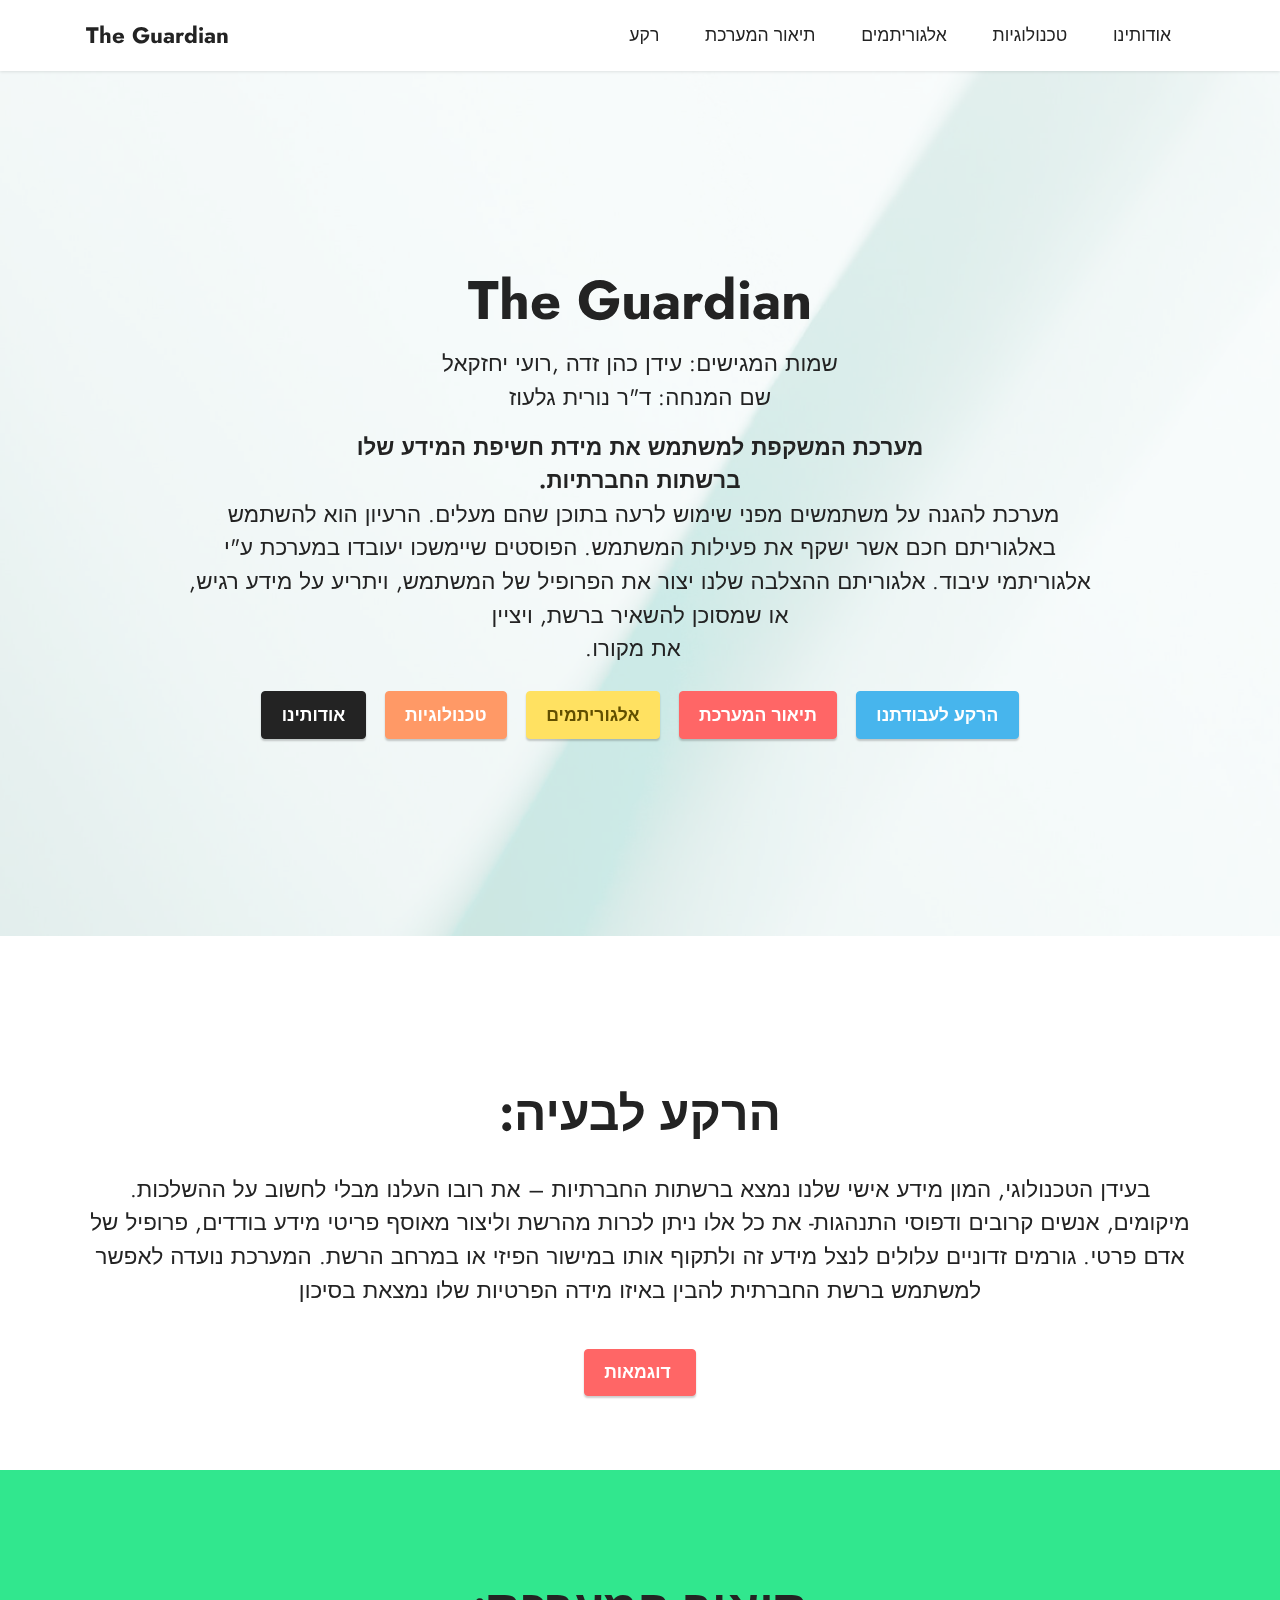
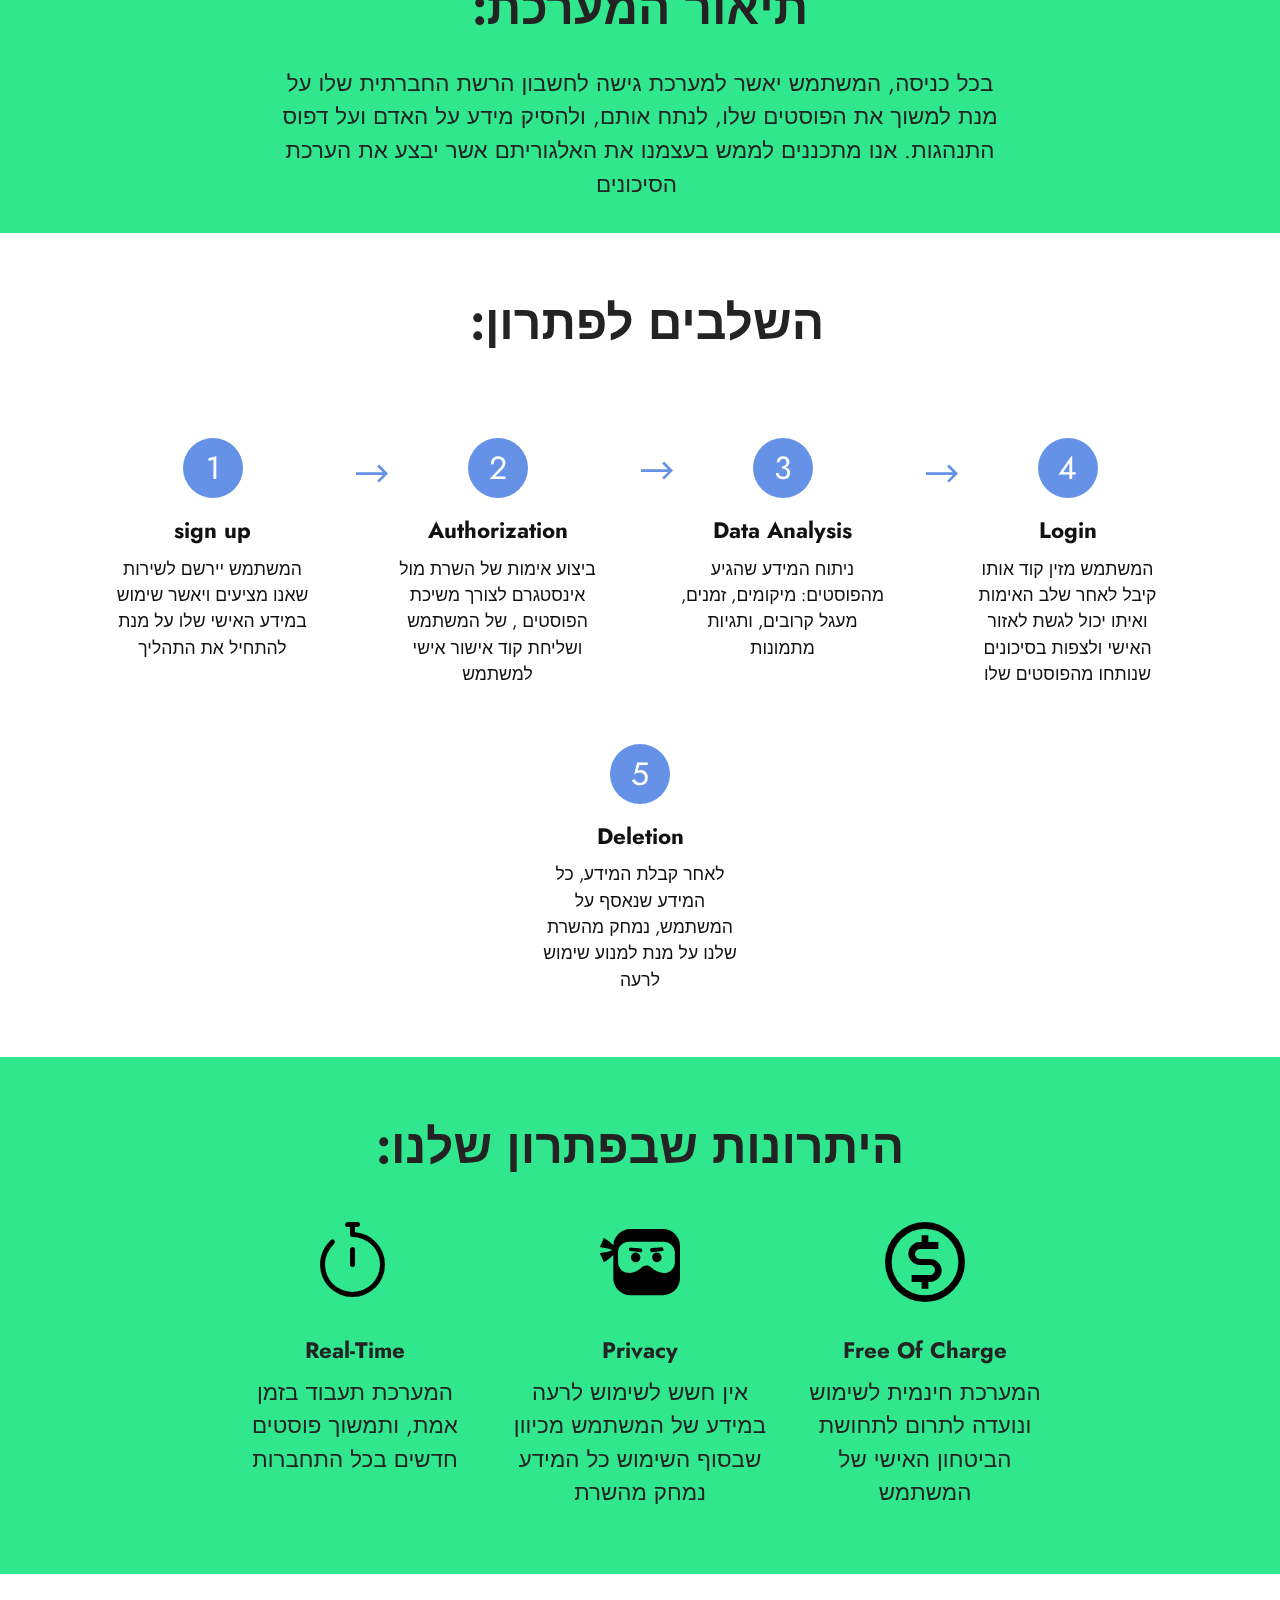
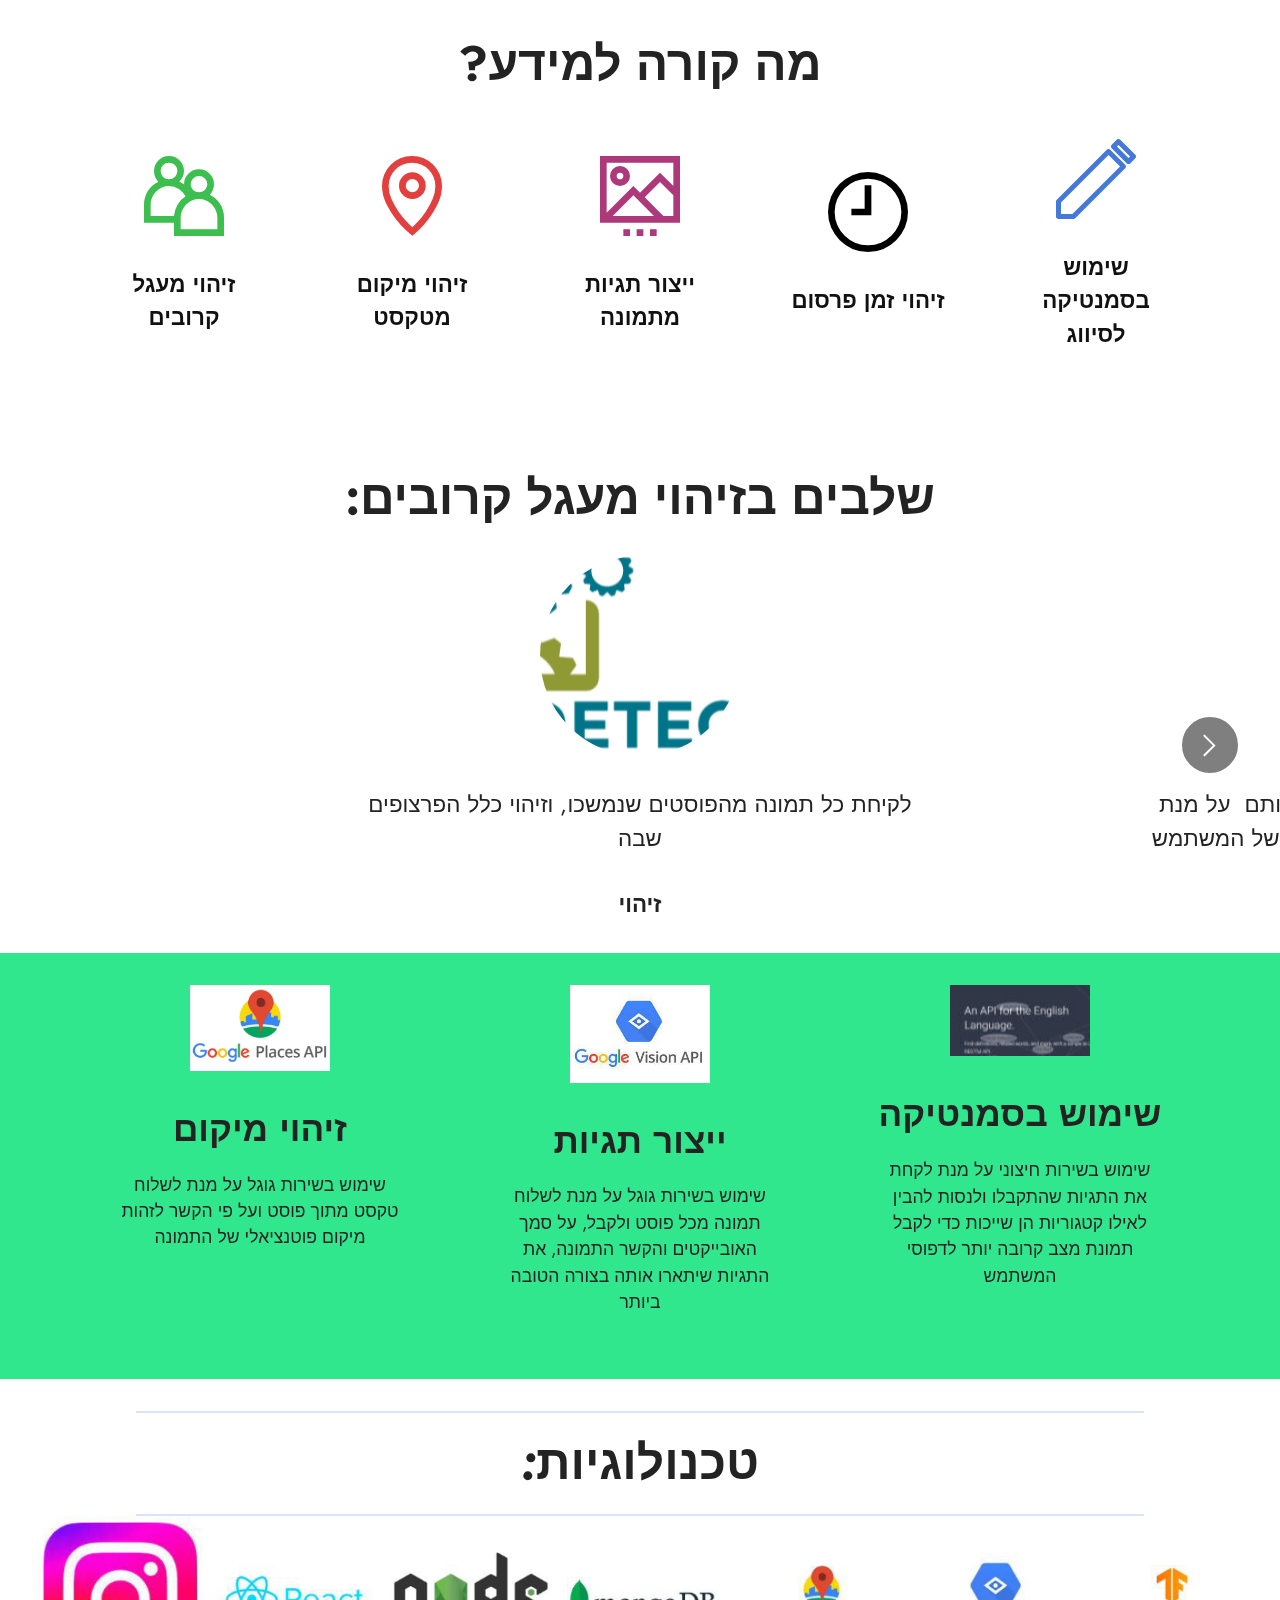
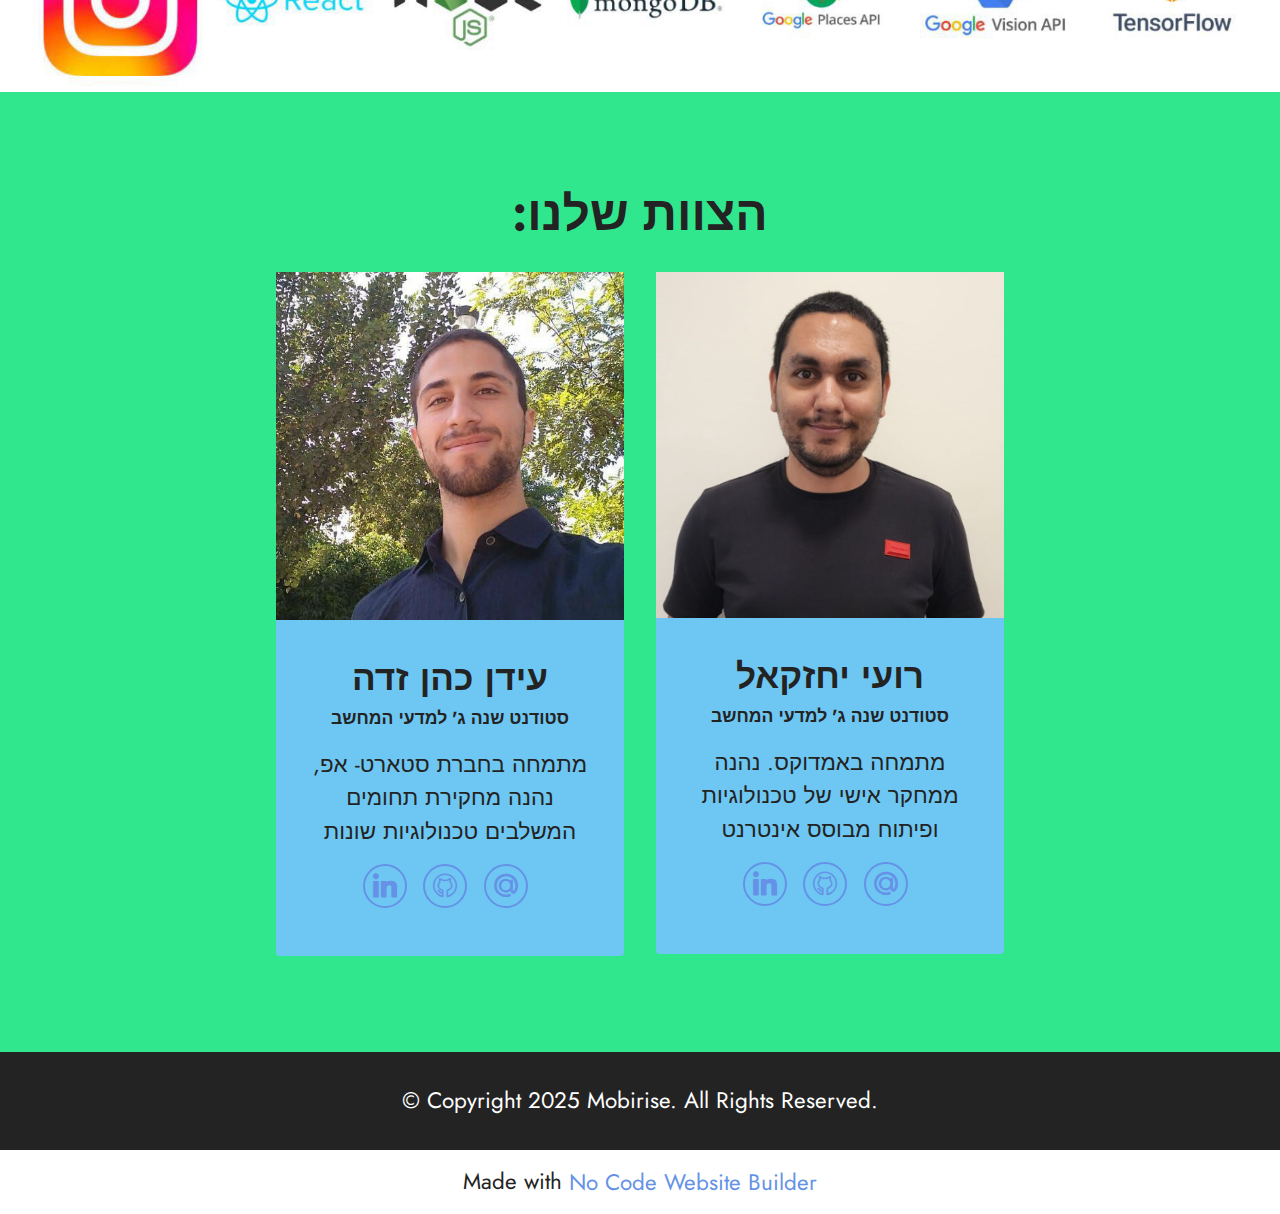
==== index.html @ 3b1c4963 "Newer version of the poster" ====
<!DOCTYPE html>
<html  >
<head>
  <!-- Site made with Mobirise Website Builder v5.8.4, https://mobirise.com -->
  <meta charset="UTF-8">
  <meta http-equiv="X-UA-Compatible" content="IE=edge">
  <meta name="generator" content="Mobirise v5.8.4, mobirise.com">
  <meta name="viewport" content="width=device-width, initial-scale=1, minimum-scale=1">
  <link rel="shortcut icon" href="assets/images/logo.png" type="image/x-icon">
  <meta name="description" content="">
  
  
  <title>Home</title>
  <link rel="stylesheet" href="assets/web/assets/mobirise-icons2/mobirise2.css">
  <link rel="stylesheet" href="assets/web/assets/mobirise-icons-bold/mobirise-icons-bold.css">
  <link rel="stylesheet" href="assets/bootstrap/css/bootstrap.min.css">
  <link rel="stylesheet" href="assets/bootstrap/css/bootstrap-grid.min.css">
  <link rel="stylesheet" href="assets/bootstrap/css/bootstrap-reboot.min.css">
  <link rel="stylesheet" href="assets/parallax/jarallax.css">
  <link rel="stylesheet" href="assets/dropdown/css/style.css">
  <link rel="stylesheet" href="assets/socicon/css/styles.css">
  <link rel="stylesheet" href="assets/theme/css/style.css">
  <link rel="preload" href="https://fonts.googleapis.com/css?family=Jost:100,200,300,400,500,600,700,800,900,100i,200i,300i,400i,500i,600i,700i,800i,900i&display=swap" as="style" onload="this.onload=null;this.rel='stylesheet'">
  <noscript><link rel="stylesheet" href="https://fonts.googleapis.com/css?family=Jost:100,200,300,400,500,600,700,800,900,100i,200i,300i,400i,500i,600i,700i,800i,900i&display=swap"></noscript>
  <link rel="preload" as="style" href="assets/mobirise/css/mbr-additional.css"><link rel="stylesheet" href="assets/mobirise/css/mbr-additional.css" type="text/css">

  
  
  
</head>
<body>
  
  <section data-bs-version="5.1" class="menu menu3 cid-tBnXVzq7UP" once="menu" id="menu3-19">
    
    <nav class="navbar navbar-dropdown navbar-fixed-top navbar-expand-lg">
        <div class="container">
            <div class="navbar-brand">
                
                <span class="navbar-caption-wrap"><a class="navbar-caption text-black text-primary display-7" href="index.html">The Guardian</a></span>
            </div>
            <button class="navbar-toggler" type="button" data-toggle="collapse" data-bs-toggle="collapse" data-target="#navbarSupportedContent" data-bs-target="#navbarSupportedContent" aria-controls="navbarNavAltMarkup" aria-expanded="false" aria-label="Toggle navigation">
                <div class="hamburger">
                    <span></span>
                    <span></span>
                    <span></span>
                    <span></span>
                </div>
            </button>
            <div class="collapse navbar-collapse" id="navbarSupportedContent">
                <ul class="navbar-nav nav-dropdown nav-right" data-app-modern-menu="true"><li class="nav-item"><a class="nav-link link text-black text-primary display-4" href="page2.html">רקע</a></li><li class="nav-item"><a class="nav-link link text-black text-primary display-4" href="page3.html">תיאור המערכת</a></li>
                    
                    <li class="nav-item"><a class="nav-link link text-black text-primary display-4" href="page7.html">אלגוריתמים</a>
                    </li><li class="nav-item"><a class="nav-link link text-black text-primary display-4" href="page5.html">טכנולוגיות</a></li><li class="nav-item"><a class="nav-link link text-black text-primary display-4" href="About.html">אודותינו</a></li></ul>
                
                
            </div>
        </div>
    </nav>
</section>

<section data-bs-version="5.1" class="header1 cid-s48MCQYojq mbr-fullscreen mbr-parallax-background" id="header1-f">

    

    <div class="mbr-overlay" style="opacity: 0.8; background-color: rgb(255, 255, 255);"></div>

    <div class="align-center container">
        <div class="row justify-content-center">
            <div class="col-12 col-lg-10">
                <h1 class="mbr-section-title mbr-fonts-style mb-3 display-1"><strong>The Guardian</strong></h1>
                <h2 class="mbr-section-title mbr-fonts-style mb-3 display-7">שמות המגישים: עידן כהן זדה ,רועי יחזקאל<br>שם המנחה: ד"ר נורית גלעוז<br></h2>
                <p class="mbr-text mbr-fonts-style display-7"><strong>&nbsp;מערכת המשקפת למשתמש את מידת חשיפת המידע שלו&nbsp; </strong><br><strong>.ברשתות החברתיות</strong><br><strong>&nbsp;</strong>מערכת להגנה על משתמשים מפני שימוש לרעה בתוכן שהם מעלים. הרעיון הוא להשתמש באלגוריתם חכם אשר ישקף את פעילות המשתמש. הפוסטים שיימשכו יעובדו במערכת ע"י אלגוריתמי עיבוד. אלגוריתם ההצלבה שלנו יצור את הפרופיל של המשתמש, ויתריע על מידע רגיש, או שמסוכן להשאיר ברשת, ויציין <br>.את מקורו&nbsp;&nbsp;</p>
                <div class="mbr-section-btn mt-3"><a class="btn btn-black display-4" href="About.html">אודותינו</a> <a class="btn btn-danger display-4" href="page5.html">טכנולוגיות</a> <a class="btn btn-warning display-4" href="page7.html">אלגוריתמים</a> <a class="btn btn-secondary display-4" href="page3.html">תיאור המערכת</a> <a class="btn btn-info display-4" href="page2.html">הרקע לעבודתנו</a></div>
            </div>
        </div>
    </div>
</section>

<section data-bs-version="5.1" class="content4 cid-tC3p1BkiRn" id="content4-2i">
    

    
    
    <div class="container">
        <div class="row justify-content-center">
            <div class="title col-md-12 col-lg-12">
                <h3 class="mbr-section-title mbr-fonts-style align-center mb-4 display-2"><strong>:הרקע לבעיה</strong></h3>
                <h4 class="mbr-section-subtitle align-center mbr-fonts-style mb-4 display-7">בעידן הטכנולוגי, המון מידע אישי שלנו נמצא ברשתות החברתיות – את רובו העלנו מבלי לחשוב על ההשלכות. מיקומים, אנשים קרובים ודפוסי התנהגות- את כל אלו ניתן לכרות מהרשת וליצור מאוסף פריטי מידע בודדים, פרופיל של אדם פרטי. גורמים זדוניים עלולים לנצל מידע זה ולתקוף אותו במישור הפיזי או במרחב הרשת. המערכת נועדה לאפשר למשתמש ברשת החברתית להבין באיזו מידה הפרטיות שלו נמצאת בסיכון</h4>
                <div class="mbr-section-btn align-center"><a class="btn btn-secondary display-4" href="page6.html">דוגמאות&nbsp;</a></div>
            </div>
        </div>
    </div>
</section>

<section data-bs-version="5.1" class="content4 cid-tC3pz8Mmw8" id="content4-2l">
    

    
    
    <div class="container">
        <div class="row justify-content-center">
            <div class="title col-md-12 col-lg-8">
                <h3 class="mbr-section-title mbr-fonts-style align-center mb-4 display-2">
                    <strong>:תיאור המערכת</strong></h3>
                <h4 class="mbr-section-subtitle align-center mbr-fonts-style mb-4 display-7">בכל כניסה, המשתמש יאשר למערכת גישה לחשבון הרשת החברתית שלו על מנת למשוך את הפוסטים שלו, לנתח אותם, ולהסיק מידע על האדם ועל דפוס התנהגות. אנו מתכננים לממש בעצמנו את האלגוריתם אשר יבצע את הערכת הסיכונים&nbsp;</h4>
                
            </div>
        </div>
    </div>
</section>

<section data-bs-version="5.1" class="features23 cid-tC3pk3bsRE" id="features24-2j">

    

    
    
    <div class="container">
        <div class="row justify-content-center">
            <div class="col-12">
                <div class="card-wrapper mb-4">
                    <div class="card-box align-center">
                        <h4 class="card-title mbr-fonts-style mb-4 display-2"><strong>&nbsp;:השלבים לפתרון</strong></h4>
                        
                        
                    </div>
                </div>
            </div>
            <div class="col-12 col-md-6 col-lg-3">
                <div class="item first mbr-flex p-4">
                    <div class="icon-wrap w-100">
                        <div class="icon-box">
                            <span class="step-number mbr-fonts-style display-5">1</span>
                        </div>
                    </div>

                    <div class="text-box">
                        <h4 class="icon-title card-title mbr-black mbr-fonts-style display-7"><strong>sign up</strong></h4>
                        <h5 class="mbr-text mbr-black mbr-fonts-style display-4">המשתמש יירשם לשירות שאנו מציעים ויאשר שימוש במידע האישי שלו על מנת להתחיל את התהליך</h5>
                    </div>
                </div>
                <!-- <span mbr-icon class="mbr-iconfont mobi-mbri-devices mobi-mbri"></span> -->
            </div>
            <div class="col-12 col-md-6 col-lg-3">
                <div class="item mbr-flex p-4">
                    <div class="icon-wrap w-100">
                        <div class="icon-box">
                            <span class="step-number mbr-fonts-style display-5">2</span>
                        </div>
                    </div>
                    <div class="text-box">
                        <h4 class="icon-title card-title mbr-black mbr-fonts-style display-7"><strong>Authorization</strong></h4>
                        <h5 class="mbr-text mbr-black mbr-fonts-style display-4">ביצוע אימות של השרת מול אינסטגרם לצורך משיכת הפוסטים , של המשתמש ושליחת קוד אישור אישי למשתמש</h5>
                    </div>
                </div>
            </div>
            <div class="col-12 col-md-6 col-lg-3">
                <div class="item mbr-flex p-4">
                    <div class="icon-wrap w-100">
                        <div class="icon-box">
                            <span class="step-number mbr-fonts-style display-5">3</span>
                        </div>
                    </div>
                    <div class="text-box">
                        <h4 class="icon-title card-title mbr-black mbr-fonts-style display-7"><strong>Data Analysis</strong></h4>
                        <h5 class="mbr-text mbr-black mbr-fonts-style display-4">ניתוח המידע שהגיע מהפוסטים: מיקומים, זמנים, מעגל קרובים, ותגיות מתמונות</h5>
                    </div>
                </div>
            </div>
            <div class="col-12 col-md-6 col-lg-3">
                <div class="item mbr-flex p-4">
                    <div class="icon-wrap w-100">
                        <div class="icon-box">
                            <span class="step-number mbr-fonts-style display-5">4</span>
                        </div>
                    </div>
                    <div class="text-box">
                        <h4 class="icon-title card-title mbr-black mbr-fonts-style display-7"><strong>Login</strong></h4>
                        <h5 class="mbr-text mbr-black mbr-fonts-style display-4">המשתמש מזין קוד אותו קיבל לאחר שלב האימות ואיתו יכול לגשת לאזור האישי ולצפות בסיכונים שנותחו מהפוסטים שלו</h5>
                    </div>
                </div>
            </div>
            <div class="col-12 col-md-6 col-lg-3">
                <div class="item mbr-flex p-4 five">
                    <div class="icon-wrap w-100">
                        <div class="icon-box">
                            <span class="step-number mbr-fonts-style display-5">5</span>
                        </div>
                    </div>
                    <div class="text-box">
                        <h4 class="icon-title card-title mbr-black mbr-fonts-style display-7">
                            <strong>Deletion</strong></h4>
                        <h5 class="mbr-text mbr-black mbr-fonts-style display-4">לאחר קבלת המידע, כל המידע שנאסף על המשתמש, נמחק מהשרת שלנו על מנת למנוע שימוש לרעה</h5>
                    </div>
                </div>
            </div>
            
            
            
        </div>
    </div>
</section>

<section data-bs-version="5.1" class="features1 cid-tC3plaF2BV" id="features1-2k">
    

    
    
    <div class="container">
        <div class="row">
            <div class="col-12 col-lg-9">
                <h3 class="mbr-section-title mbr-fonts-style align-center mb-0 display-2"><strong>:היתרונות שבפתרון שלנו</strong></h3>
                
            </div>
        </div>
        <div class="row">
            <div class="card col-12 col-md-6 col-lg-3">
                <div class="card-wrapper">
                    <div class="card-box align-center">
                        <div class="iconfont-wrapper">
                            <span class="mbr-iconfont mbrib-timer" style="color: rgb(0, 0, 0); fill: rgb(0, 0, 0);"></span>
                        </div>
                        <h5 class="card-title mbr-fonts-style display-7"><strong>Real-Time</strong></h5>
                        <p class="card-text mbr-fonts-style display-7">המערכת תעבוד בזמן אמת, ותמשוך פוסטים חדשים בכל התחברות</p>
                    </div>
                </div>
            </div>
            <div class="card col-12 col-md-6 col-lg-3">
                <div class="card-wrapper">
                    <div class="card-box align-center">
                        <div class="iconfont-wrapper">
                            <span class="mbr-iconfont socicon-dlive socicon" style="color: rgb(0, 0, 0); fill: rgb(0, 0, 0);"></span>
                        </div>
                        <h5 class="card-title mbr-fonts-style display-7"><strong>Privacy</strong></h5>
                        <p class="card-text mbr-fonts-style display-7">אין חשש לשימוש לרעה במידע של המשתמש מכיוון שבסוף השימוש כל המידע נמחק מהשרת</p>
                    </div>
                </div>
            </div>
            <div class="card col-12 col-md-6 col-lg-3">
                <div class="card-wrapper">
                    <div class="card-box align-center">
                        <div class="iconfont-wrapper">
                            <span class="mbr-iconfont mobi-mbri-cash mobi-mbri" style="color: rgb(0, 0, 0); fill: rgb(0, 0, 0);"></span>
                        </div>
                        <h5 class="card-title mbr-fonts-style display-7"><strong>Free Of Charge</strong></h5>
                        <p class="card-text mbr-fonts-style display-7">המערכת חינמית לשימוש ונועדה לתרום לתחושת הביטחון האישי של המשתמש</p>
                    </div>
                </div>
            </div>
            
        </div>
    </div>
</section>

<section data-bs-version="5.1" class="features13 cid-tC3pZSFlSs" id="features14-2m">
    

    
    
    <div class="container">
        <div class="row">
            <div class="col-12">
                <h3 class="mbr-section-title align-center mb-4 mbr-fonts-style display-2"><strong>?מה קורה למידע</strong></h3>
            </div>
            <div class="card col-12 col-md-4 col-lg-2 p-3">
                <div class="card-wrapper">
                    <div class="card-box align-center">
                        <span class="mbr-iconfont mobi-mbri-users mobi-mbri" style="color: rgb(61, 191, 80); fill: rgb(61, 191, 80);"></span>
                        <h4 class="card-title align-center mbr-black mbr-fonts-style display-7">
                            <strong>זיהוי מעגל קרובים</strong></h4>
                    </div>
                </div>
            </div>
            <div class="card p-3 col-12 col-md-4 col-lg-2">
                <div class="card-wrapper">
                    <div class="card-box align-center">
                        <span class="mbr-iconfont mobi-mbri-map-pin mobi-mbri" style="color: rgb(228, 63, 63); fill: rgb(228, 63, 63);"></span>
                        <h4 class="card-title align-center mbr-black mbr-fonts-style display-7">
                            <strong>זיהוי מיקום מטקסט</strong></h4>
                    </div>
                </div>
            </div>
            <div class="card p-3 col-12 col-md-4 col-lg-2">
                <div class="card-wrapper">
                    <div class="card-box align-center">
                        <span class="mbr-iconfont mobi-mbri-image-slider mobi-mbri" style="color: rgb(173, 56, 122); fill: rgb(173, 56, 122);"></span>
                        <h4 class="card-title align-center mbr-black mbr-fonts-style display-7"><strong>ייצור תגיות מתמונה</strong></h4>
                    </div>
                </div>
            </div>
            <div class="card p-3 col-12 col-md-4 col-lg-2">
                <div class="card-wrapper">
                    <div class="card-box align-center">
                        <span class="mbr-iconfont mobi-mbri-clock mobi-mbri" style="color: rgb(0, 0, 0); fill: rgb(0, 0, 0);"></span>
                        <h4 class="card-title align-center mbr-black mbr-fonts-style display-7"><strong>זיהוי זמן פרסום</strong></h4>
                    </div>
                </div>
            </div>
            <div class="card p-3 col-12 col-md-4 col-lg-2">
                <div class="card-wrapper">
                    <div class="card-box align-center">
                        <span class="mbr-iconfont mbrib-edit2" style="color: rgb(68, 121, 217); fill: rgb(68, 121, 217);"></span>
                        <h4 class="card-title align-center mbr-black mbr-fonts-style display-7"><strong>שימוש בסמנטיקה לסיווג</strong></h4>
                    </div>
                </div>
            </div>
            
        </div>
    </div>
</section>

<section data-bs-version="5.1" class="people5 mbr-embla cid-tC3q0KFYTn" id="people5-2n">

    

    
    

    <div class="position-relative text-center">
        <h3 class="mb-4 mbr-fonts-style display-2"><strong>:שלבים בזיהוי מעגל קרובים</strong></h3>

        <div class="embla" data-skip-snaps="true" data-align="center" data-auto-play-interval="5" data-draggable="true">
            <div class="embla__viewport container-fluid">
                <div class="embla__container">
                    
                    <div class="embla__slide slider-image item active" style="margin-left: 7rem; margin-right: 7rem;">
                        <div class="user">
                            <div class="user_image">
                                <div class="item-wrapper position-relative">
                                    <img src="assets/images/detect-logo-2-350x255.png" alt="Mobirise Website Builder" data-slide-to="1" data-bs-slide-to="1">
                                </div>
                            </div>
                            <div class="user_text mb-4">
                                <p class="mbr-fonts-style display-7">לקיחת כל תמונה מהפוסטים שנמשכו, וזיהוי כלל הפרצופים שבה</p>
                            </div>
                            
                            <div class="user_desk mbr-fonts-style display-7"><strong>
                                זיהוי</strong></div>
                        </div>
                    </div>
                    <div class="embla__slide slider-image item" style="margin-left: 7rem; margin-right: 7rem;">
                        <div class="user">
                            <div class="user_image">
                                <div class="item-wrapper position-relative">
                                    <img src="assets/images/comps-230x167.jpg" alt="Mobirise Website Builder" data-slide-to="2" data-bs-slide-to="2">
                                </div>
                            </div>
                            <div class="user_text mb-4">
                                <p class="mbr-fonts-style display-7">
                                    השוואת הפרצופים על פי תכונות וספירת שכיחותם&nbsp; על מנת ליצור תמונה ברורה יותר של מי מעגל הקרובים של המשתמש</p>
                            </div>
                            
                            <div class="user_desk mbr-fonts-style display-7"><strong>
                                השוואה</strong></div>
                        </div>
                    </div><div class="embla__slide slider-image item" style="margin-left: 7rem; margin-right: 7rem;">
                        <div class="user">
                            <div class="user_image">
                                <div class="item-wrapper position-relative">
                                    <img src="assets/images/save-224x224.png" alt="Mobirise Website Builder" data-slide-to="0" data-bs-slide-to="0">
                                </div>
                            </div>
                            <div class="user_text mb-4">
                                <p class="mbr-fonts-style display-7">
                                    חיתוך הפרצופים, ושמירתם ע"פ הקוארדינטות בתמונה</p>
                            </div>
                            
                            <div class="user_desk mbr-fonts-style display-7"><strong>
                                קצירה</strong></div>
                        </div>
                    </div>
                </div>
            </div>
            <button class="embla__button embla__button--prev">
                <span class="mobi-mbri mobi-mbri-arrow-prev mbr-iconfont" aria-hidden="true"></span>
                <span class="sr-only visually-hidden visually-hidden">Previous</span>
            </button>
            <button class="embla__button embla__button--next">
                <span class="mobi-mbri mobi-mbri-arrow-next mbr-iconfont" aria-hidden="true"></span>
                <span class="sr-only visually-hidden visually-hidden">Next</span>
            </button>
        </div>
    </div>
</section>

<section data-bs-version="5.1" class="clients2 cid-tC3q3phMz2" id="clients2-2o">

    

    
    
    <div class="container">
        <div class="row justify-content-center">
            <div class="card col-12 col-md-6 col-lg-4">
                <div class="card-wrapper">
                    <div class="img-wrapper">
                        <img src="assets/images/googleplaces-1-280x172.png" alt="Mobirise Website Builder">
                    </div>
                    <div class="card-box align-center">
                        
                        <h5 class="card-title mbr-fonts-style mb-3 display-5"><strong>זיהוי מיקום</strong></h5>
                        <p class="mbr-text mbr-fonts-style mb-4 display-4">
                            שימוש בשירות גוגל על מנת לשלוח טקסט מתוך פוסט ועל פי הקשר לזהות מיקום פוטנציאלי של התמונה</p>
                        
                    </div>
                </div>
            </div>
            <div class="card col-12 col-md-6 col-lg-4">
                <div class="card-wrapper">
                    <div class="img-wrapper">
                        <img src="assets/images/googlevision-269x187.jpg" alt="Mobirise Website Builder">
                    </div>
                    <div class="card-box align-center">
                        
                        <h5 class="card-title mbr-fonts-style mb-3 display-5"><strong>ייצור תגיות</strong></h5>
                        <p class="mbr-text mbr-fonts-style mb-4 display-4">
                            שימוש בשירות גוגל על מנת לשלוח תמונה מכל פוסט ולקבל, על סמך האובייקטים והקשר התמונה, את התגיות שיתארו אותה בצורה הטובה ביותר</p>
                        
                    </div>
                </div>
            </div>
            <div class="card col-12 col-md-6 col-lg-4">
                <div class="card-wrapper">
                    <div class="img-wrapper">
                        <img src="assets/images/wordsapi-280x143.jpeg" alt="Mobirise Website Builder">
                    </div>
                    <div class="card-box align-center">
                        
                        <h5 class="card-title mbr-fonts-style mb-3 display-5">
                            <strong>שימוש בסמנטיקה</strong></h5>
                        <p class="mbr-text mbr-fonts-style mb-4 display-4">שימוש בשירות חיצוני על מנת לקחת את התגיות שהתקבלו ולנסות להבין לאילו קטגוריות הן שייכות כדי לקבל תמונת מצב קרובה יותר לדפוסי המשתמש</p>
                        
                    </div>
                </div>
            </div>
            
        </div>
    </div>
</section>

<section data-bs-version="5.1" class="content6 cid-tC3A5KiGRX" id="content6-2t">
    
    <div class="container-fluid">
        <div class="row justify-content-center">
            <div class="col-md-12 col-lg-10">
                <hr class="line">
                <p class="mbr-text align-center mbr-fonts-style my-4 display-2"><strong><em>:</em>טכנולוגיות</strong></p>
                <hr class="line">
            </div>
        </div>
    </div>
</section>

<section data-bs-version="5.1" class="image3 cid-tC3zEmDldT" id="image3-2s">
    

    
    

    <div class="container-fluid">
        <div class="row justify-content-center">
            <div class="col-12 col-lg-12">
                <div class="image-wrapper">
                    <img src="assets/images/-1600x231.jpg" alt="Mobirise Website Builder">
                    
                </div>
            </div>
        </div>
    </div>
</section>

<section data-bs-version="5.1" class="team1 cid-tC3qpMJuuV" id="team1-2q">
    

    
    
    <div class="container">
        <div class="row justify-content-center">
            <div class="col-12">
                <h3 class="mbr-section-title mbr-fonts-style align-center mb-4 display-2">
                    <strong>:הצוות שלנו</strong></h3>
                
            </div>
            <div class="col-sm-6 col-lg-4">
                <div class="card-wrap">
                    <div class="image-wrap">
                        <img src="assets/images/whatsapp-image-2019-12-06-at-11.37.04-640x640.jpeg" alt="Mobirise Website Builder">
                    </div>
                    <div class="content-wrap">
                        <h5 class="mbr-section-title card-title mbr-fonts-style align-center m-0 display-5">
                            <strong>עידן כהן זדה</strong></h5>
                        <h6 class="mbr-role mbr-fonts-style align-center mb-3 display-4">
                            <strong>סטודנט שנה ג' למדעי המחשב</strong></h6>
                        <p class="card-text mbr-fonts-style align-center display-7">מתמחה בחברת סטארט- אפ, נהנה מחקירת תחומים המשלבים טכנולוגיות שונות</p>
                        <div class="social-row display-7">
                            <div class="soc-item">
                                
                                    <a href="http://www.linkedin.com/in/ idancohenzada"><span class="mbr-iconfont socicon-linkedin socicon"></span></a>
                                
                            </div>
                            <div class="soc-item">
                                <a href="https://github.com/idanCohenZ" target="_blank">
                                    <span class="mbr-iconfont mbrib-github"></span>
                                </a>
                            </div>
                            <div class="soc-item">
                                <a href="mailto:idanCohenZada@gmail.com">
                                    <span class="mbr-iconfont socicon-mailru socicon"></span>
                                </a>
                            </div>
                            
                            
                        </div>
                        
                    </div>
                </div>
            </div>

            <div class="col-sm-6 col-lg-4">
                <div class="card-wrap">
                    <div class="image-wrap">
                        <img src="assets/images/-815x810.jpg" alt="Mobirise Website Builder">
                    </div>
                    <div class="content-wrap">
                        <h5 class="mbr-section-title card-title mbr-fonts-style align-center m-0 display-5">
                            <strong>רועי יחזקאל</strong></h5>
                        <h6 class="mbr-role mbr-fonts-style align-center mb-3 display-4"><strong>סטודנט שנה ג' למדעי המחשב</strong></h6>
                        <p class="card-text mbr-fonts-style align-center display-7">
                            מתמחה באמדוקס. נהנה ממחקר אישי של טכנולוגיות ופיתוח מבוסס אינטרנט</p>
                        <div class="social-row display-7">
                            <div class="soc-item">
                                <a href="http://linkedin.com/in/roi-yehezkel-b97056231" target="_blank">
                                    <span class="mbr-iconfont socicon-linkedin socicon"></span>
                                </a>
                            </div>
                            <div class="soc-item">
                                <a href="https://github.com/RoiYehezkel" target="_blank">
                                    <span class="mbr-iconfont mbrib-github"></span>
                                </a>
                            </div>
                            <div class="soc-item">
                                <a href="mailto:roi5634@gmail.com">
                                    <span class="mbr-iconfont socicon-mailru socicon"></span>
                                </a>
                            </div>
                            
                            
                        </div>
                        
                    </div>
                </div>
            </div>

            

            
        </div>
    </div>
</section>

<section data-bs-version="5.1" class="footer3 cid-tBoekoMGjQ" once="footers" id="footer3-1p">

    

    

    <div class="container">
        <div class="media-container-row align-center mbr-white">
            
            
            <div class="row row-copirayt">
                <p class="mbr-text mb-0 mbr-fonts-style mbr-white align-center display-7">
                    © Copyright 2025 Mobirise. All Rights Reserved.
                </p>
            </div>
        </div>
    </div>
</section><section class="display-7" style="padding: 0;align-items: center;justify-content: center;flex-wrap: wrap;    align-content: center;display: flex;position: relative;height: 4rem;"><a href="https://mobiri.se/2996024" style="flex: 1 1;height: 4rem;position: absolute;width: 100%;z-index: 1;"><img alt="" style="height: 4rem;" src="[data-uri]"></a><p style="margin: 0;text-align: center;" class="display-7">Made with &#8204;</p><a style="z-index:1" href="https://mobirise.com/builder/no-code-website-builder.html">No Code Website Builder</a></section><script src="assets/bootstrap/js/bootstrap.bundle.min.js"></script>  <script src="assets/parallax/jarallax.js"></script>  <script src="assets/smoothscroll/smooth-scroll.js"></script>  <script src="assets/ytplayer/index.js"></script>  <script src="assets/dropdown/js/navbar-dropdown.js"></script>  <script src="assets/embla/embla.min.js"></script>  <script src="assets/embla/script.js"></script>  <script src="assets/theme/js/script.js"></script>  
  
  
</body>
</html>
---- assets/web/assets/mobirise-icons2/mobirise2.css ----
@font-face {
  font-family: 'Moririse2';
  font-display: swap;
  src:  url('mobirise2.eot?f2bix4');
  src:  url('mobirise2.eot?f2bix4#iefix') format('embedded-opentype'),
    url('mobirise2.ttf?f2bix4') format('truetype'),
    url('mobirise2.woff?f2bix4') format('woff'),
    url('mobirise2.svg?f2bix4#mobirise2') format('svg');
  font-weight: normal;
  font-style: normal;
}

[class^="mobi-"], [class*=" mobi-"] {
  /* use !important to prevent issues with browser extensions that change fonts */
  font-family: 'Moririse2' !important;
  speak: none;
  font-style: normal;
  font-weight: normal;
  font-variant: normal;
  text-transform: none;
  line-height: 1;

  /* Better Font Rendering =========== */
  -webkit-font-smoothing: antialiased;
  -moz-osx-font-smoothing: grayscale;
}

.mobi-mbri-add-submenu:before {
  content: "\e900";
}
.mobi-mbri-alert:before {
  content: "\e901";
}
.mobi-mbri-align-center:before {
  content: "\e902";
}
.mobi-mbri-align-justify:before {
  content: "\e903";
}
.mobi-mbri-align-left:before {
  content: "\e904";
}
.mobi-mbri-align-right:before {
  content: "\e905";
}
.mobi-mbri-android:before {
  content: "\e906";
}
.mobi-mbri-apple:before {
  content: "\e907";
}
.mobi-mbri-arrow-down:before {
  content: "\e908";
}
.mobi-mbri-arrow-next:before {
  content: "\e909";
}
.mobi-mbri-arrow-prev:before {
  content: "\e90a";
}
.mobi-mbri-arrow-up:before {
  content: "\e90b";
}
.mobi-mbri-bold:before {
  content: "\e90c";
}
.mobi-mbri-bookmark:before {
  content: "\e90d";
}
.mobi-mbri-bootstrap:before {
  content: "\e90e";
}
.mobi-mbri-briefcase:before {
  content: "\e90f";
}
.mobi-mbri-browse:before {
  content: "\e910";
}
.mobi-mbri-bulleted-list:before {
  content: "\e911";
}
.mobi-mbri-calendar:before {
  content: "\e912";
}
.mobi-mbri-camera:before {
  content: "\e913";
}
.mobi-mbri-cart-add:before {
  content: "\e914";
}
.mobi-mbri-cart-full:before {
  content: "\e915";
}
.mobi-mbri-cash:before {
  content: "\e916";
}
.mobi-mbri-change-style:before {
  content: "\e917";
}
.mobi-mbri-chat:before {
  content: "\e918";
}
.mobi-mbri-clock:before {
  content: "\e919";
}
.mobi-mbri-close:before {
  content: "\e91a";
}
.mobi-mbri-cloud:before {
  content: "\e91b";
}
.mobi-mbri-code:before {
  content: "\e91c";
}
.mobi-mbri-contact-form:before {
  content: "\e91d";
}
.mobi-mbri-credit-card:before {
  content: "\e91e";
}
.mobi-mbri-cursor-click:before {
  content: "\e91f";
}
.mobi-mbri-cust-feedback:before {
  content: "\e920";
}
.mobi-mbri-database:before {
  content: "\e921";
}
.mobi-mbri-delivery:before {
  content: "\e922";
}
.mobi-mbri-desktop:before {
  content: "\e923";
}
.mobi-mbri-devices:before {
  content: "\e924";
}
.mobi-mbri-down:before {
  content: "\e925";
}
.mobi-mbri-download-2:before {
  content: "\e926";
}
.mobi-mbri-download:before {
  content: "\e927";
}
.mobi-mbri-drag-n-drop-2:before {
  content: "\e928";
}
.mobi-mbri-drag-n-drop:before {
  content: "\e929";
}
.mobi-mbri-edit-2:before {
  content: "\e92a";
}
.mobi-mbri-edit:before {
  content: "\e92b";
}
.mobi-mbri-error:before {
  content: "\e92c";
}
.mobi-mbri-extension:before {
  content: "\e92d";
}
.mobi-mbri-features:before {
  content: "\e92e";
}
.mobi-mbri-file:before {
  content: "\e92f";
}
.mobi-mbri-flag:before {
  content: "\e930";
}
.mobi-mbri-folder:before {
  content: "\e931";
}
.mobi-mbri-gift:before {
  content: "\e932";
}
.mobi-mbri-github:before {
  content: "\e933";
}
.mobi-mbri-globe-2:before {
  content: "\e934";
}
.mobi-mbri-globe:before {
  content: "\e935";
}
.mobi-mbri-growing-chart:before {
  content: "\e936";
}
.mobi-mbri-hearth:before {
  content: "\e937";
}
.mobi-mbri-help:before {
  content: "\e938";
}
.mobi-mbri-home:before {
  content: "\e939";
}
.mobi-mbri-hot-cup:before {
  content: "\e93a";
}
.mobi-mbri-idea:before {
  content: "\e93b";
}
.mobi-mbri-image-gallery:before {
  content: "\e93c";
}
.mobi-mbri-image-slider:before {
  content: "\e93d";
}
.mobi-mbri-info:before {
  content: "\e93e";
}
.mobi-mbri-italic:before {
  content: "\e93f";
}
.mobi-mbri-key:before {
  content: "\e940";
}
.mobi-mbri-laptop:before {
  content: "\e941";
}
.mobi-mbri-layers:before {
  content: "\e942";
}
.mobi-mbri-left-right:before {
  content: "\e943";
}
.mobi-mbri-left:before {
  content: "\e944";
}
.mobi-mbri-letter:before {
  content: "\e945";
}
.mobi-mbri-like:before {
  content: "\e946";
}
.mobi-mbri-link:before {
  content: "\e947";
}
.mobi-mbri-lock:before {
  content: "\e948";
}
.mobi-mbri-login:before {
  content: "\e949";
}
.mobi-mbri-logout:before {
  content: "\e94a";
}
.mobi-mbri-magic-stick:before {
  content: "\e94b";
}
.mobi-mbri-map-pin:before {
  content: "\e94c";
}
.mobi-mbri-menu:before {
  content: "\e94d";
}
.mobi-mbri-mobile-2:before {
  content: "\e94e";
}
.mobi-mbri-mobile-horizontal:before {
  content: "\e94f";
}
.mobi-mbri-mobile:before {
  content: "\e950";
}
.mobi-mbri-mobirise:before {
  content: "\e951";
}
.mobi-mbri-more-horizontal:before {
  content: "\e952";
}
.mobi-mbri-more-vertical:before {
  content: "\e953";
}
.mobi-mbri-music:before {
  content: "\e954";
}
.mobi-mbri-new-file:before {
  content: "\e955";
}
.mobi-mbri-numbered-list:before {
  content: "\e956";
}
.mobi-mbri-opened-folder:before {
  content: "\e957";
}
.mobi-mbri-pages:before {
  content: "\e958";
}
.mobi-mbri-paper-plane:before {
  content: "\e959";
}
.mobi-mbri-paperclip:before {
  content: "\e95a";
}
.mobi-mbri-phone:before {
  content: "\e95b";
}
.mobi-mbri-photo:before {
  content: "\e95c";
}
.mobi-mbri-photos:before {
  content: "\e95d";
}
.mobi-mbri-pin:before {
  content: "\e95e";
}
.mobi-mbri-play:before {
  content: "\e95f";
}
.mobi-mbri-plus:before {
  content: "\e960";
}
.mobi-mbri-preview:before {
  content: "\e961";
}
.mobi-mbri-print:before {
  content: "\e962";
}
.mobi-mbri-protect:before {
  content: "\e963";
}
.mobi-mbri-question:before {
  content: "\e964";
}
.mobi-mbri-quote-left:before {
  content: "\e965";
}
.mobi-mbri-quote-right:before {
  content: "\e966";
}
.mobi-mbri-redo:before {
  content: "\e967";
}
.mobi-mbri-refresh:before {
  content: "\e968";
}
.mobi-mbri-responsive-2:before {
  content: "\e969";
}
.mobi-mbri-responsive:before {
  content: "\e96a";
}
.mobi-mbri-right:before {
  content: "\e96b";
}
.mobi-mbri-rocket:before {
  content: "\e96c";
}
.mobi-mbri-sad-face:before {
  content: "\e96d";
}
.mobi-mbri-sale:before {
  content: "\e96e";
}
.mobi-mbri-save:before {
  content: "\e96f";
}
.mobi-mbri-search:before {
  content: "\e970";
}
.mobi-mbri-setting-2:before {
  content: "\e971";
}
.mobi-mbri-setting-3:before {
  content: "\e972";
}
.mobi-mbri-setting:before {
  content: "\e973";
}
.mobi-mbri-share:before {
  content: "\e974";
}
.mobi-mbri-shopping-bag:before {
  content: "\e975";
}
.mobi-mbri-shopping-basket:before {
  content: "\e976";
}
.mobi-mbri-shopping-cart:before {
  content: "\e977";
}
.mobi-mbri-sites:before {
  content: "\e978";
}
.mobi-mbri-smile-face:before {
  content: "\e979";
}
.mobi-mbri-speed:before {
  content: "\e97a";
}
.mobi-mbri-star:before {
  content: "\e97b";
}
.mobi-mbri-success:before {
  content: "\e97c";
}
.mobi-mbri-sun:before {
  content: "\e97d";
}
.mobi-mbri-sun2:before {
  content: "\e97e";
}
.mobi-mbri-tablet-vertical:before {
  content: "\e97f";
}
.mobi-mbri-tablet:before {
  content: "\e980";
}
.mobi-mbri-target:before {
  content: "\e981";
}
.mobi-mbri-timer:before {
  content: "\e982";
}
.mobi-mbri-to-ftp:before {
  content: "\e983";
}
.mobi-mbri-to-local-drive:before {
  content: "\e984";
}
.mobi-mbri-touch-swipe:before {
  content: "\e985";
}
.mobi-mbri-touch:before {
  content: "\e986";
}
.mobi-mbri-trash:before {
  content: "\e987";
}
.mobi-mbri-underline:before {
  content: "\e988";
}
.mobi-mbri-undo:before {
  content: "\e989";
}
.mobi-mbri-unlink:before {
  content: "\e98a";
}
.mobi-mbri-unlock:before {
  content: "\e98b";
}
.mobi-mbri-up-down:before {
  content: "\e98c";
}
.mobi-mbri-up:before {
  content: "\e98d";
}
.mobi-mbri-update:before {
  content: "\e98e";
}
.mobi-mbri-upload-2:before {
  content: "\e98f";
}
.mobi-mbri-upload:before {
  content: "\e990";
}
.mobi-mbri-user-2:before {
  content: "\e991";
}
.mobi-mbri-user:before {
  content: "\e992";
}
.mobi-mbri-users:before {
  content: "\e993";
}
.mobi-mbri-video-play:before {
  content: "\e994";
}
.mobi-mbri-video:before {
  content: "\e995";
}
.mobi-mbri-watch:before {
  content: "\e996";
}
.mobi-mbri-website-theme-2:before {
  content: "\e997";
}
.mobi-mbri-website-theme:before {
  content: "\e998";
}
.mobi-mbri-wifi:before {
  content: "\e999";
}
.mobi-mbri-windows:before {
  content: "\e99a";
}
.mobi-mbri-zoom-in:before {
  content: "\e99b";
}
.mobi-mbri-zoom-out:before {
  content: "\e99c";
}
---- assets/web/assets/mobirise-icons-bold/mobirise-icons-bold.css ----
@font-face {
  font-family: 'mobirise-icons-bold';
  font-display: swap;
  src:  url('mobirise-icons-bold.eot?m1l4yr');
  src:  url('mobirise-icons-bold.eot?m1l4yr#iefix') format('embedded-opentype'),
    url('mobirise-icons-bold.ttf?m1l4yr') format('truetype'),
    url('mobirise-icons-bold.woff?m1l4yr') format('woff'),
    url('mobirise-icons-bold.svg?m1l4yr#mobirise-icons-bold') format('svg');
  font-weight: normal;
  font-style: normal;
}

[class^="mbrib-"], [class*="mbrib-"] {
  /* use !important to prevent issues with browser extensions that change fonts */
  font-family: 'mobirise-icons-bold' !important;
  speak: none;
  font-style: normal;
  font-weight: normal;
  font-variant: normal;
  text-transform: none;
  line-height: 1;

  /* Better Font Rendering =========== */
  -webkit-font-smoothing: antialiased;
  -moz-osx-font-smoothing: grayscale;
}

.mbrib-add-submenu:before {
  content: "\e900";
}
.mbrib-alert:before {
  content: "\e901";
}
.mbrib-align-center:before {
  content: "\e902";
}
.mbrib-align-justify:before {
  content: "\e903";
}
.mbrib-align-left:before {
  content: "\e904";
}
.mbrib-align-right:before {
  content: "\e905";
}
.mbrib-android:before {
  content: "\e906";
}
.mbrib-apple:before {
  content: "\e907";
}
.mbrib-arrow-down:before {
  content: "\e908";
}
.mbrib-arrow-next:before {
  content: "\e909";
}
.mbrib-arrow-prev:before {
  content: "\e90a";
}
.mbrib-arrow-up:before {
  content: "\e90b";
}
.mbrib-bold:before {
  content: "\e90c";
}
.mbrib-bookmark:before {
  content: "\e90d";
}
.mbrib-bootstrap:before {
  content: "\e90e";
}
.mbrib-briefcase:before {
  content: "\e90f";
}
.mbrib-browse:before {
  content: "\e910";
}
.mbrib-bulleted-list:before {
  content: "\e911";
}
.mbrib-calendar:before {
  content: "\e912";
}
.mbrib-camera:before {
  content: "\e913";
}
.mbrib-cart-add:before {
  content: "\e914";
}
.mbrib-cart-full:before {
  content: "\e915";
}
.mbrib-cash:before {
  content: "\e916";
}
.mbrib-change-style:before {
  content: "\e917";
}
.mbrib-chat:before {
  content: "\e918";
}
.mbrib-clock:before {
  content: "\e919";
}
.mbrib-close:before {
  content: "\e91a";
}
.mbrib-cloud:before {
  content: "\e91b";
}
.mbrib-code:before {
  content: "\e91c";
}
.mbrib-contact-form:before {
  content: "\e91d";
}
.mbrib-credit-card:before {
  content: "\e91e";
}
.mbrib-cursor-click:before {
  content: "\e91f";
}
.mbrib-cust-feedback:before {
  content: "\e920";
}
.mbrib-database:before {
  content: "\e921";
}
.mbrib-delivery:before {
  content: "\e922";
}
.mbrib-desktop:before {
  content: "\e923";
}
.mbrib-devices:before {
  content: "\e924";
}
.mbrib-down:before {
  content: "\e925";
}
.mbrib-download:before {
  content: "\e926";
}
.mbrib-drag-n-drop:before {
  content: "\e927";
}
.mbrib-drag-n-drop2:before {
  content: "\e928";
}
.mbrib-edit:before {
  content: "\e929";
}
.mbrib-edit2:before {
  content: "\e92a";
}
.mbrib-error:before {
  content: "\e92b";
}
.mbrib-extension:before {
  content: "\e92c";
}
.mbrib-features:before {
  content: "\e92d";
}
.mbrib-file:before {
  content: "\e92e";
}
.mbrib-flag:before {
  content: "\e92f";
}
.mbrib-folder:before {
  content: "\e930";
}
.mbrib-gift:before {
  content: "\e931";
}
.mbrib-github:before {
  content: "\e932";
}
.mbrib-globe-2:before {
  content: "\e933";
}
.mbrib-globe:before {
  content: "\e934";
}
.mbrib-growing-chart:before {
  content: "\e935";
}
.mbrib-hearth:before {
  content: "\e936";
}
.mbrib-help:before {
  content: "\e937";
}
.mbrib-home:before {
  content: "\e938";
}
.mbrib-hot-cup:before {
  content: "\e939";
}
.mbrib-idea:before {
  content: "\e93a";
}
.mbrib-image-gallery:before {
  content: "\e93b";
}
.mbrib-image-slider:before {
  content: "\e93c";
}
.mbrib-info:before {
  content: "\e93d";
}
.mbrib-italic:before {
  content: "\e93e";
}
.mbrib-key:before {
  content: "\e93f";
}
.mbrib-laptop:before {
  content: "\e940";
}
.mbrib-layers:before {
  content: "\e941";
}
.mbrib-left-right:before {
  content: "\e942";
}
.mbrib-left:before {
  content: "\e943";
}
.mbrib-letter:before {
  content: "\e944";
}
.mbrib-like:before {
  content: "\e945";
}
.mbrib-link:before {
  content: "\e946";
}
.mbrib-lock:before {
  content: "\e947";
}
.mbrib-login:before {
  content: "\e948";
}
.mbrib-logout:before {
  content: "\e949";
}
.mbrib-magic-stick:before {
  content: "\e94a";
}
.mbrib-map-pin:before {
  content: "\e94b";
}
.mbrib-menu:before {
  content: "\e94c";
}
.mbrib-mobile:before {
  content: "\e94d";
}
.mbrib-mobile2:before {
  content: "\e94e";
}
.mbrib-mobirise:before {
  content: "\e94f";
}
.mbrib-more-horizontal:before {
  content: "\e950";
}
.mbrib-more-vertical:before {
  content: "\e951";
}
.mbrib-music:before {
  content: "\e952";
}
.mbrib-new-file:before {
  content: "\e953";
}
.mbrib-numbered-list:before {
  content: "\e954";
}
.mbrib-opened-folder:before {
  content: "\e955";
}
.mbrib-pages:before {
  content: "\e956";
}
.mbrib-paper-plane:before {
  content: "\e957";
}
.mbrib-paperclip:before {
  content: "\e958";
}
.mbrib-photo:before {
  content: "\e959";
}
.mbrib-photos:before {
  content: "\e95a";
}
.mbrib-pin:before {
  content: "\e95b";
}
.mbrib-play:before {
  content: "\e95c";
}
.mbrib-plus:before {
  content: "\e95d";
}
.mbrib-preview:before {
  content: "\e95e";
}
.mbrib-print:before {
  content: "\e95f";
}
.mbrib-protect:before {
  content: "\e960";
}
.mbrib-question:before {
  content: "\e961";
}
.mbrib-quote-left:before {
  content: "\e962";
}
.mbrib-quote-right:before {
  content: "\e963";
}
.mbrib-redo:before {
  content: "\e964";
}
.mbrib-refresh:before {
  content: "\e965";
}
.mbrib-responsive:before {
  content: "\e966";
}
.mbrib-right:before {
  content: "\e967";
}
.mbrib-rocket:before {
  content: "\e968";
}
.mbrib-sad-face:before {
  content: "\e969";
}
.mbrib-sale:before {
  content: "\e96a";
}
.mbrib-save:before {
  content: "\e96b";
}
.mbrib-search:before {
  content: "\e96c";
}
.mbrib-setting:before {
  content: "\e96d";
}
.mbrib-setting2:before {
  content: "\e96e";
}
.mbrib-setting3:before {
  content: "\e96f";
}
.mbrib-share:before {
  content: "\e970";
}
.mbrib-shopping-bag:before {
  content: "\e971";
}
.mbrib-shopping-basket:before {
  content: "\e972";
}
.mbrib-shopping-cart:before {
  content: "\e973";
}
.mbrib-sites:before {
  content: "\e974";
}
.mbrib-smile-face:before {
  content: "\e975";
}
.mbrib-speed:before {
  content: "\e976";
}
.mbrib-star:before {
  content: "\e977";
}
.mbrib-success:before {
  content: "\e978";
}
.mbrib-sun:before {
  content: "\e979";
}
.mbrib-sun2:before {
  content: "\e97a";
}
.mbrib-tablet-vertical:before {
  content: "\e97b";
}
.mbrib-tablet:before {
  content: "\e97c";
}
.mbrib-target:before {
  content: "\e97d";
}
.mbrib-timer:before {
  content: "\e97e";
}
.mbrib-to-ftp:before {
  content: "\e97f";
}
.mbrib-to-local-drive:before {
  content: "\e980";
}
.mbrib-touch-swipe:before {
  content: "\e981";
}
.mbrib-touch:before {
  content: "\e982";
}
.mbrib-trash:before {
  content: "\e983";
}
.mbrib-underline:before {
  content: "\e984";
}
.mbrib-undo:before {
  content: "\e985";
}
.mbrib-unlink:before {
  content: "\e986";
}
.mbrib-unlock:before {
  content: "\e987";
}
.mbrib-up-down:before {
  content: "\e988";
}
.mbrib-up:before {
  content: "\e989";
}
.mbrib-update:before {
  content: "\e98a";
}
.mbrib-upload:before {
  content: "\e98b";
}
.mbrib-user:before {
  content: "\e98c";
}
.mbrib-user2:before {
  content: "\e98d";
}
.mbrib-users:before {
  content: "\e98e";
}
.mbrib-video-play:before {
  content: "\e98f";
}
.mbrib-video:before {
  content: "\e990";
}
.mbrib-watch:before {
  content: "\e991";
}
.mbrib-website-theme:before {
  content: "\e992";
}
.mbrib-wifi:before {
  content: "\e993";
}
.mbrib-windows:before {
  content: "\e994";
}
.mbrib-zoom-out:before {
  content: "\e995";
}
---- assets/parallax/jarallax.css ----
.jarallax {
    position: relative;
    z-index: 0;
}
.jarallax > .jarallax-img {
    position: absolute;
    object-fit: cover;
    /* support for plugin https://github.com/bfred-it/object-fit-images */
    font-family: 'object-fit: cover;';
    top: 0;
    left: 0;
    width: 100%;
    height: 100%;
    z-index: -1;
}
---- assets/dropdown/css/style.css ----
.navbar-dropdown {
  left: 0;
  padding: 0;
  position: absolute;
  right: 0;
  top: 0;
  transition: all 0.45s ease;
  z-index: 1030;
  background: #282828; }
  .navbar-dropdown .navbar-logo {
    margin-right: 0.8rem;
    transition: margin 0.3s ease-in-out;
    vertical-align: middle; }
    .navbar-dropdown .navbar-logo img {
      height: 3.125rem;
      transition: all 0.3s ease-in-out; }
    .navbar-dropdown .navbar-logo.mbr-iconfont {
      font-size: 3.125rem;
      line-height: 3.125rem; }
  .navbar-dropdown .navbar-caption {
    font-weight: 700;
    white-space: normal;
    vertical-align: -4px;
    line-height: 3.125rem !important; }
    .navbar-dropdown .navbar-caption, .navbar-dropdown .navbar-caption:hover {
      color: inherit;
      text-decoration: none; }
  .navbar-dropdown .mbr-iconfont + .navbar-caption {
    vertical-align: -1px; }
  .navbar-dropdown.navbar-fixed-top {
    position: fixed; }
  .navbar-dropdown .navbar-brand span {
    vertical-align: -4px; }
  .navbar-dropdown.bg-color.transparent {
    background: none; }
  .navbar-dropdown.navbar-short .navbar-brand {
    padding: 0.625rem 0; }
    .navbar-dropdown.navbar-short .navbar-brand span {
      vertical-align: -1px; }
  .navbar-dropdown.navbar-short .navbar-caption {
    line-height: 2.375rem !important;
    vertical-align: -2px; }
  .navbar-dropdown.navbar-short .navbar-logo {
    margin-right: 0.5rem; }
    .navbar-dropdown.navbar-short .navbar-logo img {
      height: 2.375rem; }
    .navbar-dropdown.navbar-short .navbar-logo.mbr-iconfont {
      font-size: 2.375rem;
      line-height: 2.375rem; }
  .navbar-dropdown.navbar-short .mbr-table-cell {
    height: 3.625rem; }
  .navbar-dropdown .navbar-close {
    left: 0.6875rem;
    position: fixed;
    top: 0.75rem;
    z-index: 1000; }
  .navbar-dropdown .hamburger-icon {
    content: "";
    display: inline-block;
    vertical-align: middle;
    width: 16px;
    -webkit-box-shadow: 0 -6px 0 1px #282828,0 0 0 1px #282828,0 6px 0 1px #282828;
    -moz-box-shadow: 0 -6px 0 1px #282828,0 0 0 1px #282828,0 6px 0 1px #282828;
    box-shadow: 0 -6px 0 1px #282828,0 0 0 1px #282828,0 6px 0 1px #282828; }

.dropdown-menu .dropdown-toggle[data-toggle="dropdown-submenu"]::after {
  border-bottom: 0.35em solid transparent;
  border-left: 0.35em solid;
  border-right: 0;
  border-top: 0.35em solid transparent;
  margin-left: 0.3rem; }

.dropdown-menu .dropdown-item:focus {
  outline: 0; }

.nav-dropdown {
  font-size: 0.75rem;
  font-weight: 500;
  height: auto !important; }
  .nav-dropdown .nav-btn {
    padding-left: 1rem; }
  .nav-dropdown .link {
    margin: .667em 1.667em;
    font-weight: 500;
    padding: 0;
    transition: color .2s ease-in-out; }
    .nav-dropdown .link.dropdown-toggle {
      margin-right: 2.583em; }
      .nav-dropdown .link.dropdown-toggle::after {
        margin-left: .25rem;
        border-top: 0.35em solid;
        border-right: 0.35em solid transparent;
        border-left: 0.35em solid transparent;
        border-bottom: 0; }
      .nav-dropdown .link.dropdown-toggle[aria-expanded="true"] {
        margin: 0;
        padding: 0.667em 3.263em  0.667em 1.667em; }
  .nav-dropdown .link::after,
  .nav-dropdown .dropdown-item::after {
    color: inherit; }
  .nav-dropdown .btn {
    font-size: 0.75rem;
    font-weight: 700;
    letter-spacing: 0;
    margin-bottom: 0;
    padding-left: 1.25rem;
    padding-right: 1.25rem; }
  .nav-dropdown .dropdown-menu {
    border-radius: 0;
    border: 0;
    left: 0;
    margin: 0;
    padding-bottom: 1.25rem;
    padding-top: 1.25rem;
    position: relative; }
  .nav-dropdown .dropdown-submenu {
    margin-left: 0.125rem;
    top: 0; }
  .nav-dropdown .dropdown-item {
    font-weight: 500;
    line-height: 2;
    padding: 0.3846em 4.615em 0.3846em 1.5385em;
    position: relative;
    transition: color .2s ease-in-out, background-color .2s ease-in-out; }
    .nav-dropdown .dropdown-item::after {
      margin-top: -0.3077em;
      position: absolute;
      right: 1.1538em;
      top: 50%; }
    .nav-dropdown .dropdown-item:focus, .nav-dropdown .dropdown-item:hover {
      background: none; }

@media (max-width: 767px) {
  .nav-dropdown.navbar-toggleable-sm {
    bottom: 0;
    display: none;
    left: 0;
    overflow-x: hidden;
    position: fixed;
    top: 0;
    transform: translateX(-100%);
    -ms-transform: translateX(-100%);
    -webkit-transform: translateX(-100%);
    width: 18.75rem;
    z-index: 999; } }
.nav-dropdown.navbar-toggleable-xl {
  bottom: 0;
  display: none;
  left: 0;
  overflow-x: hidden;
  position: fixed;
  top: 0;
  transform: translateX(-100%);
  -ms-transform: translateX(-100%);
  -webkit-transform: translateX(-100%);
  width: 18.75rem;
  z-index: 999; }

.nav-dropdown-sm {
  display: block !important;
  overflow-x: hidden;
  overflow: auto;
  padding-top: 3.875rem; }
  .nav-dropdown-sm::after {
    content: "";
    display: block;
    height: 3rem;
    width: 100%; }
  .nav-dropdown-sm.collapse.in ~ .navbar-close {
    display: block !important; }
  .nav-dropdown-sm.collapsing, .nav-dropdown-sm.collapse.in {
    transform: translateX(0);
    -ms-transform: translateX(0);
    -webkit-transform: translateX(0);
    transition: all 0.25s ease-out;
    -webkit-transition: all 0.25s ease-out;
    background: #282828; }
  .nav-dropdown-sm.collapsing[aria-expanded="false"] {
    transform: translateX(-100%);
    -ms-transform: translateX(-100%);
    -webkit-transform: translateX(-100%); }
  .nav-dropdown-sm .nav-item {
    display: block;
    margin-left: 0 !important;
    padding-left: 0; }
  .nav-dropdown-sm .link,
  .nav-dropdown-sm .dropdown-item {
    border-top: 1px dotted rgba(255, 255, 255, 0.1);
    font-size: 0.8125rem;
    line-height: 1.6;
    margin: 0 !important;
    padding: 0.875rem 2.4rem 0.875rem 1.5625rem !important;
    position: relative;
    white-space: normal; }
    .nav-dropdown-sm .link:focus, .nav-dropdown-sm .link:hover,
    .nav-dropdown-sm .dropdown-item:focus,
    .nav-dropdown-sm .dropdown-item:hover {
      background: rgba(0, 0, 0, 0.2) !important;
      color: #c0a375; }
  .nav-dropdown-sm .nav-btn {
    position: relative;
    padding: 1.5625rem 1.5625rem 0 1.5625rem; }
    .nav-dropdown-sm .nav-btn::before {
      border-top: 1px dotted rgba(255, 255, 255, 0.1);
      content: "";
      left: 0;
      position: absolute;
      top: 0;
      width: 100%; }
    .nav-dropdown-sm .nav-btn + .nav-btn {
      padding-top: 0.625rem; }
      .nav-dropdown-sm .nav-btn + .nav-btn::before {
        display: none; }
  .nav-dropdown-sm .btn {
    padding: 0.625rem 0; }
  .nav-dropdown-sm .dropdown-toggle[data-toggle="dropdown-submenu"]::after {
    margin-left: .25rem;
    border-top: 0.35em solid;
    border-right: 0.35em solid transparent;
    border-left: 0.35em solid transparent;
    border-bottom: 0; }
  .nav-dropdown-sm .dropdown-toggle[data-toggle="dropdown-submenu"][aria-expanded="true"]::after {
    border-top: 0;
    border-right: 0.35em solid transparent;
    border-left: 0.35em solid transparent;
    border-bottom: 0.35em solid; }
  .nav-dropdown-sm .dropdown-menu {
    margin: 0;
    padding: 0;
    position: relative;
    top: 0;
    left: 0;
    width: 100%;
    border: 0;
    float: none;
    border-radius: 0;
    background: none; }
  .nav-dropdown-sm .dropdown-submenu {
    left: 100%;
    margin-left: 0.125rem;
    margin-top: -1.25rem;
    top: 0; }

.navbar-toggleable-sm .nav-dropdown .dropdown-menu {
  position: absolute; }

.navbar-toggleable-sm .nav-dropdown .dropdown-submenu {
  left: 100%;
  margin-left: 0.125rem;
  margin-top: -1.25rem;
  top: 0; }

.navbar-toggleable-sm.opened .nav-dropdown .dropdown-menu {
  position: relative; }

.navbar-toggleable-sm.opened .nav-dropdown .dropdown-submenu {
  left: 0;
  margin-left: 00rem;
  margin-top: 0rem;
  top: 0; }

.is-builder .nav-dropdown.collapsing {
  transition: none !important; }
---- assets/socicon/css/styles.css ----
@charset "UTF-8";

@font-face {
  font-family: 'Socicon';
  src:  url('../fonts/socicon.eot');
  src:  url('../fonts/socicon.eot?#iefix') format('embedded-opentype'),
    url('../fonts/socicon.woff2') format('woff2'),
    url('../fonts/socicon.ttf') format('truetype'),
    url('../fonts/socicon.woff') format('woff'),
    url('../fonts/socicon.svg#socicon') format('svg');
  font-weight: normal;
  font-style: normal;
  font-display: swap;
}

[data-icon]:before {
  font-family: "socicon" !important;
  content: attr(data-icon);
  font-style: normal !important;
  font-weight: normal !important;
  font-variant: normal !important;
  text-transform: none !important;
  speak: none;
  line-height: 1;
  -webkit-font-smoothing: antialiased;
  -moz-osx-font-smoothing: grayscale;
}

[class^="socicon-"], [class*=" socicon-"] {
  /* use !important to prevent issues with browser extensions that change fonts */
  font-family: 'Socicon' !important;
  speak: none;
  font-style: normal;
  font-weight: normal;
  font-variant: normal;
  text-transform: none;
  line-height: 1;

  /* Better Font Rendering =========== */
  -webkit-font-smoothing: antialiased;
  -moz-osx-font-smoothing: grayscale;
}

.socicon-eitaa:before {
  content: "\e97c";
}
.socicon-soroush:before {
  content: "\e97d";
}
.socicon-bale:before {
  content: "\e97e";
}
.socicon-zazzle:before {
  content: "\e97b";
}
.socicon-society6:before {
  content: "\e97a";
}
.socicon-redbubble:before {
  content: "\e979";
}
.socicon-avvo:before {
  content: "\e978";
}
.socicon-stitcher:before {
  content: "\e977";
}
.socicon-googlehangouts:before {
  content: "\e974";
}
.socicon-dlive:before {
  content: "\e975";
}
.socicon-vsco:before {
  content: "\e976";
}
.socicon-flipboard:before {
  content: "\e973";
}
.socicon-ubuntu:before {
  content: "\e958";
}
.socicon-artstation:before {
  content: "\e959";
}
.socicon-invision:before {
  content: "\e95a";
}
.socicon-torial:before {
  content: "\e95b";
}
.socicon-collectorz:before {
  content: "\e95c";
}
.socicon-seenthis:before {
  content: "\e95d";
}
.socicon-googleplaymusic:before {
  content: "\e95e";
}
.socicon-debian:before {
  content: "\e95f";
}
.socicon-filmfreeway:before {
  content: "\e960";
}
.socicon-gnome:before {
  content: "\e961";
}
.socicon-itchio:before {
  content: "\e962";
}
.socicon-jamendo:before {
  content: "\e963";
}
.socicon-mix:before {
  content: "\e964";
}
.socicon-sharepoint:before {
  content: "\e965";
}
.socicon-tinder:before {
  content: "\e966";
}
.socicon-windguru:before {
  content: "\e967";
}
.socicon-cdbaby:before {
  content: "\e968";
}
.socicon-elementaryos:before {
  content: "\e969";
}
.socicon-stage32:before {
  content: "\e96a";
}
.socicon-tiktok:before {
  content: "\e96b";
}
.socicon-gitter:before {
  content: "\e96c";
}
.socicon-letterboxd:before {
  content: "\e96d";
}
.socicon-threema:before {
  content: "\e96e";
}
.socicon-splice:before {
  content: "\e96f";
}
.socicon-metapop:before {
  content: "\e970";
}
.socicon-naver:before {
  content: "\e971";
}
.socicon-remote:before {
  content: "\e972";
}
.socicon-internet:before {
  content: "\e957";
}
.socicon-moddb:before {
  content: "\e94b";
}
.socicon-indiedb:before {
  content: "\e94c";
}
.socicon-traxsource:before {
  content: "\e94d";
}
.socicon-gamefor:before {
  content: "\e94e";
}
.socicon-pixiv:before {
  content: "\e94f";
}
.socicon-myanimelist:before {
  content: "\e950";
}
.socicon-blackberry:before {
  content: "\e951";
}
.socicon-wickr:before {
  content: "\e952";
}
.socicon-spip:before {
  content: "\e953";
}
.socicon-napster:before {
  content: "\e954";
}
.socicon-beatport:before {
  content: "\e955";
}
.socicon-hackerone:before {
  content: "\e956";
}
.socicon-hackernews:before {
  content: "\e946";
}
.socicon-smashwords:before {
  content: "\e947";
}
.socicon-kobo:before {
  content: "\e948";
}
.socicon-bookbub:before {
  content: "\e949";
}
.socicon-mailru:before {
  content: "\e94a";
}
.socicon-gitlab:before {
  content: "\e945";
}
.socicon-instructables:before {
  content: "\e944";
}
.socicon-portfolio:before {
  content: "\e943";
}
.socicon-codered:before {
  content: "\e940";
}
.socicon-origin:before {
  content: "\e941";
}
.socicon-nextdoor:before {
  content: "\e942";
}
.socicon-udemy:before {
  content: "\e93f";
}
.socicon-livemaster:before {
  content: "\e93e";
}
.socicon-crunchbase:before {
  content: "\e93b";
}
.socicon-homefy:before {
  content: "\e93c";
}
.socicon-calendly:before {
  content: "\e93d";
}
.socicon-realtor:before {
  content: "\e90f";
}
.socicon-tidal:before {
  content: "\e910";
}
.socicon-qobuz:before {
  content: "\e911";
}
.socicon-natgeo:before {
  content: "\e912";
}
.socicon-mastodon:before {
  content: "\e913";
}
.socicon-unsplash:before {
  content: "\e914";
}
.socicon-homeadvisor:before {
  content: "\e915";
}
.socicon-angieslist:before {
  content: "\e916";
}
.socicon-codepen:before {
  content: "\e917";
}
.socicon-slack:before {
  content: "\e918";
}
.socicon-openaigym:before {
  content: "\e919";
}
.socicon-logmein:before {
  content: "\e91a";
}
.socicon-fiverr:before {
  content: "\e91b";
}
.socicon-gotomeeting:before {
  content: "\e91c";
}
.socicon-aliexpress:before {
  content: "\e91d";
}
.socicon-guru:before {
  content: "\e91e";
}
.socicon-appstore:before {
  content: "\e91f";
}
.socicon-homes:before {
  content: "\e920";
}
.socicon-zoom:before {
  content: "\e921";
}
.socicon-alibaba:before {
  content: "\e922";
}
.socicon-craigslist:before {
  content: "\e923";
}
.socicon-wix:before {
  content: "\e924";
}
.socicon-redfin:before {
  content: "\e925";
}
.socicon-googlecalendar:before {
  content: "\e926";
}
.socicon-shopify:before {
  content: "\e927";
}
.socicon-freelancer:before {
  content: "\e928";
}
.socicon-seedrs:before {
  content: "\e929";
}
.socicon-bing:before {
  content: "\e92a";
}
.socicon-doodle:before {
  content: "\e92b";
}
.socicon-bonanza:before {
  content: "\e92c";
}
.socicon-squarespace:before {
  content: "\e92d";
}
.socicon-toptal:before {
  content: "\e92e";
}
.socicon-gust:before {
  content: "\e92f";
}
.socicon-ask:before {
  content: "\e930";
}
.socicon-trulia:before {
  content: "\e931";
}
.socicon-loomly:before {
  content: "\e932";
}
.socicon-ghost:before {
  content: "\e933";
}
.socicon-upwork:before {
  content: "\e934";
}
.socicon-fundable:before {
  content: "\e935";
}
.socicon-booking:before {
  content: "\e936";
}
.socicon-googlemaps:before {
  content: "\e937";
}
.socicon-zillow:before {
  content: "\e938";
}
.socicon-niconico:before {
  content: "\e939";
}
.socicon-toneden:before {
  content: "\e93a";
}
.socicon-augment:before {
  content: "\e908";
}
.socicon-bitbucket:before {
  content: "\e909";
}
.socicon-fyuse:before {
  content: "\e90a";
}
.socicon-yt-gaming:before {
  content: "\e90b";
}
.socicon-sketchfab:before {
  content: "\e90c";
}
.socicon-mobcrush:before {
  content: "\e90d";
}
.socicon-microsoft:before {
  content: "\e90e";
}
.socicon-pandora:before {
  content: "\e907";
}
.socicon-messenger:before {
  content: "\e906";
}
.socicon-gamewisp:before {
  content: "\e905";
}
.socicon-bloglovin:before {
  content: "\e904";
}
.socicon-tunein:before {
  content: "\e903";
}
.socicon-gamejolt:before {
  content: "\e901";
}
.socicon-trello:before {
  content: "\e902";
}
.socicon-spreadshirt:before {
  content: "\e900";
}
.socicon-500px:before {
  content: "\e000";
}
.socicon-8tracks:before {
  content: "\e001";
}
.socicon-airbnb:before {
  content: "\e002";
}
.socicon-alliance:before {
  content: "\e003";
}
.socicon-amazon:before {
  content: "\e004";
}
.socicon-amplement:before {
  content: "\e005";
}
.socicon-android:before {
  content: "\e006";
}
.socicon-angellist:before {
  content: "\e007";
}
.socicon-apple:before {
  content: "\e008";
}
.socicon-appnet:before {
  content: "\e009";
}
.socicon-baidu:before {
  content: "\e00a";
}
.socicon-bandcamp:before {
  content: "\e00b";
}
.socicon-battlenet:before {
  content: "\e00c";
}
.socicon-mixer:before {
  content: "\e00d";
}
.socicon-bebee:before {
  content: "\e00e";
}
.socicon-bebo:before {
  content: "\e00f";
}
.socicon-behance:before {
  content: "\e010";
}
.socicon-blizzard:before {
  content: "\e011";
}
.socicon-blogger:before {
  content: "\e012";
}
.socicon-buffer:before {
  content: "\e013";
}
.socicon-chrome:before {
  content: "\e014";
}
.socicon-coderwall:before {
  content: "\e015";
}
.socicon-curse:before {
  content: "\e016";
}
.socicon-dailymotion:before {
  content: "\e017";
}
.socicon-deezer:before {
  content: "\e018";
}
.socicon-delicious:before {
  content: "\e019";
}
.socicon-deviantart:before {
  content: "\e01a";
}
.socicon-diablo:before {
  content: "\e01b";
}
.socicon-digg:before {
  content: "\e01c";
}
.socicon-discord:before {
  content: "\e01d";
}
.socicon-disqus:before {
  content: "\e01e";
}
.socicon-douban:before {
  content: "\e01f";
}
.socicon-draugiem:before {
  content: "\e020";
}
.socicon-dribbble:before {
  content: "\e021";
}
.socicon-drupal:before {
  content: "\e022";
}
.socicon-ebay:before {
  content: "\e023";
}
.socicon-ello:before {
  content: "\e024";
}
.socicon-endomodo:before {
  content: "\e025";
}
.socicon-envato:before {
  content: "\e026";
}
.socicon-etsy:before {
  content: "\e027";
}
.socicon-facebook:before {
  content: "\e028";
}
.socicon-feedburner:before {
  content: "\e029";
}
.socicon-filmweb:before {
  content: "\e02a";
}
.socicon-firefox:before {
  content: "\e02b";
}
.socicon-flattr:before {
  content: "\e02c";
}
.socicon-flickr:before {
  content: "\e02d";
}
.socicon-formulr:before {
  content: "\e02e";
}
.socicon-forrst:before {
  content: "\e02f";
}
.socicon-foursquare:before {
  content: "\e030";
}
.socicon-friendfeed:before {
  content: "\e031";
}
.socicon-github:before {
  content: "\e032";
}
.socicon-goodreads:before {
  content: "\e033";
}
.socicon-google:before {
  content: "\e034";
}
.socicon-googlescholar:before {
  content: "\e035";
}
.socicon-googlegroups:before {
  content: "\e036";
}
.socicon-googlephotos:before {
  content: "\e037";
}
.socicon-googleplus:before {
  content: "\e038";
}
.socicon-grooveshark:before {
  content: "\e039";
}
.socicon-hackerrank:before {
  content: "\e03a";
}
.socicon-hearthstone:before {
  content: "\e03b";
}
.socicon-hellocoton:before {
  content: "\e03c";
}
.socicon-heroes:before {
  content: "\e03d";
}
.socicon-smashcast:before {
  content: "\e03e";
}
.socicon-horde:before {
  content: "\e03f";
}
.socicon-houzz:before {
  content: "\e040";
}
.socicon-icq:before {
  content: "\e041";
}
.socicon-identica:before {
  content: "\e042";
}
.socicon-imdb:before {
  content: "\e043";
}
.socicon-instagram:before {
  content: "\e044";
}
.socicon-issuu:before {
  content: "\e045";
}
.socicon-istock:before {
  content: "\e046";
}
.socicon-itunes:before {
  content: "\e047";
}
.socicon-keybase:before {
  content: "\e048";
}
.socicon-lanyrd:before {
  content: "\e049";
}
.socicon-lastfm:before {
  content: "\e04a";
}
.socicon-line:before {
  content: "\e04b";
}
.socicon-linkedin:before {
  content: "\e04c";
}
.socicon-livejournal:before {
  content: "\e04d";
}
.socicon-lyft:before {
  content: "\e04e";
}
.socicon-macos:before {
  content: "\e04f";
}
.socicon-mail:before {
  content: "\e050";
}
.socicon-medium:before {
  content: "\e051";
}
.socicon-meetup:before {
  content: "\e052";
}
.socicon-mixcloud:before {
  content: "\e053";
}
.socicon-modelmayhem:before {
  content: "\e054";
}
.socicon-mumble:before {
  content: "\e055";
}
.socicon-myspace:before {
  content: "\e056";
}
.socicon-newsvine:before {
  content: "\e057";
}
.socicon-nintendo:before {
  content: "\e058";
}
.socicon-npm:before {
  content: "\e059";
}
.socicon-odnoklassniki:before {
  content: "\e05a";
}
.socicon-openid:before {
  content: "\e05b";
}
.socicon-opera:before {
  content: "\e05c";
}
.socicon-outlook:before {
  content: "\e05d";
}
.socicon-overwatch:before {
  content: "\e05e";
}
.socicon-patreon:before {
  content: "\e05f";
}
.socicon-paypal:before {
  content: "\e060";
}
.socicon-periscope:before {
  content: "\e061";
}
.socicon-persona:before {
  content: "\e062";
}
.socicon-pinterest:before {
  content: "\e063";
}
.socicon-play:before {
  content: "\e064";
}
.socicon-player:before {
  content: "\e065";
}
.socicon-playstation:before {
  content: "\e066";
}
.socicon-pocket:before {
  content: "\e067";
}
.socicon-qq:before {
  content: "\e068";
}
.socicon-quora:before {
  content: "\e069";
}
.socicon-raidcall:before {
  content: "\e06a";
}
.socicon-ravelry:before {
  content: "\e06b";
}
.socicon-reddit:before {
  content: "\e06c";
}
.socicon-renren:before {
  content: "\e06d";
}
.socicon-researchgate:before {
  content: "\e06e";
}
.socicon-residentadvisor:before {
  content: "\e06f";
}
.socicon-reverbnation:before {
  content: "\e070";
}
.socicon-rss:before {
  content: "\e071";
}
.socicon-sharethis:before {
  content: "\e072";
}
.socicon-skype:before {
  content: "\e073";
}
.socicon-slideshare:before {
  content: "\e074";
}
.socicon-smugmug:before {
  content: "\e075";
}
.socicon-snapchat:before {
  content: "\e076";
}
.socicon-songkick:before {
  content: "\e077";
}
.socicon-soundcloud:before {
  content: "\e078";
}
.socicon-spotify:before {
  content: "\e079";
}
.socicon-stackexchange:before {
  content: "\e07a";
}
.socicon-stackoverflow:before {
  content: "\e07b";
}
.socicon-starcraft:before {
  content: "\e07c";
}
.socicon-stayfriends:before {
  content: "\e07d";
}
.socicon-steam:before {
  content: "\e07e";
}
.socicon-storehouse:before {
  content: "\e07f";
}
.socicon-strava:before {
  content: "\e080";
}
.socicon-streamjar:before {
  content: "\e081";
}
.socicon-stumbleupon:before {
  content: "\e082";
}
.socicon-swarm:before {
  content: "\e083";
}
.socicon-teamspeak:before {
  content: "\e084";
}
.socicon-teamviewer:before {
  content: "\e085";
}
.socicon-technorati:before {
  content: "\e086";
}
.socicon-telegram:before {
  content: "\e087";
}
.socicon-tripadvisor:before {
  content: "\e088";
}
.socicon-tripit:before {
  content: "\e089";
}
.socicon-triplej:before {
  content: "\e08a";
}
.socicon-tumblr:before {
  content: "\e08b";
}
.socicon-twitch:before {
  content: "\e08c";
}
.socicon-twitter:before {
  content: "\e08d";
}
.socicon-uber:before {
  content: "\e08e";
}
.socicon-ventrilo:before {
  content: "\e08f";
}
.socicon-viadeo:before {
  content: "\e090";
}
.socicon-viber:before {
  content: "\e091";
}
.socicon-viewbug:before {
  content: "\e092";
}
.socicon-vimeo:before {
  content: "\e093";
}
.socicon-vine:before {
  content: "\e094";
}
.socicon-vkontakte:before {
  content: "\e095";
}
.socicon-warcraft:before {
  content: "\e096";
}
.socicon-wechat:before {
  content: "\e097";
}
.socicon-weibo:before {
  content: "\e098";
}
.socicon-whatsapp:before {
  content: "\e099";
}
.socicon-wikipedia:before {
  content: "\e09a";
}
.socicon-windows:before {
  content: "\e09b";
}
.socicon-wordpress:before {
  content: "\e09c";
}
.socicon-wykop:before {
  content: "\e09d";
}
.socicon-xbox:before {
  content: "\e09e";
}
.socicon-xing:before {
  content: "\e09f";
}
.socicon-yahoo:before {
  content: "\e0a0";
}
.socicon-yammer:before {
  content: "\e0a1";
}
.socicon-yandex:before {
  content: "\e0a2";
}
.socicon-yelp:before {
  content: "\e0a3";
}
.socicon-younow:before {
  content: "\e0a4";
}
.socicon-youtube:before {
  content: "\e0a5";
}
.socicon-zapier:before {
  content: "\e0a6";
}
.socicon-zerply:before {
  content: "\e0a7";
}
.socicon-zomato:before {
  content: "\e0a8";
}
.socicon-zynga:before {
  content: "\e0a9";
}
---- assets/theme/css/style.css ----
@charset "UTF-8";
section {
  background-color: #ffffff;
}

body {
  font-style: normal;
  line-height: 1.5;
  font-weight: 400;
  color: #232323;
  position: relative;
}

button {
  background-color: transparent;
  border-color: transparent;
}

section,
.container,
.container-fluid {
  position: relative;
  word-wrap: break-word;
}

a.mbr-iconfont:hover {
  text-decoration: none;
}

.article .lead p,
.article .lead ul,
.article .lead ol,
.article .lead pre,
.article .lead blockquote {
  margin-bottom: 0;
}

a {
  font-style: normal;
  font-weight: 400;
  cursor: pointer;
}
a, a:hover {
  text-decoration: none;
}

.mbr-section-title {
  font-style: normal;
  line-height: 1.3;
}

.mbr-section-subtitle {
  line-height: 1.3;
}

.mbr-text {
  font-style: normal;
  line-height: 1.7;
}

h1,
h2,
h3,
h4,
h5,
h6,
.display-1,
.display-2,
.display-4,
.display-5,
.display-7,
span,
p,
a {
  line-height: 1;
  word-break: break-word;
  word-wrap: break-word;
  font-weight: 400;
}

b,
strong {
  font-weight: bold;
}

input:-webkit-autofill, input:-webkit-autofill:hover, input:-webkit-autofill:focus, input:-webkit-autofill:active {
  transition-delay: 9999s;
  -webkit-transition-property: background-color, color;
  transition-property: background-color, color;
}

textarea[type=hidden] {
  display: none;
}

section {
  background-position: 50% 50%;
  background-repeat: no-repeat;
  background-size: cover;
}
section .mbr-background-video,
section .mbr-background-video-preview {
  position: absolute;
  bottom: 0;
  left: 0;
  right: 0;
  top: 0;
}

.hidden {
  visibility: hidden;
}

.mbr-z-index20 {
  z-index: 20;
}

/*! Base colors */
.mbr-white {
  color: #ffffff;
}

.mbr-black {
  color: #111111;
}

.mbr-bg-white {
  background-color: #ffffff;
}

.mbr-bg-black {
  background-color: #000000;
}

/*! Text-aligns */
.align-left {
  text-align: left;
}

.align-center {
  text-align: center;
}

.align-right {
  text-align: right;
}

/*! Font-weight  */
.mbr-light {
  font-weight: 300;
}

.mbr-regular {
  font-weight: 400;
}

.mbr-semibold {
  font-weight: 500;
}

.mbr-bold {
  font-weight: 700;
}

/*! Media  */
.media-content {
  flex-basis: 100%;
}

.media-container-row {
  display: flex;
  flex-direction: row;
  flex-wrap: wrap;
  justify-content: center;
  align-content: center;
  align-items: start;
}
.media-container-row .media-size-item {
  width: 400px;
}

.media-container-column {
  display: flex;
  flex-direction: column;
  flex-wrap: wrap;
  justify-content: center;
  align-content: center;
  align-items: stretch;
}
.media-container-column > * {
  width: 100%;
}

@media (min-width: 992px) {
  .media-container-row {
    flex-wrap: nowrap;
  }
}
figure {
  margin-bottom: 0;
  overflow: hidden;
}

figure[mbr-media-size] {
  transition: width 0.1s;
}

img,
iframe {
  display: block;
  width: 100%;
}

.card {
  background-color: transparent;
  border: none;
}

.card-box {
  width: 100%;
}

.card-img {
  text-align: center;
  flex-shrink: 0;
  -webkit-flex-shrink: 0;
}

.media {
  max-width: 100%;
  margin: 0 auto;
}

.mbr-figure {
  align-self: center;
}

.media-container > div {
  max-width: 100%;
}

.mbr-figure img,
.card-img img {
  width: 100%;
}

@media (max-width: 991px) {
  .media-size-item {
    width: auto !important;
  }

  .media {
    width: auto;
  }

  .mbr-figure {
    width: 100% !important;
  }
}
/*! Buttons */
.mbr-section-btn {
  margin-left: -0.6rem;
  margin-right: -0.6rem;
  font-size: 0;
}

.btn {
  font-weight: 600;
  border-width: 1px;
  font-style: normal;
  margin: 0.6rem 0.6rem;
  white-space: normal;
  transition: all 0.2s ease-in-out;
  display: inline-flex;
  align-items: center;
  justify-content: center;
  word-break: break-word;
}

.btn-sm {
  font-weight: 600;
  letter-spacing: 0px;
  transition: all 0.3s ease-in-out;
}

.btn-md {
  font-weight: 600;
  letter-spacing: 0px;
  transition: all 0.3s ease-in-out;
}

.btn-lg {
  font-weight: 600;
  letter-spacing: 0px;
  transition: all 0.3s ease-in-out;
}

.btn-form {
  margin: 0;
}
.btn-form:hover {
  cursor: pointer;
}

nav .mbr-section-btn {
  margin-left: 0rem;
  margin-right: 0rem;
}

/*! Btn icon margin */
.btn .mbr-iconfont,
.btn.btn-sm .mbr-iconfont {
  order: 1;
  cursor: pointer;
  margin-left: 0.5rem;
  vertical-align: sub;
}

.btn.btn-md .mbr-iconfont,
.btn.btn-md .mbr-iconfont {
  margin-left: 0.8rem;
}

.mbr-regular {
  font-weight: 400;
}

.mbr-semibold {
  font-weight: 500;
}

.mbr-bold {
  font-weight: 700;
}

[type=submit] {
  -webkit-appearance: none;
}

/*! Full-screen */
.mbr-fullscreen .mbr-overlay {
  min-height: 100vh;
}

.mbr-fullscreen {
  display: flex;
  display: -moz-flex;
  display: -ms-flex;
  display: -o-flex;
  align-items: center;
  min-height: 100vh;
  padding-top: 3rem;
  padding-bottom: 3rem;
}

/*! Map */
.map {
  height: 25rem;
  position: relative;
}
.map iframe {
  width: 100%;
  height: 100%;
}

/*! Scroll to top arrow */
.mbr-arrow-up {
  bottom: 25px;
  right: 90px;
  position: fixed;
  text-align: right;
  z-index: 5000;
  color: #ffffff;
  font-size: 22px;
}

.mbr-arrow-up a {
  background: rgba(0, 0, 0, 0.2);
  border-radius: 50%;
  color: #fff;
  display: inline-block;
  height: 60px;
  width: 60px;
  border: 2px solid #fff;
  outline-style: none !important;
  position: relative;
  text-decoration: none;
  transition: all 0.3s ease-in-out;
  cursor: pointer;
  text-align: center;
}
.mbr-arrow-up a:hover {
  background-color: rgba(0, 0, 0, 0.4);
}
.mbr-arrow-up a i {
  line-height: 60px;
}

.mbr-arrow-up-icon {
  display: block;
  color: #fff;
}

.mbr-arrow-up-icon::before {
  content: "›";
  display: inline-block;
  font-family: serif;
  font-size: 22px;
  line-height: 1;
  font-style: normal;
  position: relative;
  top: 6px;
  left: -4px;
  transform: rotate(-90deg);
}

/*! Arrow Down */
.mbr-arrow {
  position: absolute;
  bottom: 45px;
  left: 50%;
  width: 60px;
  height: 60px;
  cursor: pointer;
  background-color: rgba(80, 80, 80, 0.5);
  border-radius: 50%;
  transform: translateX(-50%);
}
@media (max-width: 767px) {
  .mbr-arrow {
    display: none;
  }
}
.mbr-arrow > a {
  display: inline-block;
  text-decoration: none;
  outline-style: none;
  -webkit-animation: arrowdown 1.7s ease-in-out infinite;
          animation: arrowdown 1.7s ease-in-out infinite;
  color: #ffffff;
}
.mbr-arrow > a > i {
  position: absolute;
  top: -2px;
  left: 15px;
  font-size: 2rem;
}

#scrollToTop a i::before {
  content: "";
  position: absolute;
  display: block;
  border-bottom: 2.5px solid #fff;
  border-left: 2.5px solid #fff;
  width: 27.8%;
  height: 27.8%;
  left: 50%;
  top: 51%;
  transform: translateY(-30%) translateX(-50%) rotate(135deg);
}

@keyframes arrowdown {
  0% {
    transform: translateY(0px);
  }
  50% {
    transform: translateY(-5px);
  }
  100% {
    transform: translateY(0px);
  }
}
@-webkit-keyframes arrowdown {
  0% {
    transform: translateY(0px);
  }
  50% {
    transform: translateY(-5px);
  }
  100% {
    transform: translateY(0px);
  }
}
@media (max-width: 500px) {
  .mbr-arrow-up {
    left: 0;
    right: 0;
    text-align: center;
  }
}
/*Gradients animation*/
@keyframes gradient-animation {
  from {
    background-position: 0% 100%;
    -webkit-animation-timing-function: ease-in-out;
            animation-timing-function: ease-in-out;
  }
  to {
    background-position: 100% 0%;
    -webkit-animation-timing-function: ease-in-out;
            animation-timing-function: ease-in-out;
  }
}
@-webkit-keyframes gradient-animation {
  from {
    background-position: 0% 100%;
    -webkit-animation-timing-function: ease-in-out;
            animation-timing-function: ease-in-out;
  }
  to {
    background-position: 100% 0%;
    -webkit-animation-timing-function: ease-in-out;
            animation-timing-function: ease-in-out;
  }
}
.bg-gradient {
  background-size: 200% 200%;
  animation: gradient-animation 5s infinite alternate;
  -webkit-animation: gradient-animation 5s infinite alternate;
}

.menu .navbar-brand {
  display: -webkit-flex;
}
.menu .navbar-brand span {
  display: flex;
  display: -webkit-flex;
}
.menu .navbar-brand .navbar-caption-wrap {
  display: -webkit-flex;
}
.menu .navbar-brand .navbar-logo img {
  display: -webkit-flex;
  width: auto;
}
@media (min-width: 768px) and (max-width: 991px) {
  .menu .navbar-toggleable-sm .navbar-nav {
    display: -ms-flexbox;
  }
}
@media (max-width: 991px) {
  .menu .navbar-collapse {
    max-height: 93.5vh;
  }
  .menu .navbar-collapse.show {
    overflow: auto;
  }
}
@media (min-width: 992px) {
  .menu .navbar-nav.nav-dropdown {
    display: -webkit-flex;
  }
  .menu .navbar-toggleable-sm .navbar-collapse {
    display: -webkit-flex !important;
  }
  .menu .collapsed .navbar-collapse {
    max-height: 93.5vh;
  }
  .menu .collapsed .navbar-collapse.show {
    overflow: auto;
  }
}
@media (max-width: 767px) {
  .menu .navbar-collapse {
    max-height: 80vh;
  }
}

.nav-link .mbr-iconfont {
  margin-right: 0.5rem;
}

.navbar {
  display: -webkit-flex;
  -webkit-flex-wrap: wrap;
  -webkit-align-items: center;
  -webkit-justify-content: space-between;
}

.navbar-collapse {
  -webkit-flex-basis: 100%;
  -webkit-flex-grow: 1;
  -webkit-align-items: center;
}

.nav-dropdown .link {
  padding: 0.667em 1.667em !important;
  margin: 0 !important;
}

.nav {
  display: -webkit-flex;
  -webkit-flex-wrap: wrap;
}

.row {
  display: -webkit-flex;
  -webkit-flex-wrap: wrap;
}

.justify-content-center {
  -webkit-justify-content: center;
}

.form-inline {
  display: -webkit-flex;
}

.card-wrapper {
  -webkit-flex: 1;
}

.carousel-control {
  z-index: 10;
  display: -webkit-flex;
}

.carousel-controls {
  display: -webkit-flex;
}

.media {
  display: -webkit-flex;
}

.form-group:focus {
  outline: none;
}

.jq-selectbox__select {
  padding: 7px 0;
  position: relative;
}

.jq-selectbox__dropdown {
  overflow: hidden;
  border-radius: 10px;
  position: absolute;
  top: 100%;
  left: 0 !important;
  width: 100% !important;
}

.jq-selectbox__trigger-arrow {
  right: 0;
  transform: translateY(-50%);
}

.jq-selectbox li {
  padding: 1.07em 0.5em;
}

input[type=range] {
  padding-left: 0 !important;
  padding-right: 0 !important;
}

.modal-dialog,
.modal-content {
  height: 100%;
}

.modal-dialog .carousel-inner {
  height: calc(100vh - 1.75rem);
}
@media (max-width: 575px) {
  .modal-dialog .carousel-inner {
    height: calc(100vh - 1rem);
  }
}

.carousel-item {
  text-align: center;
}

.carousel-item img {
  margin: auto;
}

.navbar-toggler {
  align-self: flex-start;
  padding: 0.25rem 0.75rem;
  font-size: 1.25rem;
  line-height: 1;
  background: transparent;
  border: 1px solid transparent;
  border-radius: 0.25rem;
}

.navbar-toggler:focus,
.navbar-toggler:hover {
  text-decoration: none;
  box-shadow: none;
}

.navbar-toggler-icon {
  display: inline-block;
  width: 1.5em;
  height: 1.5em;
  vertical-align: middle;
  content: "";
  background: no-repeat center center;
  background-size: 100% 100%;
}

.navbar-toggler-left {
  position: absolute;
  left: 1rem;
}

.navbar-toggler-right {
  position: absolute;
  right: 1rem;
}

.card-img {
  width: auto;
}

.menu .navbar.collapsed:not(.beta-menu) {
  flex-direction: column;
}

.carousel-item.active,
.carousel-item-next,
.carousel-item-prev {
  display: flex;
}

.note-air-layout .dropup .dropdown-menu,
.note-air-layout .navbar-fixed-bottom .dropdown .dropdown-menu {
  bottom: initial !important;
}

html,
body {
  height: auto;
  min-height: 100vh;
}

.dropup .dropdown-toggle::after {
  display: none;
}

.form-asterisk {
  font-family: initial;
  position: absolute;
  top: -2px;
  font-weight: normal;
}

.form-control-label {
  position: relative;
  cursor: pointer;
  margin-bottom: 0.357em;
  padding: 0;
}

.alert {
  color: #ffffff;
  border-radius: 0;
  border: 0;
  font-size: 1.1rem;
  line-height: 1.5;
  margin-bottom: 1.875rem;
  padding: 1.25rem;
  position: relative;
  text-align: center;
}
.alert.alert-form::after {
  background-color: inherit;
  bottom: -7px;
  content: "";
  display: block;
  height: 14px;
  left: 50%;
  margin-left: -7px;
  position: absolute;
  transform: rotate(45deg);
  width: 14px;
}

.form-control {
  background-color: #ffffff;
  background-clip: border-box;
  color: #232323;
  line-height: 1rem !important;
  height: auto;
  padding: 0.6rem 1.2rem;
  transition: border-color 0.25s ease 0s;
  border: 1px solid transparent !important;
  border-radius: 4px;
  box-shadow: rgba(0, 0, 0, 0.07) 0px 1px 1px 0px, rgba(0, 0, 0, 0.07) 0px 1px 3px 0px, rgba(0, 0, 0, 0.03) 0px 0px 0px 1px;
}
.form-active .form-control:invalid {
  border-color: red;
}

form .row {
  margin-left: -0.6rem;
  margin-right: -0.6rem;
}
form .row [class*=col] {
  padding-left: 0.6rem;
  padding-right: 0.6rem;
}

form .mbr-section-btn {
  margin: 0;
  padding-left: 0.6rem;
  padding-right: 0.6rem;
}

form .btn {
  display: flex;
  padding: 0.6rem 1.2rem;
  margin: 0;
}

form .form-check-input {
  margin-top: 0.5;
}

textarea.form-control {
  line-height: 1.5rem !important;
}

.form-group {
  margin-bottom: 1.2rem;
}

.form-control,
form .btn {
  min-height: 48px;
}

.gdpr-block label span.textGDPR input[name=gdpr] {
  top: 7px;
}

.form-control:focus {
  box-shadow: none;
}

:focus {
  outline: none;
}

.mbr-overlay {
  background-color: #000;
  bottom: 0;
  left: 0;
  opacity: 0.5;
  position: absolute;
  right: 0;
  top: 0;
  z-index: 0;
  pointer-events: none;
}

blockquote {
  font-style: italic;
  padding: 3rem;
  font-size: 1.09rem;
  position: relative;
  border-left: 3px solid;
}

ul,
ol,
pre,
blockquote {
  margin-bottom: 2.3125rem;
}

.mt-4 {
  margin-top: 2rem !important;
}

.mb-4 {
  margin-bottom: 2rem !important;
}

@media (min-width: 992px) {
  .container {
    padding-left: 16px;
    padding-right: 16px;
  }

  .row {
    margin-left: -16px;
    margin-right: -16px;
  }
  .row > [class*=col] {
    padding-left: 16px;
    padding-right: 16px;
  }
}
@media (min-width: 768px) {
  .container-fluid {
    padding-left: 32px;
    padding-right: 32px;
  }
}
@media (min-width: 768px) and (max-width: 991px) {
  .mbr-container {
    padding-left: 32px;
    padding-right: 32px;
  }
}
@media (max-width: 767px) {
  .mbr-container {
    padding-left: 16px;
    padding-right: 16px;
  }
}
.card-wrapper,
.item-wrapper {
  overflow: hidden;
}

.app-video-wrapper > img {
  opacity: 1;
}

.item {
  position: relative;
}

.dropdown-menu .dropdown-menu {
  left: 100%;
}

.dropdown-item + .dropdown-menu {
  display: none;
}

.dropdown-item:hover + .dropdown-menu,
.dropdown-menu:hover {
  display: block;
}

@media (min-aspect-ratio: 16/9) {
  .mbr-video-foreground {
    height: 300% !important;
    top: -100% !important;
  }
}
@media (max-aspect-ratio: 16/9) {
  .mbr-video-foreground {
    width: 300% !important;
    left: -100% !important;
  }
}.engine {
	position: absolute;
	text-indent: -2400px;
	text-align: center;
	padding: 0;
	top: 0;
	left: -2400px;
}
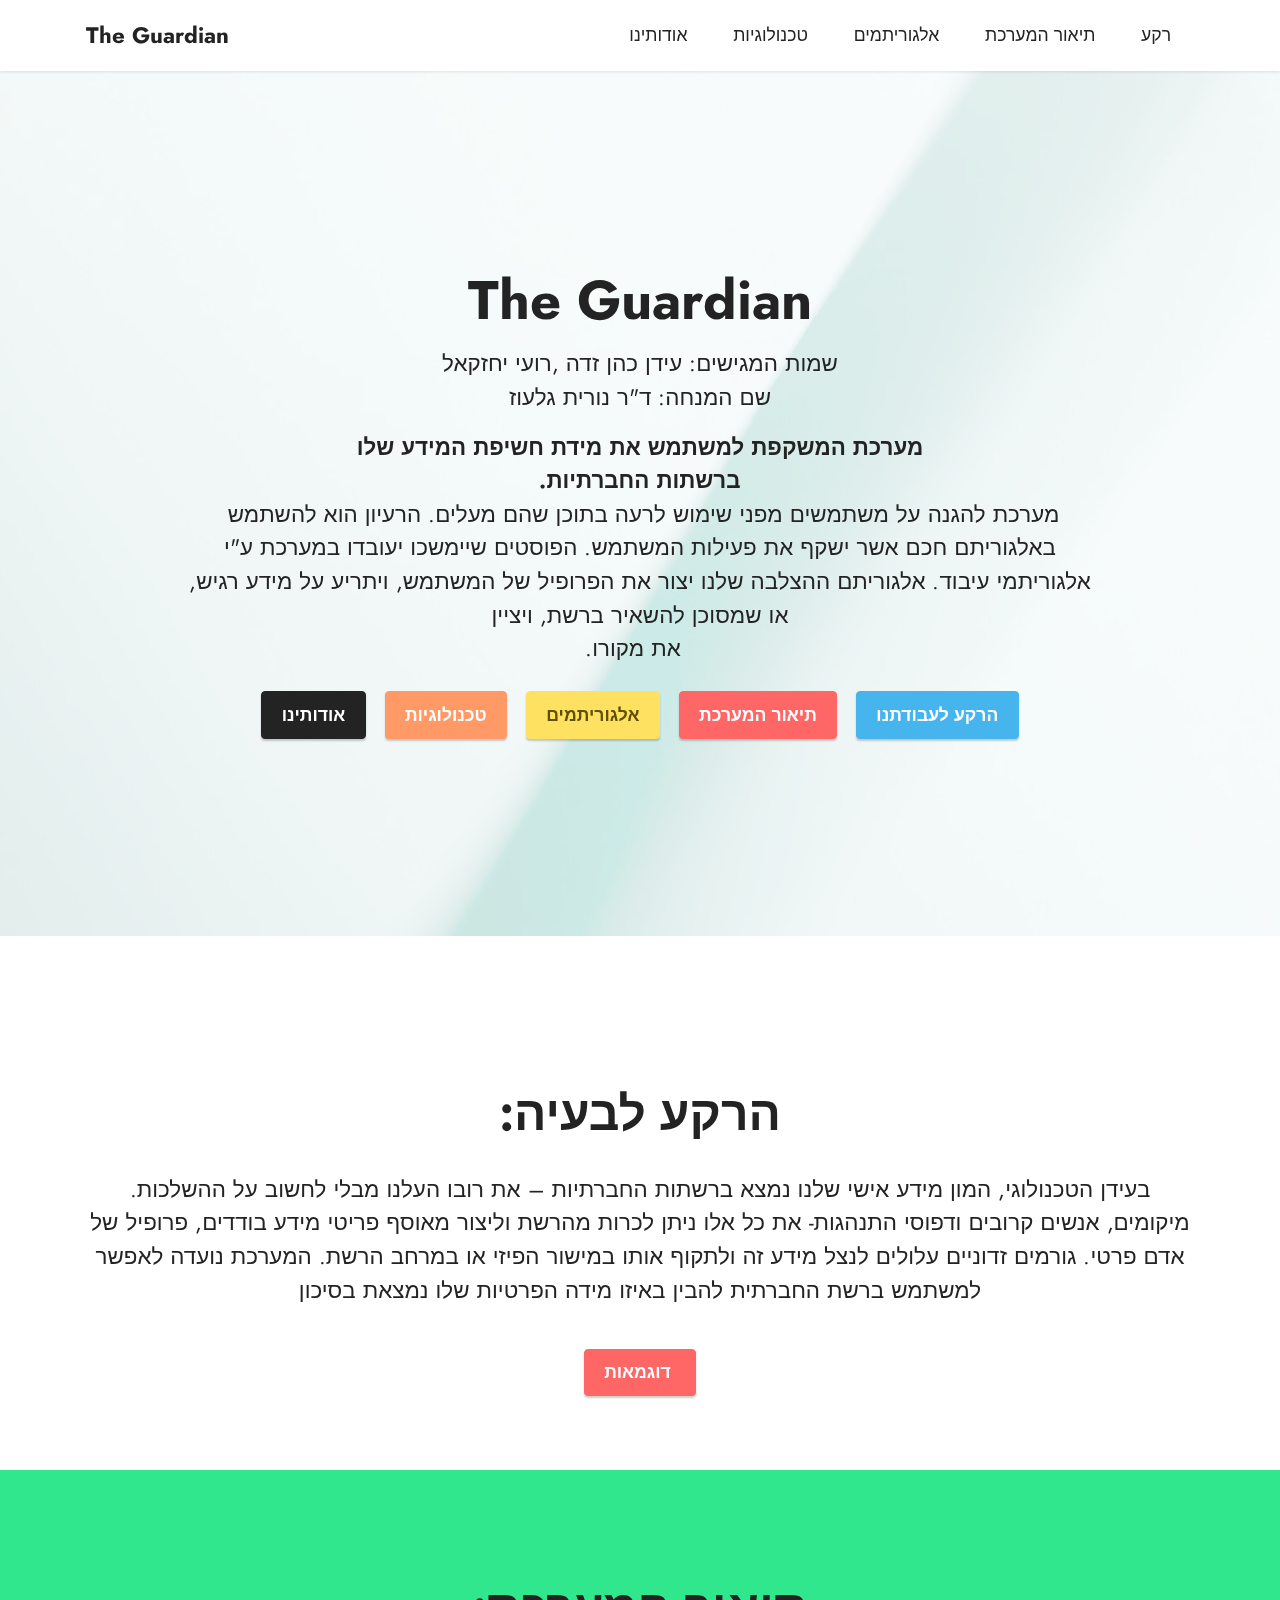
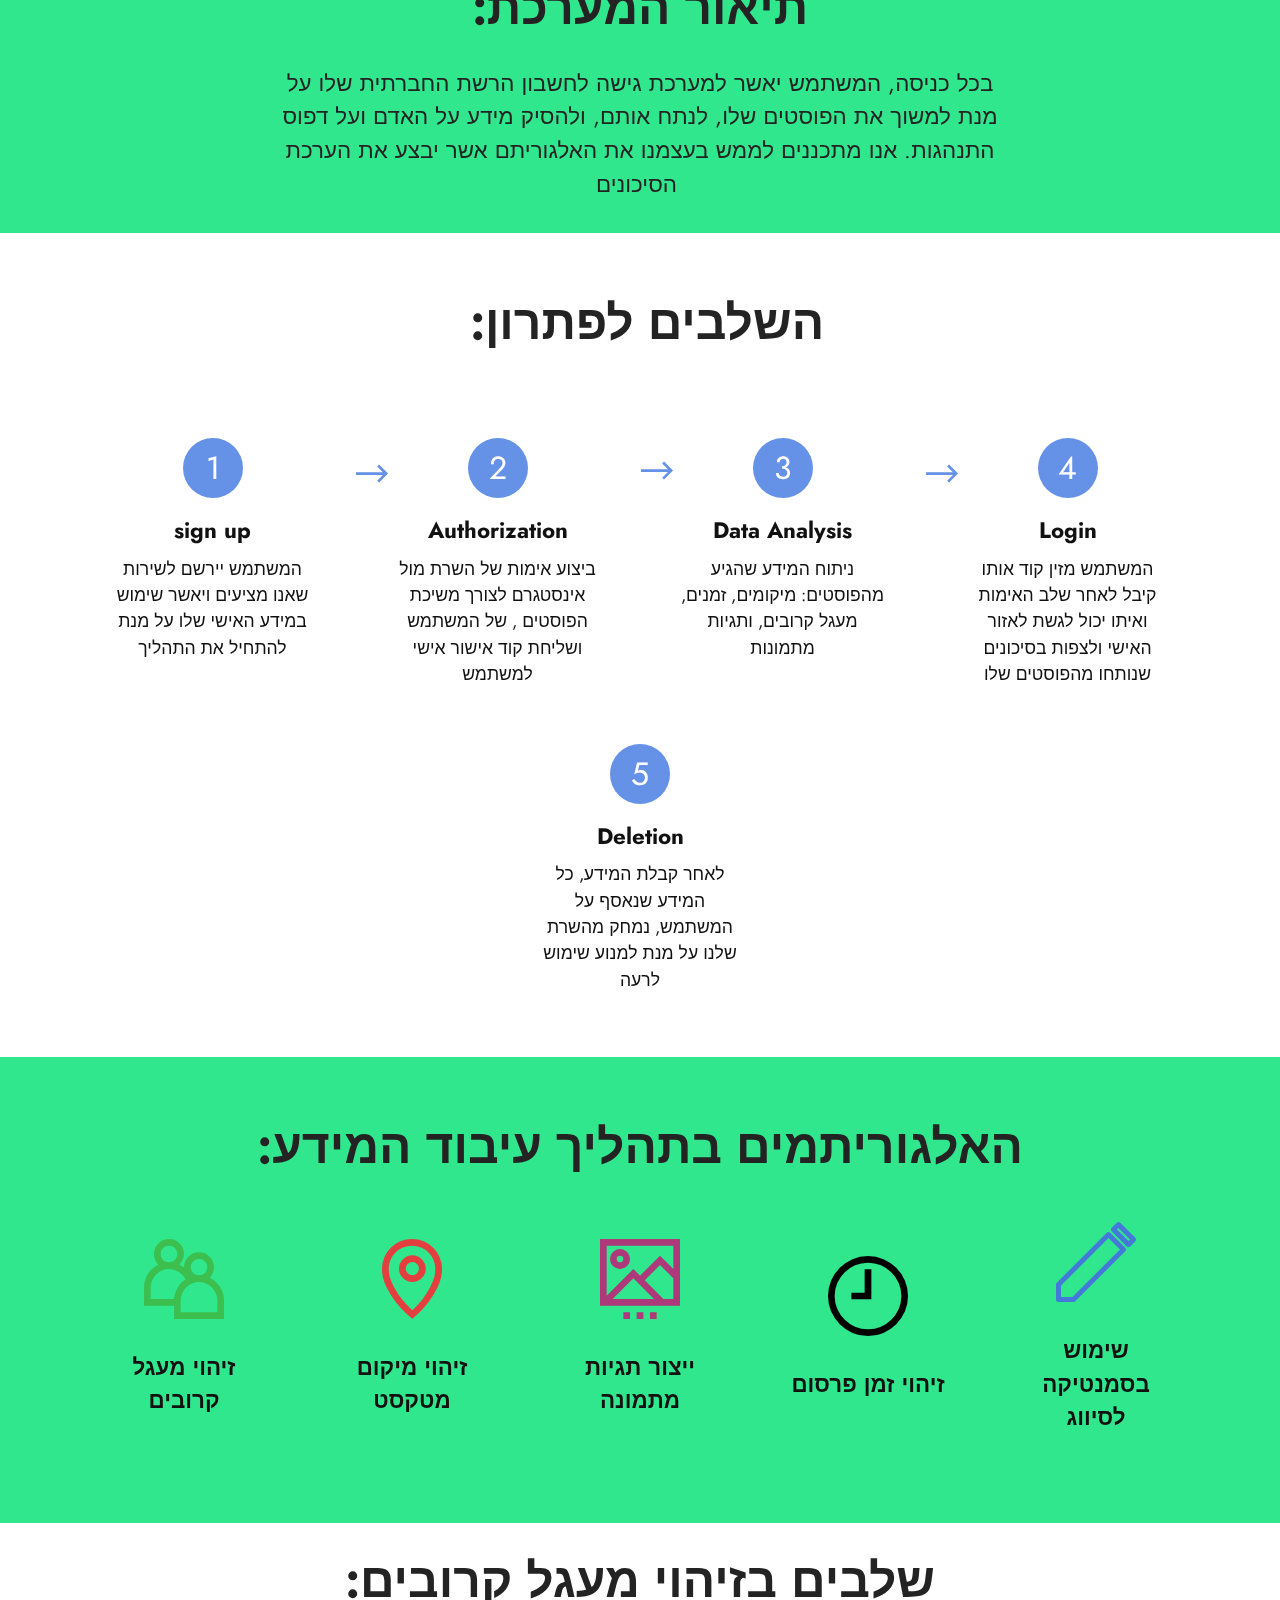
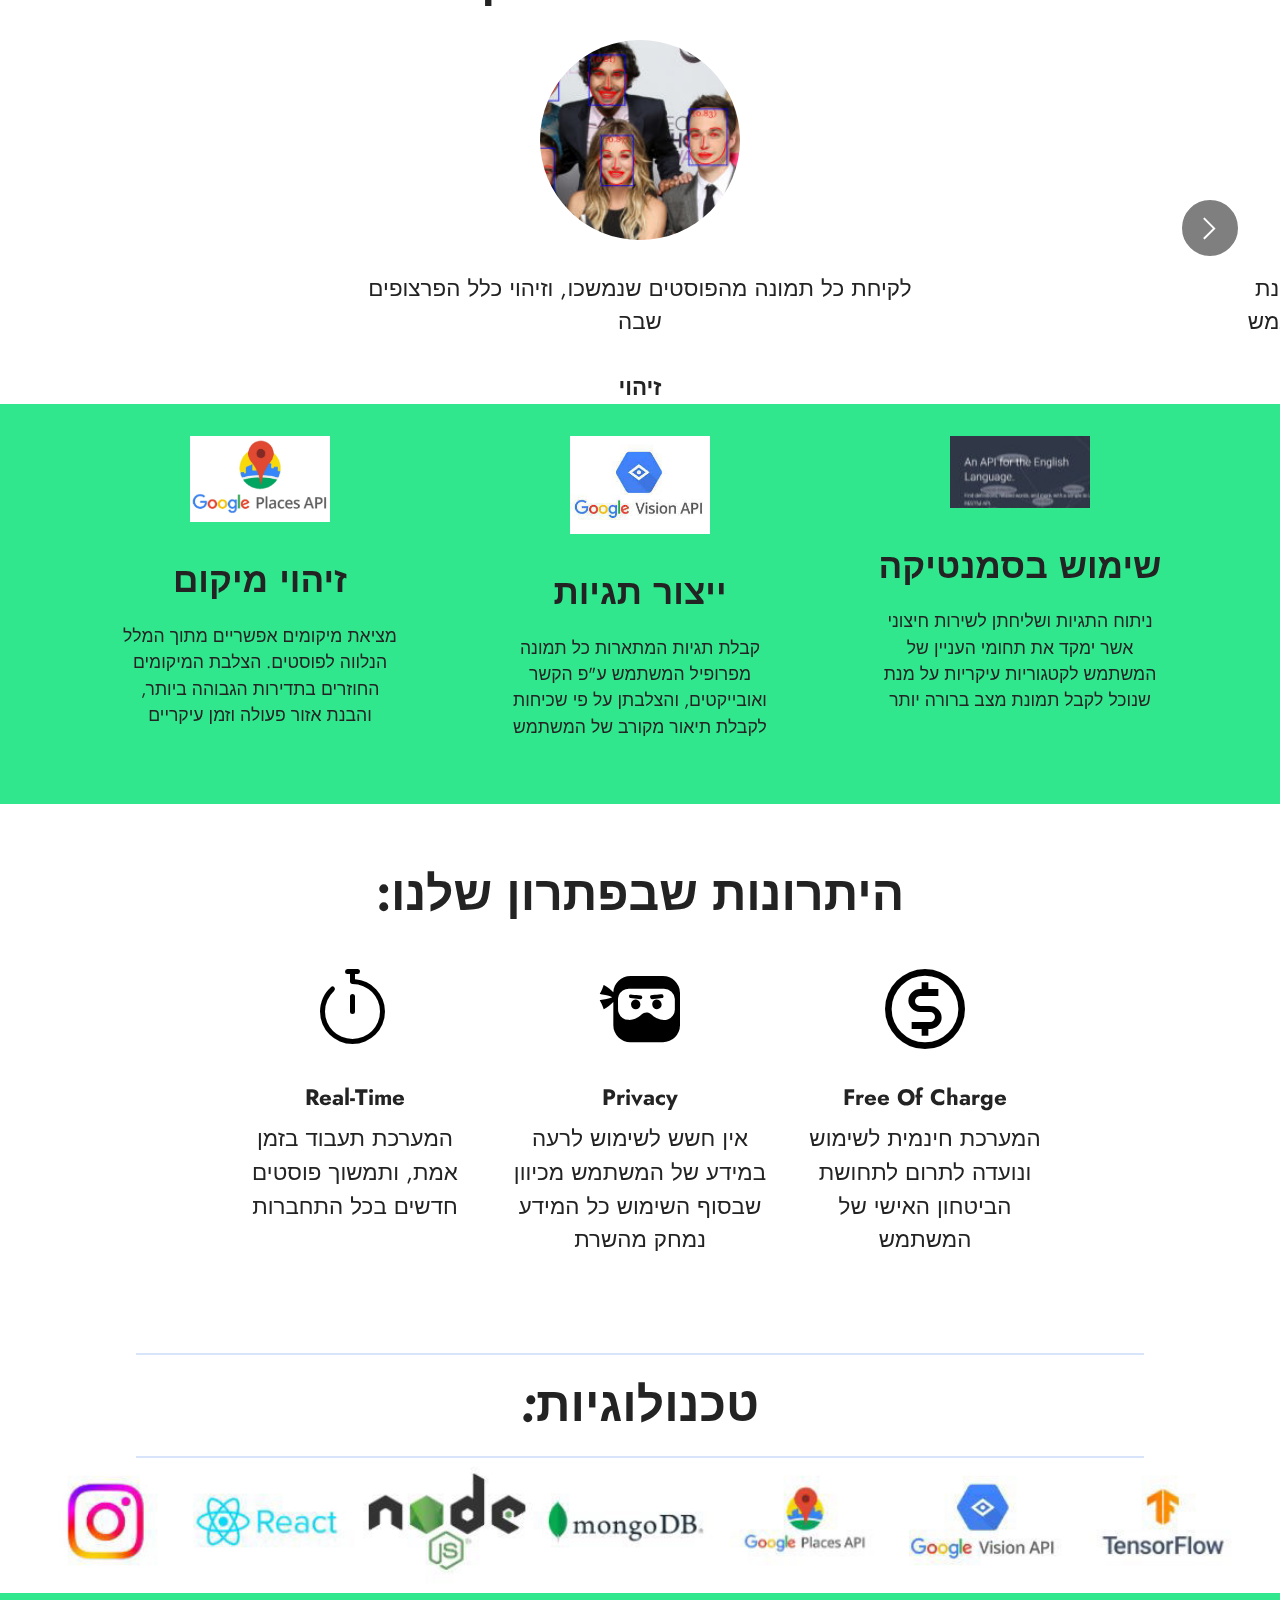
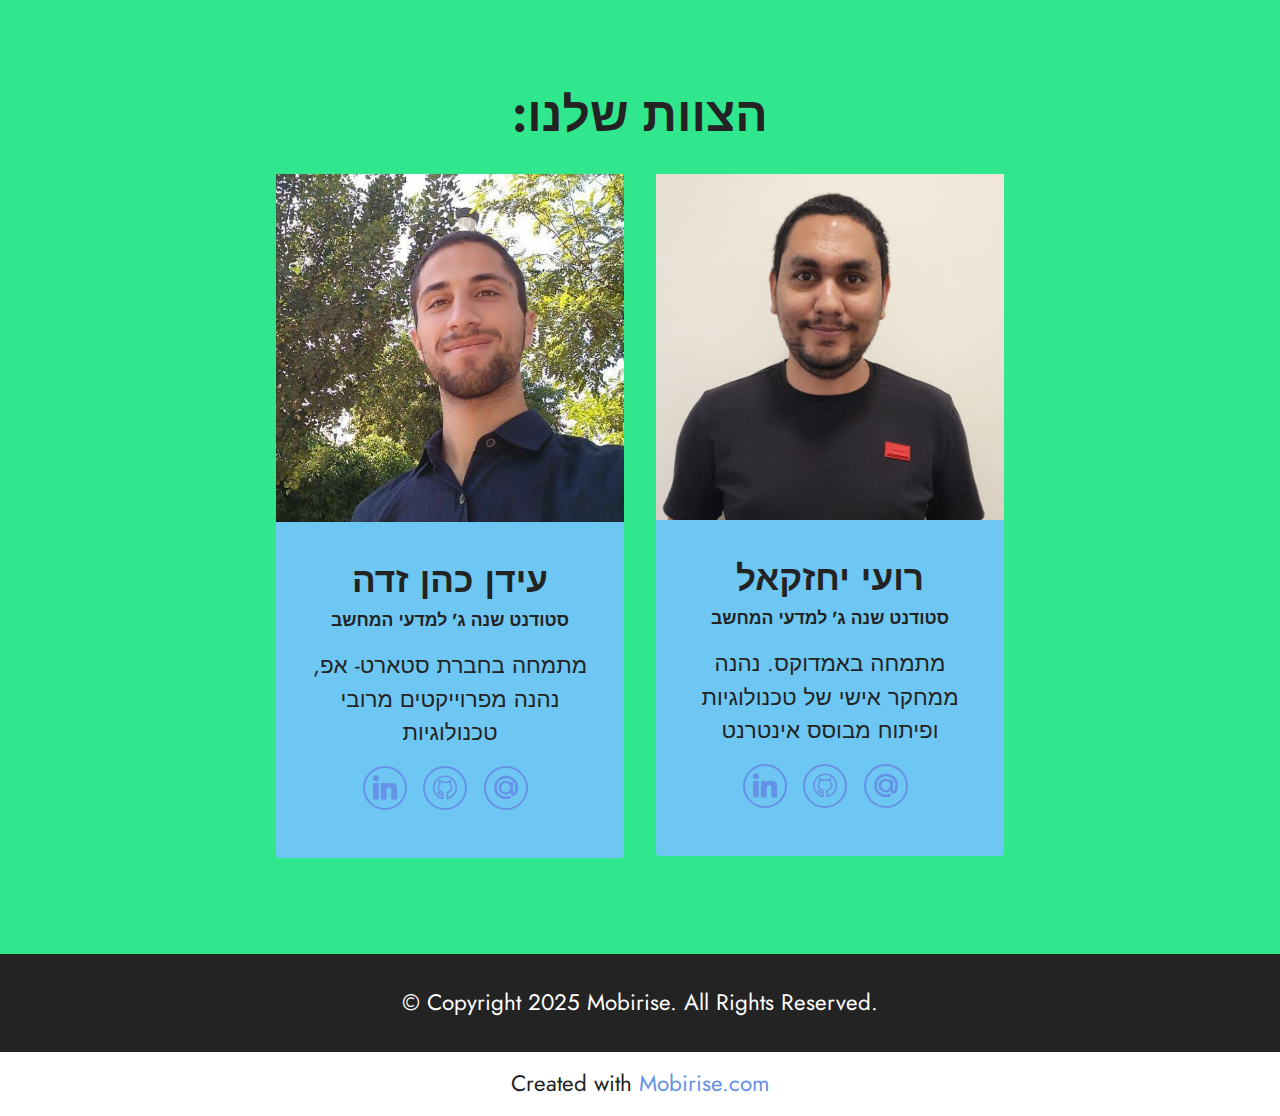
==== commit 8e437b05: "added changes to flow and images" ====
--- a/index.html
+++ b/index.html
@@ -47,10 +47,8 @@
                 </div>
             </button>
             <div class="collapse navbar-collapse" id="navbarSupportedContent">
-                <ul class="navbar-nav nav-dropdown nav-right" data-app-modern-menu="true"><li class="nav-item"><a class="nav-link link text-black text-primary display-4" href="page2.html">רקע</a></li><li class="nav-item"><a class="nav-link link text-black text-primary display-4" href="page3.html">תיאור המערכת</a></li>
-                    
-                    <li class="nav-item"><a class="nav-link link text-black text-primary display-4" href="page7.html">אלגוריתמים</a>
-                    </li><li class="nav-item"><a class="nav-link link text-black text-primary display-4" href="page5.html">טכנולוגיות</a></li><li class="nav-item"><a class="nav-link link text-black text-primary display-4" href="About.html">אודותינו</a></li></ul>
+                <ul class="navbar-nav nav-dropdown nav-right" data-app-modern-menu="true"><li class="nav-item"><a class="nav-link link text-black text-primary display-4" href="index.html#team1-2q">אודותינו</a></li><li class="nav-item"><a class="nav-link link text-black text-primary display-4" href="index.html#content6-2t">טכנולוגיות</a></li><li class="nav-item"><a class="nav-link link text-black text-primary display-4" href="index.html#features14-2m">אלגוריתמים</a>
+                    </li><li class="nav-item"><a class="nav-link link text-black text-primary display-4" href="index.html#content4-2l">תיאור המערכת</a></li><li class="nav-item"><a class="nav-link link text-black text-primary display-4" href="index.html#content4-2i">רקע</a></li></ul>
                 
                 
             </div>
@@ -70,7 +68,7 @@
                 <h1 class="mbr-section-title mbr-fonts-style mb-3 display-1"><strong>The Guardian</strong></h1>
                 <h2 class="mbr-section-title mbr-fonts-style mb-3 display-7">שמות המגישים: עידן כהן זדה ,רועי יחזקאל<br>שם המנחה: ד"ר נורית גלעוז<br></h2>
                 <p class="mbr-text mbr-fonts-style display-7"><strong>&nbsp;מערכת המשקפת למשתמש את מידת חשיפת המידע שלו&nbsp; </strong><br><strong>.ברשתות החברתיות</strong><br><strong>&nbsp;</strong>מערכת להגנה על משתמשים מפני שימוש לרעה בתוכן שהם מעלים. הרעיון הוא להשתמש באלגוריתם חכם אשר ישקף את פעילות המשתמש. הפוסטים שיימשכו יעובדו במערכת ע"י אלגוריתמי עיבוד. אלגוריתם ההצלבה שלנו יצור את הפרופיל של המשתמש, ויתריע על מידע רגיש, או שמסוכן להשאיר ברשת, ויציין <br>.את מקורו&nbsp;&nbsp;</p>
-                <div class="mbr-section-btn mt-3"><a class="btn btn-black display-4" href="About.html">אודותינו</a> <a class="btn btn-danger display-4" href="page5.html">טכנולוגיות</a> <a class="btn btn-warning display-4" href="page7.html">אלגוריתמים</a> <a class="btn btn-secondary display-4" href="page3.html">תיאור המערכת</a> <a class="btn btn-info display-4" href="page2.html">הרקע לעבודתנו</a></div>
+                <div class="mbr-section-btn mt-3"><a class="btn btn-black display-4" href="index.html#team1-2q">אודותינו</a> <a class="btn btn-danger display-4" href="index.html#content6-2t">טכנולוגיות</a> <a class="btn btn-warning display-4" href="index.html#features14-2m">אלגוריתמים</a> <a class="btn btn-secondary display-4" href="index.html#content4-2l">תיאור המערכת</a> <a class="btn btn-info display-4" href="index.html#content4-2i">הרקע לעבודתנו</a></div>
             </div>
         </div>
     </div>
@@ -201,57 +199,6 @@
     </div>
 </section>
 
-<section data-bs-version="5.1" class="features1 cid-tC3plaF2BV" id="features1-2k">
-    
-
-    
-    
-    <div class="container">
-        <div class="row">
-            <div class="col-12 col-lg-9">
-                <h3 class="mbr-section-title mbr-fonts-style align-center mb-0 display-2"><strong>:היתרונות שבפתרון שלנו</strong></h3>
-                
-            </div>
-        </div>
-        <div class="row">
-            <div class="card col-12 col-md-6 col-lg-3">
-                <div class="card-wrapper">
-                    <div class="card-box align-center">
-                        <div class="iconfont-wrapper">
-                            <span class="mbr-iconfont mbrib-timer" style="color: rgb(0, 0, 0); fill: rgb(0, 0, 0);"></span>
-                        </div>
-                        <h5 class="card-title mbr-fonts-style display-7"><strong>Real-Time</strong></h5>
-                        <p class="card-text mbr-fonts-style display-7">המערכת תעבוד בזמן אמת, ותמשוך פוסטים חדשים בכל התחברות</p>
-                    </div>
-                </div>
-            </div>
-            <div class="card col-12 col-md-6 col-lg-3">
-                <div class="card-wrapper">
-                    <div class="card-box align-center">
-                        <div class="iconfont-wrapper">
-                            <span class="mbr-iconfont socicon-dlive socicon" style="color: rgb(0, 0, 0); fill: rgb(0, 0, 0);"></span>
-                        </div>
-                        <h5 class="card-title mbr-fonts-style display-7"><strong>Privacy</strong></h5>
-                        <p class="card-text mbr-fonts-style display-7">אין חשש לשימוש לרעה במידע של המשתמש מכיוון שבסוף השימוש כל המידע נמחק מהשרת</p>
-                    </div>
-                </div>
-            </div>
-            <div class="card col-12 col-md-6 col-lg-3">
-                <div class="card-wrapper">
-                    <div class="card-box align-center">
-                        <div class="iconfont-wrapper">
-                            <span class="mbr-iconfont mobi-mbri-cash mobi-mbri" style="color: rgb(0, 0, 0); fill: rgb(0, 0, 0);"></span>
-                        </div>
-                        <h5 class="card-title mbr-fonts-style display-7"><strong>Free Of Charge</strong></h5>
-                        <p class="card-text mbr-fonts-style display-7">המערכת חינמית לשימוש ונועדה לתרום לתחושת הביטחון האישי של המשתמש</p>
-                    </div>
-                </div>
-            </div>
-            
-        </div>
-    </div>
-</section>
-
 <section data-bs-version="5.1" class="features13 cid-tC3pZSFlSs" id="features14-2m">
     
 
@@ -260,12 +207,12 @@
     <div class="container">
         <div class="row">
             <div class="col-12">
-                <h3 class="mbr-section-title align-center mb-4 mbr-fonts-style display-2"><strong>?מה קורה למידע</strong></h3>
+                <h3 class="mbr-section-title align-center mb-4 mbr-fonts-style display-2"><strong>:האלגוריתמים בתהליך עיבוד המידע</strong></h3>
             </div>
             <div class="card col-12 col-md-4 col-lg-2 p-3">
                 <div class="card-wrapper">
                     <div class="card-box align-center">
-                        <span class="mbr-iconfont mobi-mbri-users mobi-mbri" style="color: rgb(61, 191, 80); fill: rgb(61, 191, 80);"></span>
+                        <a href="index.html#people5-2n"><span class="mbr-iconfont mobi-mbri-users mobi-mbri" style="color: rgb(61, 191, 80); fill: rgb(61, 191, 80);"></span></a>
                         <h4 class="card-title align-center mbr-black mbr-fonts-style display-7">
                             <strong>זיהוי מעגל קרובים</strong></h4>
                     </div>
@@ -274,7 +221,7 @@
             <div class="card p-3 col-12 col-md-4 col-lg-2">
                 <div class="card-wrapper">
                     <div class="card-box align-center">
-                        <span class="mbr-iconfont mobi-mbri-map-pin mobi-mbri" style="color: rgb(228, 63, 63); fill: rgb(228, 63, 63);"></span>
+                        <a href="index.html#clients2-2o"><span class="mbr-iconfont mobi-mbri-map-pin mobi-mbri" style="color: rgb(228, 63, 63); fill: rgb(228, 63, 63);"></span></a>
                         <h4 class="card-title align-center mbr-black mbr-fonts-style display-7">
                             <strong>זיהוי מיקום מטקסט</strong></h4>
                     </div>
@@ -283,7 +230,7 @@
             <div class="card p-3 col-12 col-md-4 col-lg-2">
                 <div class="card-wrapper">
                     <div class="card-box align-center">
-                        <span class="mbr-iconfont mobi-mbri-image-slider mobi-mbri" style="color: rgb(173, 56, 122); fill: rgb(173, 56, 122);"></span>
+                        <a href="index.html#clients2-2o"><span class="mbr-iconfont mobi-mbri-image-slider mobi-mbri" style="color: rgb(173, 56, 122); fill: rgb(173, 56, 122);"></span></a>
                         <h4 class="card-title align-center mbr-black mbr-fonts-style display-7"><strong>ייצור תגיות מתמונה</strong></h4>
                     </div>
                 </div>
@@ -291,7 +238,7 @@
             <div class="card p-3 col-12 col-md-4 col-lg-2">
                 <div class="card-wrapper">
                     <div class="card-box align-center">
-                        <span class="mbr-iconfont mobi-mbri-clock mobi-mbri" style="color: rgb(0, 0, 0); fill: rgb(0, 0, 0);"></span>
+                        <a href="index.html#clients2-2o"><span class="mbr-iconfont mobi-mbri-clock mobi-mbri" style="color: rgb(0, 0, 0); fill: rgb(0, 0, 0);"></span></a>
                         <h4 class="card-title align-center mbr-black mbr-fonts-style display-7"><strong>זיהוי זמן פרסום</strong></h4>
                     </div>
                 </div>
@@ -299,7 +246,7 @@
             <div class="card p-3 col-12 col-md-4 col-lg-2">
                 <div class="card-wrapper">
                     <div class="card-box align-center">
-                        <span class="mbr-iconfont mbrib-edit2" style="color: rgb(68, 121, 217); fill: rgb(68, 121, 217);"></span>
+                        <a href="index.html#clients2-2o"><span class="mbr-iconfont mbrib-edit2" style="color: rgb(68, 121, 217); fill: rgb(68, 121, 217);"></span></a>
                         <h4 class="card-title align-center mbr-black mbr-fonts-style display-7"><strong>שימוש בסמנטיקה לסיווג</strong></h4>
                     </div>
                 </div>
@@ -323,11 +270,11 @@
             <div class="embla__viewport container-fluid">
                 <div class="embla__container">
                     
-                    <div class="embla__slide slider-image item active" style="margin-left: 7rem; margin-right: 7rem;">
+                    <div class="embla__slide slider-image item active" style="margin-left: 10rem; margin-right: 10rem;">
                         <div class="user">
                             <div class="user_image">
                                 <div class="item-wrapper position-relative">
-                                    <img src="assets/images/detect-logo-2-350x255.png" alt="Mobirise Website Builder" data-slide-to="1" data-bs-slide-to="1">
+                                    <img src="assets/images/identify-faces-273x182.jpg" alt="Mobirise Website Builder" data-slide-to="1" data-bs-slide-to="1">
                                 </div>
                             </div>
                             <div class="user_text mb-4">
@@ -338,11 +285,11 @@
                                 זיהוי</strong></div>
                         </div>
                     </div>
-                    <div class="embla__slide slider-image item" style="margin-left: 7rem; margin-right: 7rem;">
+                    <div class="embla__slide slider-image item" style="margin-left: 10rem; margin-right: 10rem;">
                         <div class="user">
                             <div class="user_image">
                                 <div class="item-wrapper position-relative">
-                                    <img src="assets/images/comps-230x167.jpg" alt="Mobirise Website Builder" data-slide-to="2" data-bs-slide-to="2">
+                                    <img src="assets/images/match-faces-230x114.jpg" alt="Mobirise Website Builder" data-slide-to="2" data-bs-slide-to="2">
                                 </div>
                             </div>
                             <div class="user_text mb-4">
@@ -353,7 +300,7 @@
                             <div class="user_desk mbr-fonts-style display-7"><strong>
                                 השוואה</strong></div>
                         </div>
-                    </div><div class="embla__slide slider-image item" style="margin-left: 7rem; margin-right: 7rem;">
+                    </div><div class="embla__slide slider-image item" style="margin-left: 10rem; margin-right: 10rem;">
                         <div class="user">
                             <div class="user_image">
                                 <div class="item-wrapper position-relative">
@@ -399,8 +346,7 @@
                     <div class="card-box align-center">
                         
                         <h5 class="card-title mbr-fonts-style mb-3 display-5"><strong>זיהוי מיקום</strong></h5>
-                        <p class="mbr-text mbr-fonts-style mb-4 display-4">
-                            שימוש בשירות גוגל על מנת לשלוח טקסט מתוך פוסט ועל פי הקשר לזהות מיקום פוטנציאלי של התמונה</p>
+                        <p class="mbr-text mbr-fonts-style mb-4 display-4">מציאת מיקומים אפשריים מתוך המלל הנלווה לפוסטים. הצלבת המיקומים החוזרים בתדירות הגבוהה ביותר, והבנת אזור פעולה וזמן עיקריים</p>
                         
                     </div>
                 </div>
@@ -414,7 +360,7 @@
                         
                         <h5 class="card-title mbr-fonts-style mb-3 display-5"><strong>ייצור תגיות</strong></h5>
                         <p class="mbr-text mbr-fonts-style mb-4 display-4">
-                            שימוש בשירות גוגל על מנת לשלוח תמונה מכל פוסט ולקבל, על סמך האובייקטים והקשר התמונה, את התגיות שיתארו אותה בצורה הטובה ביותר</p>
+                            קבלת תגיות המתארות כל תמונה מפרופיל המשתמש ע"פ הקשר ואובייקטים, והצלבתן על פי שכיחות לקבלת תיאור מקורב של המשתמש</p>
                         
                     </div>
                 </div>
@@ -428,8 +374,59 @@
                         
                         <h5 class="card-title mbr-fonts-style mb-3 display-5">
                             <strong>שימוש בסמנטיקה</strong></h5>
-                        <p class="mbr-text mbr-fonts-style mb-4 display-4">שימוש בשירות חיצוני על מנת לקחת את התגיות שהתקבלו ולנסות להבין לאילו קטגוריות הן שייכות כדי לקבל תמונת מצב קרובה יותר לדפוסי המשתמש</p>
-                        
+                        <p class="mbr-text mbr-fonts-style mb-4 display-4">ניתוח התגיות ושליחתן לשירות חיצוני אשר ימקד את תחומי העניין של המשתמש לקטגוריות עיקריות על מנת שנוכל לקבל תמונת מצב ברורה יותר</p>
+                        
+                    </div>
+                </div>
+            </div>
+            
+        </div>
+    </div>
+</section>
+
+<section data-bs-version="5.1" class="features1 cid-tC3plaF2BV" id="features1-2k">
+    
+
+    
+    
+    <div class="container">
+        <div class="row">
+            <div class="col-12 col-lg-9">
+                <h3 class="mbr-section-title mbr-fonts-style align-center mb-0 display-2"><strong>:היתרונות שבפתרון שלנו</strong></h3>
+                
+            </div>
+        </div>
+        <div class="row">
+            <div class="card col-12 col-md-6 col-lg-3">
+                <div class="card-wrapper">
+                    <div class="card-box align-center">
+                        <div class="iconfont-wrapper">
+                            <span class="mbr-iconfont mbrib-timer" style="color: rgb(0, 0, 0); fill: rgb(0, 0, 0);"></span>
+                        </div>
+                        <h5 class="card-title mbr-fonts-style display-7"><strong>Real-Time</strong></h5>
+                        <p class="card-text mbr-fonts-style display-7">המערכת תעבוד בזמן אמת, ותמשוך פוסטים חדשים בכל התחברות</p>
+                    </div>
+                </div>
+            </div>
+            <div class="card col-12 col-md-6 col-lg-3">
+                <div class="card-wrapper">
+                    <div class="card-box align-center">
+                        <div class="iconfont-wrapper">
+                            <span class="mbr-iconfont socicon-dlive socicon" style="color: rgb(0, 0, 0); fill: rgb(0, 0, 0);"></span>
+                        </div>
+                        <h5 class="card-title mbr-fonts-style display-7"><strong>Privacy</strong></h5>
+                        <p class="card-text mbr-fonts-style display-7">אין חשש לשימוש לרעה במידע של המשתמש מכיוון שבסוף השימוש כל המידע נמחק מהשרת</p>
+                    </div>
+                </div>
+            </div>
+            <div class="card col-12 col-md-6 col-lg-3">
+                <div class="card-wrapper">
+                    <div class="card-box align-center">
+                        <div class="iconfont-wrapper">
+                            <span class="mbr-iconfont mobi-mbri-cash mobi-mbri" style="color: rgb(0, 0, 0); fill: rgb(0, 0, 0);"></span>
+                        </div>
+                        <h5 class="card-title mbr-fonts-style display-7"><strong>Free Of Charge</strong></h5>
+                        <p class="card-text mbr-fonts-style display-7">המערכת חינמית לשימוש ונועדה לתרום לתחושת הביטחון האישי של המשתמש</p>
                     </div>
                 </div>
             </div>
@@ -461,7 +458,7 @@
         <div class="row justify-content-center">
             <div class="col-12 col-lg-12">
                 <div class="image-wrapper">
-                    <img src="assets/images/-1600x231.jpg" alt="Mobirise Website Builder">
+                    <img src="assets/images/techno-new-1087x121.jpg" alt="Mobirise Website Builder">
                     
                 </div>
             </div>
@@ -491,7 +488,7 @@
                             <strong>עידן כהן זדה</strong></h5>
                         <h6 class="mbr-role mbr-fonts-style align-center mb-3 display-4">
                             <strong>סטודנט שנה ג' למדעי המחשב</strong></h6>
-                        <p class="card-text mbr-fonts-style align-center display-7">מתמחה בחברת סטארט- אפ, נהנה מחקירת תחומים המשלבים טכנולוגיות שונות</p>
+                        <p class="card-text mbr-fonts-style align-center display-7">מתמחה בחברת סטארט- אפ, נהנה מפרוייקטים מרובי טכנולוגיות</p>
                         <div class="social-row display-7">
                             <div class="soc-item">
                                 
@@ -575,7 +572,7 @@
             </div>
         </div>
     </div>
-</section><section class="display-7" style="padding: 0;align-items: center;justify-content: center;flex-wrap: wrap;    align-content: center;display: flex;position: relative;height: 4rem;"><a href="https://mobiri.se/2996024" style="flex: 1 1;height: 4rem;position: absolute;width: 100%;z-index: 1;"><img alt="" style="height: 4rem;" src="[data-uri]"></a><p style="margin: 0;text-align: center;" class="display-7">Made with &#8204;</p><a style="z-index:1" href="https://mobirise.com/builder/no-code-website-builder.html">No Code Website Builder</a></section><script src="assets/bootstrap/js/bootstrap.bundle.min.js"></script>  <script src="assets/parallax/jarallax.js"></script>  <script src="assets/smoothscroll/smooth-scroll.js"></script>  <script src="assets/ytplayer/index.js"></script>  <script src="assets/dropdown/js/navbar-dropdown.js"></script>  <script src="assets/embla/embla.min.js"></script>  <script src="assets/embla/script.js"></script>  <script src="assets/theme/js/script.js"></script>  
+</section><section class="display-7" style="padding: 0;align-items: center;justify-content: center;flex-wrap: wrap;    align-content: center;display: flex;position: relative;height: 4rem;"><a href="https://mobiri.se/2996024" style="flex: 1 1;height: 4rem;position: absolute;width: 100%;z-index: 1;"><img alt="" style="height: 4rem;" src="[data-uri]"></a><p style="margin: 0;text-align: center;" class="display-7">Created with &#8204;</p><a style="z-index:1" href="https://mobirise.com">Mobirise.com </a></section><script src="assets/bootstrap/js/bootstrap.bundle.min.js"></script>  <script src="assets/parallax/jarallax.js"></script>  <script src="assets/smoothscroll/smooth-scroll.js"></script>  <script src="assets/ytplayer/index.js"></script>  <script src="assets/dropdown/js/navbar-dropdown.js"></script>  <script src="assets/embla/embla.min.js"></script>  <script src="assets/embla/script.js"></script>  <script src="assets/theme/js/script.js"></script>  
   
   
 </body>
--- a/assets/mobirise/css/mbr-additional.css
+++ b/assets/mobirise/css/mbr-additional.css
@@ -1175,44 +1175,10 @@
     margin-bottom: 2rem;
   }
 }
-.cid-tC3plaF2BV {
+.cid-tC3pZSFlSs {
   padding-top: 4rem;
   padding-bottom: 4rem;
   background-color: #31e78e;
-}
-.cid-tC3plaF2BV .mbr-fallback-image.disabled {
-  display: none;
-}
-.cid-tC3plaF2BV .mbr-fallback-image {
-  display: block;
-  background-size: cover;
-  background-position: center center;
-  width: 100%;
-  height: 100%;
-  position: absolute;
-  top: 0;
-}
-@media (min-width: 1500px) {
-  .cid-tC3plaF2BV .container {
-    max-width: 1400px;
-  }
-}
-.cid-tC3plaF2BV .mbr-iconfont {
-  display: block;
-  font-size: 5rem;
-  color: #6592e6;
-  margin-bottom: 2rem;
-}
-.cid-tC3plaF2BV .card-wrapper {
-  margin-top: 3rem;
-}
-.cid-tC3plaF2BV .row {
-  justify-content: center;
-}
-.cid-tC3pZSFlSs {
-  padding-top: 4rem;
-  padding-bottom: 4rem;
-  background-color: #ffffff;
 }
 .cid-tC3pZSFlSs .mbr-fallback-image.disabled {
   display: none;
@@ -1254,7 +1220,7 @@
 }
 .cid-tC3q0KFYTn {
   padding-top: 2rem;
-  padding-bottom: 2rem;
+  padding-bottom: 0rem;
   background-color: #ffffff;
 }
 .cid-tC3q0KFYTn .mbr-fallback-image.disabled {
@@ -1422,6 +1388,40 @@
     padding: 1rem;
   }
 }
+.cid-tC3plaF2BV {
+  padding-top: 4rem;
+  padding-bottom: 4rem;
+  background-color: #ffffff;
+}
+.cid-tC3plaF2BV .mbr-fallback-image.disabled {
+  display: none;
+}
+.cid-tC3plaF2BV .mbr-fallback-image {
+  display: block;
+  background-size: cover;
+  background-position: center center;
+  width: 100%;
+  height: 100%;
+  position: absolute;
+  top: 0;
+}
+@media (min-width: 1500px) {
+  .cid-tC3plaF2BV .container {
+    max-width: 1400px;
+  }
+}
+.cid-tC3plaF2BV .mbr-iconfont {
+  display: block;
+  font-size: 5rem;
+  color: #6592e6;
+  margin-bottom: 2rem;
+}
+.cid-tC3plaF2BV .card-wrapper {
+  margin-top: 3rem;
+}
+.cid-tC3plaF2BV .row {
+  justify-content: center;
+}
 .cid-tC3A5KiGRX {
   padding-top: 2rem;
   padding-bottom: 0rem;
@@ -1601,148 +1601,6 @@
   width: 100%;
 }
 .cid-tBoekoMGjQ .media-container-row .row-copirayt p {
-  width: 100%;
-}
-.cid-tBo8zznNLo {
-  padding-top: 6rem;
-  padding-bottom: 6rem;
-  background: #ffffff;
-}
-.cid-tBo8zznNLo .mbr-fallback-image.disabled {
-  display: none;
-}
-.cid-tBo8zznNLo .mbr-fallback-image {
-  display: block;
-  background-size: cover;
-  background-position: center center;
-  width: 100%;
-  height: 100%;
-  position: absolute;
-  top: 0;
-}
-.cid-tBo8zznNLo .team-card {
-  margin-bottom: 2rem;
-  transition: all 0.3s;
-}
-.cid-tBo8zznNLo .team-card:hover {
-  transform: translateY(-10px);
-}
-.cid-tBo8zznNLo .card-wrap {
-  background: #6ec7f2;
-  border-radius: 4px;
-}
-@media (max-width: 991px) {
-  .cid-tBo8zznNLo .card-wrap {
-    margin-bottom: 2rem;
-  }
-}
-.cid-tBo8zznNLo .card-wrap .image-wrap img {
-  width: 100%;
-}
-@media (min-width: 768px) {
-  .cid-tBo8zznNLo .card-wrap .content-wrap {
-    padding: 2rem;
-  }
-}
-@media (max-width: 767px) {
-  .cid-tBo8zznNLo .card-wrap .content-wrap {
-    padding: 1rem;
-  }
-}
-.cid-tBo8zznNLo .social-row {
-  text-align: center;
-}
-.cid-tBo8zznNLo .social-row .soc-item {
-  display: inline-block;
-  text-align: center;
-  border-radius: 50%;
-  margin-right: 0.6rem;
-  margin-bottom: 1rem;
-  padding: 0.5rem;
-  border: 2px solid #6592e6;
-  transition: all 0.3s;
-}
-.cid-tBo8zznNLo .social-row .soc-item .mbr-iconfont {
-  transition: all 0.3s;
-  display: flex;
-  justify-content: center;
-  align-content: center;
-  color: #6592e6;
-  font-size: 1.5rem;
-}
-.cid-tBo8zznNLo .social-row .soc-item:hover {
-  background-color: #6592e6;
-}
-.cid-tBo8zznNLo .social-row .soc-item:hover .mbr-iconfont {
-  color: #ffffff;
-}
-.cid-tBnUKEoZzo {
-  padding-top: 2rem;
-  padding-bottom: 2rem;
-  background-color: #232323;
-}
-.cid-tBnUKEoZzo .row-links {
-  width: 100%;
-  justify-content: center;
-}
-.cid-tBnUKEoZzo .social-row {
-  width: 100%;
-  justify-content: center;
-}
-.cid-tBnUKEoZzo .media-container-row {
-  flex-direction: column;
-  justify-content: center;
-  align-items: center;
-}
-.cid-tBnUKEoZzo .media-container-row .foot-menu {
-  list-style: none;
-  display: flex;
-  justify-content: center;
-  flex-wrap: wrap;
-  padding: 0;
-  margin-bottom: 0;
-}
-.cid-tBnUKEoZzo .media-container-row .foot-menu li {
-  padding: 0 1rem 1rem 1rem;
-}
-.cid-tBnUKEoZzo .media-container-row .foot-menu li p {
-  margin: 0;
-}
-.cid-tBnUKEoZzo .media-container-row .social-list {
-  width: auto;
-  padding-left: 0;
-  margin-bottom: 0;
-  list-style: none;
-  display: flex;
-  flex-wrap: wrap;
-  justify-content: flex-end;
-}
-.cid-tBnUKEoZzo .media-container-row .social-list .mbr-iconfont-social {
-  font-size: 1.5rem;
-  color: #ffffff;
-}
-.cid-tBnUKEoZzo .media-container-row .social-list .soc-item {
-  margin: 0 .5rem;
-}
-.cid-tBnUKEoZzo .media-container-row .social-list a {
-  margin: 0;
-  opacity: .5;
-  transition: .2s linear;
-}
-.cid-tBnUKEoZzo .media-container-row .social-list a:hover {
-  opacity: 1;
-}
-@media (max-width: 767px) {
-  .cid-tBnUKEoZzo .media-container-row .social-list {
-    -webkit-justify-content: center;
-    justify-content: center;
-  }
-}
-.cid-tBnUKEoZzo .media-container-row .row-copirayt {
-  word-break: break-word;
-  width: 100%;
-}
-.cid-tBnUKEoZzo .media-container-row .row-copirayt p {
   width: 100%;
 }
 .cid-tBnXVzq7UP {
@@ -2114,1880 +1972,6 @@
     left: -1rem;
   }
 }
-.cid-tBo0auQtyD {
-  padding-top: 8rem;
-  padding-bottom: 4rem;
-  background-color: #ffffff;
-}
-.cid-tBo0auQtyD .mbr-fallback-image.disabled {
-  display: none;
-}
-.cid-tBo0auQtyD .mbr-fallback-image {
-  display: block;
-  background-size: cover;
-  background-position: center center;
-  width: 100%;
-  height: 100%;
-  position: absolute;
-  top: 0;
-}
-.cid-tBnUKEoZzo {
-  padding-top: 2rem;
-  padding-bottom: 2rem;
-  background-color: #232323;
-}
-.cid-tBnUKEoZzo .row-links {
-  width: 100%;
-  justify-content: center;
-}
-.cid-tBnUKEoZzo .social-row {
-  width: 100%;
-  justify-content: center;
-}
-.cid-tBnUKEoZzo .media-container-row {
-  flex-direction: column;
-  justify-content: center;
-  align-items: center;
-}
-.cid-tBnUKEoZzo .media-container-row .foot-menu {
-  list-style: none;
-  display: flex;
-  justify-content: center;
-  flex-wrap: wrap;
-  padding: 0;
-  margin-bottom: 0;
-}
-.cid-tBnUKEoZzo .media-container-row .foot-menu li {
-  padding: 0 1rem 1rem 1rem;
-}
-.cid-tBnUKEoZzo .media-container-row .foot-menu li p {
-  margin: 0;
-}
-.cid-tBnUKEoZzo .media-container-row .social-list {
-  width: auto;
-  padding-left: 0;
-  margin-bottom: 0;
-  list-style: none;
-  display: flex;
-  flex-wrap: wrap;
-  justify-content: flex-end;
-}
-.cid-tBnUKEoZzo .media-container-row .social-list .mbr-iconfont-social {
-  font-size: 1.5rem;
-  color: #ffffff;
-}
-.cid-tBnUKEoZzo .media-container-row .social-list .soc-item {
-  margin: 0 .5rem;
-}
-.cid-tBnUKEoZzo .media-container-row .social-list a {
-  margin: 0;
-  opacity: .5;
-  transition: .2s linear;
-}
-.cid-tBnUKEoZzo .media-container-row .social-list a:hover {
-  opacity: 1;
-}
-@media (max-width: 767px) {
-  .cid-tBnUKEoZzo .media-container-row .social-list {
-    -webkit-justify-content: center;
-    justify-content: center;
-  }
-}
-.cid-tBnUKEoZzo .media-container-row .row-copirayt {
-  word-break: break-word;
-  width: 100%;
-}
-.cid-tBnUKEoZzo .media-container-row .row-copirayt p {
-  width: 100%;
-}
-.cid-tBnXVzq7UP {
-  z-index: 1000;
-  width: 100%;
-  position: relative;
-  min-height: 60px;
-}
-.cid-tBnXVzq7UP nav.navbar {
-  position: fixed;
-}
-.cid-tBnXVzq7UP .dropdown-item:before {
-  font-family: Moririse2 !important;
-  content: "\e966";
-  display: inline-block;
-  width: 0;
-  position: absolute;
-  left: 1rem;
-  top: 0.5rem;
-  margin-right: 0.5rem;
-  line-height: 1;
-  font-size: inherit;
-  vertical-align: middle;
-  text-align: center;
-  overflow: hidden;
-  transform: scale(0, 1);
-  transition: all 0.25s ease-in-out;
-}
-.cid-tBnXVzq7UP .dropdown-menu {
-  padding: 0;
-  border-radius: 4px;
-  box-shadow: 0 1px 3px 0 rgba(0, 0, 0, 0.1);
-}
-.cid-tBnXVzq7UP .dropdown-item {
-  border-bottom: 1px solid #e6e6e6;
-}
-.cid-tBnXVzq7UP .dropdown-item:hover,
-.cid-tBnXVzq7UP .dropdown-item:focus {
-  background: #6592e6 !important;
-  color: white !important;
-}
-.cid-tBnXVzq7UP .dropdown-item:hover span {
-  color: white;
-}
-.cid-tBnXVzq7UP .dropdown-item:first-child {
-  border-top-left-radius: 4px;
-  border-top-right-radius: 4px;
-}
-.cid-tBnXVzq7UP .dropdown-item:last-child {
-  border-bottom: none;
-  border-bottom-left-radius: 4px;
-  border-bottom-right-radius: 4px;
-}
-.cid-tBnXVzq7UP .nav-dropdown .link {
-  padding: 0 0.3em !important;
-  margin: 0.667em 1em !important;
-}
-.cid-tBnXVzq7UP .nav-dropdown .link.dropdown-toggle::after {
-  margin-left: 0.5rem;
-  margin-top: 0.2rem;
-}
-.cid-tBnXVzq7UP .nav-link {
-  position: relative;
-}
-.cid-tBnXVzq7UP .container {
-  display: flex;
-  margin: auto;
-  flex-wrap: nowrap;
-}
-@media (max-width: 991px) {
-  .cid-tBnXVzq7UP .container {
-    flex-wrap: wrap;
-  }
-}
-.cid-tBnXVzq7UP .container-fluid {
-  flex-wrap: nowrap;
-}
-@media (max-width: 991px) {
-  .cid-tBnXVzq7UP .container-fluid {
-    flex-wrap: wrap;
-  }
-}
-.cid-tBnXVzq7UP .iconfont-wrapper {
-  color: #000000 !important;
-  font-size: 1.5rem;
-  padding-right: 0.5rem;
-}
-.cid-tBnXVzq7UP .dropdown-menu,
-.cid-tBnXVzq7UP .navbar.opened {
-  background: #ffffff !important;
-}
-.cid-tBnXVzq7UP .nav-item:focus,
-.cid-tBnXVzq7UP .nav-link:focus {
-  outline: none;
-}
-.cid-tBnXVzq7UP .dropdown .dropdown-menu .dropdown-item {
-  width: auto;
-  transition: all 0.25s ease-in-out;
-}
-.cid-tBnXVzq7UP .dropdown .dropdown-menu .dropdown-item::after {
-  right: 0.5rem;
-}
-.cid-tBnXVzq7UP .dropdown .dropdown-menu .dropdown-item .mbr-iconfont {
-  margin-right: 0.5rem;
-  vertical-align: sub;
-}
-.cid-tBnXVzq7UP .dropdown .dropdown-menu .dropdown-item .mbr-iconfont:before {
-  display: inline-block;
-  transform: scale(1, 1);
-  transition: all 0.25s ease-in-out;
-}
-.cid-tBnXVzq7UP .collapsed .dropdown-menu .dropdown-item:before {
-  display: none;
-}
-.cid-tBnXVzq7UP .collapsed .dropdown .dropdown-menu .dropdown-item {
-  padding: 0.235em 1.5em 0.235em 1.5em !important;
-  transition: none;
-  margin: 0 !important;
-}
-.cid-tBnXVzq7UP .navbar {
-  min-height: 70px;
-  transition: all 0.3s;
-  border-bottom: 1px solid transparent;
-  box-shadow: 0 1px 3px 0 rgba(0, 0, 0, 0.1);
-  background: #ffffff;
-}
-.cid-tBnXVzq7UP .navbar.opened {
-  transition: all 0.3s;
-}
-.cid-tBnXVzq7UP .navbar .dropdown-item {
-  padding: 0.5rem 1.8rem;
-}
-.cid-tBnXVzq7UP .navbar .navbar-logo img {
-  width: auto;
-}
-.cid-tBnXVzq7UP .navbar .navbar-collapse {
-  justify-content: flex-end;
-  z-index: 1;
-}
-.cid-tBnXVzq7UP .navbar.collapsed {
-  justify-content: center;
-}
-.cid-tBnXVzq7UP .navbar.collapsed .nav-item .nav-link::before {
-  display: none;
-}
-.cid-tBnXVzq7UP .navbar.collapsed.opened .dropdown-menu {
-  top: 0;
-}
-.cid-tBnXVzq7UP .navbar.collapsed .dropdown-menu .dropdown-submenu {
-  left: 0 !important;
-}
-.cid-tBnXVzq7UP .navbar.collapsed .dropdown-menu .dropdown-item:after {
-  right: auto;
-}
-.cid-tBnXVzq7UP .navbar.collapsed .dropdown-menu .dropdown-toggle[data-toggle="dropdown-submenu"]:after {
-  margin-left: 0.5rem;
-  margin-top: 0.2rem;
-  border-top: 0.35em solid;
-  border-right: 0.35em solid transparent;
-  border-left: 0.35em solid transparent;
-  border-bottom: 0;
-  top: 41%;
-}
-.cid-tBnXVzq7UP .navbar.collapsed ul.navbar-nav li {
-  margin: auto;
-}
-.cid-tBnXVzq7UP .navbar.collapsed .dropdown-menu .dropdown-item {
-  padding: 0.25rem 1.5rem;
-  text-align: center;
-}
-.cid-tBnXVzq7UP .navbar.collapsed .icons-menu {
-  padding-left: 0;
-  padding-right: 0;
-  padding-top: 0.5rem;
-  padding-bottom: 0.5rem;
-}
-@media (max-width: 991px) {
-  .cid-tBnXVzq7UP .navbar .nav-item .nav-link::before {
-    display: none;
-  }
-  .cid-tBnXVzq7UP .navbar.opened .dropdown-menu {
-    top: 0;
-  }
-  .cid-tBnXVzq7UP .navbar .dropdown-menu .dropdown-submenu {
-    left: 0 !important;
-  }
-  .cid-tBnXVzq7UP .navbar .dropdown-menu .dropdown-item:after {
-    right: auto;
-  }
-  .cid-tBnXVzq7UP .navbar .dropdown-menu .dropdown-toggle[data-toggle="dropdown-submenu"]:after {
-    margin-left: 0.5rem;
-    margin-top: 0.2rem;
-    border-top: 0.35em solid;
-    border-right: 0.35em solid transparent;
-    border-left: 0.35em solid transparent;
-    border-bottom: 0;
-    top: 40%;
-  }
-  .cid-tBnXVzq7UP .navbar .navbar-logo img {
-    height: 3rem !important;
-  }
-  .cid-tBnXVzq7UP .navbar ul.navbar-nav li {
-    margin: auto;
-  }
-  .cid-tBnXVzq7UP .navbar .dropdown-menu .dropdown-item {
-    padding: 0.25rem 1.5rem !important;
-    text-align: center;
-  }
-  .cid-tBnXVzq7UP .navbar .navbar-brand {
-    flex-shrink: initial;
-    flex-basis: auto;
-    word-break: break-word;
-    padding-right: 2rem;
-  }
-  .cid-tBnXVzq7UP .navbar .navbar-toggler {
-    flex-basis: auto;
-  }
-  .cid-tBnXVzq7UP .navbar .icons-menu {
-    padding-left: 0;
-    padding-top: 0.5rem;
-    padding-bottom: 0.5rem;
-  }
-}
-@media (max-width: 991px) and (max-width: 767px) {
-  .cid-tBnXVzq7UP .navbar .navbar-brand {
-    width: calc(100% - 31px);
-  }
-}
-.cid-tBnXVzq7UP .navbar.navbar-short {
-  min-height: 60px;
-}
-.cid-tBnXVzq7UP .navbar.navbar-short .navbar-logo img {
-  height: 2.5rem !important;
-}
-.cid-tBnXVzq7UP .navbar.navbar-short .navbar-brand {
-  min-height: 60px;
-  padding: 0;
-}
-.cid-tBnXVzq7UP .navbar-brand {
-  min-height: 70px;
-  flex-shrink: 0;
-  align-items: center;
-  margin-right: 0;
-  padding: 10px 0;
-  transition: all 0.3s;
-  word-break: break-word;
-  z-index: 1;
-}
-.cid-tBnXVzq7UP .navbar-brand .navbar-caption {
-  line-height: inherit !important;
-}
-.cid-tBnXVzq7UP .navbar-brand .navbar-logo a {
-  outline: none;
-}
-.cid-tBnXVzq7UP .dropdown-item.active,
-.cid-tBnXVzq7UP .dropdown-item:active {
-  background-color: transparent;
-}
-.cid-tBnXVzq7UP .navbar-expand-lg .navbar-nav .nav-link {
-  padding: 0;
-}
-.cid-tBnXVzq7UP .nav-dropdown .link.dropdown-toggle {
-  margin-right: 1.667em;
-}
-.cid-tBnXVzq7UP .nav-dropdown .link.dropdown-toggle[aria-expanded="true"] {
-  margin-right: 0;
-  padding: 0.667em 1.667em;
-}
-.cid-tBnXVzq7UP .navbar.navbar-expand-lg .dropdown .dropdown-menu {
-  background: #ffffff;
-}
-.cid-tBnXVzq7UP .navbar.navbar-expand-lg .dropdown .dropdown-menu .dropdown-submenu {
-  margin: 0;
-  left: 100%;
-}
-.cid-tBnXVzq7UP .navbar .dropdown.open > .dropdown-menu {
-  display: block;
-}
-.cid-tBnXVzq7UP ul.navbar-nav {
-  flex-wrap: wrap;
-}
-.cid-tBnXVzq7UP .navbar-buttons {
-  text-align: center;
-  min-width: 170px;
-}
-.cid-tBnXVzq7UP button.navbar-toggler {
-  outline: none;
-  width: 31px;
-  height: 20px;
-  cursor: pointer;
-  transition: all 0.2s;
-  position: relative;
-  align-self: center;
-}
-.cid-tBnXVzq7UP button.navbar-toggler .hamburger span {
-  position: absolute;
-  right: 0;
-  width: 30px;
-  height: 2px;
-  border-right: 5px;
-  background-color: #000000;
-}
-.cid-tBnXVzq7UP button.navbar-toggler .hamburger span:nth-child(1) {
-  top: 0;
-  transition: all 0.2s;
-}
-.cid-tBnXVzq7UP button.navbar-toggler .hamburger span:nth-child(2) {
-  top: 8px;
-  transition: all 0.15s;
-}
-.cid-tBnXVzq7UP button.navbar-toggler .hamburger span:nth-child(3) {
-  top: 8px;
-  transition: all 0.15s;
-}
-.cid-tBnXVzq7UP button.navbar-toggler .hamburger span:nth-child(4) {
-  top: 16px;
-  transition: all 0.2s;
-}
-.cid-tBnXVzq7UP nav.opened .hamburger span:nth-child(1) {
-  top: 8px;
-  width: 0;
-  opacity: 0;
-  right: 50%;
-  transition: all 0.2s;
-}
-.cid-tBnXVzq7UP nav.opened .hamburger span:nth-child(2) {
-  transform: rotate(45deg);
-  transition: all 0.25s;
-}
-.cid-tBnXVzq7UP nav.opened .hamburger span:nth-child(3) {
-  transform: rotate(-45deg);
-  transition: all 0.25s;
-}
-.cid-tBnXVzq7UP nav.opened .hamburger span:nth-child(4) {
-  top: 8px;
-  width: 0;
-  opacity: 0;
-  right: 50%;
-  transition: all 0.2s;
-}
-.cid-tBnXVzq7UP .navbar-dropdown {
-  padding: 0 1rem;
-  position: fixed;
-}
-.cid-tBnXVzq7UP a.nav-link {
-  display: flex;
-  align-items: center;
-  justify-content: center;
-}
-.cid-tBnXVzq7UP .icons-menu {
-  flex-wrap: nowrap;
-  display: flex;
-  justify-content: center;
-  padding-left: 1rem;
-  padding-right: 1rem;
-  padding-top: 0.3rem;
-  text-align: center;
-}
-@media screen and (-ms-high-contrast: active), (-ms-high-contrast: none) {
-  .cid-tBnXVzq7UP .navbar {
-    height: 70px;
-  }
-  .cid-tBnXVzq7UP .navbar.opened {
-    height: auto;
-  }
-  .cid-tBnXVzq7UP .nav-item .nav-link:hover::before {
-    width: 175%;
-    max-width: calc(100% + 2rem);
-    left: -1rem;
-  }
-}
-.cid-tBo7IP2AqJ {
-  padding-top: 7rem;
-  padding-bottom: 0rem;
-  background-color: #ffffff;
-}
-.cid-tBo7IP2AqJ .mbr-fallback-image.disabled {
-  display: none;
-}
-.cid-tBo7IP2AqJ .mbr-fallback-image {
-  display: block;
-  background-size: cover;
-  background-position: center center;
-  width: 100%;
-  height: 100%;
-  position: absolute;
-  top: 0;
-}
-.cid-tBo3gp2fLb {
-  padding-top: 4rem;
-  padding-bottom: 2rem;
-  background-color: #ffffff;
-}
-.cid-tBo3gp2fLb .mbr-fallback-image.disabled {
-  display: none;
-}
-.cid-tBo3gp2fLb .mbr-fallback-image {
-  display: block;
-  background-size: cover;
-  background-position: center center;
-  width: 100%;
-  height: 100%;
-  position: absolute;
-  top: 0;
-}
-.cid-tBo3gp2fLb .item {
-  display: flex;
-  align-items: center;
-  flex-direction: column;
-}
-.cid-tBo3gp2fLb .item .icon-wrap {
-  text-align: center;
-}
-.cid-tBo3gp2fLb .item span {
-  font-size: 2rem;
-  color: #ffffff;
-  line-height: 60px;
-}
-.cid-tBo3gp2fLb .item::before {
-  content: "\e96b";
-  font-family: Moririse2 !important;
-  position: absolute;
-  font-size: 32px;
-  left: -15px;
-  top: 12%;
-  color: #6592e6;
-}
-.cid-tBo3gp2fLb .item.first:before {
-  display: none;
-}
-.cid-tBo3gp2fLb .item.five:before {
-  display: none;
-}
-.cid-tBo3gp2fLb .icon-box {
-  background: #6592e6;
-  width: 60px;
-  min-width: 60px;
-  height: 60px;
-  border-radius: 50%;
-  text-align: center;
-  display: inline-block;
-}
-.cid-tBo3gp2fLb .text-box {
-  margin-top: 1rem;
-  text-align: center;
-}
-.cid-tBo3gp2fLb .mbr-iconfont {
-  color: #6592e6 !important;
-  position: absolute;
-  top: 50%;
-  left: 100%;
-}
-@media (max-width: 991px) {
-  .cid-tBo3gp2fLb .item:before {
-    display: none;
-  }
-  .cid-tBo3gp2fLb .card-wrapper {
-    margin-bottom: 2rem;
-  }
-}
-.cid-tBo3blmdk4 {
-  padding-top: 4rem;
-  padding-bottom: 4rem;
-  background-color: #ffffff;
-}
-.cid-tBo3blmdk4 .mbr-fallback-image.disabled {
-  display: none;
-}
-.cid-tBo3blmdk4 .mbr-fallback-image {
-  display: block;
-  background-size: cover;
-  background-position: center center;
-  width: 100%;
-  height: 100%;
-  position: absolute;
-  top: 0;
-}
-@media (min-width: 1500px) {
-  .cid-tBo3blmdk4 .container {
-    max-width: 1400px;
-  }
-}
-.cid-tBo3blmdk4 .mbr-iconfont {
-  display: block;
-  font-size: 5rem;
-  color: #6592e6;
-  margin-bottom: 2rem;
-}
-.cid-tBo3blmdk4 .card-wrapper {
-  margin-top: 3rem;
-}
-.cid-tBo3blmdk4 .row {
-  justify-content: center;
-}
-.cid-tBnUKEoZzo {
-  padding-top: 2rem;
-  padding-bottom: 2rem;
-  background-color: #232323;
-}
-.cid-tBnUKEoZzo .row-links {
-  width: 100%;
-  justify-content: center;
-}
-.cid-tBnUKEoZzo .social-row {
-  width: 100%;
-  justify-content: center;
-}
-.cid-tBnUKEoZzo .media-container-row {
-  flex-direction: column;
-  justify-content: center;
-  align-items: center;
-}
-.cid-tBnUKEoZzo .media-container-row .foot-menu {
-  list-style: none;
-  display: flex;
-  justify-content: center;
-  flex-wrap: wrap;
-  padding: 0;
-  margin-bottom: 0;
-}
-.cid-tBnUKEoZzo .media-container-row .foot-menu li {
-  padding: 0 1rem 1rem 1rem;
-}
-.cid-tBnUKEoZzo .media-container-row .foot-menu li p {
-  margin: 0;
-}
-.cid-tBnUKEoZzo .media-container-row .social-list {
-  width: auto;
-  padding-left: 0;
-  margin-bottom: 0;
-  list-style: none;
-  display: flex;
-  flex-wrap: wrap;
-  justify-content: flex-end;
-}
-.cid-tBnUKEoZzo .media-container-row .social-list .mbr-iconfont-social {
-  font-size: 1.5rem;
-  color: #ffffff;
-}
-.cid-tBnUKEoZzo .media-container-row .social-list .soc-item {
-  margin: 0 .5rem;
-}
-.cid-tBnUKEoZzo .media-container-row .social-list a {
-  margin: 0;
-  opacity: .5;
-  transition: .2s linear;
-}
-.cid-tBnUKEoZzo .media-container-row .social-list a:hover {
-  opacity: 1;
-}
-@media (max-width: 767px) {
-  .cid-tBnUKEoZzo .media-container-row .social-list {
-    -webkit-justify-content: center;
-    justify-content: center;
-  }
-}
-.cid-tBnUKEoZzo .media-container-row .row-copirayt {
-  word-break: break-word;
-  width: 100%;
-}
-.cid-tBnUKEoZzo .media-container-row .row-copirayt p {
-  width: 100%;
-}
-.cid-tBnXVzq7UP {
-  z-index: 1000;
-  width: 100%;
-  position: relative;
-  min-height: 60px;
-}
-.cid-tBnXVzq7UP nav.navbar {
-  position: fixed;
-}
-.cid-tBnXVzq7UP .dropdown-item:before {
-  font-family: Moririse2 !important;
-  content: "\e966";
-  display: inline-block;
-  width: 0;
-  position: absolute;
-  left: 1rem;
-  top: 0.5rem;
-  margin-right: 0.5rem;
-  line-height: 1;
-  font-size: inherit;
-  vertical-align: middle;
-  text-align: center;
-  overflow: hidden;
-  transform: scale(0, 1);
-  transition: all 0.25s ease-in-out;
-}
-.cid-tBnXVzq7UP .dropdown-menu {
-  padding: 0;
-  border-radius: 4px;
-  box-shadow: 0 1px 3px 0 rgba(0, 0, 0, 0.1);
-}
-.cid-tBnXVzq7UP .dropdown-item {
-  border-bottom: 1px solid #e6e6e6;
-}
-.cid-tBnXVzq7UP .dropdown-item:hover,
-.cid-tBnXVzq7UP .dropdown-item:focus {
-  background: #6592e6 !important;
-  color: white !important;
-}
-.cid-tBnXVzq7UP .dropdown-item:hover span {
-  color: white;
-}
-.cid-tBnXVzq7UP .dropdown-item:first-child {
-  border-top-left-radius: 4px;
-  border-top-right-radius: 4px;
-}
-.cid-tBnXVzq7UP .dropdown-item:last-child {
-  border-bottom: none;
-  border-bottom-left-radius: 4px;
-  border-bottom-right-radius: 4px;
-}
-.cid-tBnXVzq7UP .nav-dropdown .link {
-  padding: 0 0.3em !important;
-  margin: 0.667em 1em !important;
-}
-.cid-tBnXVzq7UP .nav-dropdown .link.dropdown-toggle::after {
-  margin-left: 0.5rem;
-  margin-top: 0.2rem;
-}
-.cid-tBnXVzq7UP .nav-link {
-  position: relative;
-}
-.cid-tBnXVzq7UP .container {
-  display: flex;
-  margin: auto;
-  flex-wrap: nowrap;
-}
-@media (max-width: 991px) {
-  .cid-tBnXVzq7UP .container {
-    flex-wrap: wrap;
-  }
-}
-.cid-tBnXVzq7UP .container-fluid {
-  flex-wrap: nowrap;
-}
-@media (max-width: 991px) {
-  .cid-tBnXVzq7UP .container-fluid {
-    flex-wrap: wrap;
-  }
-}
-.cid-tBnXVzq7UP .iconfont-wrapper {
-  color: #000000 !important;
-  font-size: 1.5rem;
-  padding-right: 0.5rem;
-}
-.cid-tBnXVzq7UP .dropdown-menu,
-.cid-tBnXVzq7UP .navbar.opened {
-  background: #ffffff !important;
-}
-.cid-tBnXVzq7UP .nav-item:focus,
-.cid-tBnXVzq7UP .nav-link:focus {
-  outline: none;
-}
-.cid-tBnXVzq7UP .dropdown .dropdown-menu .dropdown-item {
-  width: auto;
-  transition: all 0.25s ease-in-out;
-}
-.cid-tBnXVzq7UP .dropdown .dropdown-menu .dropdown-item::after {
-  right: 0.5rem;
-}
-.cid-tBnXVzq7UP .dropdown .dropdown-menu .dropdown-item .mbr-iconfont {
-  margin-right: 0.5rem;
-  vertical-align: sub;
-}
-.cid-tBnXVzq7UP .dropdown .dropdown-menu .dropdown-item .mbr-iconfont:before {
-  display: inline-block;
-  transform: scale(1, 1);
-  transition: all 0.25s ease-in-out;
-}
-.cid-tBnXVzq7UP .collapsed .dropdown-menu .dropdown-item:before {
-  display: none;
-}
-.cid-tBnXVzq7UP .collapsed .dropdown .dropdown-menu .dropdown-item {
-  padding: 0.235em 1.5em 0.235em 1.5em !important;
-  transition: none;
-  margin: 0 !important;
-}
-.cid-tBnXVzq7UP .navbar {
-  min-height: 70px;
-  transition: all 0.3s;
-  border-bottom: 1px solid transparent;
-  box-shadow: 0 1px 3px 0 rgba(0, 0, 0, 0.1);
-  background: #ffffff;
-}
-.cid-tBnXVzq7UP .navbar.opened {
-  transition: all 0.3s;
-}
-.cid-tBnXVzq7UP .navbar .dropdown-item {
-  padding: 0.5rem 1.8rem;
-}
-.cid-tBnXVzq7UP .navbar .navbar-logo img {
-  width: auto;
-}
-.cid-tBnXVzq7UP .navbar .navbar-collapse {
-  justify-content: flex-end;
-  z-index: 1;
-}
-.cid-tBnXVzq7UP .navbar.collapsed {
-  justify-content: center;
-}
-.cid-tBnXVzq7UP .navbar.collapsed .nav-item .nav-link::before {
-  display: none;
-}
-.cid-tBnXVzq7UP .navbar.collapsed.opened .dropdown-menu {
-  top: 0;
-}
-.cid-tBnXVzq7UP .navbar.collapsed .dropdown-menu .dropdown-submenu {
-  left: 0 !important;
-}
-.cid-tBnXVzq7UP .navbar.collapsed .dropdown-menu .dropdown-item:after {
-  right: auto;
-}
-.cid-tBnXVzq7UP .navbar.collapsed .dropdown-menu .dropdown-toggle[data-toggle="dropdown-submenu"]:after {
-  margin-left: 0.5rem;
-  margin-top: 0.2rem;
-  border-top: 0.35em solid;
-  border-right: 0.35em solid transparent;
-  border-left: 0.35em solid transparent;
-  border-bottom: 0;
-  top: 41%;
-}
-.cid-tBnXVzq7UP .navbar.collapsed ul.navbar-nav li {
-  margin: auto;
-}
-.cid-tBnXVzq7UP .navbar.collapsed .dropdown-menu .dropdown-item {
-  padding: 0.25rem 1.5rem;
-  text-align: center;
-}
-.cid-tBnXVzq7UP .navbar.collapsed .icons-menu {
-  padding-left: 0;
-  padding-right: 0;
-  padding-top: 0.5rem;
-  padding-bottom: 0.5rem;
-}
-@media (max-width: 991px) {
-  .cid-tBnXVzq7UP .navbar .nav-item .nav-link::before {
-    display: none;
-  }
-  .cid-tBnXVzq7UP .navbar.opened .dropdown-menu {
-    top: 0;
-  }
-  .cid-tBnXVzq7UP .navbar .dropdown-menu .dropdown-submenu {
-    left: 0 !important;
-  }
-  .cid-tBnXVzq7UP .navbar .dropdown-menu .dropdown-item:after {
-    right: auto;
-  }
-  .cid-tBnXVzq7UP .navbar .dropdown-menu .dropdown-toggle[data-toggle="dropdown-submenu"]:after {
-    margin-left: 0.5rem;
-    margin-top: 0.2rem;
-    border-top: 0.35em solid;
-    border-right: 0.35em solid transparent;
-    border-left: 0.35em solid transparent;
-    border-bottom: 0;
-    top: 40%;
-  }
-  .cid-tBnXVzq7UP .navbar .navbar-logo img {
-    height: 3rem !important;
-  }
-  .cid-tBnXVzq7UP .navbar ul.navbar-nav li {
-    margin: auto;
-  }
-  .cid-tBnXVzq7UP .navbar .dropdown-menu .dropdown-item {
-    padding: 0.25rem 1.5rem !important;
-    text-align: center;
-  }
-  .cid-tBnXVzq7UP .navbar .navbar-brand {
-    flex-shrink: initial;
-    flex-basis: auto;
-    word-break: break-word;
-    padding-right: 2rem;
-  }
-  .cid-tBnXVzq7UP .navbar .navbar-toggler {
-    flex-basis: auto;
-  }
-  .cid-tBnXVzq7UP .navbar .icons-menu {
-    padding-left: 0;
-    padding-top: 0.5rem;
-    padding-bottom: 0.5rem;
-  }
-}
-@media (max-width: 991px) and (max-width: 767px) {
-  .cid-tBnXVzq7UP .navbar .navbar-brand {
-    width: calc(100% - 31px);
-  }
-}
-.cid-tBnXVzq7UP .navbar.navbar-short {
-  min-height: 60px;
-}
-.cid-tBnXVzq7UP .navbar.navbar-short .navbar-logo img {
-  height: 2.5rem !important;
-}
-.cid-tBnXVzq7UP .navbar.navbar-short .navbar-brand {
-  min-height: 60px;
-  padding: 0;
-}
-.cid-tBnXVzq7UP .navbar-brand {
-  min-height: 70px;
-  flex-shrink: 0;
-  align-items: center;
-  margin-right: 0;
-  padding: 10px 0;
-  transition: all 0.3s;
-  word-break: break-word;
-  z-index: 1;
-}
-.cid-tBnXVzq7UP .navbar-brand .navbar-caption {
-  line-height: inherit !important;
-}
-.cid-tBnXVzq7UP .navbar-brand .navbar-logo a {
-  outline: none;
-}
-.cid-tBnXVzq7UP .dropdown-item.active,
-.cid-tBnXVzq7UP .dropdown-item:active {
-  background-color: transparent;
-}
-.cid-tBnXVzq7UP .navbar-expand-lg .navbar-nav .nav-link {
-  padding: 0;
-}
-.cid-tBnXVzq7UP .nav-dropdown .link.dropdown-toggle {
-  margin-right: 1.667em;
-}
-.cid-tBnXVzq7UP .nav-dropdown .link.dropdown-toggle[aria-expanded="true"] {
-  margin-right: 0;
-  padding: 0.667em 1.667em;
-}
-.cid-tBnXVzq7UP .navbar.navbar-expand-lg .dropdown .dropdown-menu {
-  background: #ffffff;
-}
-.cid-tBnXVzq7UP .navbar.navbar-expand-lg .dropdown .dropdown-menu .dropdown-submenu {
-  margin: 0;
-  left: 100%;
-}
-.cid-tBnXVzq7UP .navbar .dropdown.open > .dropdown-menu {
-  display: block;
-}
-.cid-tBnXVzq7UP ul.navbar-nav {
-  flex-wrap: wrap;
-}
-.cid-tBnXVzq7UP .navbar-buttons {
-  text-align: center;
-  min-width: 170px;
-}
-.cid-tBnXVzq7UP button.navbar-toggler {
-  outline: none;
-  width: 31px;
-  height: 20px;
-  cursor: pointer;
-  transition: all 0.2s;
-  position: relative;
-  align-self: center;
-}
-.cid-tBnXVzq7UP button.navbar-toggler .hamburger span {
-  position: absolute;
-  right: 0;
-  width: 30px;
-  height: 2px;
-  border-right: 5px;
-  background-color: #000000;
-}
-.cid-tBnXVzq7UP button.navbar-toggler .hamburger span:nth-child(1) {
-  top: 0;
-  transition: all 0.2s;
-}
-.cid-tBnXVzq7UP button.navbar-toggler .hamburger span:nth-child(2) {
-  top: 8px;
-  transition: all 0.15s;
-}
-.cid-tBnXVzq7UP button.navbar-toggler .hamburger span:nth-child(3) {
-  top: 8px;
-  transition: all 0.15s;
-}
-.cid-tBnXVzq7UP button.navbar-toggler .hamburger span:nth-child(4) {
-  top: 16px;
-  transition: all 0.2s;
-}
-.cid-tBnXVzq7UP nav.opened .hamburger span:nth-child(1) {
-  top: 8px;
-  width: 0;
-  opacity: 0;
-  right: 50%;
-  transition: all 0.2s;
-}
-.cid-tBnXVzq7UP nav.opened .hamburger span:nth-child(2) {
-  transform: rotate(45deg);
-  transition: all 0.25s;
-}
-.cid-tBnXVzq7UP nav.opened .hamburger span:nth-child(3) {
-  transform: rotate(-45deg);
-  transition: all 0.25s;
-}
-.cid-tBnXVzq7UP nav.opened .hamburger span:nth-child(4) {
-  top: 8px;
-  width: 0;
-  opacity: 0;
-  right: 50%;
-  transition: all 0.2s;
-}
-.cid-tBnXVzq7UP .navbar-dropdown {
-  padding: 0 1rem;
-  position: fixed;
-}
-.cid-tBnXVzq7UP a.nav-link {
-  display: flex;
-  align-items: center;
-  justify-content: center;
-}
-.cid-tBnXVzq7UP .icons-menu {
-  flex-wrap: nowrap;
-  display: flex;
-  justify-content: center;
-  padding-left: 1rem;
-  padding-right: 1rem;
-  padding-top: 0.3rem;
-  text-align: center;
-}
-@media screen and (-ms-high-contrast: active), (-ms-high-contrast: none) {
-  .cid-tBnXVzq7UP .navbar {
-    height: 70px;
-  }
-  .cid-tBnXVzq7UP .navbar.opened {
-    height: auto;
-  }
-  .cid-tBnXVzq7UP .nav-item .nav-link:hover::before {
-    width: 175%;
-    max-width: calc(100% + 2rem);
-    left: -1rem;
-  }
-}
-.cid-tBMaeDBTfx {
-  padding-top: 6rem;
-  padding-bottom: 6rem;
-  background-color: #ffffff;
-}
-.cid-tBMaeDBTfx img,
-.cid-tBMaeDBTfx .item-img {
-  width: 100%;
-}
-.cid-tBMaeDBTfx .item:focus,
-.cid-tBMaeDBTfx span:focus {
-  outline: none;
-}
-.cid-tBMaeDBTfx .item {
-  cursor: pointer;
-  margin-bottom: 2rem;
-}
-.cid-tBMaeDBTfx .item-wrapper {
-  position: relative;
-  border-radius: 4px;
-  background: #fafafa;
-  height: 100%;
-  display: flex;
-  flex-flow: column nowrap;
-}
-@media (min-width: 992px) {
-  .cid-tBMaeDBTfx .item-wrapper .item-content {
-    padding: 2rem;
-  }
-}
-@media (max-width: 991px) {
-  .cid-tBMaeDBTfx .item-wrapper .item-content {
-    padding: 1rem;
-  }
-}
-.cid-tBMaeDBTfx .mbr-section-btn {
-  margin-top: auto !important;
-}
-.cid-tBMaeDBTfx .mbr-section-title {
-  color: #232323;
-}
-.cid-tBMaeDBTfx .mbr-text,
-.cid-tBMaeDBTfx .mbr-section-btn {
-  text-align: left;
-}
-.cid-tBMaeDBTfx .item-title {
-  text-align: left;
-}
-.cid-tBMaeDBTfx .item-subtitle {
-  text-align: center;
-}
-.cid-tBnUKEoZzo {
-  padding-top: 2rem;
-  padding-bottom: 2rem;
-  background-color: #232323;
-}
-.cid-tBnUKEoZzo .row-links {
-  width: 100%;
-  justify-content: center;
-}
-.cid-tBnUKEoZzo .social-row {
-  width: 100%;
-  justify-content: center;
-}
-.cid-tBnUKEoZzo .media-container-row {
-  flex-direction: column;
-  justify-content: center;
-  align-items: center;
-}
-.cid-tBnUKEoZzo .media-container-row .foot-menu {
-  list-style: none;
-  display: flex;
-  justify-content: center;
-  flex-wrap: wrap;
-  padding: 0;
-  margin-bottom: 0;
-}
-.cid-tBnUKEoZzo .media-container-row .foot-menu li {
-  padding: 0 1rem 1rem 1rem;
-}
-.cid-tBnUKEoZzo .media-container-row .foot-menu li p {
-  margin: 0;
-}
-.cid-tBnUKEoZzo .media-container-row .social-list {
-  width: auto;
-  padding-left: 0;
-  margin-bottom: 0;
-  list-style: none;
-  display: flex;
-  flex-wrap: wrap;
-  justify-content: flex-end;
-}
-.cid-tBnUKEoZzo .media-container-row .social-list .mbr-iconfont-social {
-  font-size: 1.5rem;
-  color: #ffffff;
-}
-.cid-tBnUKEoZzo .media-container-row .social-list .soc-item {
-  margin: 0 .5rem;
-}
-.cid-tBnUKEoZzo .media-container-row .social-list a {
-  margin: 0;
-  opacity: .5;
-  transition: .2s linear;
-}
-.cid-tBnUKEoZzo .media-container-row .social-list a:hover {
-  opacity: 1;
-}
-@media (max-width: 767px) {
-  .cid-tBnUKEoZzo .media-container-row .social-list {
-    -webkit-justify-content: center;
-    justify-content: center;
-  }
-}
-.cid-tBnUKEoZzo .media-container-row .row-copirayt {
-  word-break: break-word;
-  width: 100%;
-}
-.cid-tBnUKEoZzo .media-container-row .row-copirayt p {
-  width: 100%;
-}
-.cid-tBnXVzq7UP {
-  z-index: 1000;
-  width: 100%;
-  position: relative;
-  min-height: 60px;
-}
-.cid-tBnXVzq7UP nav.navbar {
-  position: fixed;
-}
-.cid-tBnXVzq7UP .dropdown-item:before {
-  font-family: Moririse2 !important;
-  content: "\e966";
-  display: inline-block;
-  width: 0;
-  position: absolute;
-  left: 1rem;
-  top: 0.5rem;
-  margin-right: 0.5rem;
-  line-height: 1;
-  font-size: inherit;
-  vertical-align: middle;
-  text-align: center;
-  overflow: hidden;
-  transform: scale(0, 1);
-  transition: all 0.25s ease-in-out;
-}
-.cid-tBnXVzq7UP .dropdown-menu {
-  padding: 0;
-  border-radius: 4px;
-  box-shadow: 0 1px 3px 0 rgba(0, 0, 0, 0.1);
-}
-.cid-tBnXVzq7UP .dropdown-item {
-  border-bottom: 1px solid #e6e6e6;
-}
-.cid-tBnXVzq7UP .dropdown-item:hover,
-.cid-tBnXVzq7UP .dropdown-item:focus {
-  background: #6592e6 !important;
-  color: white !important;
-}
-.cid-tBnXVzq7UP .dropdown-item:hover span {
-  color: white;
-}
-.cid-tBnXVzq7UP .dropdown-item:first-child {
-  border-top-left-radius: 4px;
-  border-top-right-radius: 4px;
-}
-.cid-tBnXVzq7UP .dropdown-item:last-child {
-  border-bottom: none;
-  border-bottom-left-radius: 4px;
-  border-bottom-right-radius: 4px;
-}
-.cid-tBnXVzq7UP .nav-dropdown .link {
-  padding: 0 0.3em !important;
-  margin: 0.667em 1em !important;
-}
-.cid-tBnXVzq7UP .nav-dropdown .link.dropdown-toggle::after {
-  margin-left: 0.5rem;
-  margin-top: 0.2rem;
-}
-.cid-tBnXVzq7UP .nav-link {
-  position: relative;
-}
-.cid-tBnXVzq7UP .container {
-  display: flex;
-  margin: auto;
-  flex-wrap: nowrap;
-}
-@media (max-width: 991px) {
-  .cid-tBnXVzq7UP .container {
-    flex-wrap: wrap;
-  }
-}
-.cid-tBnXVzq7UP .container-fluid {
-  flex-wrap: nowrap;
-}
-@media (max-width: 991px) {
-  .cid-tBnXVzq7UP .container-fluid {
-    flex-wrap: wrap;
-  }
-}
-.cid-tBnXVzq7UP .iconfont-wrapper {
-  color: #000000 !important;
-  font-size: 1.5rem;
-  padding-right: 0.5rem;
-}
-.cid-tBnXVzq7UP .dropdown-menu,
-.cid-tBnXVzq7UP .navbar.opened {
-  background: #ffffff !important;
-}
-.cid-tBnXVzq7UP .nav-item:focus,
-.cid-tBnXVzq7UP .nav-link:focus {
-  outline: none;
-}
-.cid-tBnXVzq7UP .dropdown .dropdown-menu .dropdown-item {
-  width: auto;
-  transition: all 0.25s ease-in-out;
-}
-.cid-tBnXVzq7UP .dropdown .dropdown-menu .dropdown-item::after {
-  right: 0.5rem;
-}
-.cid-tBnXVzq7UP .dropdown .dropdown-menu .dropdown-item .mbr-iconfont {
-  margin-right: 0.5rem;
-  vertical-align: sub;
-}
-.cid-tBnXVzq7UP .dropdown .dropdown-menu .dropdown-item .mbr-iconfont:before {
-  display: inline-block;
-  transform: scale(1, 1);
-  transition: all 0.25s ease-in-out;
-}
-.cid-tBnXVzq7UP .collapsed .dropdown-menu .dropdown-item:before {
-  display: none;
-}
-.cid-tBnXVzq7UP .collapsed .dropdown .dropdown-menu .dropdown-item {
-  padding: 0.235em 1.5em 0.235em 1.5em !important;
-  transition: none;
-  margin: 0 !important;
-}
-.cid-tBnXVzq7UP .navbar {
-  min-height: 70px;
-  transition: all 0.3s;
-  border-bottom: 1px solid transparent;
-  box-shadow: 0 1px 3px 0 rgba(0, 0, 0, 0.1);
-  background: #ffffff;
-}
-.cid-tBnXVzq7UP .navbar.opened {
-  transition: all 0.3s;
-}
-.cid-tBnXVzq7UP .navbar .dropdown-item {
-  padding: 0.5rem 1.8rem;
-}
-.cid-tBnXVzq7UP .navbar .navbar-logo img {
-  width: auto;
-}
-.cid-tBnXVzq7UP .navbar .navbar-collapse {
-  justify-content: flex-end;
-  z-index: 1;
-}
-.cid-tBnXVzq7UP .navbar.collapsed {
-  justify-content: center;
-}
-.cid-tBnXVzq7UP .navbar.collapsed .nav-item .nav-link::before {
-  display: none;
-}
-.cid-tBnXVzq7UP .navbar.collapsed.opened .dropdown-menu {
-  top: 0;
-}
-.cid-tBnXVzq7UP .navbar.collapsed .dropdown-menu .dropdown-submenu {
-  left: 0 !important;
-}
-.cid-tBnXVzq7UP .navbar.collapsed .dropdown-menu .dropdown-item:after {
-  right: auto;
-}
-.cid-tBnXVzq7UP .navbar.collapsed .dropdown-menu .dropdown-toggle[data-toggle="dropdown-submenu"]:after {
-  margin-left: 0.5rem;
-  margin-top: 0.2rem;
-  border-top: 0.35em solid;
-  border-right: 0.35em solid transparent;
-  border-left: 0.35em solid transparent;
-  border-bottom: 0;
-  top: 41%;
-}
-.cid-tBnXVzq7UP .navbar.collapsed ul.navbar-nav li {
-  margin: auto;
-}
-.cid-tBnXVzq7UP .navbar.collapsed .dropdown-menu .dropdown-item {
-  padding: 0.25rem 1.5rem;
-  text-align: center;
-}
-.cid-tBnXVzq7UP .navbar.collapsed .icons-menu {
-  padding-left: 0;
-  padding-right: 0;
-  padding-top: 0.5rem;
-  padding-bottom: 0.5rem;
-}
-@media (max-width: 991px) {
-  .cid-tBnXVzq7UP .navbar .nav-item .nav-link::before {
-    display: none;
-  }
-  .cid-tBnXVzq7UP .navbar.opened .dropdown-menu {
-    top: 0;
-  }
-  .cid-tBnXVzq7UP .navbar .dropdown-menu .dropdown-submenu {
-    left: 0 !important;
-  }
-  .cid-tBnXVzq7UP .navbar .dropdown-menu .dropdown-item:after {
-    right: auto;
-  }
-  .cid-tBnXVzq7UP .navbar .dropdown-menu .dropdown-toggle[data-toggle="dropdown-submenu"]:after {
-    margin-left: 0.5rem;
-    margin-top: 0.2rem;
-    border-top: 0.35em solid;
-    border-right: 0.35em solid transparent;
-    border-left: 0.35em solid transparent;
-    border-bottom: 0;
-    top: 40%;
-  }
-  .cid-tBnXVzq7UP .navbar .navbar-logo img {
-    height: 3rem !important;
-  }
-  .cid-tBnXVzq7UP .navbar ul.navbar-nav li {
-    margin: auto;
-  }
-  .cid-tBnXVzq7UP .navbar .dropdown-menu .dropdown-item {
-    padding: 0.25rem 1.5rem !important;
-    text-align: center;
-  }
-  .cid-tBnXVzq7UP .navbar .navbar-brand {
-    flex-shrink: initial;
-    flex-basis: auto;
-    word-break: break-word;
-    padding-right: 2rem;
-  }
-  .cid-tBnXVzq7UP .navbar .navbar-toggler {
-    flex-basis: auto;
-  }
-  .cid-tBnXVzq7UP .navbar .icons-menu {
-    padding-left: 0;
-    padding-top: 0.5rem;
-    padding-bottom: 0.5rem;
-  }
-}
-@media (max-width: 991px) and (max-width: 767px) {
-  .cid-tBnXVzq7UP .navbar .navbar-brand {
-    width: calc(100% - 31px);
-  }
-}
-.cid-tBnXVzq7UP .navbar.navbar-short {
-  min-height: 60px;
-}
-.cid-tBnXVzq7UP .navbar.navbar-short .navbar-logo img {
-  height: 2.5rem !important;
-}
-.cid-tBnXVzq7UP .navbar.navbar-short .navbar-brand {
-  min-height: 60px;
-  padding: 0;
-}
-.cid-tBnXVzq7UP .navbar-brand {
-  min-height: 70px;
-  flex-shrink: 0;
-  align-items: center;
-  margin-right: 0;
-  padding: 10px 0;
-  transition: all 0.3s;
-  word-break: break-word;
-  z-index: 1;
-}
-.cid-tBnXVzq7UP .navbar-brand .navbar-caption {
-  line-height: inherit !important;
-}
-.cid-tBnXVzq7UP .navbar-brand .navbar-logo a {
-  outline: none;
-}
-.cid-tBnXVzq7UP .dropdown-item.active,
-.cid-tBnXVzq7UP .dropdown-item:active {
-  background-color: transparent;
-}
-.cid-tBnXVzq7UP .navbar-expand-lg .navbar-nav .nav-link {
-  padding: 0;
-}
-.cid-tBnXVzq7UP .nav-dropdown .link.dropdown-toggle {
-  margin-right: 1.667em;
-}
-.cid-tBnXVzq7UP .nav-dropdown .link.dropdown-toggle[aria-expanded="true"] {
-  margin-right: 0;
-  padding: 0.667em 1.667em;
-}
-.cid-tBnXVzq7UP .navbar.navbar-expand-lg .dropdown .dropdown-menu {
-  background: #ffffff;
-}
-.cid-tBnXVzq7UP .navbar.navbar-expand-lg .dropdown .dropdown-menu .dropdown-submenu {
-  margin: 0;
-  left: 100%;
-}
-.cid-tBnXVzq7UP .navbar .dropdown.open > .dropdown-menu {
-  display: block;
-}
-.cid-tBnXVzq7UP ul.navbar-nav {
-  flex-wrap: wrap;
-}
-.cid-tBnXVzq7UP .navbar-buttons {
-  text-align: center;
-  min-width: 170px;
-}
-.cid-tBnXVzq7UP button.navbar-toggler {
-  outline: none;
-  width: 31px;
-  height: 20px;
-  cursor: pointer;
-  transition: all 0.2s;
-  position: relative;
-  align-self: center;
-}
-.cid-tBnXVzq7UP button.navbar-toggler .hamburger span {
-  position: absolute;
-  right: 0;
-  width: 30px;
-  height: 2px;
-  border-right: 5px;
-  background-color: #000000;
-}
-.cid-tBnXVzq7UP button.navbar-toggler .hamburger span:nth-child(1) {
-  top: 0;
-  transition: all 0.2s;
-}
-.cid-tBnXVzq7UP button.navbar-toggler .hamburger span:nth-child(2) {
-  top: 8px;
-  transition: all 0.15s;
-}
-.cid-tBnXVzq7UP button.navbar-toggler .hamburger span:nth-child(3) {
-  top: 8px;
-  transition: all 0.15s;
-}
-.cid-tBnXVzq7UP button.navbar-toggler .hamburger span:nth-child(4) {
-  top: 16px;
-  transition: all 0.2s;
-}
-.cid-tBnXVzq7UP nav.opened .hamburger span:nth-child(1) {
-  top: 8px;
-  width: 0;
-  opacity: 0;
-  right: 50%;
-  transition: all 0.2s;
-}
-.cid-tBnXVzq7UP nav.opened .hamburger span:nth-child(2) {
-  transform: rotate(45deg);
-  transition: all 0.25s;
-}
-.cid-tBnXVzq7UP nav.opened .hamburger span:nth-child(3) {
-  transform: rotate(-45deg);
-  transition: all 0.25s;
-}
-.cid-tBnXVzq7UP nav.opened .hamburger span:nth-child(4) {
-  top: 8px;
-  width: 0;
-  opacity: 0;
-  right: 50%;
-  transition: all 0.2s;
-}
-.cid-tBnXVzq7UP .navbar-dropdown {
-  padding: 0 1rem;
-  position: fixed;
-}
-.cid-tBnXVzq7UP a.nav-link {
-  display: flex;
-  align-items: center;
-  justify-content: center;
-}
-.cid-tBnXVzq7UP .icons-menu {
-  flex-wrap: nowrap;
-  display: flex;
-  justify-content: center;
-  padding-left: 1rem;
-  padding-right: 1rem;
-  padding-top: 0.3rem;
-  text-align: center;
-}
-@media screen and (-ms-high-contrast: active), (-ms-high-contrast: none) {
-  .cid-tBnXVzq7UP .navbar {
-    height: 70px;
-  }
-  .cid-tBnXVzq7UP .navbar.opened {
-    height: auto;
-  }
-  .cid-tBnXVzq7UP .nav-item .nav-link:hover::before {
-    width: 175%;
-    max-width: calc(100% + 2rem);
-    left: -1rem;
-  }
-}
-.cid-tBnXVzq7UP {
-  z-index: 1000;
-  width: 100%;
-  position: relative;
-  min-height: 60px;
-}
-.cid-tBnXVzq7UP nav.navbar {
-  position: fixed;
-}
-.cid-tBnXVzq7UP .dropdown-item:before {
-  font-family: Moririse2 !important;
-  content: "\e966";
-  display: inline-block;
-  width: 0;
-  position: absolute;
-  left: 1rem;
-  top: 0.5rem;
-  margin-right: 0.5rem;
-  line-height: 1;
-  font-size: inherit;
-  vertical-align: middle;
-  text-align: center;
-  overflow: hidden;
-  transform: scale(0, 1);
-  transition: all 0.25s ease-in-out;
-}
-.cid-tBnXVzq7UP .dropdown-menu {
-  padding: 0;
-  border-radius: 4px;
-  box-shadow: 0 1px 3px 0 rgba(0, 0, 0, 0.1);
-}
-.cid-tBnXVzq7UP .dropdown-item {
-  border-bottom: 1px solid #e6e6e6;
-}
-.cid-tBnXVzq7UP .dropdown-item:hover,
-.cid-tBnXVzq7UP .dropdown-item:focus {
-  background: #6592e6 !important;
-  color: white !important;
-}
-.cid-tBnXVzq7UP .dropdown-item:hover span {
-  color: white;
-}
-.cid-tBnXVzq7UP .dropdown-item:first-child {
-  border-top-left-radius: 4px;
-  border-top-right-radius: 4px;
-}
-.cid-tBnXVzq7UP .dropdown-item:last-child {
-  border-bottom: none;
-  border-bottom-left-radius: 4px;
-  border-bottom-right-radius: 4px;
-}
-.cid-tBnXVzq7UP .nav-dropdown .link {
-  padding: 0 0.3em !important;
-  margin: 0.667em 1em !important;
-}
-.cid-tBnXVzq7UP .nav-dropdown .link.dropdown-toggle::after {
-  margin-left: 0.5rem;
-  margin-top: 0.2rem;
-}
-.cid-tBnXVzq7UP .nav-link {
-  position: relative;
-}
-.cid-tBnXVzq7UP .container {
-  display: flex;
-  margin: auto;
-  flex-wrap: nowrap;
-}
-@media (max-width: 991px) {
-  .cid-tBnXVzq7UP .container {
-    flex-wrap: wrap;
-  }
-}
-.cid-tBnXVzq7UP .container-fluid {
-  flex-wrap: nowrap;
-}
-@media (max-width: 991px) {
-  .cid-tBnXVzq7UP .container-fluid {
-    flex-wrap: wrap;
-  }
-}
-.cid-tBnXVzq7UP .iconfont-wrapper {
-  color: #000000 !important;
-  font-size: 1.5rem;
-  padding-right: 0.5rem;
-}
-.cid-tBnXVzq7UP .dropdown-menu,
-.cid-tBnXVzq7UP .navbar.opened {
-  background: #ffffff !important;
-}
-.cid-tBnXVzq7UP .nav-item:focus,
-.cid-tBnXVzq7UP .nav-link:focus {
-  outline: none;
-}
-.cid-tBnXVzq7UP .dropdown .dropdown-menu .dropdown-item {
-  width: auto;
-  transition: all 0.25s ease-in-out;
-}
-.cid-tBnXVzq7UP .dropdown .dropdown-menu .dropdown-item::after {
-  right: 0.5rem;
-}
-.cid-tBnXVzq7UP .dropdown .dropdown-menu .dropdown-item .mbr-iconfont {
-  margin-right: 0.5rem;
-  vertical-align: sub;
-}
-.cid-tBnXVzq7UP .dropdown .dropdown-menu .dropdown-item .mbr-iconfont:before {
-  display: inline-block;
-  transform: scale(1, 1);
-  transition: all 0.25s ease-in-out;
-}
-.cid-tBnXVzq7UP .collapsed .dropdown-menu .dropdown-item:before {
-  display: none;
-}
-.cid-tBnXVzq7UP .collapsed .dropdown .dropdown-menu .dropdown-item {
-  padding: 0.235em 1.5em 0.235em 1.5em !important;
-  transition: none;
-  margin: 0 !important;
-}
-.cid-tBnXVzq7UP .navbar {
-  min-height: 70px;
-  transition: all 0.3s;
-  border-bottom: 1px solid transparent;
-  box-shadow: 0 1px 3px 0 rgba(0, 0, 0, 0.1);
-  background: #ffffff;
-}
-.cid-tBnXVzq7UP .navbar.opened {
-  transition: all 0.3s;
-}
-.cid-tBnXVzq7UP .navbar .dropdown-item {
-  padding: 0.5rem 1.8rem;
-}
-.cid-tBnXVzq7UP .navbar .navbar-logo img {
-  width: auto;
-}
-.cid-tBnXVzq7UP .navbar .navbar-collapse {
-  justify-content: flex-end;
-  z-index: 1;
-}
-.cid-tBnXVzq7UP .navbar.collapsed {
-  justify-content: center;
-}
-.cid-tBnXVzq7UP .navbar.collapsed .nav-item .nav-link::before {
-  display: none;
-}
-.cid-tBnXVzq7UP .navbar.collapsed.opened .dropdown-menu {
-  top: 0;
-}
-.cid-tBnXVzq7UP .navbar.collapsed .dropdown-menu .dropdown-submenu {
-  left: 0 !important;
-}
-.cid-tBnXVzq7UP .navbar.collapsed .dropdown-menu .dropdown-item:after {
-  right: auto;
-}
-.cid-tBnXVzq7UP .navbar.collapsed .dropdown-menu .dropdown-toggle[data-toggle="dropdown-submenu"]:after {
-  margin-left: 0.5rem;
-  margin-top: 0.2rem;
-  border-top: 0.35em solid;
-  border-right: 0.35em solid transparent;
-  border-left: 0.35em solid transparent;
-  border-bottom: 0;
-  top: 41%;
-}
-.cid-tBnXVzq7UP .navbar.collapsed ul.navbar-nav li {
-  margin: auto;
-}
-.cid-tBnXVzq7UP .navbar.collapsed .dropdown-menu .dropdown-item {
-  padding: 0.25rem 1.5rem;
-  text-align: center;
-}
-.cid-tBnXVzq7UP .navbar.collapsed .icons-menu {
-  padding-left: 0;
-  padding-right: 0;
-  padding-top: 0.5rem;
-  padding-bottom: 0.5rem;
-}
-@media (max-width: 991px) {
-  .cid-tBnXVzq7UP .navbar .nav-item .nav-link::before {
-    display: none;
-  }
-  .cid-tBnXVzq7UP .navbar.opened .dropdown-menu {
-    top: 0;
-  }
-  .cid-tBnXVzq7UP .navbar .dropdown-menu .dropdown-submenu {
-    left: 0 !important;
-  }
-  .cid-tBnXVzq7UP .navbar .dropdown-menu .dropdown-item:after {
-    right: auto;
-  }
-  .cid-tBnXVzq7UP .navbar .dropdown-menu .dropdown-toggle[data-toggle="dropdown-submenu"]:after {
-    margin-left: 0.5rem;
-    margin-top: 0.2rem;
-    border-top: 0.35em solid;
-    border-right: 0.35em solid transparent;
-    border-left: 0.35em solid transparent;
-    border-bottom: 0;
-    top: 40%;
-  }
-  .cid-tBnXVzq7UP .navbar .navbar-logo img {
-    height: 3rem !important;
-  }
-  .cid-tBnXVzq7UP .navbar ul.navbar-nav li {
-    margin: auto;
-  }
-  .cid-tBnXVzq7UP .navbar .dropdown-menu .dropdown-item {
-    padding: 0.25rem 1.5rem !important;
-    text-align: center;
-  }
-  .cid-tBnXVzq7UP .navbar .navbar-brand {
-    flex-shrink: initial;
-    flex-basis: auto;
-    word-break: break-word;
-    padding-right: 2rem;
-  }
-  .cid-tBnXVzq7UP .navbar .navbar-toggler {
-    flex-basis: auto;
-  }
-  .cid-tBnXVzq7UP .navbar .icons-menu {
-    padding-left: 0;
-    padding-top: 0.5rem;
-    padding-bottom: 0.5rem;
-  }
-}
-@media (max-width: 991px) and (max-width: 767px) {
-  .cid-tBnXVzq7UP .navbar .navbar-brand {
-    width: calc(100% - 31px);
-  }
-}
-.cid-tBnXVzq7UP .navbar.navbar-short {
-  min-height: 60px;
-}
-.cid-tBnXVzq7UP .navbar.navbar-short .navbar-logo img {
-  height: 2.5rem !important;
-}
-.cid-tBnXVzq7UP .navbar.navbar-short .navbar-brand {
-  min-height: 60px;
-  padding: 0;
-}
-.cid-tBnXVzq7UP .navbar-brand {
-  min-height: 70px;
-  flex-shrink: 0;
-  align-items: center;
-  margin-right: 0;
-  padding: 10px 0;
-  transition: all 0.3s;
-  word-break: break-word;
-  z-index: 1;
-}
-.cid-tBnXVzq7UP .navbar-brand .navbar-caption {
-  line-height: inherit !important;
-}
-.cid-tBnXVzq7UP .navbar-brand .navbar-logo a {
-  outline: none;
-}
-.cid-tBnXVzq7UP .dropdown-item.active,
-.cid-tBnXVzq7UP .dropdown-item:active {
-  background-color: transparent;
-}
-.cid-tBnXVzq7UP .navbar-expand-lg .navbar-nav .nav-link {
-  padding: 0;
-}
-.cid-tBnXVzq7UP .nav-dropdown .link.dropdown-toggle {
-  margin-right: 1.667em;
-}
-.cid-tBnXVzq7UP .nav-dropdown .link.dropdown-toggle[aria-expanded="true"] {
-  margin-right: 0;
-  padding: 0.667em 1.667em;
-}
-.cid-tBnXVzq7UP .navbar.navbar-expand-lg .dropdown .dropdown-menu {
-  background: #ffffff;
-}
-.cid-tBnXVzq7UP .navbar.navbar-expand-lg .dropdown .dropdown-menu .dropdown-submenu {
-  margin: 0;
-  left: 100%;
-}
-.cid-tBnXVzq7UP .navbar .dropdown.open > .dropdown-menu {
-  display: block;
-}
-.cid-tBnXVzq7UP ul.navbar-nav {
-  flex-wrap: wrap;
-}
-.cid-tBnXVzq7UP .navbar-buttons {
-  text-align: center;
-  min-width: 170px;
-}
-.cid-tBnXVzq7UP button.navbar-toggler {
-  outline: none;
-  width: 31px;
-  height: 20px;
-  cursor: pointer;
-  transition: all 0.2s;
-  position: relative;
-  align-self: center;
-}
-.cid-tBnXVzq7UP button.navbar-toggler .hamburger span {
-  position: absolute;
-  right: 0;
-  width: 30px;
-  height: 2px;
-  border-right: 5px;
-  background-color: #000000;
-}
-.cid-tBnXVzq7UP button.navbar-toggler .hamburger span:nth-child(1) {
-  top: 0;
-  transition: all 0.2s;
-}
-.cid-tBnXVzq7UP button.navbar-toggler .hamburger span:nth-child(2) {
-  top: 8px;
-  transition: all 0.15s;
-}
-.cid-tBnXVzq7UP button.navbar-toggler .hamburger span:nth-child(3) {
-  top: 8px;
-  transition: all 0.15s;
-}
-.cid-tBnXVzq7UP button.navbar-toggler .hamburger span:nth-child(4) {
-  top: 16px;
-  transition: all 0.2s;
-}
-.cid-tBnXVzq7UP nav.opened .hamburger span:nth-child(1) {
-  top: 8px;
-  width: 0;
-  opacity: 0;
-  right: 50%;
-  transition: all 0.2s;
-}
-.cid-tBnXVzq7UP nav.opened .hamburger span:nth-child(2) {
-  transform: rotate(45deg);
-  transition: all 0.25s;
-}
-.cid-tBnXVzq7UP nav.opened .hamburger span:nth-child(3) {
-  transform: rotate(-45deg);
-  transition: all 0.25s;
-}
-.cid-tBnXVzq7UP nav.opened .hamburger span:nth-child(4) {
-  top: 8px;
-  width: 0;
-  opacity: 0;
-  right: 50%;
-  transition: all 0.2s;
-}
-.cid-tBnXVzq7UP .navbar-dropdown {
-  padding: 0 1rem;
-  position: fixed;
-}
-.cid-tBnXVzq7UP a.nav-link {
-  display: flex;
-  align-items: center;
-  justify-content: center;
-}
-.cid-tBnXVzq7UP .icons-menu {
-  flex-wrap: nowrap;
-  display: flex;
-  justify-content: center;
-  padding-left: 1rem;
-  padding-right: 1rem;
-  padding-top: 0.3rem;
-  text-align: center;
-}
-@media screen and (-ms-high-contrast: active), (-ms-high-contrast: none) {
-  .cid-tBnXVzq7UP .navbar {
-    height: 70px;
-  }
-  .cid-tBnXVzq7UP .navbar.opened {
-    height: auto;
-  }
-  .cid-tBnXVzq7UP .nav-item .nav-link:hover::before {
-    width: 175%;
-    max-width: calc(100% + 2rem);
-    left: -1rem;
-  }
-}
 .cid-tBHZv96lpX {
   padding-top: 5rem;
   padding-bottom: 6rem;
@@ -4082,654 +2066,3 @@
 .cid-tBoekoMGjQ .media-container-row .row-copirayt p {
   width: 100%;
 }
-.cid-tBnXVzq7UP {
-  z-index: 1000;
-  width: 100%;
-  position: relative;
-  min-height: 60px;
-}
-.cid-tBnXVzq7UP nav.navbar {
-  position: fixed;
-}
-.cid-tBnXVzq7UP .dropdown-item:before {
-  font-family: Moririse2 !important;
-  content: "\e966";
-  display: inline-block;
-  width: 0;
-  position: absolute;
-  left: 1rem;
-  top: 0.5rem;
-  margin-right: 0.5rem;
-  line-height: 1;
-  font-size: inherit;
-  vertical-align: middle;
-  text-align: center;
-  overflow: hidden;
-  transform: scale(0, 1);
-  transition: all 0.25s ease-in-out;
-}
-.cid-tBnXVzq7UP .dropdown-menu {
-  padding: 0;
-  border-radius: 4px;
-  box-shadow: 0 1px 3px 0 rgba(0, 0, 0, 0.1);
-}
-.cid-tBnXVzq7UP .dropdown-item {
-  border-bottom: 1px solid #e6e6e6;
-}
-.cid-tBnXVzq7UP .dropdown-item:hover,
-.cid-tBnXVzq7UP .dropdown-item:focus {
-  background: #6592e6 !important;
-  color: white !important;
-}
-.cid-tBnXVzq7UP .dropdown-item:hover span {
-  color: white;
-}
-.cid-tBnXVzq7UP .dropdown-item:first-child {
-  border-top-left-radius: 4px;
-  border-top-right-radius: 4px;
-}
-.cid-tBnXVzq7UP .dropdown-item:last-child {
-  border-bottom: none;
-  border-bottom-left-radius: 4px;
-  border-bottom-right-radius: 4px;
-}
-.cid-tBnXVzq7UP .nav-dropdown .link {
-  padding: 0 0.3em !important;
-  margin: 0.667em 1em !important;
-}
-.cid-tBnXVzq7UP .nav-dropdown .link.dropdown-toggle::after {
-  margin-left: 0.5rem;
-  margin-top: 0.2rem;
-}
-.cid-tBnXVzq7UP .nav-link {
-  position: relative;
-}
-.cid-tBnXVzq7UP .container {
-  display: flex;
-  margin: auto;
-  flex-wrap: nowrap;
-}
-@media (max-width: 991px) {
-  .cid-tBnXVzq7UP .container {
-    flex-wrap: wrap;
-  }
-}
-.cid-tBnXVzq7UP .container-fluid {
-  flex-wrap: nowrap;
-}
-@media (max-width: 991px) {
-  .cid-tBnXVzq7UP .container-fluid {
-    flex-wrap: wrap;
-  }
-}
-.cid-tBnXVzq7UP .iconfont-wrapper {
-  color: #000000 !important;
-  font-size: 1.5rem;
-  padding-right: 0.5rem;
-}
-.cid-tBnXVzq7UP .dropdown-menu,
-.cid-tBnXVzq7UP .navbar.opened {
-  background: #ffffff !important;
-}
-.cid-tBnXVzq7UP .nav-item:focus,
-.cid-tBnXVzq7UP .nav-link:focus {
-  outline: none;
-}
-.cid-tBnXVzq7UP .dropdown .dropdown-menu .dropdown-item {
-  width: auto;
-  transition: all 0.25s ease-in-out;
-}
-.cid-tBnXVzq7UP .dropdown .dropdown-menu .dropdown-item::after {
-  right: 0.5rem;
-}
-.cid-tBnXVzq7UP .dropdown .dropdown-menu .dropdown-item .mbr-iconfont {
-  margin-right: 0.5rem;
-  vertical-align: sub;
-}
-.cid-tBnXVzq7UP .dropdown .dropdown-menu .dropdown-item .mbr-iconfont:before {
-  display: inline-block;
-  transform: scale(1, 1);
-  transition: all 0.25s ease-in-out;
-}
-.cid-tBnXVzq7UP .collapsed .dropdown-menu .dropdown-item:before {
-  display: none;
-}
-.cid-tBnXVzq7UP .collapsed .dropdown .dropdown-menu .dropdown-item {
-  padding: 0.235em 1.5em 0.235em 1.5em !important;
-  transition: none;
-  margin: 0 !important;
-}
-.cid-tBnXVzq7UP .navbar {
-  min-height: 70px;
-  transition: all 0.3s;
-  border-bottom: 1px solid transparent;
-  box-shadow: 0 1px 3px 0 rgba(0, 0, 0, 0.1);
-  background: #ffffff;
-}
-.cid-tBnXVzq7UP .navbar.opened {
-  transition: all 0.3s;
-}
-.cid-tBnXVzq7UP .navbar .dropdown-item {
-  padding: 0.5rem 1.8rem;
-}
-.cid-tBnXVzq7UP .navbar .navbar-logo img {
-  width: auto;
-}
-.cid-tBnXVzq7UP .navbar .navbar-collapse {
-  justify-content: flex-end;
-  z-index: 1;
-}
-.cid-tBnXVzq7UP .navbar.collapsed {
-  justify-content: center;
-}
-.cid-tBnXVzq7UP .navbar.collapsed .nav-item .nav-link::before {
-  display: none;
-}
-.cid-tBnXVzq7UP .navbar.collapsed.opened .dropdown-menu {
-  top: 0;
-}
-.cid-tBnXVzq7UP .navbar.collapsed .dropdown-menu .dropdown-submenu {
-  left: 0 !important;
-}
-.cid-tBnXVzq7UP .navbar.collapsed .dropdown-menu .dropdown-item:after {
-  right: auto;
-}
-.cid-tBnXVzq7UP .navbar.collapsed .dropdown-menu .dropdown-toggle[data-toggle="dropdown-submenu"]:after {
-  margin-left: 0.5rem;
-  margin-top: 0.2rem;
-  border-top: 0.35em solid;
-  border-right: 0.35em solid transparent;
-  border-left: 0.35em solid transparent;
-  border-bottom: 0;
-  top: 41%;
-}
-.cid-tBnXVzq7UP .navbar.collapsed ul.navbar-nav li {
-  margin: auto;
-}
-.cid-tBnXVzq7UP .navbar.collapsed .dropdown-menu .dropdown-item {
-  padding: 0.25rem 1.5rem;
-  text-align: center;
-}
-.cid-tBnXVzq7UP .navbar.collapsed .icons-menu {
-  padding-left: 0;
-  padding-right: 0;
-  padding-top: 0.5rem;
-  padding-bottom: 0.5rem;
-}
-@media (max-width: 991px) {
-  .cid-tBnXVzq7UP .navbar .nav-item .nav-link::before {
-    display: none;
-  }
-  .cid-tBnXVzq7UP .navbar.opened .dropdown-menu {
-    top: 0;
-  }
-  .cid-tBnXVzq7UP .navbar .dropdown-menu .dropdown-submenu {
-    left: 0 !important;
-  }
-  .cid-tBnXVzq7UP .navbar .dropdown-menu .dropdown-item:after {
-    right: auto;
-  }
-  .cid-tBnXVzq7UP .navbar .dropdown-menu .dropdown-toggle[data-toggle="dropdown-submenu"]:after {
-    margin-left: 0.5rem;
-    margin-top: 0.2rem;
-    border-top: 0.35em solid;
-    border-right: 0.35em solid transparent;
-    border-left: 0.35em solid transparent;
-    border-bottom: 0;
-    top: 40%;
-  }
-  .cid-tBnXVzq7UP .navbar .navbar-logo img {
-    height: 3rem !important;
-  }
-  .cid-tBnXVzq7UP .navbar ul.navbar-nav li {
-    margin: auto;
-  }
-  .cid-tBnXVzq7UP .navbar .dropdown-menu .dropdown-item {
-    padding: 0.25rem 1.5rem !important;
-    text-align: center;
-  }
-  .cid-tBnXVzq7UP .navbar .navbar-brand {
-    flex-shrink: initial;
-    flex-basis: auto;
-    word-break: break-word;
-    padding-right: 2rem;
-  }
-  .cid-tBnXVzq7UP .navbar .navbar-toggler {
-    flex-basis: auto;
-  }
-  .cid-tBnXVzq7UP .navbar .icons-menu {
-    padding-left: 0;
-    padding-top: 0.5rem;
-    padding-bottom: 0.5rem;
-  }
-}
-@media (max-width: 991px) and (max-width: 767px) {
-  .cid-tBnXVzq7UP .navbar .navbar-brand {
-    width: calc(100% - 31px);
-  }
-}
-.cid-tBnXVzq7UP .navbar.navbar-short {
-  min-height: 60px;
-}
-.cid-tBnXVzq7UP .navbar.navbar-short .navbar-logo img {
-  height: 2.5rem !important;
-}
-.cid-tBnXVzq7UP .navbar.navbar-short .navbar-brand {
-  min-height: 60px;
-  padding: 0;
-}
-.cid-tBnXVzq7UP .navbar-brand {
-  min-height: 70px;
-  flex-shrink: 0;
-  align-items: center;
-  margin-right: 0;
-  padding: 10px 0;
-  transition: all 0.3s;
-  word-break: break-word;
-  z-index: 1;
-}
-.cid-tBnXVzq7UP .navbar-brand .navbar-caption {
-  line-height: inherit !important;
-}
-.cid-tBnXVzq7UP .navbar-brand .navbar-logo a {
-  outline: none;
-}
-.cid-tBnXVzq7UP .dropdown-item.active,
-.cid-tBnXVzq7UP .dropdown-item:active {
-  background-color: transparent;
-}
-.cid-tBnXVzq7UP .navbar-expand-lg .navbar-nav .nav-link {
-  padding: 0;
-}
-.cid-tBnXVzq7UP .nav-dropdown .link.dropdown-toggle {
-  margin-right: 1.667em;
-}
-.cid-tBnXVzq7UP .nav-dropdown .link.dropdown-toggle[aria-expanded="true"] {
-  margin-right: 0;
-  padding: 0.667em 1.667em;
-}
-.cid-tBnXVzq7UP .navbar.navbar-expand-lg .dropdown .dropdown-menu {
-  background: #ffffff;
-}
-.cid-tBnXVzq7UP .navbar.navbar-expand-lg .dropdown .dropdown-menu .dropdown-submenu {
-  margin: 0;
-  left: 100%;
-}
-.cid-tBnXVzq7UP .navbar .dropdown.open > .dropdown-menu {
-  display: block;
-}
-.cid-tBnXVzq7UP ul.navbar-nav {
-  flex-wrap: wrap;
-}
-.cid-tBnXVzq7UP .navbar-buttons {
-  text-align: center;
-  min-width: 170px;
-}
-.cid-tBnXVzq7UP button.navbar-toggler {
-  outline: none;
-  width: 31px;
-  height: 20px;
-  cursor: pointer;
-  transition: all 0.2s;
-  position: relative;
-  align-self: center;
-}
-.cid-tBnXVzq7UP button.navbar-toggler .hamburger span {
-  position: absolute;
-  right: 0;
-  width: 30px;
-  height: 2px;
-  border-right: 5px;
-  background-color: #000000;
-}
-.cid-tBnXVzq7UP button.navbar-toggler .hamburger span:nth-child(1) {
-  top: 0;
-  transition: all 0.2s;
-}
-.cid-tBnXVzq7UP button.navbar-toggler .hamburger span:nth-child(2) {
-  top: 8px;
-  transition: all 0.15s;
-}
-.cid-tBnXVzq7UP button.navbar-toggler .hamburger span:nth-child(3) {
-  top: 8px;
-  transition: all 0.15s;
-}
-.cid-tBnXVzq7UP button.navbar-toggler .hamburger span:nth-child(4) {
-  top: 16px;
-  transition: all 0.2s;
-}
-.cid-tBnXVzq7UP nav.opened .hamburger span:nth-child(1) {
-  top: 8px;
-  width: 0;
-  opacity: 0;
-  right: 50%;
-  transition: all 0.2s;
-}
-.cid-tBnXVzq7UP nav.opened .hamburger span:nth-child(2) {
-  transform: rotate(45deg);
-  transition: all 0.25s;
-}
-.cid-tBnXVzq7UP nav.opened .hamburger span:nth-child(3) {
-  transform: rotate(-45deg);
-  transition: all 0.25s;
-}
-.cid-tBnXVzq7UP nav.opened .hamburger span:nth-child(4) {
-  top: 8px;
-  width: 0;
-  opacity: 0;
-  right: 50%;
-  transition: all 0.2s;
-}
-.cid-tBnXVzq7UP .navbar-dropdown {
-  padding: 0 1rem;
-  position: fixed;
-}
-.cid-tBnXVzq7UP a.nav-link {
-  display: flex;
-  align-items: center;
-  justify-content: center;
-}
-.cid-tBnXVzq7UP .icons-menu {
-  flex-wrap: nowrap;
-  display: flex;
-  justify-content: center;
-  padding-left: 1rem;
-  padding-right: 1rem;
-  padding-top: 0.3rem;
-  text-align: center;
-}
-@media screen and (-ms-high-contrast: active), (-ms-high-contrast: none) {
-  .cid-tBnXVzq7UP .navbar {
-    height: 70px;
-  }
-  .cid-tBnXVzq7UP .navbar.opened {
-    height: auto;
-  }
-  .cid-tBnXVzq7UP .nav-item .nav-link:hover::before {
-    width: 175%;
-    max-width: calc(100% + 2rem);
-    left: -1rem;
-  }
-}
-.cid-tBMidzGvTe {
-  padding-top: 4rem;
-  padding-bottom: 4rem;
-  background-color: #ffffff;
-}
-.cid-tBMidzGvTe .mbr-fallback-image.disabled {
-  display: none;
-}
-.cid-tBMidzGvTe .mbr-fallback-image {
-  display: block;
-  background-size: cover;
-  background-position: center center;
-  width: 100%;
-  height: 100%;
-  position: absolute;
-  top: 0;
-}
-.cid-tBMidzGvTe .card-box {
-  z-index: 10;
-  position: relative;
-}
-@media (min-width: 1500px) {
-  .cid-tBMidzGvTe .container {
-    max-width: 1400px;
-  }
-}
-.cid-tBMidzGvTe .card {
-  margin: auto;
-}
-.cid-tBMidzGvTe .mbr-iconfont {
-  display: block;
-  font-size: 5rem;
-  color: #6592e6;
-  margin-bottom: 2rem;
-}
-.cid-tBMidzGvTe .card-wrapper {
-  display: flex;
-  justify-content: center;
-  align-items: center;
-}
-.cid-tBMidzGvTe .row {
-  justify-content: center;
-}
-.cid-tBMkLs9Txa {
-  padding-top: 6rem;
-  padding-bottom: 6rem;
-  background-color: #ffffff;
-}
-.cid-tBMkLs9Txa .mbr-fallback-image.disabled {
-  display: none;
-}
-.cid-tBMkLs9Txa .mbr-fallback-image {
-  display: block;
-  background-size: cover;
-  background-position: center center;
-  width: 100%;
-  height: 100%;
-  position: absolute;
-  top: 0;
-}
-.cid-tBMkLs9Txa .embla__slide {
-  display: flex;
-  justify-content: center;
-  position: relative;
-  min-width: 570px;
-  max-width: 570px;
-}
-@media (max-width: 768px) {
-  .cid-tBMkLs9Txa .embla__slide {
-    min-width: 70%;
-    max-width: initial;
-    margin-left: 1rem !important;
-    margin-right: 1rem !important;
-  }
-}
-.cid-tBMkLs9Txa .embla__button--next,
-.cid-tBMkLs9Txa .embla__button--prev {
-  display: flex;
-}
-.cid-tBMkLs9Txa .embla__button {
-  top: 50%;
-  width: 60px;
-  height: 60px;
-  margin-top: -1.5rem;
-  font-size: 22px;
-  background-color: rgba(0, 0, 0, 0.5);
-  color: #fff;
-  border: 2px solid #fff;
-  border-radius: 50%;
-  transition: all 0.3s;
-  position: absolute;
-  display: flex;
-  justify-content: center;
-  align-items: center;
-}
-@media (max-width: 768px) {
-  .cid-tBMkLs9Txa .embla__button {
-    display: none;
-  }
-}
-.cid-tBMkLs9Txa .embla__button:disabled {
-  cursor: default;
-  display: none;
-}
-.cid-tBMkLs9Txa .embla__button:hover {
-  background: #000;
-  color: rgba(255, 255, 255, 0.5);
-}
-.cid-tBMkLs9Txa .embla__button.embla__button--prev {
-  left: 0;
-  margin-left: 2.5rem;
-}
-.cid-tBMkLs9Txa .embla__button.embla__button--next {
-  right: 0;
-  margin-right: 2.5rem;
-}
-@media (max-width: 768px) {
-  .cid-tBMkLs9Txa .embla__button {
-    top: auto;
-  }
-}
-.cid-tBMkLs9Txa .user_image {
-  width: 200px;
-  height: 200px;
-  margin-bottom: 1.6rem;
-  overflow: hidden;
-  border-radius: 50%;
-  margin: 0 auto 2rem auto;
-}
-.cid-tBMkLs9Txa .user_image .item-wrapper {
-  width: 200px;
-  height: 200px;
-}
-.cid-tBMkLs9Txa .user_image img {
-  width: 100%;
-  min-width: 100%;
-  min-height: 100%;
-  object-fit: cover;
-}
-@media (max-width: 230px) {
-  .cid-tBMkLs9Txa .user_image {
-    width: 100%;
-    height: auto;
-  }
-}
-.cid-tBMkLs9Txa .embla {
-  position: relative;
-  width: 100%;
-}
-.cid-tBMkLs9Txa .embla__viewport {
-  overflow: hidden;
-  width: 100%;
-}
-.cid-tBMkLs9Txa .embla__viewport.is-draggable {
-  cursor: grab;
-}
-.cid-tBMkLs9Txa .embla__viewport.is-dragging {
-  cursor: grabbing;
-}
-.cid-tBMkLs9Txa .embla__container {
-  display: flex;
-  user-select: none;
-  -webkit-touch-callout: none;
-  -khtml-user-select: none;
-  -webkit-tap-highlight-color: transparent;
-}
-.cid-tBMl0KtZBw {
-  padding-top: 5rem;
-  padding-bottom: 5rem;
-  background-color: #ffffff;
-}
-.cid-tBMl0KtZBw .mbr-fallback-image.disabled {
-  display: none;
-}
-.cid-tBMl0KtZBw .mbr-fallback-image {
-  display: block;
-  background-size: cover;
-  background-position: center center;
-  width: 100%;
-  height: 100%;
-  position: absolute;
-  top: 0;
-}
-.cid-tBMl0KtZBw .img-wrapper {
-  text-align: center;
-}
-.cid-tBMl0KtZBw img {
-  margin: auto;
-  width: 140px;
-  padding-bottom: 2rem;
-}
-.cid-tBMl0KtZBw .row {
-  align-items: flex-start;
-}
-.cid-tBMl0KtZBw .card-wrapper {
-  border-radius: 4px;
-  background: #fafafa;
-}
-@media (max-width: 992px) {
-  .cid-tBMl0KtZBw .card-wrapper {
-    margin-bottom: 2rem;
-  }
-}
-@media (min-width: 768px) {
-  .cid-tBMl0KtZBw .card-wrapper {
-    padding: 2rem;
-  }
-}
-@media (max-width: 767px) {
-  .cid-tBMl0KtZBw .card-wrapper {
-    padding: 1rem;
-  }
-}
-.cid-tBoekoMGjQ {
-  padding-top: 2rem;
-  padding-bottom: 2rem;
-  background-color: #232323;
-}
-.cid-tBoekoMGjQ .row-links {
-  width: 100%;
-  justify-content: center;
-}
-.cid-tBoekoMGjQ .social-row {
-  width: 100%;
-  justify-content: center;
-}
-.cid-tBoekoMGjQ .media-container-row {
-  flex-direction: column;
-  justify-content: center;
-  align-items: center;
-}
-.cid-tBoekoMGjQ .media-container-row .foot-menu {
-  list-style: none;
-  display: flex;
-  justify-content: center;
-  flex-wrap: wrap;
-  padding: 0;
-  margin-bottom: 0;
-}
-.cid-tBoekoMGjQ .media-container-row .foot-menu li {
-  padding: 0 1rem 1rem 1rem;
-}
-.cid-tBoekoMGjQ .media-container-row .foot-menu li p {
-  margin: 0;
-}
-.cid-tBoekoMGjQ .media-container-row .social-list {
-  width: auto;
-  padding-left: 0;
-  margin-bottom: 0;
-  list-style: none;
-  display: flex;
-  flex-wrap: wrap;
-  justify-content: flex-end;
-}
-.cid-tBoekoMGjQ .media-container-row .social-list .mbr-iconfont-social {
-  font-size: 1.5rem;
-  color: #ffffff;
-}
-.cid-tBoekoMGjQ .media-container-row .social-list .soc-item {
-  margin: 0 .5rem;
-}
-.cid-tBoekoMGjQ .media-container-row .social-list a {
-  margin: 0;
-  opacity: .5;
-  transition: .2s linear;
-}
-.cid-tBoekoMGjQ .media-container-row .social-list a:hover {
-  opacity: 1;
-}
-@media (max-width: 767px) {
-  .cid-tBoekoMGjQ .media-container-row .social-list {
-    -webkit-justify-content: center;
-    justify-content: center;
-  }
-}
-.cid-tBoekoMGjQ .media-container-row .row-copirayt {
-  word-break: break-word;
-  width: 100%;
-}
-.cid-tBoekoMGjQ .media-container-row .row-copirayt p {
-  width: 100%;
-}
--- a/assets/mobirise/css/mbr-additional.css
+++ b/assets/mobirise/css/mbr-additional.css
@@ -1175,44 +1175,10 @@
     margin-bottom: 2rem;
   }
 }
-.cid-tC3plaF2BV {
+.cid-tC3pZSFlSs {
   padding-top: 4rem;
   padding-bottom: 4rem;
   background-color: #31e78e;
-}
-.cid-tC3plaF2BV .mbr-fallback-image.disabled {
-  display: none;
-}
-.cid-tC3plaF2BV .mbr-fallback-image {
-  display: block;
-  background-size: cover;
-  background-position: center center;
-  width: 100%;
-  height: 100%;
-  position: absolute;
-  top: 0;
-}
-@media (min-width: 1500px) {
-  .cid-tC3plaF2BV .container {
-    max-width: 1400px;
-  }
-}
-.cid-tC3plaF2BV .mbr-iconfont {
-  display: block;
-  font-size: 5rem;
-  color: #6592e6;
-  margin-bottom: 2rem;
-}
-.cid-tC3plaF2BV .card-wrapper {
-  margin-top: 3rem;
-}
-.cid-tC3plaF2BV .row {
-  justify-content: center;
-}
-.cid-tC3pZSFlSs {
-  padding-top: 4rem;
-  padding-bottom: 4rem;
-  background-color: #ffffff;
 }
 .cid-tC3pZSFlSs .mbr-fallback-image.disabled {
   display: none;
@@ -1254,7 +1220,7 @@
 }
 .cid-tC3q0KFYTn {
   padding-top: 2rem;
-  padding-bottom: 2rem;
+  padding-bottom: 0rem;
   background-color: #ffffff;
 }
 .cid-tC3q0KFYTn .mbr-fallback-image.disabled {
@@ -1422,6 +1388,40 @@
     padding: 1rem;
   }
 }
+.cid-tC3plaF2BV {
+  padding-top: 4rem;
+  padding-bottom: 4rem;
+  background-color: #ffffff;
+}
+.cid-tC3plaF2BV .mbr-fallback-image.disabled {
+  display: none;
+}
+.cid-tC3plaF2BV .mbr-fallback-image {
+  display: block;
+  background-size: cover;
+  background-position: center center;
+  width: 100%;
+  height: 100%;
+  position: absolute;
+  top: 0;
+}
+@media (min-width: 1500px) {
+  .cid-tC3plaF2BV .container {
+    max-width: 1400px;
+  }
+}
+.cid-tC3plaF2BV .mbr-iconfont {
+  display: block;
+  font-size: 5rem;
+  color: #6592e6;
+  margin-bottom: 2rem;
+}
+.cid-tC3plaF2BV .card-wrapper {
+  margin-top: 3rem;
+}
+.cid-tC3plaF2BV .row {
+  justify-content: center;
+}
 .cid-tC3A5KiGRX {
   padding-top: 2rem;
   padding-bottom: 0rem;
@@ -1601,148 +1601,6 @@
   width: 100%;
 }
 .cid-tBoekoMGjQ .media-container-row .row-copirayt p {
-  width: 100%;
-}
-.cid-tBo8zznNLo {
-  padding-top: 6rem;
-  padding-bottom: 6rem;
-  background: #ffffff;
-}
-.cid-tBo8zznNLo .mbr-fallback-image.disabled {
-  display: none;
-}
-.cid-tBo8zznNLo .mbr-fallback-image {
-  display: block;
-  background-size: cover;
-  background-position: center center;
-  width: 100%;
-  height: 100%;
-  position: absolute;
-  top: 0;
-}
-.cid-tBo8zznNLo .team-card {
-  margin-bottom: 2rem;
-  transition: all 0.3s;
-}
-.cid-tBo8zznNLo .team-card:hover {
-  transform: translateY(-10px);
-}
-.cid-tBo8zznNLo .card-wrap {
-  background: #6ec7f2;
-  border-radius: 4px;
-}
-@media (max-width: 991px) {
-  .cid-tBo8zznNLo .card-wrap {
-    margin-bottom: 2rem;
-  }
-}
-.cid-tBo8zznNLo .card-wrap .image-wrap img {
-  width: 100%;
-}
-@media (min-width: 768px) {
-  .cid-tBo8zznNLo .card-wrap .content-wrap {
-    padding: 2rem;
-  }
-}
-@media (max-width: 767px) {
-  .cid-tBo8zznNLo .card-wrap .content-wrap {
-    padding: 1rem;
-  }
-}
-.cid-tBo8zznNLo .social-row {
-  text-align: center;
-}
-.cid-tBo8zznNLo .social-row .soc-item {
-  display: inline-block;
-  text-align: center;
-  border-radius: 50%;
-  margin-right: 0.6rem;
-  margin-bottom: 1rem;
-  padding: 0.5rem;
-  border: 2px solid #6592e6;
-  transition: all 0.3s;
-}
-.cid-tBo8zznNLo .social-row .soc-item .mbr-iconfont {
-  transition: all 0.3s;
-  display: flex;
-  justify-content: center;
-  align-content: center;
-  color: #6592e6;
-  font-size: 1.5rem;
-}
-.cid-tBo8zznNLo .social-row .soc-item:hover {
-  background-color: #6592e6;
-}
-.cid-tBo8zznNLo .social-row .soc-item:hover .mbr-iconfont {
-  color: #ffffff;
-}
-.cid-tBnUKEoZzo {
-  padding-top: 2rem;
-  padding-bottom: 2rem;
-  background-color: #232323;
-}
-.cid-tBnUKEoZzo .row-links {
-  width: 100%;
-  justify-content: center;
-}
-.cid-tBnUKEoZzo .social-row {
-  width: 100%;
-  justify-content: center;
-}
-.cid-tBnUKEoZzo .media-container-row {
-  flex-direction: column;
-  justify-content: center;
-  align-items: center;
-}
-.cid-tBnUKEoZzo .media-container-row .foot-menu {
-  list-style: none;
-  display: flex;
-  justify-content: center;
-  flex-wrap: wrap;
-  padding: 0;
-  margin-bottom: 0;
-}
-.cid-tBnUKEoZzo .media-container-row .foot-menu li {
-  padding: 0 1rem 1rem 1rem;
-}
-.cid-tBnUKEoZzo .media-container-row .foot-menu li p {
-  margin: 0;
-}
-.cid-tBnUKEoZzo .media-container-row .social-list {
-  width: auto;
-  padding-left: 0;
-  margin-bottom: 0;
-  list-style: none;
-  display: flex;
-  flex-wrap: wrap;
-  justify-content: flex-end;
-}
-.cid-tBnUKEoZzo .media-container-row .social-list .mbr-iconfont-social {
-  font-size: 1.5rem;
-  color: #ffffff;
-}
-.cid-tBnUKEoZzo .media-container-row .social-list .soc-item {
-  margin: 0 .5rem;
-}
-.cid-tBnUKEoZzo .media-container-row .social-list a {
-  margin: 0;
-  opacity: .5;
-  transition: .2s linear;
-}
-.cid-tBnUKEoZzo .media-container-row .social-list a:hover {
-  opacity: 1;
-}
-@media (max-width: 767px) {
-  .cid-tBnUKEoZzo .media-container-row .social-list {
-    -webkit-justify-content: center;
-    justify-content: center;
-  }
-}
-.cid-tBnUKEoZzo .media-container-row .row-copirayt {
-  word-break: break-word;
-  width: 100%;
-}
-.cid-tBnUKEoZzo .media-container-row .row-copirayt p {
   width: 100%;
 }
 .cid-tBnXVzq7UP {
@@ -2114,1880 +1972,6 @@
     left: -1rem;
   }
 }
-.cid-tBo0auQtyD {
-  padding-top: 8rem;
-  padding-bottom: 4rem;
-  background-color: #ffffff;
-}
-.cid-tBo0auQtyD .mbr-fallback-image.disabled {
-  display: none;
-}
-.cid-tBo0auQtyD .mbr-fallback-image {
-  display: block;
-  background-size: cover;
-  background-position: center center;
-  width: 100%;
-  height: 100%;
-  position: absolute;
-  top: 0;
-}
-.cid-tBnUKEoZzo {
-  padding-top: 2rem;
-  padding-bottom: 2rem;
-  background-color: #232323;
-}
-.cid-tBnUKEoZzo .row-links {
-  width: 100%;
-  justify-content: center;
-}
-.cid-tBnUKEoZzo .social-row {
-  width: 100%;
-  justify-content: center;
-}
-.cid-tBnUKEoZzo .media-container-row {
-  flex-direction: column;
-  justify-content: center;
-  align-items: center;
-}
-.cid-tBnUKEoZzo .media-container-row .foot-menu {
-  list-style: none;
-  display: flex;
-  justify-content: center;
-  flex-wrap: wrap;
-  padding: 0;
-  margin-bottom: 0;
-}
-.cid-tBnUKEoZzo .media-container-row .foot-menu li {
-  padding: 0 1rem 1rem 1rem;
-}
-.cid-tBnUKEoZzo .media-container-row .foot-menu li p {
-  margin: 0;
-}
-.cid-tBnUKEoZzo .media-container-row .social-list {
-  width: auto;
-  padding-left: 0;
-  margin-bottom: 0;
-  list-style: none;
-  display: flex;
-  flex-wrap: wrap;
-  justify-content: flex-end;
-}
-.cid-tBnUKEoZzo .media-container-row .social-list .mbr-iconfont-social {
-  font-size: 1.5rem;
-  color: #ffffff;
-}
-.cid-tBnUKEoZzo .media-container-row .social-list .soc-item {
-  margin: 0 .5rem;
-}
-.cid-tBnUKEoZzo .media-container-row .social-list a {
-  margin: 0;
-  opacity: .5;
-  transition: .2s linear;
-}
-.cid-tBnUKEoZzo .media-container-row .social-list a:hover {
-  opacity: 1;
-}
-@media (max-width: 767px) {
-  .cid-tBnUKEoZzo .media-container-row .social-list {
-    -webkit-justify-content: center;
-    justify-content: center;
-  }
-}
-.cid-tBnUKEoZzo .media-container-row .row-copirayt {
-  word-break: break-word;
-  width: 100%;
-}
-.cid-tBnUKEoZzo .media-container-row .row-copirayt p {
-  width: 100%;
-}
-.cid-tBnXVzq7UP {
-  z-index: 1000;
-  width: 100%;
-  position: relative;
-  min-height: 60px;
-}
-.cid-tBnXVzq7UP nav.navbar {
-  position: fixed;
-}
-.cid-tBnXVzq7UP .dropdown-item:before {
-  font-family: Moririse2 !important;
-  content: "\e966";
-  display: inline-block;
-  width: 0;
-  position: absolute;
-  left: 1rem;
-  top: 0.5rem;
-  margin-right: 0.5rem;
-  line-height: 1;
-  font-size: inherit;
-  vertical-align: middle;
-  text-align: center;
-  overflow: hidden;
-  transform: scale(0, 1);
-  transition: all 0.25s ease-in-out;
-}
-.cid-tBnXVzq7UP .dropdown-menu {
-  padding: 0;
-  border-radius: 4px;
-  box-shadow: 0 1px 3px 0 rgba(0, 0, 0, 0.1);
-}
-.cid-tBnXVzq7UP .dropdown-item {
-  border-bottom: 1px solid #e6e6e6;
-}
-.cid-tBnXVzq7UP .dropdown-item:hover,
-.cid-tBnXVzq7UP .dropdown-item:focus {
-  background: #6592e6 !important;
-  color: white !important;
-}
-.cid-tBnXVzq7UP .dropdown-item:hover span {
-  color: white;
-}
-.cid-tBnXVzq7UP .dropdown-item:first-child {
-  border-top-left-radius: 4px;
-  border-top-right-radius: 4px;
-}
-.cid-tBnXVzq7UP .dropdown-item:last-child {
-  border-bottom: none;
-  border-bottom-left-radius: 4px;
-  border-bottom-right-radius: 4px;
-}
-.cid-tBnXVzq7UP .nav-dropdown .link {
-  padding: 0 0.3em !important;
-  margin: 0.667em 1em !important;
-}
-.cid-tBnXVzq7UP .nav-dropdown .link.dropdown-toggle::after {
-  margin-left: 0.5rem;
-  margin-top: 0.2rem;
-}
-.cid-tBnXVzq7UP .nav-link {
-  position: relative;
-}
-.cid-tBnXVzq7UP .container {
-  display: flex;
-  margin: auto;
-  flex-wrap: nowrap;
-}
-@media (max-width: 991px) {
-  .cid-tBnXVzq7UP .container {
-    flex-wrap: wrap;
-  }
-}
-.cid-tBnXVzq7UP .container-fluid {
-  flex-wrap: nowrap;
-}
-@media (max-width: 991px) {
-  .cid-tBnXVzq7UP .container-fluid {
-    flex-wrap: wrap;
-  }
-}
-.cid-tBnXVzq7UP .iconfont-wrapper {
-  color: #000000 !important;
-  font-size: 1.5rem;
-  padding-right: 0.5rem;
-}
-.cid-tBnXVzq7UP .dropdown-menu,
-.cid-tBnXVzq7UP .navbar.opened {
-  background: #ffffff !important;
-}
-.cid-tBnXVzq7UP .nav-item:focus,
-.cid-tBnXVzq7UP .nav-link:focus {
-  outline: none;
-}
-.cid-tBnXVzq7UP .dropdown .dropdown-menu .dropdown-item {
-  width: auto;
-  transition: all 0.25s ease-in-out;
-}
-.cid-tBnXVzq7UP .dropdown .dropdown-menu .dropdown-item::after {
-  right: 0.5rem;
-}
-.cid-tBnXVzq7UP .dropdown .dropdown-menu .dropdown-item .mbr-iconfont {
-  margin-right: 0.5rem;
-  vertical-align: sub;
-}
-.cid-tBnXVzq7UP .dropdown .dropdown-menu .dropdown-item .mbr-iconfont:before {
-  display: inline-block;
-  transform: scale(1, 1);
-  transition: all 0.25s ease-in-out;
-}
-.cid-tBnXVzq7UP .collapsed .dropdown-menu .dropdown-item:before {
-  display: none;
-}
-.cid-tBnXVzq7UP .collapsed .dropdown .dropdown-menu .dropdown-item {
-  padding: 0.235em 1.5em 0.235em 1.5em !important;
-  transition: none;
-  margin: 0 !important;
-}
-.cid-tBnXVzq7UP .navbar {
-  min-height: 70px;
-  transition: all 0.3s;
-  border-bottom: 1px solid transparent;
-  box-shadow: 0 1px 3px 0 rgba(0, 0, 0, 0.1);
-  background: #ffffff;
-}
-.cid-tBnXVzq7UP .navbar.opened {
-  transition: all 0.3s;
-}
-.cid-tBnXVzq7UP .navbar .dropdown-item {
-  padding: 0.5rem 1.8rem;
-}
-.cid-tBnXVzq7UP .navbar .navbar-logo img {
-  width: auto;
-}
-.cid-tBnXVzq7UP .navbar .navbar-collapse {
-  justify-content: flex-end;
-  z-index: 1;
-}
-.cid-tBnXVzq7UP .navbar.collapsed {
-  justify-content: center;
-}
-.cid-tBnXVzq7UP .navbar.collapsed .nav-item .nav-link::before {
-  display: none;
-}
-.cid-tBnXVzq7UP .navbar.collapsed.opened .dropdown-menu {
-  top: 0;
-}
-.cid-tBnXVzq7UP .navbar.collapsed .dropdown-menu .dropdown-submenu {
-  left: 0 !important;
-}
-.cid-tBnXVzq7UP .navbar.collapsed .dropdown-menu .dropdown-item:after {
-  right: auto;
-}
-.cid-tBnXVzq7UP .navbar.collapsed .dropdown-menu .dropdown-toggle[data-toggle="dropdown-submenu"]:after {
-  margin-left: 0.5rem;
-  margin-top: 0.2rem;
-  border-top: 0.35em solid;
-  border-right: 0.35em solid transparent;
-  border-left: 0.35em solid transparent;
-  border-bottom: 0;
-  top: 41%;
-}
-.cid-tBnXVzq7UP .navbar.collapsed ul.navbar-nav li {
-  margin: auto;
-}
-.cid-tBnXVzq7UP .navbar.collapsed .dropdown-menu .dropdown-item {
-  padding: 0.25rem 1.5rem;
-  text-align: center;
-}
-.cid-tBnXVzq7UP .navbar.collapsed .icons-menu {
-  padding-left: 0;
-  padding-right: 0;
-  padding-top: 0.5rem;
-  padding-bottom: 0.5rem;
-}
-@media (max-width: 991px) {
-  .cid-tBnXVzq7UP .navbar .nav-item .nav-link::before {
-    display: none;
-  }
-  .cid-tBnXVzq7UP .navbar.opened .dropdown-menu {
-    top: 0;
-  }
-  .cid-tBnXVzq7UP .navbar .dropdown-menu .dropdown-submenu {
-    left: 0 !important;
-  }
-  .cid-tBnXVzq7UP .navbar .dropdown-menu .dropdown-item:after {
-    right: auto;
-  }
-  .cid-tBnXVzq7UP .navbar .dropdown-menu .dropdown-toggle[data-toggle="dropdown-submenu"]:after {
-    margin-left: 0.5rem;
-    margin-top: 0.2rem;
-    border-top: 0.35em solid;
-    border-right: 0.35em solid transparent;
-    border-left: 0.35em solid transparent;
-    border-bottom: 0;
-    top: 40%;
-  }
-  .cid-tBnXVzq7UP .navbar .navbar-logo img {
-    height: 3rem !important;
-  }
-  .cid-tBnXVzq7UP .navbar ul.navbar-nav li {
-    margin: auto;
-  }
-  .cid-tBnXVzq7UP .navbar .dropdown-menu .dropdown-item {
-    padding: 0.25rem 1.5rem !important;
-    text-align: center;
-  }
-  .cid-tBnXVzq7UP .navbar .navbar-brand {
-    flex-shrink: initial;
-    flex-basis: auto;
-    word-break: break-word;
-    padding-right: 2rem;
-  }
-  .cid-tBnXVzq7UP .navbar .navbar-toggler {
-    flex-basis: auto;
-  }
-  .cid-tBnXVzq7UP .navbar .icons-menu {
-    padding-left: 0;
-    padding-top: 0.5rem;
-    padding-bottom: 0.5rem;
-  }
-}
-@media (max-width: 991px) and (max-width: 767px) {
-  .cid-tBnXVzq7UP .navbar .navbar-brand {
-    width: calc(100% - 31px);
-  }
-}
-.cid-tBnXVzq7UP .navbar.navbar-short {
-  min-height: 60px;
-}
-.cid-tBnXVzq7UP .navbar.navbar-short .navbar-logo img {
-  height: 2.5rem !important;
-}
-.cid-tBnXVzq7UP .navbar.navbar-short .navbar-brand {
-  min-height: 60px;
-  padding: 0;
-}
-.cid-tBnXVzq7UP .navbar-brand {
-  min-height: 70px;
-  flex-shrink: 0;
-  align-items: center;
-  margin-right: 0;
-  padding: 10px 0;
-  transition: all 0.3s;
-  word-break: break-word;
-  z-index: 1;
-}
-.cid-tBnXVzq7UP .navbar-brand .navbar-caption {
-  line-height: inherit !important;
-}
-.cid-tBnXVzq7UP .navbar-brand .navbar-logo a {
-  outline: none;
-}
-.cid-tBnXVzq7UP .dropdown-item.active,
-.cid-tBnXVzq7UP .dropdown-item:active {
-  background-color: transparent;
-}
-.cid-tBnXVzq7UP .navbar-expand-lg .navbar-nav .nav-link {
-  padding: 0;
-}
-.cid-tBnXVzq7UP .nav-dropdown .link.dropdown-toggle {
-  margin-right: 1.667em;
-}
-.cid-tBnXVzq7UP .nav-dropdown .link.dropdown-toggle[aria-expanded="true"] {
-  margin-right: 0;
-  padding: 0.667em 1.667em;
-}
-.cid-tBnXVzq7UP .navbar.navbar-expand-lg .dropdown .dropdown-menu {
-  background: #ffffff;
-}
-.cid-tBnXVzq7UP .navbar.navbar-expand-lg .dropdown .dropdown-menu .dropdown-submenu {
-  margin: 0;
-  left: 100%;
-}
-.cid-tBnXVzq7UP .navbar .dropdown.open > .dropdown-menu {
-  display: block;
-}
-.cid-tBnXVzq7UP ul.navbar-nav {
-  flex-wrap: wrap;
-}
-.cid-tBnXVzq7UP .navbar-buttons {
-  text-align: center;
-  min-width: 170px;
-}
-.cid-tBnXVzq7UP button.navbar-toggler {
-  outline: none;
-  width: 31px;
-  height: 20px;
-  cursor: pointer;
-  transition: all 0.2s;
-  position: relative;
-  align-self: center;
-}
-.cid-tBnXVzq7UP button.navbar-toggler .hamburger span {
-  position: absolute;
-  right: 0;
-  width: 30px;
-  height: 2px;
-  border-right: 5px;
-  background-color: #000000;
-}
-.cid-tBnXVzq7UP button.navbar-toggler .hamburger span:nth-child(1) {
-  top: 0;
-  transition: all 0.2s;
-}
-.cid-tBnXVzq7UP button.navbar-toggler .hamburger span:nth-child(2) {
-  top: 8px;
-  transition: all 0.15s;
-}
-.cid-tBnXVzq7UP button.navbar-toggler .hamburger span:nth-child(3) {
-  top: 8px;
-  transition: all 0.15s;
-}
-.cid-tBnXVzq7UP button.navbar-toggler .hamburger span:nth-child(4) {
-  top: 16px;
-  transition: all 0.2s;
-}
-.cid-tBnXVzq7UP nav.opened .hamburger span:nth-child(1) {
-  top: 8px;
-  width: 0;
-  opacity: 0;
-  right: 50%;
-  transition: all 0.2s;
-}
-.cid-tBnXVzq7UP nav.opened .hamburger span:nth-child(2) {
-  transform: rotate(45deg);
-  transition: all 0.25s;
-}
-.cid-tBnXVzq7UP nav.opened .hamburger span:nth-child(3) {
-  transform: rotate(-45deg);
-  transition: all 0.25s;
-}
-.cid-tBnXVzq7UP nav.opened .hamburger span:nth-child(4) {
-  top: 8px;
-  width: 0;
-  opacity: 0;
-  right: 50%;
-  transition: all 0.2s;
-}
-.cid-tBnXVzq7UP .navbar-dropdown {
-  padding: 0 1rem;
-  position: fixed;
-}
-.cid-tBnXVzq7UP a.nav-link {
-  display: flex;
-  align-items: center;
-  justify-content: center;
-}
-.cid-tBnXVzq7UP .icons-menu {
-  flex-wrap: nowrap;
-  display: flex;
-  justify-content: center;
-  padding-left: 1rem;
-  padding-right: 1rem;
-  padding-top: 0.3rem;
-  text-align: center;
-}
-@media screen and (-ms-high-contrast: active), (-ms-high-contrast: none) {
-  .cid-tBnXVzq7UP .navbar {
-    height: 70px;
-  }
-  .cid-tBnXVzq7UP .navbar.opened {
-    height: auto;
-  }
-  .cid-tBnXVzq7UP .nav-item .nav-link:hover::before {
-    width: 175%;
-    max-width: calc(100% + 2rem);
-    left: -1rem;
-  }
-}
-.cid-tBo7IP2AqJ {
-  padding-top: 7rem;
-  padding-bottom: 0rem;
-  background-color: #ffffff;
-}
-.cid-tBo7IP2AqJ .mbr-fallback-image.disabled {
-  display: none;
-}
-.cid-tBo7IP2AqJ .mbr-fallback-image {
-  display: block;
-  background-size: cover;
-  background-position: center center;
-  width: 100%;
-  height: 100%;
-  position: absolute;
-  top: 0;
-}
-.cid-tBo3gp2fLb {
-  padding-top: 4rem;
-  padding-bottom: 2rem;
-  background-color: #ffffff;
-}
-.cid-tBo3gp2fLb .mbr-fallback-image.disabled {
-  display: none;
-}
-.cid-tBo3gp2fLb .mbr-fallback-image {
-  display: block;
-  background-size: cover;
-  background-position: center center;
-  width: 100%;
-  height: 100%;
-  position: absolute;
-  top: 0;
-}
-.cid-tBo3gp2fLb .item {
-  display: flex;
-  align-items: center;
-  flex-direction: column;
-}
-.cid-tBo3gp2fLb .item .icon-wrap {
-  text-align: center;
-}
-.cid-tBo3gp2fLb .item span {
-  font-size: 2rem;
-  color: #ffffff;
-  line-height: 60px;
-}
-.cid-tBo3gp2fLb .item::before {
-  content: "\e96b";
-  font-family: Moririse2 !important;
-  position: absolute;
-  font-size: 32px;
-  left: -15px;
-  top: 12%;
-  color: #6592e6;
-}
-.cid-tBo3gp2fLb .item.first:before {
-  display: none;
-}
-.cid-tBo3gp2fLb .item.five:before {
-  display: none;
-}
-.cid-tBo3gp2fLb .icon-box {
-  background: #6592e6;
-  width: 60px;
-  min-width: 60px;
-  height: 60px;
-  border-radius: 50%;
-  text-align: center;
-  display: inline-block;
-}
-.cid-tBo3gp2fLb .text-box {
-  margin-top: 1rem;
-  text-align: center;
-}
-.cid-tBo3gp2fLb .mbr-iconfont {
-  color: #6592e6 !important;
-  position: absolute;
-  top: 50%;
-  left: 100%;
-}
-@media (max-width: 991px) {
-  .cid-tBo3gp2fLb .item:before {
-    display: none;
-  }
-  .cid-tBo3gp2fLb .card-wrapper {
-    margin-bottom: 2rem;
-  }
-}
-.cid-tBo3blmdk4 {
-  padding-top: 4rem;
-  padding-bottom: 4rem;
-  background-color: #ffffff;
-}
-.cid-tBo3blmdk4 .mbr-fallback-image.disabled {
-  display: none;
-}
-.cid-tBo3blmdk4 .mbr-fallback-image {
-  display: block;
-  background-size: cover;
-  background-position: center center;
-  width: 100%;
-  height: 100%;
-  position: absolute;
-  top: 0;
-}
-@media (min-width: 1500px) {
-  .cid-tBo3blmdk4 .container {
-    max-width: 1400px;
-  }
-}
-.cid-tBo3blmdk4 .mbr-iconfont {
-  display: block;
-  font-size: 5rem;
-  color: #6592e6;
-  margin-bottom: 2rem;
-}
-.cid-tBo3blmdk4 .card-wrapper {
-  margin-top: 3rem;
-}
-.cid-tBo3blmdk4 .row {
-  justify-content: center;
-}
-.cid-tBnUKEoZzo {
-  padding-top: 2rem;
-  padding-bottom: 2rem;
-  background-color: #232323;
-}
-.cid-tBnUKEoZzo .row-links {
-  width: 100%;
-  justify-content: center;
-}
-.cid-tBnUKEoZzo .social-row {
-  width: 100%;
-  justify-content: center;
-}
-.cid-tBnUKEoZzo .media-container-row {
-  flex-direction: column;
-  justify-content: center;
-  align-items: center;
-}
-.cid-tBnUKEoZzo .media-container-row .foot-menu {
-  list-style: none;
-  display: flex;
-  justify-content: center;
-  flex-wrap: wrap;
-  padding: 0;
-  margin-bottom: 0;
-}
-.cid-tBnUKEoZzo .media-container-row .foot-menu li {
-  padding: 0 1rem 1rem 1rem;
-}
-.cid-tBnUKEoZzo .media-container-row .foot-menu li p {
-  margin: 0;
-}
-.cid-tBnUKEoZzo .media-container-row .social-list {
-  width: auto;
-  padding-left: 0;
-  margin-bottom: 0;
-  list-style: none;
-  display: flex;
-  flex-wrap: wrap;
-  justify-content: flex-end;
-}
-.cid-tBnUKEoZzo .media-container-row .social-list .mbr-iconfont-social {
-  font-size: 1.5rem;
-  color: #ffffff;
-}
-.cid-tBnUKEoZzo .media-container-row .social-list .soc-item {
-  margin: 0 .5rem;
-}
-.cid-tBnUKEoZzo .media-container-row .social-list a {
-  margin: 0;
-  opacity: .5;
-  transition: .2s linear;
-}
-.cid-tBnUKEoZzo .media-container-row .social-list a:hover {
-  opacity: 1;
-}
-@media (max-width: 767px) {
-  .cid-tBnUKEoZzo .media-container-row .social-list {
-    -webkit-justify-content: center;
-    justify-content: center;
-  }
-}
-.cid-tBnUKEoZzo .media-container-row .row-copirayt {
-  word-break: break-word;
-  width: 100%;
-}
-.cid-tBnUKEoZzo .media-container-row .row-copirayt p {
-  width: 100%;
-}
-.cid-tBnXVzq7UP {
-  z-index: 1000;
-  width: 100%;
-  position: relative;
-  min-height: 60px;
-}
-.cid-tBnXVzq7UP nav.navbar {
-  position: fixed;
-}
-.cid-tBnXVzq7UP .dropdown-item:before {
-  font-family: Moririse2 !important;
-  content: "\e966";
-  display: inline-block;
-  width: 0;
-  position: absolute;
-  left: 1rem;
-  top: 0.5rem;
-  margin-right: 0.5rem;
-  line-height: 1;
-  font-size: inherit;
-  vertical-align: middle;
-  text-align: center;
-  overflow: hidden;
-  transform: scale(0, 1);
-  transition: all 0.25s ease-in-out;
-}
-.cid-tBnXVzq7UP .dropdown-menu {
-  padding: 0;
-  border-radius: 4px;
-  box-shadow: 0 1px 3px 0 rgba(0, 0, 0, 0.1);
-}
-.cid-tBnXVzq7UP .dropdown-item {
-  border-bottom: 1px solid #e6e6e6;
-}
-.cid-tBnXVzq7UP .dropdown-item:hover,
-.cid-tBnXVzq7UP .dropdown-item:focus {
-  background: #6592e6 !important;
-  color: white !important;
-}
-.cid-tBnXVzq7UP .dropdown-item:hover span {
-  color: white;
-}
-.cid-tBnXVzq7UP .dropdown-item:first-child {
-  border-top-left-radius: 4px;
-  border-top-right-radius: 4px;
-}
-.cid-tBnXVzq7UP .dropdown-item:last-child {
-  border-bottom: none;
-  border-bottom-left-radius: 4px;
-  border-bottom-right-radius: 4px;
-}
-.cid-tBnXVzq7UP .nav-dropdown .link {
-  padding: 0 0.3em !important;
-  margin: 0.667em 1em !important;
-}
-.cid-tBnXVzq7UP .nav-dropdown .link.dropdown-toggle::after {
-  margin-left: 0.5rem;
-  margin-top: 0.2rem;
-}
-.cid-tBnXVzq7UP .nav-link {
-  position: relative;
-}
-.cid-tBnXVzq7UP .container {
-  display: flex;
-  margin: auto;
-  flex-wrap: nowrap;
-}
-@media (max-width: 991px) {
-  .cid-tBnXVzq7UP .container {
-    flex-wrap: wrap;
-  }
-}
-.cid-tBnXVzq7UP .container-fluid {
-  flex-wrap: nowrap;
-}
-@media (max-width: 991px) {
-  .cid-tBnXVzq7UP .container-fluid {
-    flex-wrap: wrap;
-  }
-}
-.cid-tBnXVzq7UP .iconfont-wrapper {
-  color: #000000 !important;
-  font-size: 1.5rem;
-  padding-right: 0.5rem;
-}
-.cid-tBnXVzq7UP .dropdown-menu,
-.cid-tBnXVzq7UP .navbar.opened {
-  background: #ffffff !important;
-}
-.cid-tBnXVzq7UP .nav-item:focus,
-.cid-tBnXVzq7UP .nav-link:focus {
-  outline: none;
-}
-.cid-tBnXVzq7UP .dropdown .dropdown-menu .dropdown-item {
-  width: auto;
-  transition: all 0.25s ease-in-out;
-}
-.cid-tBnXVzq7UP .dropdown .dropdown-menu .dropdown-item::after {
-  right: 0.5rem;
-}
-.cid-tBnXVzq7UP .dropdown .dropdown-menu .dropdown-item .mbr-iconfont {
-  margin-right: 0.5rem;
-  vertical-align: sub;
-}
-.cid-tBnXVzq7UP .dropdown .dropdown-menu .dropdown-item .mbr-iconfont:before {
-  display: inline-block;
-  transform: scale(1, 1);
-  transition: all 0.25s ease-in-out;
-}
-.cid-tBnXVzq7UP .collapsed .dropdown-menu .dropdown-item:before {
-  display: none;
-}
-.cid-tBnXVzq7UP .collapsed .dropdown .dropdown-menu .dropdown-item {
-  padding: 0.235em 1.5em 0.235em 1.5em !important;
-  transition: none;
-  margin: 0 !important;
-}
-.cid-tBnXVzq7UP .navbar {
-  min-height: 70px;
-  transition: all 0.3s;
-  border-bottom: 1px solid transparent;
-  box-shadow: 0 1px 3px 0 rgba(0, 0, 0, 0.1);
-  background: #ffffff;
-}
-.cid-tBnXVzq7UP .navbar.opened {
-  transition: all 0.3s;
-}
-.cid-tBnXVzq7UP .navbar .dropdown-item {
-  padding: 0.5rem 1.8rem;
-}
-.cid-tBnXVzq7UP .navbar .navbar-logo img {
-  width: auto;
-}
-.cid-tBnXVzq7UP .navbar .navbar-collapse {
-  justify-content: flex-end;
-  z-index: 1;
-}
-.cid-tBnXVzq7UP .navbar.collapsed {
-  justify-content: center;
-}
-.cid-tBnXVzq7UP .navbar.collapsed .nav-item .nav-link::before {
-  display: none;
-}
-.cid-tBnXVzq7UP .navbar.collapsed.opened .dropdown-menu {
-  top: 0;
-}
-.cid-tBnXVzq7UP .navbar.collapsed .dropdown-menu .dropdown-submenu {
-  left: 0 !important;
-}
-.cid-tBnXVzq7UP .navbar.collapsed .dropdown-menu .dropdown-item:after {
-  right: auto;
-}
-.cid-tBnXVzq7UP .navbar.collapsed .dropdown-menu .dropdown-toggle[data-toggle="dropdown-submenu"]:after {
-  margin-left: 0.5rem;
-  margin-top: 0.2rem;
-  border-top: 0.35em solid;
-  border-right: 0.35em solid transparent;
-  border-left: 0.35em solid transparent;
-  border-bottom: 0;
-  top: 41%;
-}
-.cid-tBnXVzq7UP .navbar.collapsed ul.navbar-nav li {
-  margin: auto;
-}
-.cid-tBnXVzq7UP .navbar.collapsed .dropdown-menu .dropdown-item {
-  padding: 0.25rem 1.5rem;
-  text-align: center;
-}
-.cid-tBnXVzq7UP .navbar.collapsed .icons-menu {
-  padding-left: 0;
-  padding-right: 0;
-  padding-top: 0.5rem;
-  padding-bottom: 0.5rem;
-}
-@media (max-width: 991px) {
-  .cid-tBnXVzq7UP .navbar .nav-item .nav-link::before {
-    display: none;
-  }
-  .cid-tBnXVzq7UP .navbar.opened .dropdown-menu {
-    top: 0;
-  }
-  .cid-tBnXVzq7UP .navbar .dropdown-menu .dropdown-submenu {
-    left: 0 !important;
-  }
-  .cid-tBnXVzq7UP .navbar .dropdown-menu .dropdown-item:after {
-    right: auto;
-  }
-  .cid-tBnXVzq7UP .navbar .dropdown-menu .dropdown-toggle[data-toggle="dropdown-submenu"]:after {
-    margin-left: 0.5rem;
-    margin-top: 0.2rem;
-    border-top: 0.35em solid;
-    border-right: 0.35em solid transparent;
-    border-left: 0.35em solid transparent;
-    border-bottom: 0;
-    top: 40%;
-  }
-  .cid-tBnXVzq7UP .navbar .navbar-logo img {
-    height: 3rem !important;
-  }
-  .cid-tBnXVzq7UP .navbar ul.navbar-nav li {
-    margin: auto;
-  }
-  .cid-tBnXVzq7UP .navbar .dropdown-menu .dropdown-item {
-    padding: 0.25rem 1.5rem !important;
-    text-align: center;
-  }
-  .cid-tBnXVzq7UP .navbar .navbar-brand {
-    flex-shrink: initial;
-    flex-basis: auto;
-    word-break: break-word;
-    padding-right: 2rem;
-  }
-  .cid-tBnXVzq7UP .navbar .navbar-toggler {
-    flex-basis: auto;
-  }
-  .cid-tBnXVzq7UP .navbar .icons-menu {
-    padding-left: 0;
-    padding-top: 0.5rem;
-    padding-bottom: 0.5rem;
-  }
-}
-@media (max-width: 991px) and (max-width: 767px) {
-  .cid-tBnXVzq7UP .navbar .navbar-brand {
-    width: calc(100% - 31px);
-  }
-}
-.cid-tBnXVzq7UP .navbar.navbar-short {
-  min-height: 60px;
-}
-.cid-tBnXVzq7UP .navbar.navbar-short .navbar-logo img {
-  height: 2.5rem !important;
-}
-.cid-tBnXVzq7UP .navbar.navbar-short .navbar-brand {
-  min-height: 60px;
-  padding: 0;
-}
-.cid-tBnXVzq7UP .navbar-brand {
-  min-height: 70px;
-  flex-shrink: 0;
-  align-items: center;
-  margin-right: 0;
-  padding: 10px 0;
-  transition: all 0.3s;
-  word-break: break-word;
-  z-index: 1;
-}
-.cid-tBnXVzq7UP .navbar-brand .navbar-caption {
-  line-height: inherit !important;
-}
-.cid-tBnXVzq7UP .navbar-brand .navbar-logo a {
-  outline: none;
-}
-.cid-tBnXVzq7UP .dropdown-item.active,
-.cid-tBnXVzq7UP .dropdown-item:active {
-  background-color: transparent;
-}
-.cid-tBnXVzq7UP .navbar-expand-lg .navbar-nav .nav-link {
-  padding: 0;
-}
-.cid-tBnXVzq7UP .nav-dropdown .link.dropdown-toggle {
-  margin-right: 1.667em;
-}
-.cid-tBnXVzq7UP .nav-dropdown .link.dropdown-toggle[aria-expanded="true"] {
-  margin-right: 0;
-  padding: 0.667em 1.667em;
-}
-.cid-tBnXVzq7UP .navbar.navbar-expand-lg .dropdown .dropdown-menu {
-  background: #ffffff;
-}
-.cid-tBnXVzq7UP .navbar.navbar-expand-lg .dropdown .dropdown-menu .dropdown-submenu {
-  margin: 0;
-  left: 100%;
-}
-.cid-tBnXVzq7UP .navbar .dropdown.open > .dropdown-menu {
-  display: block;
-}
-.cid-tBnXVzq7UP ul.navbar-nav {
-  flex-wrap: wrap;
-}
-.cid-tBnXVzq7UP .navbar-buttons {
-  text-align: center;
-  min-width: 170px;
-}
-.cid-tBnXVzq7UP button.navbar-toggler {
-  outline: none;
-  width: 31px;
-  height: 20px;
-  cursor: pointer;
-  transition: all 0.2s;
-  position: relative;
-  align-self: center;
-}
-.cid-tBnXVzq7UP button.navbar-toggler .hamburger span {
-  position: absolute;
-  right: 0;
-  width: 30px;
-  height: 2px;
-  border-right: 5px;
-  background-color: #000000;
-}
-.cid-tBnXVzq7UP button.navbar-toggler .hamburger span:nth-child(1) {
-  top: 0;
-  transition: all 0.2s;
-}
-.cid-tBnXVzq7UP button.navbar-toggler .hamburger span:nth-child(2) {
-  top: 8px;
-  transition: all 0.15s;
-}
-.cid-tBnXVzq7UP button.navbar-toggler .hamburger span:nth-child(3) {
-  top: 8px;
-  transition: all 0.15s;
-}
-.cid-tBnXVzq7UP button.navbar-toggler .hamburger span:nth-child(4) {
-  top: 16px;
-  transition: all 0.2s;
-}
-.cid-tBnXVzq7UP nav.opened .hamburger span:nth-child(1) {
-  top: 8px;
-  width: 0;
-  opacity: 0;
-  right: 50%;
-  transition: all 0.2s;
-}
-.cid-tBnXVzq7UP nav.opened .hamburger span:nth-child(2) {
-  transform: rotate(45deg);
-  transition: all 0.25s;
-}
-.cid-tBnXVzq7UP nav.opened .hamburger span:nth-child(3) {
-  transform: rotate(-45deg);
-  transition: all 0.25s;
-}
-.cid-tBnXVzq7UP nav.opened .hamburger span:nth-child(4) {
-  top: 8px;
-  width: 0;
-  opacity: 0;
-  right: 50%;
-  transition: all 0.2s;
-}
-.cid-tBnXVzq7UP .navbar-dropdown {
-  padding: 0 1rem;
-  position: fixed;
-}
-.cid-tBnXVzq7UP a.nav-link {
-  display: flex;
-  align-items: center;
-  justify-content: center;
-}
-.cid-tBnXVzq7UP .icons-menu {
-  flex-wrap: nowrap;
-  display: flex;
-  justify-content: center;
-  padding-left: 1rem;
-  padding-right: 1rem;
-  padding-top: 0.3rem;
-  text-align: center;
-}
-@media screen and (-ms-high-contrast: active), (-ms-high-contrast: none) {
-  .cid-tBnXVzq7UP .navbar {
-    height: 70px;
-  }
-  .cid-tBnXVzq7UP .navbar.opened {
-    height: auto;
-  }
-  .cid-tBnXVzq7UP .nav-item .nav-link:hover::before {
-    width: 175%;
-    max-width: calc(100% + 2rem);
-    left: -1rem;
-  }
-}
-.cid-tBMaeDBTfx {
-  padding-top: 6rem;
-  padding-bottom: 6rem;
-  background-color: #ffffff;
-}
-.cid-tBMaeDBTfx img,
-.cid-tBMaeDBTfx .item-img {
-  width: 100%;
-}
-.cid-tBMaeDBTfx .item:focus,
-.cid-tBMaeDBTfx span:focus {
-  outline: none;
-}
-.cid-tBMaeDBTfx .item {
-  cursor: pointer;
-  margin-bottom: 2rem;
-}
-.cid-tBMaeDBTfx .item-wrapper {
-  position: relative;
-  border-radius: 4px;
-  background: #fafafa;
-  height: 100%;
-  display: flex;
-  flex-flow: column nowrap;
-}
-@media (min-width: 992px) {
-  .cid-tBMaeDBTfx .item-wrapper .item-content {
-    padding: 2rem;
-  }
-}
-@media (max-width: 991px) {
-  .cid-tBMaeDBTfx .item-wrapper .item-content {
-    padding: 1rem;
-  }
-}
-.cid-tBMaeDBTfx .mbr-section-btn {
-  margin-top: auto !important;
-}
-.cid-tBMaeDBTfx .mbr-section-title {
-  color: #232323;
-}
-.cid-tBMaeDBTfx .mbr-text,
-.cid-tBMaeDBTfx .mbr-section-btn {
-  text-align: left;
-}
-.cid-tBMaeDBTfx .item-title {
-  text-align: left;
-}
-.cid-tBMaeDBTfx .item-subtitle {
-  text-align: center;
-}
-.cid-tBnUKEoZzo {
-  padding-top: 2rem;
-  padding-bottom: 2rem;
-  background-color: #232323;
-}
-.cid-tBnUKEoZzo .row-links {
-  width: 100%;
-  justify-content: center;
-}
-.cid-tBnUKEoZzo .social-row {
-  width: 100%;
-  justify-content: center;
-}
-.cid-tBnUKEoZzo .media-container-row {
-  flex-direction: column;
-  justify-content: center;
-  align-items: center;
-}
-.cid-tBnUKEoZzo .media-container-row .foot-menu {
-  list-style: none;
-  display: flex;
-  justify-content: center;
-  flex-wrap: wrap;
-  padding: 0;
-  margin-bottom: 0;
-}
-.cid-tBnUKEoZzo .media-container-row .foot-menu li {
-  padding: 0 1rem 1rem 1rem;
-}
-.cid-tBnUKEoZzo .media-container-row .foot-menu li p {
-  margin: 0;
-}
-.cid-tBnUKEoZzo .media-container-row .social-list {
-  width: auto;
-  padding-left: 0;
-  margin-bottom: 0;
-  list-style: none;
-  display: flex;
-  flex-wrap: wrap;
-  justify-content: flex-end;
-}
-.cid-tBnUKEoZzo .media-container-row .social-list .mbr-iconfont-social {
-  font-size: 1.5rem;
-  color: #ffffff;
-}
-.cid-tBnUKEoZzo .media-container-row .social-list .soc-item {
-  margin: 0 .5rem;
-}
-.cid-tBnUKEoZzo .media-container-row .social-list a {
-  margin: 0;
-  opacity: .5;
-  transition: .2s linear;
-}
-.cid-tBnUKEoZzo .media-container-row .social-list a:hover {
-  opacity: 1;
-}
-@media (max-width: 767px) {
-  .cid-tBnUKEoZzo .media-container-row .social-list {
-    -webkit-justify-content: center;
-    justify-content: center;
-  }
-}
-.cid-tBnUKEoZzo .media-container-row .row-copirayt {
-  word-break: break-word;
-  width: 100%;
-}
-.cid-tBnUKEoZzo .media-container-row .row-copirayt p {
-  width: 100%;
-}
-.cid-tBnXVzq7UP {
-  z-index: 1000;
-  width: 100%;
-  position: relative;
-  min-height: 60px;
-}
-.cid-tBnXVzq7UP nav.navbar {
-  position: fixed;
-}
-.cid-tBnXVzq7UP .dropdown-item:before {
-  font-family: Moririse2 !important;
-  content: "\e966";
-  display: inline-block;
-  width: 0;
-  position: absolute;
-  left: 1rem;
-  top: 0.5rem;
-  margin-right: 0.5rem;
-  line-height: 1;
-  font-size: inherit;
-  vertical-align: middle;
-  text-align: center;
-  overflow: hidden;
-  transform: scale(0, 1);
-  transition: all 0.25s ease-in-out;
-}
-.cid-tBnXVzq7UP .dropdown-menu {
-  padding: 0;
-  border-radius: 4px;
-  box-shadow: 0 1px 3px 0 rgba(0, 0, 0, 0.1);
-}
-.cid-tBnXVzq7UP .dropdown-item {
-  border-bottom: 1px solid #e6e6e6;
-}
-.cid-tBnXVzq7UP .dropdown-item:hover,
-.cid-tBnXVzq7UP .dropdown-item:focus {
-  background: #6592e6 !important;
-  color: white !important;
-}
-.cid-tBnXVzq7UP .dropdown-item:hover span {
-  color: white;
-}
-.cid-tBnXVzq7UP .dropdown-item:first-child {
-  border-top-left-radius: 4px;
-  border-top-right-radius: 4px;
-}
-.cid-tBnXVzq7UP .dropdown-item:last-child {
-  border-bottom: none;
-  border-bottom-left-radius: 4px;
-  border-bottom-right-radius: 4px;
-}
-.cid-tBnXVzq7UP .nav-dropdown .link {
-  padding: 0 0.3em !important;
-  margin: 0.667em 1em !important;
-}
-.cid-tBnXVzq7UP .nav-dropdown .link.dropdown-toggle::after {
-  margin-left: 0.5rem;
-  margin-top: 0.2rem;
-}
-.cid-tBnXVzq7UP .nav-link {
-  position: relative;
-}
-.cid-tBnXVzq7UP .container {
-  display: flex;
-  margin: auto;
-  flex-wrap: nowrap;
-}
-@media (max-width: 991px) {
-  .cid-tBnXVzq7UP .container {
-    flex-wrap: wrap;
-  }
-}
-.cid-tBnXVzq7UP .container-fluid {
-  flex-wrap: nowrap;
-}
-@media (max-width: 991px) {
-  .cid-tBnXVzq7UP .container-fluid {
-    flex-wrap: wrap;
-  }
-}
-.cid-tBnXVzq7UP .iconfont-wrapper {
-  color: #000000 !important;
-  font-size: 1.5rem;
-  padding-right: 0.5rem;
-}
-.cid-tBnXVzq7UP .dropdown-menu,
-.cid-tBnXVzq7UP .navbar.opened {
-  background: #ffffff !important;
-}
-.cid-tBnXVzq7UP .nav-item:focus,
-.cid-tBnXVzq7UP .nav-link:focus {
-  outline: none;
-}
-.cid-tBnXVzq7UP .dropdown .dropdown-menu .dropdown-item {
-  width: auto;
-  transition: all 0.25s ease-in-out;
-}
-.cid-tBnXVzq7UP .dropdown .dropdown-menu .dropdown-item::after {
-  right: 0.5rem;
-}
-.cid-tBnXVzq7UP .dropdown .dropdown-menu .dropdown-item .mbr-iconfont {
-  margin-right: 0.5rem;
-  vertical-align: sub;
-}
-.cid-tBnXVzq7UP .dropdown .dropdown-menu .dropdown-item .mbr-iconfont:before {
-  display: inline-block;
-  transform: scale(1, 1);
-  transition: all 0.25s ease-in-out;
-}
-.cid-tBnXVzq7UP .collapsed .dropdown-menu .dropdown-item:before {
-  display: none;
-}
-.cid-tBnXVzq7UP .collapsed .dropdown .dropdown-menu .dropdown-item {
-  padding: 0.235em 1.5em 0.235em 1.5em !important;
-  transition: none;
-  margin: 0 !important;
-}
-.cid-tBnXVzq7UP .navbar {
-  min-height: 70px;
-  transition: all 0.3s;
-  border-bottom: 1px solid transparent;
-  box-shadow: 0 1px 3px 0 rgba(0, 0, 0, 0.1);
-  background: #ffffff;
-}
-.cid-tBnXVzq7UP .navbar.opened {
-  transition: all 0.3s;
-}
-.cid-tBnXVzq7UP .navbar .dropdown-item {
-  padding: 0.5rem 1.8rem;
-}
-.cid-tBnXVzq7UP .navbar .navbar-logo img {
-  width: auto;
-}
-.cid-tBnXVzq7UP .navbar .navbar-collapse {
-  justify-content: flex-end;
-  z-index: 1;
-}
-.cid-tBnXVzq7UP .navbar.collapsed {
-  justify-content: center;
-}
-.cid-tBnXVzq7UP .navbar.collapsed .nav-item .nav-link::before {
-  display: none;
-}
-.cid-tBnXVzq7UP .navbar.collapsed.opened .dropdown-menu {
-  top: 0;
-}
-.cid-tBnXVzq7UP .navbar.collapsed .dropdown-menu .dropdown-submenu {
-  left: 0 !important;
-}
-.cid-tBnXVzq7UP .navbar.collapsed .dropdown-menu .dropdown-item:after {
-  right: auto;
-}
-.cid-tBnXVzq7UP .navbar.collapsed .dropdown-menu .dropdown-toggle[data-toggle="dropdown-submenu"]:after {
-  margin-left: 0.5rem;
-  margin-top: 0.2rem;
-  border-top: 0.35em solid;
-  border-right: 0.35em solid transparent;
-  border-left: 0.35em solid transparent;
-  border-bottom: 0;
-  top: 41%;
-}
-.cid-tBnXVzq7UP .navbar.collapsed ul.navbar-nav li {
-  margin: auto;
-}
-.cid-tBnXVzq7UP .navbar.collapsed .dropdown-menu .dropdown-item {
-  padding: 0.25rem 1.5rem;
-  text-align: center;
-}
-.cid-tBnXVzq7UP .navbar.collapsed .icons-menu {
-  padding-left: 0;
-  padding-right: 0;
-  padding-top: 0.5rem;
-  padding-bottom: 0.5rem;
-}
-@media (max-width: 991px) {
-  .cid-tBnXVzq7UP .navbar .nav-item .nav-link::before {
-    display: none;
-  }
-  .cid-tBnXVzq7UP .navbar.opened .dropdown-menu {
-    top: 0;
-  }
-  .cid-tBnXVzq7UP .navbar .dropdown-menu .dropdown-submenu {
-    left: 0 !important;
-  }
-  .cid-tBnXVzq7UP .navbar .dropdown-menu .dropdown-item:after {
-    right: auto;
-  }
-  .cid-tBnXVzq7UP .navbar .dropdown-menu .dropdown-toggle[data-toggle="dropdown-submenu"]:after {
-    margin-left: 0.5rem;
-    margin-top: 0.2rem;
-    border-top: 0.35em solid;
-    border-right: 0.35em solid transparent;
-    border-left: 0.35em solid transparent;
-    border-bottom: 0;
-    top: 40%;
-  }
-  .cid-tBnXVzq7UP .navbar .navbar-logo img {
-    height: 3rem !important;
-  }
-  .cid-tBnXVzq7UP .navbar ul.navbar-nav li {
-    margin: auto;
-  }
-  .cid-tBnXVzq7UP .navbar .dropdown-menu .dropdown-item {
-    padding: 0.25rem 1.5rem !important;
-    text-align: center;
-  }
-  .cid-tBnXVzq7UP .navbar .navbar-brand {
-    flex-shrink: initial;
-    flex-basis: auto;
-    word-break: break-word;
-    padding-right: 2rem;
-  }
-  .cid-tBnXVzq7UP .navbar .navbar-toggler {
-    flex-basis: auto;
-  }
-  .cid-tBnXVzq7UP .navbar .icons-menu {
-    padding-left: 0;
-    padding-top: 0.5rem;
-    padding-bottom: 0.5rem;
-  }
-}
-@media (max-width: 991px) and (max-width: 767px) {
-  .cid-tBnXVzq7UP .navbar .navbar-brand {
-    width: calc(100% - 31px);
-  }
-}
-.cid-tBnXVzq7UP .navbar.navbar-short {
-  min-height: 60px;
-}
-.cid-tBnXVzq7UP .navbar.navbar-short .navbar-logo img {
-  height: 2.5rem !important;
-}
-.cid-tBnXVzq7UP .navbar.navbar-short .navbar-brand {
-  min-height: 60px;
-  padding: 0;
-}
-.cid-tBnXVzq7UP .navbar-brand {
-  min-height: 70px;
-  flex-shrink: 0;
-  align-items: center;
-  margin-right: 0;
-  padding: 10px 0;
-  transition: all 0.3s;
-  word-break: break-word;
-  z-index: 1;
-}
-.cid-tBnXVzq7UP .navbar-brand .navbar-caption {
-  line-height: inherit !important;
-}
-.cid-tBnXVzq7UP .navbar-brand .navbar-logo a {
-  outline: none;
-}
-.cid-tBnXVzq7UP .dropdown-item.active,
-.cid-tBnXVzq7UP .dropdown-item:active {
-  background-color: transparent;
-}
-.cid-tBnXVzq7UP .navbar-expand-lg .navbar-nav .nav-link {
-  padding: 0;
-}
-.cid-tBnXVzq7UP .nav-dropdown .link.dropdown-toggle {
-  margin-right: 1.667em;
-}
-.cid-tBnXVzq7UP .nav-dropdown .link.dropdown-toggle[aria-expanded="true"] {
-  margin-right: 0;
-  padding: 0.667em 1.667em;
-}
-.cid-tBnXVzq7UP .navbar.navbar-expand-lg .dropdown .dropdown-menu {
-  background: #ffffff;
-}
-.cid-tBnXVzq7UP .navbar.navbar-expand-lg .dropdown .dropdown-menu .dropdown-submenu {
-  margin: 0;
-  left: 100%;
-}
-.cid-tBnXVzq7UP .navbar .dropdown.open > .dropdown-menu {
-  display: block;
-}
-.cid-tBnXVzq7UP ul.navbar-nav {
-  flex-wrap: wrap;
-}
-.cid-tBnXVzq7UP .navbar-buttons {
-  text-align: center;
-  min-width: 170px;
-}
-.cid-tBnXVzq7UP button.navbar-toggler {
-  outline: none;
-  width: 31px;
-  height: 20px;
-  cursor: pointer;
-  transition: all 0.2s;
-  position: relative;
-  align-self: center;
-}
-.cid-tBnXVzq7UP button.navbar-toggler .hamburger span {
-  position: absolute;
-  right: 0;
-  width: 30px;
-  height: 2px;
-  border-right: 5px;
-  background-color: #000000;
-}
-.cid-tBnXVzq7UP button.navbar-toggler .hamburger span:nth-child(1) {
-  top: 0;
-  transition: all 0.2s;
-}
-.cid-tBnXVzq7UP button.navbar-toggler .hamburger span:nth-child(2) {
-  top: 8px;
-  transition: all 0.15s;
-}
-.cid-tBnXVzq7UP button.navbar-toggler .hamburger span:nth-child(3) {
-  top: 8px;
-  transition: all 0.15s;
-}
-.cid-tBnXVzq7UP button.navbar-toggler .hamburger span:nth-child(4) {
-  top: 16px;
-  transition: all 0.2s;
-}
-.cid-tBnXVzq7UP nav.opened .hamburger span:nth-child(1) {
-  top: 8px;
-  width: 0;
-  opacity: 0;
-  right: 50%;
-  transition: all 0.2s;
-}
-.cid-tBnXVzq7UP nav.opened .hamburger span:nth-child(2) {
-  transform: rotate(45deg);
-  transition: all 0.25s;
-}
-.cid-tBnXVzq7UP nav.opened .hamburger span:nth-child(3) {
-  transform: rotate(-45deg);
-  transition: all 0.25s;
-}
-.cid-tBnXVzq7UP nav.opened .hamburger span:nth-child(4) {
-  top: 8px;
-  width: 0;
-  opacity: 0;
-  right: 50%;
-  transition: all 0.2s;
-}
-.cid-tBnXVzq7UP .navbar-dropdown {
-  padding: 0 1rem;
-  position: fixed;
-}
-.cid-tBnXVzq7UP a.nav-link {
-  display: flex;
-  align-items: center;
-  justify-content: center;
-}
-.cid-tBnXVzq7UP .icons-menu {
-  flex-wrap: nowrap;
-  display: flex;
-  justify-content: center;
-  padding-left: 1rem;
-  padding-right: 1rem;
-  padding-top: 0.3rem;
-  text-align: center;
-}
-@media screen and (-ms-high-contrast: active), (-ms-high-contrast: none) {
-  .cid-tBnXVzq7UP .navbar {
-    height: 70px;
-  }
-  .cid-tBnXVzq7UP .navbar.opened {
-    height: auto;
-  }
-  .cid-tBnXVzq7UP .nav-item .nav-link:hover::before {
-    width: 175%;
-    max-width: calc(100% + 2rem);
-    left: -1rem;
-  }
-}
-.cid-tBnXVzq7UP {
-  z-index: 1000;
-  width: 100%;
-  position: relative;
-  min-height: 60px;
-}
-.cid-tBnXVzq7UP nav.navbar {
-  position: fixed;
-}
-.cid-tBnXVzq7UP .dropdown-item:before {
-  font-family: Moririse2 !important;
-  content: "\e966";
-  display: inline-block;
-  width: 0;
-  position: absolute;
-  left: 1rem;
-  top: 0.5rem;
-  margin-right: 0.5rem;
-  line-height: 1;
-  font-size: inherit;
-  vertical-align: middle;
-  text-align: center;
-  overflow: hidden;
-  transform: scale(0, 1);
-  transition: all 0.25s ease-in-out;
-}
-.cid-tBnXVzq7UP .dropdown-menu {
-  padding: 0;
-  border-radius: 4px;
-  box-shadow: 0 1px 3px 0 rgba(0, 0, 0, 0.1);
-}
-.cid-tBnXVzq7UP .dropdown-item {
-  border-bottom: 1px solid #e6e6e6;
-}
-.cid-tBnXVzq7UP .dropdown-item:hover,
-.cid-tBnXVzq7UP .dropdown-item:focus {
-  background: #6592e6 !important;
-  color: white !important;
-}
-.cid-tBnXVzq7UP .dropdown-item:hover span {
-  color: white;
-}
-.cid-tBnXVzq7UP .dropdown-item:first-child {
-  border-top-left-radius: 4px;
-  border-top-right-radius: 4px;
-}
-.cid-tBnXVzq7UP .dropdown-item:last-child {
-  border-bottom: none;
-  border-bottom-left-radius: 4px;
-  border-bottom-right-radius: 4px;
-}
-.cid-tBnXVzq7UP .nav-dropdown .link {
-  padding: 0 0.3em !important;
-  margin: 0.667em 1em !important;
-}
-.cid-tBnXVzq7UP .nav-dropdown .link.dropdown-toggle::after {
-  margin-left: 0.5rem;
-  margin-top: 0.2rem;
-}
-.cid-tBnXVzq7UP .nav-link {
-  position: relative;
-}
-.cid-tBnXVzq7UP .container {
-  display: flex;
-  margin: auto;
-  flex-wrap: nowrap;
-}
-@media (max-width: 991px) {
-  .cid-tBnXVzq7UP .container {
-    flex-wrap: wrap;
-  }
-}
-.cid-tBnXVzq7UP .container-fluid {
-  flex-wrap: nowrap;
-}
-@media (max-width: 991px) {
-  .cid-tBnXVzq7UP .container-fluid {
-    flex-wrap: wrap;
-  }
-}
-.cid-tBnXVzq7UP .iconfont-wrapper {
-  color: #000000 !important;
-  font-size: 1.5rem;
-  padding-right: 0.5rem;
-}
-.cid-tBnXVzq7UP .dropdown-menu,
-.cid-tBnXVzq7UP .navbar.opened {
-  background: #ffffff !important;
-}
-.cid-tBnXVzq7UP .nav-item:focus,
-.cid-tBnXVzq7UP .nav-link:focus {
-  outline: none;
-}
-.cid-tBnXVzq7UP .dropdown .dropdown-menu .dropdown-item {
-  width: auto;
-  transition: all 0.25s ease-in-out;
-}
-.cid-tBnXVzq7UP .dropdown .dropdown-menu .dropdown-item::after {
-  right: 0.5rem;
-}
-.cid-tBnXVzq7UP .dropdown .dropdown-menu .dropdown-item .mbr-iconfont {
-  margin-right: 0.5rem;
-  vertical-align: sub;
-}
-.cid-tBnXVzq7UP .dropdown .dropdown-menu .dropdown-item .mbr-iconfont:before {
-  display: inline-block;
-  transform: scale(1, 1);
-  transition: all 0.25s ease-in-out;
-}
-.cid-tBnXVzq7UP .collapsed .dropdown-menu .dropdown-item:before {
-  display: none;
-}
-.cid-tBnXVzq7UP .collapsed .dropdown .dropdown-menu .dropdown-item {
-  padding: 0.235em 1.5em 0.235em 1.5em !important;
-  transition: none;
-  margin: 0 !important;
-}
-.cid-tBnXVzq7UP .navbar {
-  min-height: 70px;
-  transition: all 0.3s;
-  border-bottom: 1px solid transparent;
-  box-shadow: 0 1px 3px 0 rgba(0, 0, 0, 0.1);
-  background: #ffffff;
-}
-.cid-tBnXVzq7UP .navbar.opened {
-  transition: all 0.3s;
-}
-.cid-tBnXVzq7UP .navbar .dropdown-item {
-  padding: 0.5rem 1.8rem;
-}
-.cid-tBnXVzq7UP .navbar .navbar-logo img {
-  width: auto;
-}
-.cid-tBnXVzq7UP .navbar .navbar-collapse {
-  justify-content: flex-end;
-  z-index: 1;
-}
-.cid-tBnXVzq7UP .navbar.collapsed {
-  justify-content: center;
-}
-.cid-tBnXVzq7UP .navbar.collapsed .nav-item .nav-link::before {
-  display: none;
-}
-.cid-tBnXVzq7UP .navbar.collapsed.opened .dropdown-menu {
-  top: 0;
-}
-.cid-tBnXVzq7UP .navbar.collapsed .dropdown-menu .dropdown-submenu {
-  left: 0 !important;
-}
-.cid-tBnXVzq7UP .navbar.collapsed .dropdown-menu .dropdown-item:after {
-  right: auto;
-}
-.cid-tBnXVzq7UP .navbar.collapsed .dropdown-menu .dropdown-toggle[data-toggle="dropdown-submenu"]:after {
-  margin-left: 0.5rem;
-  margin-top: 0.2rem;
-  border-top: 0.35em solid;
-  border-right: 0.35em solid transparent;
-  border-left: 0.35em solid transparent;
-  border-bottom: 0;
-  top: 41%;
-}
-.cid-tBnXVzq7UP .navbar.collapsed ul.navbar-nav li {
-  margin: auto;
-}
-.cid-tBnXVzq7UP .navbar.collapsed .dropdown-menu .dropdown-item {
-  padding: 0.25rem 1.5rem;
-  text-align: center;
-}
-.cid-tBnXVzq7UP .navbar.collapsed .icons-menu {
-  padding-left: 0;
-  padding-right: 0;
-  padding-top: 0.5rem;
-  padding-bottom: 0.5rem;
-}
-@media (max-width: 991px) {
-  .cid-tBnXVzq7UP .navbar .nav-item .nav-link::before {
-    display: none;
-  }
-  .cid-tBnXVzq7UP .navbar.opened .dropdown-menu {
-    top: 0;
-  }
-  .cid-tBnXVzq7UP .navbar .dropdown-menu .dropdown-submenu {
-    left: 0 !important;
-  }
-  .cid-tBnXVzq7UP .navbar .dropdown-menu .dropdown-item:after {
-    right: auto;
-  }
-  .cid-tBnXVzq7UP .navbar .dropdown-menu .dropdown-toggle[data-toggle="dropdown-submenu"]:after {
-    margin-left: 0.5rem;
-    margin-top: 0.2rem;
-    border-top: 0.35em solid;
-    border-right: 0.35em solid transparent;
-    border-left: 0.35em solid transparent;
-    border-bottom: 0;
-    top: 40%;
-  }
-  .cid-tBnXVzq7UP .navbar .navbar-logo img {
-    height: 3rem !important;
-  }
-  .cid-tBnXVzq7UP .navbar ul.navbar-nav li {
-    margin: auto;
-  }
-  .cid-tBnXVzq7UP .navbar .dropdown-menu .dropdown-item {
-    padding: 0.25rem 1.5rem !important;
-    text-align: center;
-  }
-  .cid-tBnXVzq7UP .navbar .navbar-brand {
-    flex-shrink: initial;
-    flex-basis: auto;
-    word-break: break-word;
-    padding-right: 2rem;
-  }
-  .cid-tBnXVzq7UP .navbar .navbar-toggler {
-    flex-basis: auto;
-  }
-  .cid-tBnXVzq7UP .navbar .icons-menu {
-    padding-left: 0;
-    padding-top: 0.5rem;
-    padding-bottom: 0.5rem;
-  }
-}
-@media (max-width: 991px) and (max-width: 767px) {
-  .cid-tBnXVzq7UP .navbar .navbar-brand {
-    width: calc(100% - 31px);
-  }
-}
-.cid-tBnXVzq7UP .navbar.navbar-short {
-  min-height: 60px;
-}
-.cid-tBnXVzq7UP .navbar.navbar-short .navbar-logo img {
-  height: 2.5rem !important;
-}
-.cid-tBnXVzq7UP .navbar.navbar-short .navbar-brand {
-  min-height: 60px;
-  padding: 0;
-}
-.cid-tBnXVzq7UP .navbar-brand {
-  min-height: 70px;
-  flex-shrink: 0;
-  align-items: center;
-  margin-right: 0;
-  padding: 10px 0;
-  transition: all 0.3s;
-  word-break: break-word;
-  z-index: 1;
-}
-.cid-tBnXVzq7UP .navbar-brand .navbar-caption {
-  line-height: inherit !important;
-}
-.cid-tBnXVzq7UP .navbar-brand .navbar-logo a {
-  outline: none;
-}
-.cid-tBnXVzq7UP .dropdown-item.active,
-.cid-tBnXVzq7UP .dropdown-item:active {
-  background-color: transparent;
-}
-.cid-tBnXVzq7UP .navbar-expand-lg .navbar-nav .nav-link {
-  padding: 0;
-}
-.cid-tBnXVzq7UP .nav-dropdown .link.dropdown-toggle {
-  margin-right: 1.667em;
-}
-.cid-tBnXVzq7UP .nav-dropdown .link.dropdown-toggle[aria-expanded="true"] {
-  margin-right: 0;
-  padding: 0.667em 1.667em;
-}
-.cid-tBnXVzq7UP .navbar.navbar-expand-lg .dropdown .dropdown-menu {
-  background: #ffffff;
-}
-.cid-tBnXVzq7UP .navbar.navbar-expand-lg .dropdown .dropdown-menu .dropdown-submenu {
-  margin: 0;
-  left: 100%;
-}
-.cid-tBnXVzq7UP .navbar .dropdown.open > .dropdown-menu {
-  display: block;
-}
-.cid-tBnXVzq7UP ul.navbar-nav {
-  flex-wrap: wrap;
-}
-.cid-tBnXVzq7UP .navbar-buttons {
-  text-align: center;
-  min-width: 170px;
-}
-.cid-tBnXVzq7UP button.navbar-toggler {
-  outline: none;
-  width: 31px;
-  height: 20px;
-  cursor: pointer;
-  transition: all 0.2s;
-  position: relative;
-  align-self: center;
-}
-.cid-tBnXVzq7UP button.navbar-toggler .hamburger span {
-  position: absolute;
-  right: 0;
-  width: 30px;
-  height: 2px;
-  border-right: 5px;
-  background-color: #000000;
-}
-.cid-tBnXVzq7UP button.navbar-toggler .hamburger span:nth-child(1) {
-  top: 0;
-  transition: all 0.2s;
-}
-.cid-tBnXVzq7UP button.navbar-toggler .hamburger span:nth-child(2) {
-  top: 8px;
-  transition: all 0.15s;
-}
-.cid-tBnXVzq7UP button.navbar-toggler .hamburger span:nth-child(3) {
-  top: 8px;
-  transition: all 0.15s;
-}
-.cid-tBnXVzq7UP button.navbar-toggler .hamburger span:nth-child(4) {
-  top: 16px;
-  transition: all 0.2s;
-}
-.cid-tBnXVzq7UP nav.opened .hamburger span:nth-child(1) {
-  top: 8px;
-  width: 0;
-  opacity: 0;
-  right: 50%;
-  transition: all 0.2s;
-}
-.cid-tBnXVzq7UP nav.opened .hamburger span:nth-child(2) {
-  transform: rotate(45deg);
-  transition: all 0.25s;
-}
-.cid-tBnXVzq7UP nav.opened .hamburger span:nth-child(3) {
-  transform: rotate(-45deg);
-  transition: all 0.25s;
-}
-.cid-tBnXVzq7UP nav.opened .hamburger span:nth-child(4) {
-  top: 8px;
-  width: 0;
-  opacity: 0;
-  right: 50%;
-  transition: all 0.2s;
-}
-.cid-tBnXVzq7UP .navbar-dropdown {
-  padding: 0 1rem;
-  position: fixed;
-}
-.cid-tBnXVzq7UP a.nav-link {
-  display: flex;
-  align-items: center;
-  justify-content: center;
-}
-.cid-tBnXVzq7UP .icons-menu {
-  flex-wrap: nowrap;
-  display: flex;
-  justify-content: center;
-  padding-left: 1rem;
-  padding-right: 1rem;
-  padding-top: 0.3rem;
-  text-align: center;
-}
-@media screen and (-ms-high-contrast: active), (-ms-high-contrast: none) {
-  .cid-tBnXVzq7UP .navbar {
-    height: 70px;
-  }
-  .cid-tBnXVzq7UP .navbar.opened {
-    height: auto;
-  }
-  .cid-tBnXVzq7UP .nav-item .nav-link:hover::before {
-    width: 175%;
-    max-width: calc(100% + 2rem);
-    left: -1rem;
-  }
-}
 .cid-tBHZv96lpX {
   padding-top: 5rem;
   padding-bottom: 6rem;
@@ -4082,654 +2066,3 @@
 .cid-tBoekoMGjQ .media-container-row .row-copirayt p {
   width: 100%;
 }
-.cid-tBnXVzq7UP {
-  z-index: 1000;
-  width: 100%;
-  position: relative;
-  min-height: 60px;
-}
-.cid-tBnXVzq7UP nav.navbar {
-  position: fixed;
-}
-.cid-tBnXVzq7UP .dropdown-item:before {
-  font-family: Moririse2 !important;
-  content: "\e966";
-  display: inline-block;
-  width: 0;
-  position: absolute;
-  left: 1rem;
-  top: 0.5rem;
-  margin-right: 0.5rem;
-  line-height: 1;
-  font-size: inherit;
-  vertical-align: middle;
-  text-align: center;
-  overflow: hidden;
-  transform: scale(0, 1);
-  transition: all 0.25s ease-in-out;
-}
-.cid-tBnXVzq7UP .dropdown-menu {
-  padding: 0;
-  border-radius: 4px;
-  box-shadow: 0 1px 3px 0 rgba(0, 0, 0, 0.1);
-}
-.cid-tBnXVzq7UP .dropdown-item {
-  border-bottom: 1px solid #e6e6e6;
-}
-.cid-tBnXVzq7UP .dropdown-item:hover,
-.cid-tBnXVzq7UP .dropdown-item:focus {
-  background: #6592e6 !important;
-  color: white !important;
-}
-.cid-tBnXVzq7UP .dropdown-item:hover span {
-  color: white;
-}
-.cid-tBnXVzq7UP .dropdown-item:first-child {
-  border-top-left-radius: 4px;
-  border-top-right-radius: 4px;
-}
-.cid-tBnXVzq7UP .dropdown-item:last-child {
-  border-bottom: none;
-  border-bottom-left-radius: 4px;
-  border-bottom-right-radius: 4px;
-}
-.cid-tBnXVzq7UP .nav-dropdown .link {
-  padding: 0 0.3em !important;
-  margin: 0.667em 1em !important;
-}
-.cid-tBnXVzq7UP .nav-dropdown .link.dropdown-toggle::after {
-  margin-left: 0.5rem;
-  margin-top: 0.2rem;
-}
-.cid-tBnXVzq7UP .nav-link {
-  position: relative;
-}
-.cid-tBnXVzq7UP .container {
-  display: flex;
-  margin: auto;
-  flex-wrap: nowrap;
-}
-@media (max-width: 991px) {
-  .cid-tBnXVzq7UP .container {
-    flex-wrap: wrap;
-  }
-}
-.cid-tBnXVzq7UP .container-fluid {
-  flex-wrap: nowrap;
-}
-@media (max-width: 991px) {
-  .cid-tBnXVzq7UP .container-fluid {
-    flex-wrap: wrap;
-  }
-}
-.cid-tBnXVzq7UP .iconfont-wrapper {
-  color: #000000 !important;
-  font-size: 1.5rem;
-  padding-right: 0.5rem;
-}
-.cid-tBnXVzq7UP .dropdown-menu,
-.cid-tBnXVzq7UP .navbar.opened {
-  background: #ffffff !important;
-}
-.cid-tBnXVzq7UP .nav-item:focus,
-.cid-tBnXVzq7UP .nav-link:focus {
-  outline: none;
-}
-.cid-tBnXVzq7UP .dropdown .dropdown-menu .dropdown-item {
-  width: auto;
-  transition: all 0.25s ease-in-out;
-}
-.cid-tBnXVzq7UP .dropdown .dropdown-menu .dropdown-item::after {
-  right: 0.5rem;
-}
-.cid-tBnXVzq7UP .dropdown .dropdown-menu .dropdown-item .mbr-iconfont {
-  margin-right: 0.5rem;
-  vertical-align: sub;
-}
-.cid-tBnXVzq7UP .dropdown .dropdown-menu .dropdown-item .mbr-iconfont:before {
-  display: inline-block;
-  transform: scale(1, 1);
-  transition: all 0.25s ease-in-out;
-}
-.cid-tBnXVzq7UP .collapsed .dropdown-menu .dropdown-item:before {
-  display: none;
-}
-.cid-tBnXVzq7UP .collapsed .dropdown .dropdown-menu .dropdown-item {
-  padding: 0.235em 1.5em 0.235em 1.5em !important;
-  transition: none;
-  margin: 0 !important;
-}
-.cid-tBnXVzq7UP .navbar {
-  min-height: 70px;
-  transition: all 0.3s;
-  border-bottom: 1px solid transparent;
-  box-shadow: 0 1px 3px 0 rgba(0, 0, 0, 0.1);
-  background: #ffffff;
-}
-.cid-tBnXVzq7UP .navbar.opened {
-  transition: all 0.3s;
-}
-.cid-tBnXVzq7UP .navbar .dropdown-item {
-  padding: 0.5rem 1.8rem;
-}
-.cid-tBnXVzq7UP .navbar .navbar-logo img {
-  width: auto;
-}
-.cid-tBnXVzq7UP .navbar .navbar-collapse {
-  justify-content: flex-end;
-  z-index: 1;
-}
-.cid-tBnXVzq7UP .navbar.collapsed {
-  justify-content: center;
-}
-.cid-tBnXVzq7UP .navbar.collapsed .nav-item .nav-link::before {
-  display: none;
-}
-.cid-tBnXVzq7UP .navbar.collapsed.opened .dropdown-menu {
-  top: 0;
-}
-.cid-tBnXVzq7UP .navbar.collapsed .dropdown-menu .dropdown-submenu {
-  left: 0 !important;
-}
-.cid-tBnXVzq7UP .navbar.collapsed .dropdown-menu .dropdown-item:after {
-  right: auto;
-}
-.cid-tBnXVzq7UP .navbar.collapsed .dropdown-menu .dropdown-toggle[data-toggle="dropdown-submenu"]:after {
-  margin-left: 0.5rem;
-  margin-top: 0.2rem;
-  border-top: 0.35em solid;
-  border-right: 0.35em solid transparent;
-  border-left: 0.35em solid transparent;
-  border-bottom: 0;
-  top: 41%;
-}
-.cid-tBnXVzq7UP .navbar.collapsed ul.navbar-nav li {
-  margin: auto;
-}
-.cid-tBnXVzq7UP .navbar.collapsed .dropdown-menu .dropdown-item {
-  padding: 0.25rem 1.5rem;
-  text-align: center;
-}
-.cid-tBnXVzq7UP .navbar.collapsed .icons-menu {
-  padding-left: 0;
-  padding-right: 0;
-  padding-top: 0.5rem;
-  padding-bottom: 0.5rem;
-}
-@media (max-width: 991px) {
-  .cid-tBnXVzq7UP .navbar .nav-item .nav-link::before {
-    display: none;
-  }
-  .cid-tBnXVzq7UP .navbar.opened .dropdown-menu {
-    top: 0;
-  }
-  .cid-tBnXVzq7UP .navbar .dropdown-menu .dropdown-submenu {
-    left: 0 !important;
-  }
-  .cid-tBnXVzq7UP .navbar .dropdown-menu .dropdown-item:after {
-    right: auto;
-  }
-  .cid-tBnXVzq7UP .navbar .dropdown-menu .dropdown-toggle[data-toggle="dropdown-submenu"]:after {
-    margin-left: 0.5rem;
-    margin-top: 0.2rem;
-    border-top: 0.35em solid;
-    border-right: 0.35em solid transparent;
-    border-left: 0.35em solid transparent;
-    border-bottom: 0;
-    top: 40%;
-  }
-  .cid-tBnXVzq7UP .navbar .navbar-logo img {
-    height: 3rem !important;
-  }
-  .cid-tBnXVzq7UP .navbar ul.navbar-nav li {
-    margin: auto;
-  }
-  .cid-tBnXVzq7UP .navbar .dropdown-menu .dropdown-item {
-    padding: 0.25rem 1.5rem !important;
-    text-align: center;
-  }
-  .cid-tBnXVzq7UP .navbar .navbar-brand {
-    flex-shrink: initial;
-    flex-basis: auto;
-    word-break: break-word;
-    padding-right: 2rem;
-  }
-  .cid-tBnXVzq7UP .navbar .navbar-toggler {
-    flex-basis: auto;
-  }
-  .cid-tBnXVzq7UP .navbar .icons-menu {
-    padding-left: 0;
-    padding-top: 0.5rem;
-    padding-bottom: 0.5rem;
-  }
-}
-@media (max-width: 991px) and (max-width: 767px) {
-  .cid-tBnXVzq7UP .navbar .navbar-brand {
-    width: calc(100% - 31px);
-  }
-}
-.cid-tBnXVzq7UP .navbar.navbar-short {
-  min-height: 60px;
-}
-.cid-tBnXVzq7UP .navbar.navbar-short .navbar-logo img {
-  height: 2.5rem !important;
-}
-.cid-tBnXVzq7UP .navbar.navbar-short .navbar-brand {
-  min-height: 60px;
-  padding: 0;
-}
-.cid-tBnXVzq7UP .navbar-brand {
-  min-height: 70px;
-  flex-shrink: 0;
-  align-items: center;
-  margin-right: 0;
-  padding: 10px 0;
-  transition: all 0.3s;
-  word-break: break-word;
-  z-index: 1;
-}
-.cid-tBnXVzq7UP .navbar-brand .navbar-caption {
-  line-height: inherit !important;
-}
-.cid-tBnXVzq7UP .navbar-brand .navbar-logo a {
-  outline: none;
-}
-.cid-tBnXVzq7UP .dropdown-item.active,
-.cid-tBnXVzq7UP .dropdown-item:active {
-  background-color: transparent;
-}
-.cid-tBnXVzq7UP .navbar-expand-lg .navbar-nav .nav-link {
-  padding: 0;
-}
-.cid-tBnXVzq7UP .nav-dropdown .link.dropdown-toggle {
-  margin-right: 1.667em;
-}
-.cid-tBnXVzq7UP .nav-dropdown .link.dropdown-toggle[aria-expanded="true"] {
-  margin-right: 0;
-  padding: 0.667em 1.667em;
-}
-.cid-tBnXVzq7UP .navbar.navbar-expand-lg .dropdown .dropdown-menu {
-  background: #ffffff;
-}
-.cid-tBnXVzq7UP .navbar.navbar-expand-lg .dropdown .dropdown-menu .dropdown-submenu {
-  margin: 0;
-  left: 100%;
-}
-.cid-tBnXVzq7UP .navbar .dropdown.open > .dropdown-menu {
-  display: block;
-}
-.cid-tBnXVzq7UP ul.navbar-nav {
-  flex-wrap: wrap;
-}
-.cid-tBnXVzq7UP .navbar-buttons {
-  text-align: center;
-  min-width: 170px;
-}
-.cid-tBnXVzq7UP button.navbar-toggler {
-  outline: none;
-  width: 31px;
-  height: 20px;
-  cursor: pointer;
-  transition: all 0.2s;
-  position: relative;
-  align-self: center;
-}
-.cid-tBnXVzq7UP button.navbar-toggler .hamburger span {
-  position: absolute;
-  right: 0;
-  width: 30px;
-  height: 2px;
-  border-right: 5px;
-  background-color: #000000;
-}
-.cid-tBnXVzq7UP button.navbar-toggler .hamburger span:nth-child(1) {
-  top: 0;
-  transition: all 0.2s;
-}
-.cid-tBnXVzq7UP button.navbar-toggler .hamburger span:nth-child(2) {
-  top: 8px;
-  transition: all 0.15s;
-}
-.cid-tBnXVzq7UP button.navbar-toggler .hamburger span:nth-child(3) {
-  top: 8px;
-  transition: all 0.15s;
-}
-.cid-tBnXVzq7UP button.navbar-toggler .hamburger span:nth-child(4) {
-  top: 16px;
-  transition: all 0.2s;
-}
-.cid-tBnXVzq7UP nav.opened .hamburger span:nth-child(1) {
-  top: 8px;
-  width: 0;
-  opacity: 0;
-  right: 50%;
-  transition: all 0.2s;
-}
-.cid-tBnXVzq7UP nav.opened .hamburger span:nth-child(2) {
-  transform: rotate(45deg);
-  transition: all 0.25s;
-}
-.cid-tBnXVzq7UP nav.opened .hamburger span:nth-child(3) {
-  transform: rotate(-45deg);
-  transition: all 0.25s;
-}
-.cid-tBnXVzq7UP nav.opened .hamburger span:nth-child(4) {
-  top: 8px;
-  width: 0;
-  opacity: 0;
-  right: 50%;
-  transition: all 0.2s;
-}
-.cid-tBnXVzq7UP .navbar-dropdown {
-  padding: 0 1rem;
-  position: fixed;
-}
-.cid-tBnXVzq7UP a.nav-link {
-  display: flex;
-  align-items: center;
-  justify-content: center;
-}
-.cid-tBnXVzq7UP .icons-menu {
-  flex-wrap: nowrap;
-  display: flex;
-  justify-content: center;
-  padding-left: 1rem;
-  padding-right: 1rem;
-  padding-top: 0.3rem;
-  text-align: center;
-}
-@media screen and (-ms-high-contrast: active), (-ms-high-contrast: none) {
-  .cid-tBnXVzq7UP .navbar {
-    height: 70px;
-  }
-  .cid-tBnXVzq7UP .navbar.opened {
-    height: auto;
-  }
-  .cid-tBnXVzq7UP .nav-item .nav-link:hover::before {
-    width: 175%;
-    max-width: calc(100% + 2rem);
-    left: -1rem;
-  }
-}
-.cid-tBMidzGvTe {
-  padding-top: 4rem;
-  padding-bottom: 4rem;
-  background-color: #ffffff;
-}
-.cid-tBMidzGvTe .mbr-fallback-image.disabled {
-  display: none;
-}
-.cid-tBMidzGvTe .mbr-fallback-image {
-  display: block;
-  background-size: cover;
-  background-position: center center;
-  width: 100%;
-  height: 100%;
-  position: absolute;
-  top: 0;
-}
-.cid-tBMidzGvTe .card-box {
-  z-index: 10;
-  position: relative;
-}
-@media (min-width: 1500px) {
-  .cid-tBMidzGvTe .container {
-    max-width: 1400px;
-  }
-}
-.cid-tBMidzGvTe .card {
-  margin: auto;
-}
-.cid-tBMidzGvTe .mbr-iconfont {
-  display: block;
-  font-size: 5rem;
-  color: #6592e6;
-  margin-bottom: 2rem;
-}
-.cid-tBMidzGvTe .card-wrapper {
-  display: flex;
-  justify-content: center;
-  align-items: center;
-}
-.cid-tBMidzGvTe .row {
-  justify-content: center;
-}
-.cid-tBMkLs9Txa {
-  padding-top: 6rem;
-  padding-bottom: 6rem;
-  background-color: #ffffff;
-}
-.cid-tBMkLs9Txa .mbr-fallback-image.disabled {
-  display: none;
-}
-.cid-tBMkLs9Txa .mbr-fallback-image {
-  display: block;
-  background-size: cover;
-  background-position: center center;
-  width: 100%;
-  height: 100%;
-  position: absolute;
-  top: 0;
-}
-.cid-tBMkLs9Txa .embla__slide {
-  display: flex;
-  justify-content: center;
-  position: relative;
-  min-width: 570px;
-  max-width: 570px;
-}
-@media (max-width: 768px) {
-  .cid-tBMkLs9Txa .embla__slide {
-    min-width: 70%;
-    max-width: initial;
-    margin-left: 1rem !important;
-    margin-right: 1rem !important;
-  }
-}
-.cid-tBMkLs9Txa .embla__button--next,
-.cid-tBMkLs9Txa .embla__button--prev {
-  display: flex;
-}
-.cid-tBMkLs9Txa .embla__button {
-  top: 50%;
-  width: 60px;
-  height: 60px;
-  margin-top: -1.5rem;
-  font-size: 22px;
-  background-color: rgba(0, 0, 0, 0.5);
-  color: #fff;
-  border: 2px solid #fff;
-  border-radius: 50%;
-  transition: all 0.3s;
-  position: absolute;
-  display: flex;
-  justify-content: center;
-  align-items: center;
-}
-@media (max-width: 768px) {
-  .cid-tBMkLs9Txa .embla__button {
-    display: none;
-  }
-}
-.cid-tBMkLs9Txa .embla__button:disabled {
-  cursor: default;
-  display: none;
-}
-.cid-tBMkLs9Txa .embla__button:hover {
-  background: #000;
-  color: rgba(255, 255, 255, 0.5);
-}
-.cid-tBMkLs9Txa .embla__button.embla__button--prev {
-  left: 0;
-  margin-left: 2.5rem;
-}
-.cid-tBMkLs9Txa .embla__button.embla__button--next {
-  right: 0;
-  margin-right: 2.5rem;
-}
-@media (max-width: 768px) {
-  .cid-tBMkLs9Txa .embla__button {
-    top: auto;
-  }
-}
-.cid-tBMkLs9Txa .user_image {
-  width: 200px;
-  height: 200px;
-  margin-bottom: 1.6rem;
-  overflow: hidden;
-  border-radius: 50%;
-  margin: 0 auto 2rem auto;
-}
-.cid-tBMkLs9Txa .user_image .item-wrapper {
-  width: 200px;
-  height: 200px;
-}
-.cid-tBMkLs9Txa .user_image img {
-  width: 100%;
-  min-width: 100%;
-  min-height: 100%;
-  object-fit: cover;
-}
-@media (max-width: 230px) {
-  .cid-tBMkLs9Txa .user_image {
-    width: 100%;
-    height: auto;
-  }
-}
-.cid-tBMkLs9Txa .embla {
-  position: relative;
-  width: 100%;
-}
-.cid-tBMkLs9Txa .embla__viewport {
-  overflow: hidden;
-  width: 100%;
-}
-.cid-tBMkLs9Txa .embla__viewport.is-draggable {
-  cursor: grab;
-}
-.cid-tBMkLs9Txa .embla__viewport.is-dragging {
-  cursor: grabbing;
-}
-.cid-tBMkLs9Txa .embla__container {
-  display: flex;
-  user-select: none;
-  -webkit-touch-callout: none;
-  -khtml-user-select: none;
-  -webkit-tap-highlight-color: transparent;
-}
-.cid-tBMl0KtZBw {
-  padding-top: 5rem;
-  padding-bottom: 5rem;
-  background-color: #ffffff;
-}
-.cid-tBMl0KtZBw .mbr-fallback-image.disabled {
-  display: none;
-}
-.cid-tBMl0KtZBw .mbr-fallback-image {
-  display: block;
-  background-size: cover;
-  background-position: center center;
-  width: 100%;
-  height: 100%;
-  position: absolute;
-  top: 0;
-}
-.cid-tBMl0KtZBw .img-wrapper {
-  text-align: center;
-}
-.cid-tBMl0KtZBw img {
-  margin: auto;
-  width: 140px;
-  padding-bottom: 2rem;
-}
-.cid-tBMl0KtZBw .row {
-  align-items: flex-start;
-}
-.cid-tBMl0KtZBw .card-wrapper {
-  border-radius: 4px;
-  background: #fafafa;
-}
-@media (max-width: 992px) {
-  .cid-tBMl0KtZBw .card-wrapper {
-    margin-bottom: 2rem;
-  }
-}
-@media (min-width: 768px) {
-  .cid-tBMl0KtZBw .card-wrapper {
-    padding: 2rem;
-  }
-}
-@media (max-width: 767px) {
-  .cid-tBMl0KtZBw .card-wrapper {
-    padding: 1rem;
-  }
-}
-.cid-tBoekoMGjQ {
-  padding-top: 2rem;
-  padding-bottom: 2rem;
-  background-color: #232323;
-}
-.cid-tBoekoMGjQ .row-links {
-  width: 100%;
-  justify-content: center;
-}
-.cid-tBoekoMGjQ .social-row {
-  width: 100%;
-  justify-content: center;
-}
-.cid-tBoekoMGjQ .media-container-row {
-  flex-direction: column;
-  justify-content: center;
-  align-items: center;
-}
-.cid-tBoekoMGjQ .media-container-row .foot-menu {
-  list-style: none;
-  display: flex;
-  justify-content: center;
-  flex-wrap: wrap;
-  padding: 0;
-  margin-bottom: 0;
-}
-.cid-tBoekoMGjQ .media-container-row .foot-menu li {
-  padding: 0 1rem 1rem 1rem;
-}
-.cid-tBoekoMGjQ .media-container-row .foot-menu li p {
-  margin: 0;
-}
-.cid-tBoekoMGjQ .media-container-row .social-list {
-  width: auto;
-  padding-left: 0;
-  margin-bottom: 0;
-  list-style: none;
-  display: flex;
-  flex-wrap: wrap;
-  justify-content: flex-end;
-}
-.cid-tBoekoMGjQ .media-container-row .social-list .mbr-iconfont-social {
-  font-size: 1.5rem;
-  color: #ffffff;
-}
-.cid-tBoekoMGjQ .media-container-row .social-list .soc-item {
-  margin: 0 .5rem;
-}
-.cid-tBoekoMGjQ .media-container-row .social-list a {
-  margin: 0;
-  opacity: .5;
-  transition: .2s linear;
-}
-.cid-tBoekoMGjQ .media-container-row .social-list a:hover {
-  opacity: 1;
-}
-@media (max-width: 767px) {
-  .cid-tBoekoMGjQ .media-container-row .social-list {
-    -webkit-justify-content: center;
-    justify-content: center;
-  }
-}
-.cid-tBoekoMGjQ .media-container-row .row-copirayt {
-  word-break: break-word;
-  width: 100%;
-}
-.cid-tBoekoMGjQ .media-container-row .row-copirayt p {
-  width: 100%;
-}
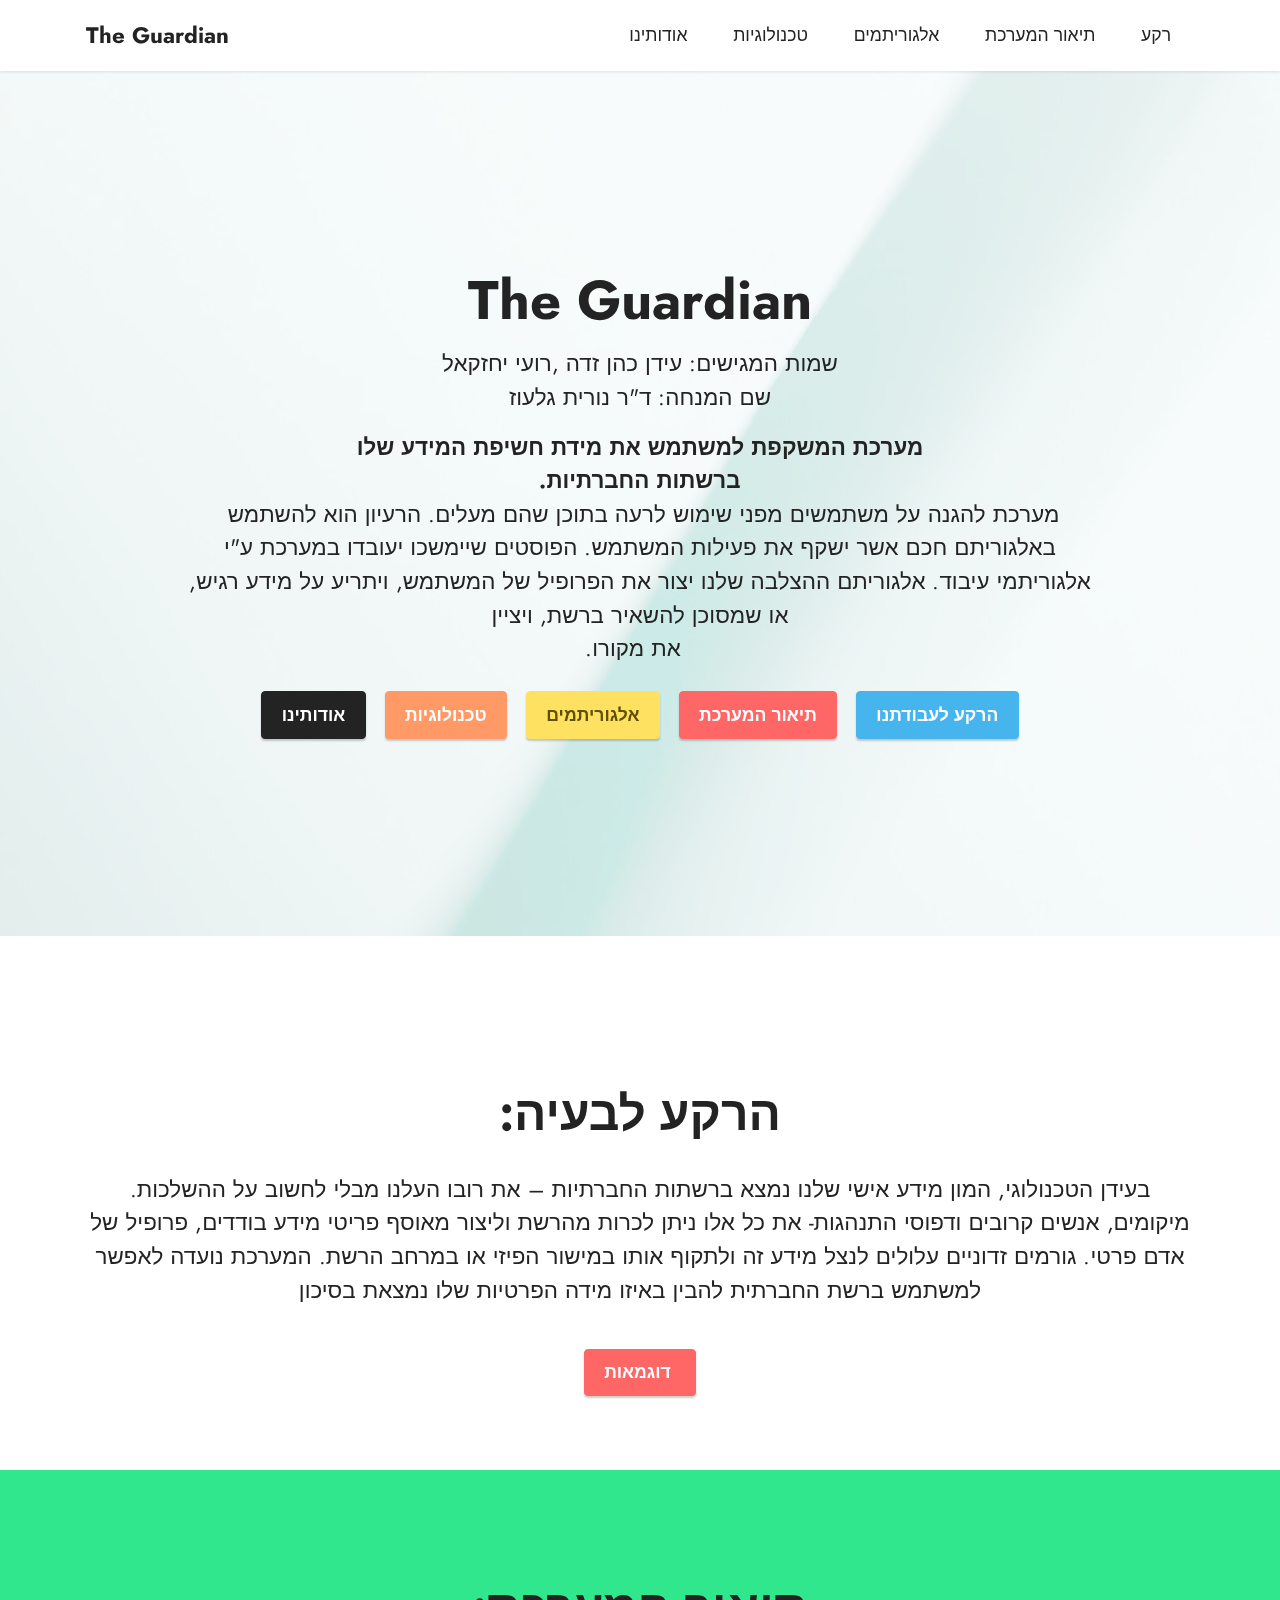
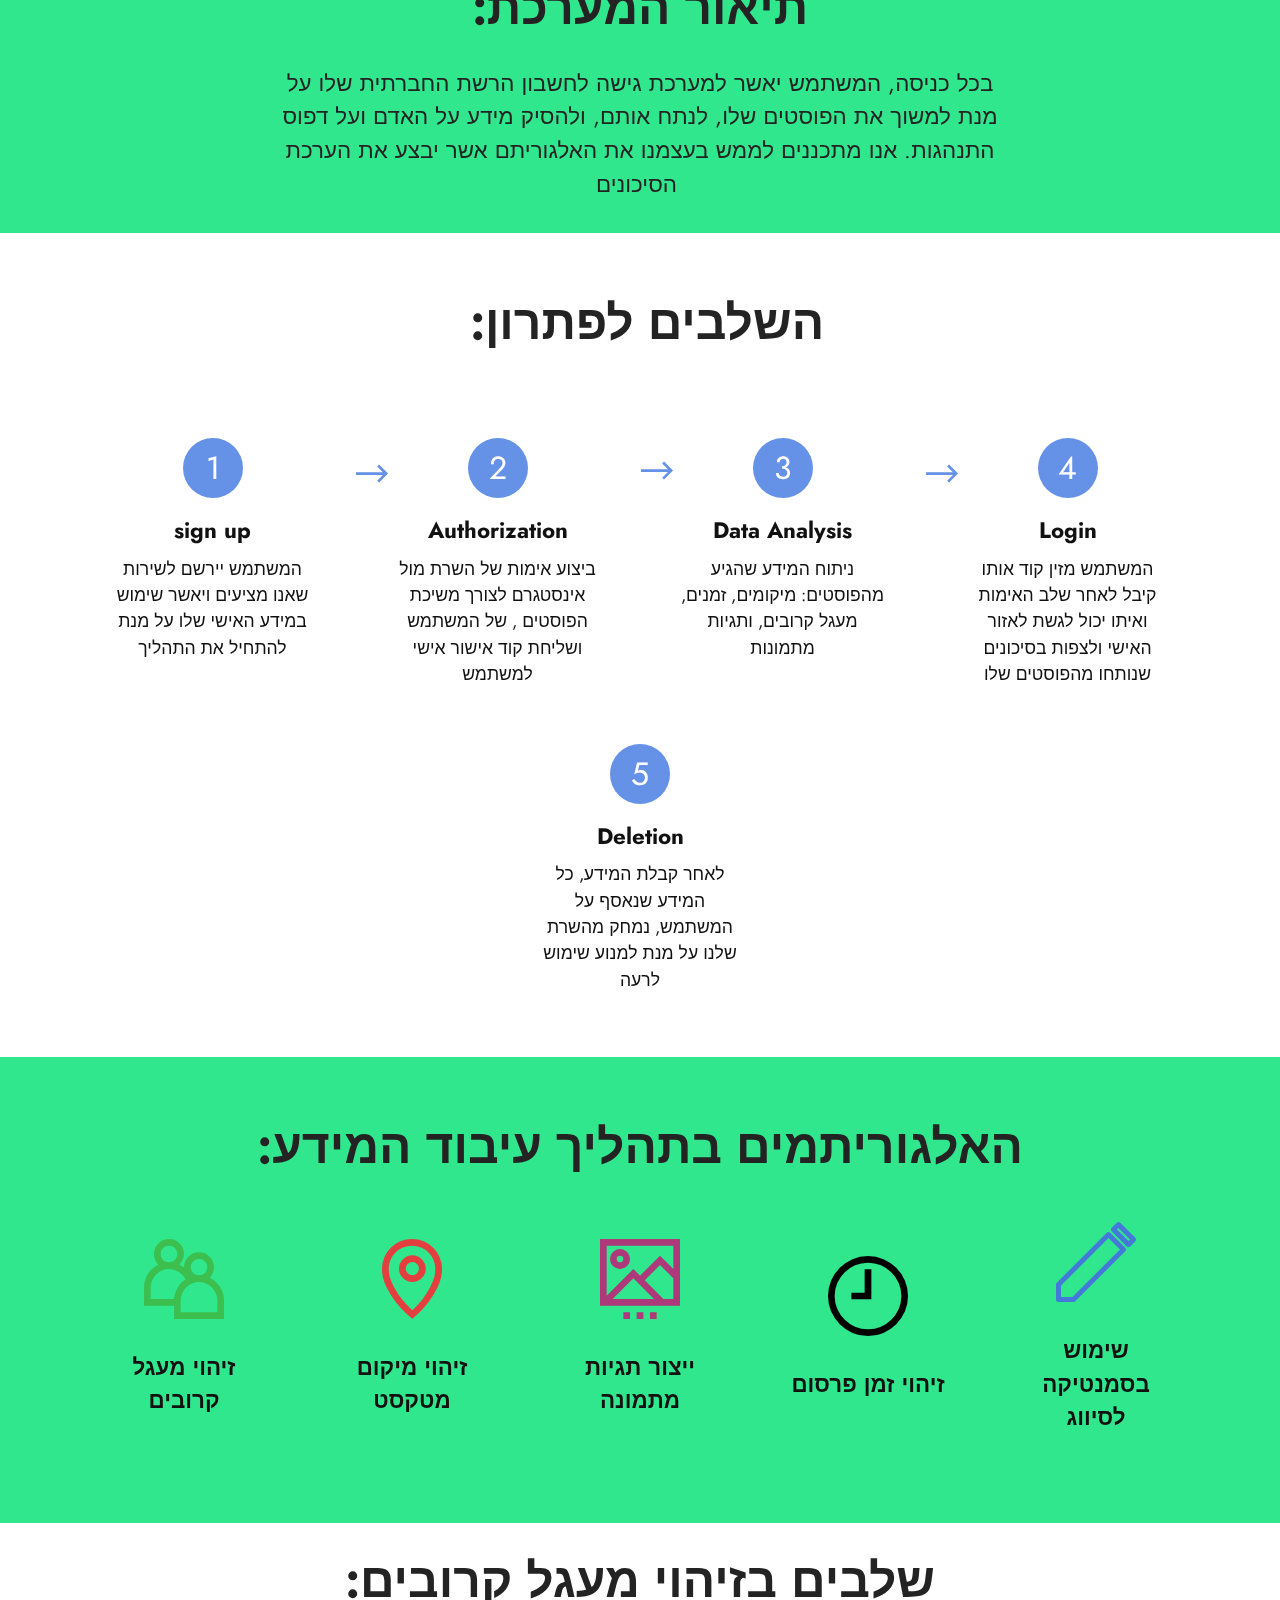
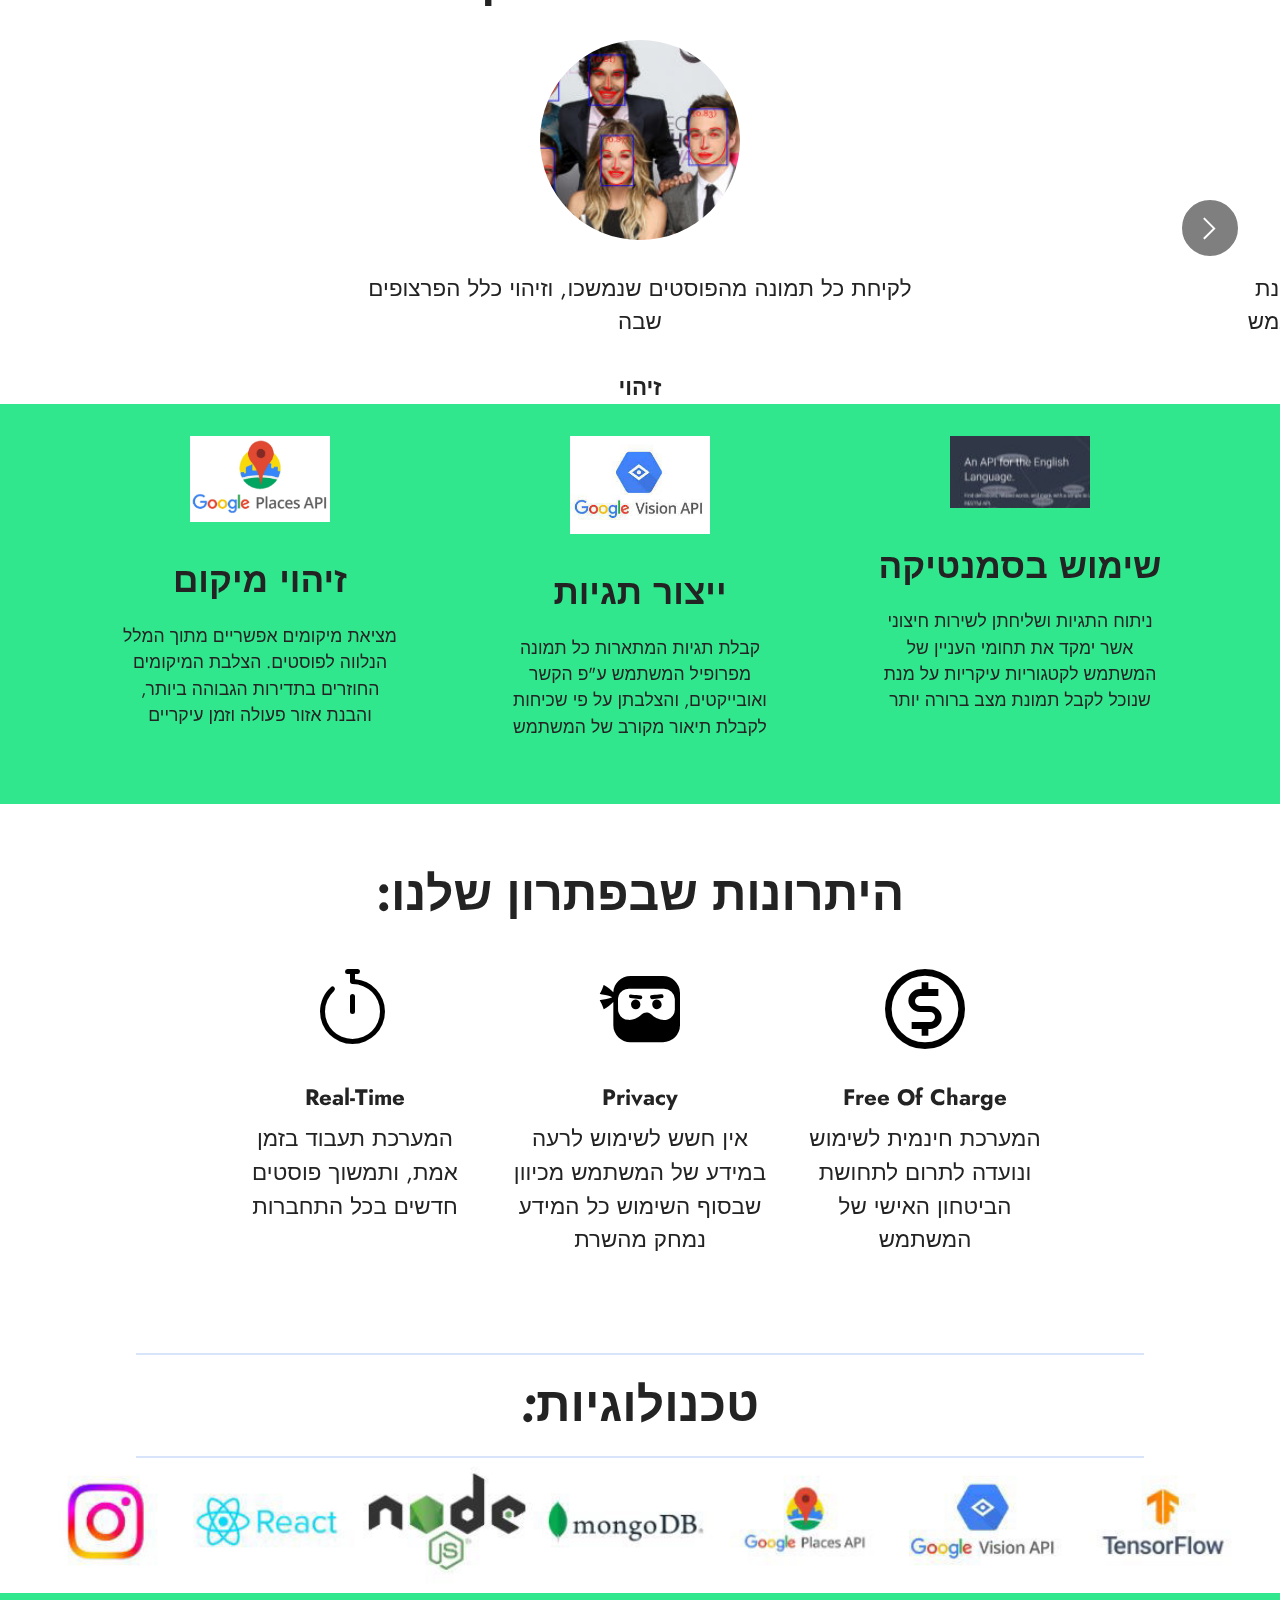
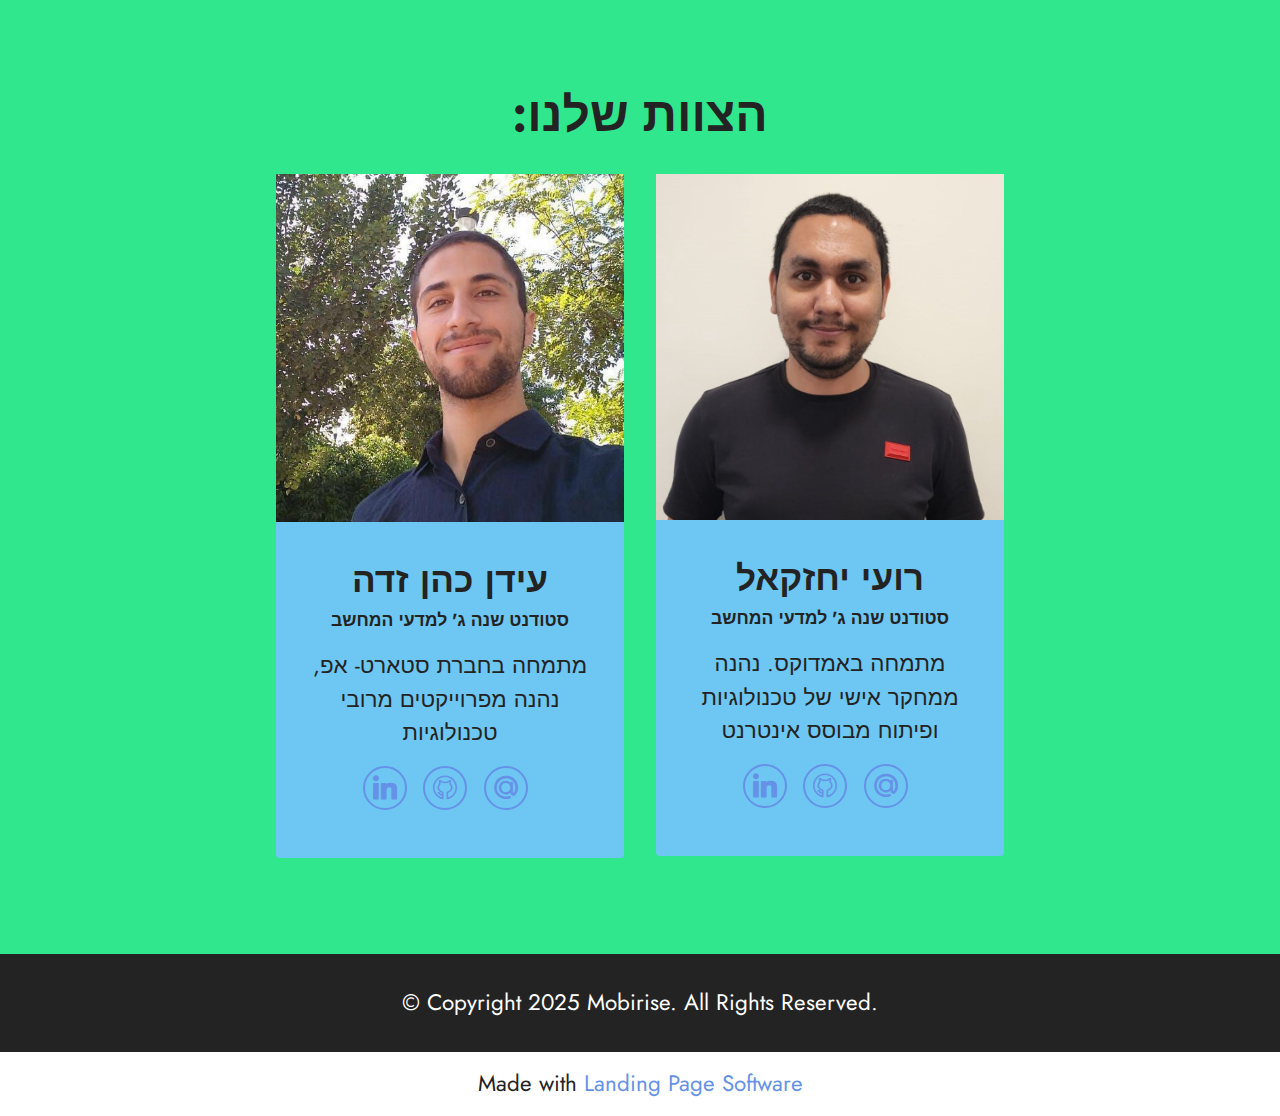
==== commit 1fe96842: "changes to the site" ====
--- a/index.html
+++ b/index.html
@@ -572,7 +572,7 @@
             </div>
         </div>
     </div>
-</section><section class="display-7" style="padding: 0;align-items: center;justify-content: center;flex-wrap: wrap;    align-content: center;display: flex;position: relative;height: 4rem;"><a href="https://mobiri.se/2996024" style="flex: 1 1;height: 4rem;position: absolute;width: 100%;z-index: 1;"><img alt="" style="height: 4rem;" src="[data-uri]"></a><p style="margin: 0;text-align: center;" class="display-7">Created with &#8204;</p><a style="z-index:1" href="https://mobirise.com">Mobirise.com </a></section><script src="assets/bootstrap/js/bootstrap.bundle.min.js"></script>  <script src="assets/parallax/jarallax.js"></script>  <script src="assets/smoothscroll/smooth-scroll.js"></script>  <script src="assets/ytplayer/index.js"></script>  <script src="assets/dropdown/js/navbar-dropdown.js"></script>  <script src="assets/embla/embla.min.js"></script>  <script src="assets/embla/script.js"></script>  <script src="assets/theme/js/script.js"></script>  
+</section><section class="display-7" style="padding: 0;align-items: center;justify-content: center;flex-wrap: wrap;    align-content: center;display: flex;position: relative;height: 4rem;"><a href="https://mobiri.se/2996024" style="flex: 1 1;height: 4rem;position: absolute;width: 100%;z-index: 1;"><img alt="" style="height: 4rem;" src="[data-uri]"></a><p style="margin: 0;text-align: center;" class="display-7">Made with &#8204;</p><a style="z-index:1" href="https://mobirise.com/builder/landing-page-software.html">Landing Page Software</a></section><script src="assets/bootstrap/js/bootstrap.bundle.min.js"></script>  <script src="assets/parallax/jarallax.js"></script>  <script src="assets/smoothscroll/smooth-scroll.js"></script>  <script src="assets/ytplayer/index.js"></script>  <script src="assets/dropdown/js/navbar-dropdown.js"></script>  <script src="assets/embla/embla.min.js"></script>  <script src="assets/embla/script.js"></script>  <script src="assets/theme/js/script.js"></script>  
   
   
 </body>
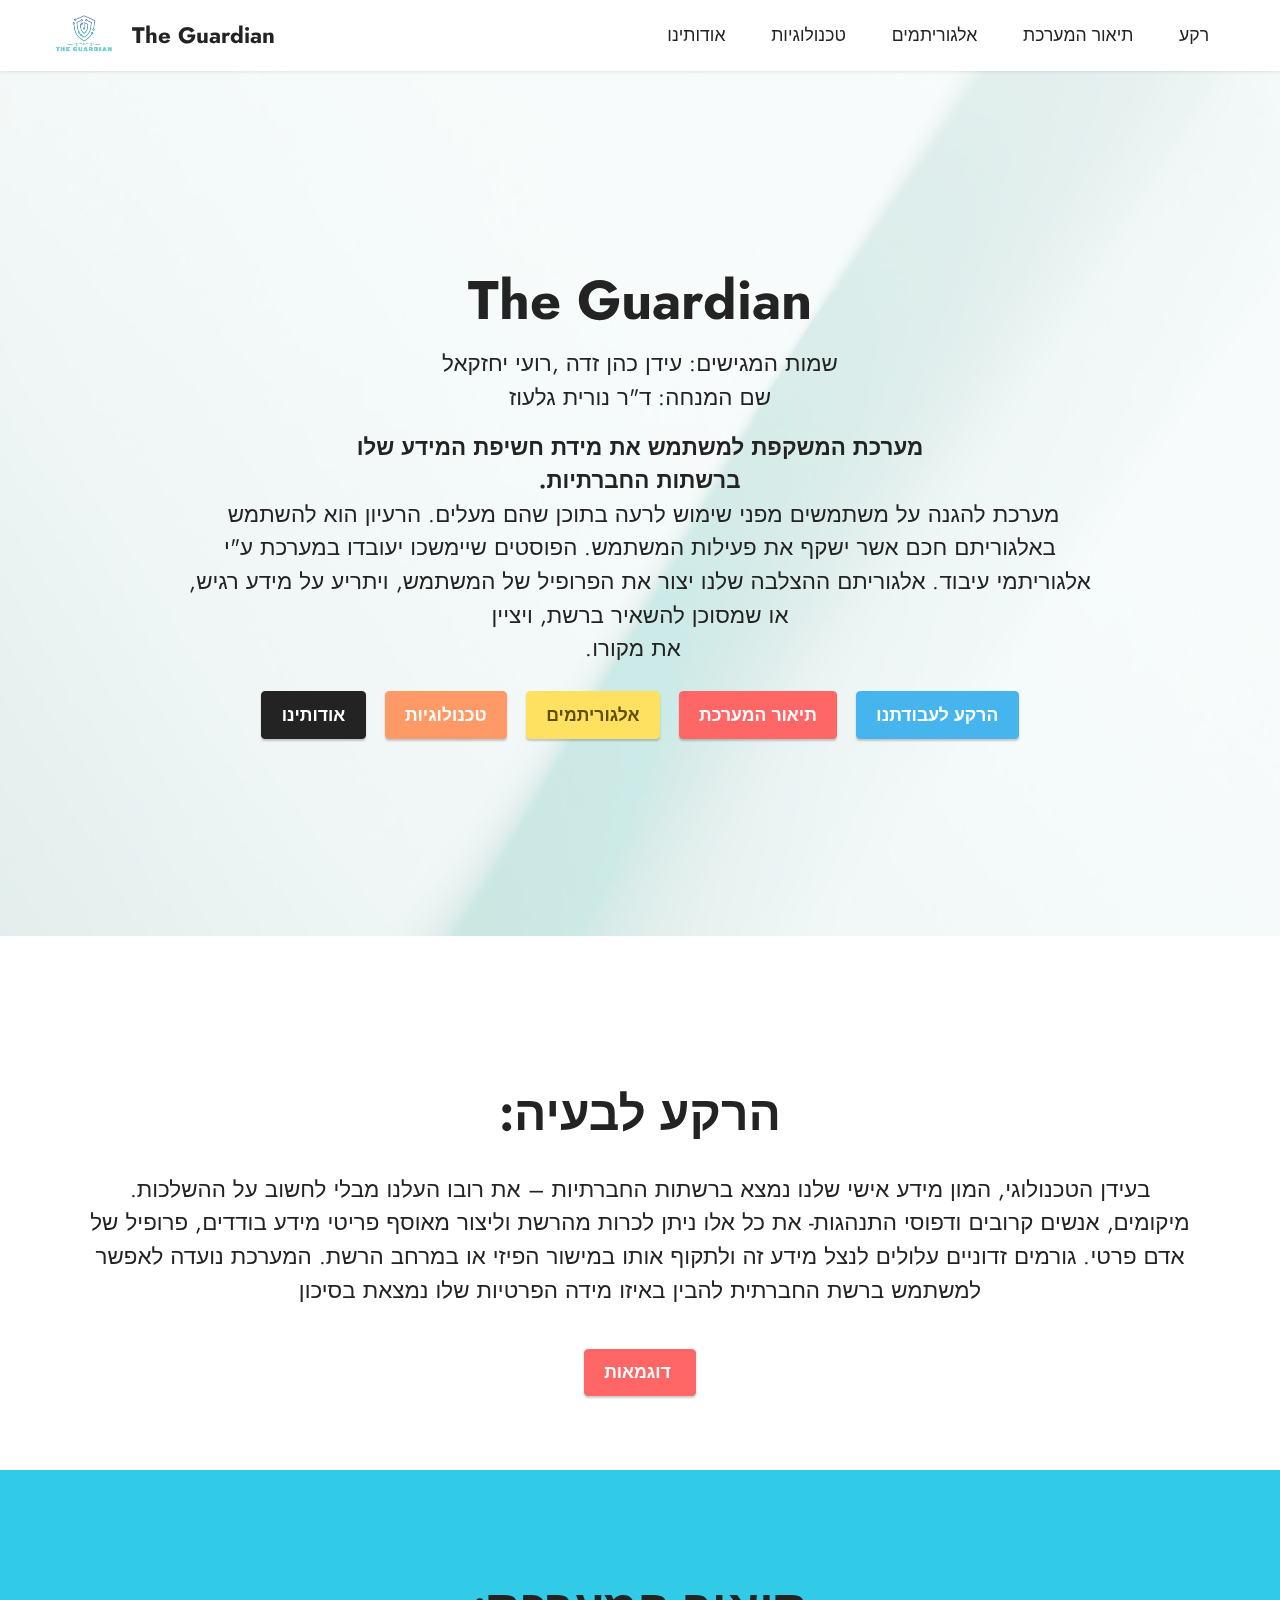
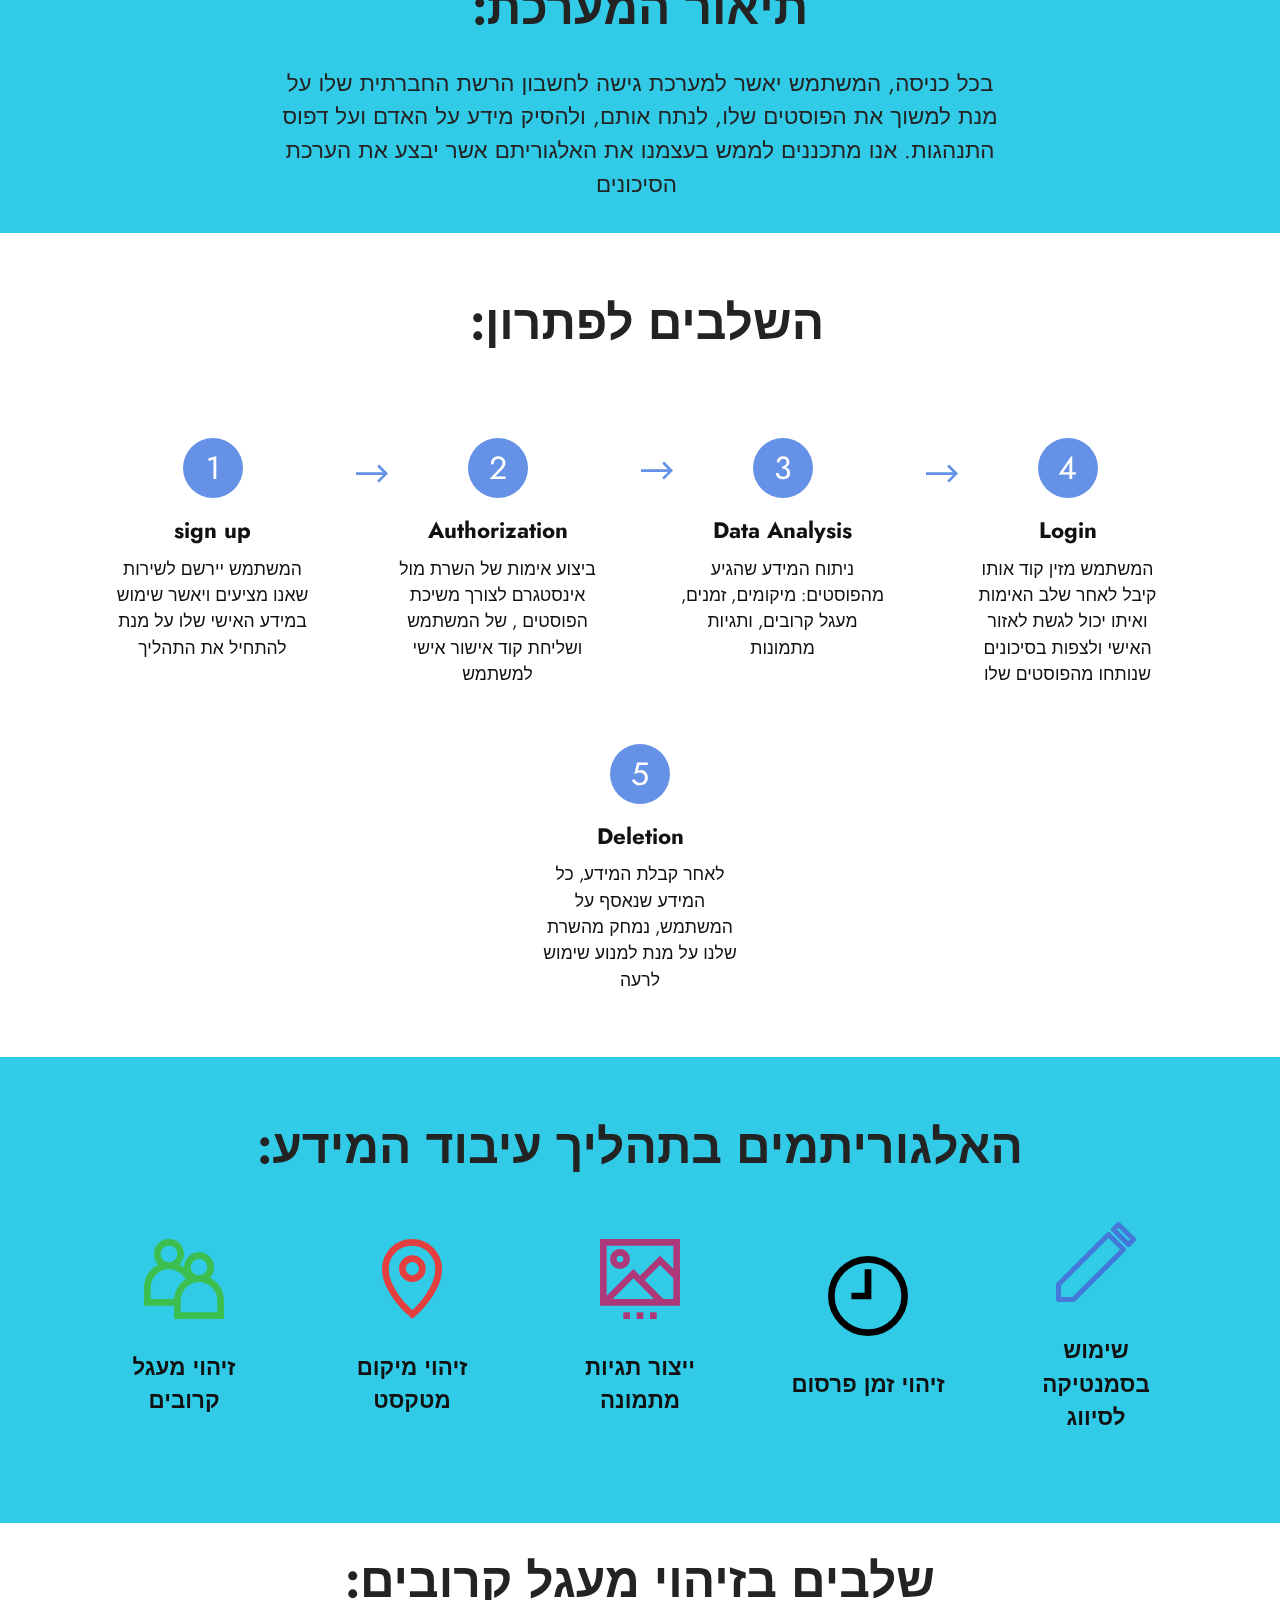
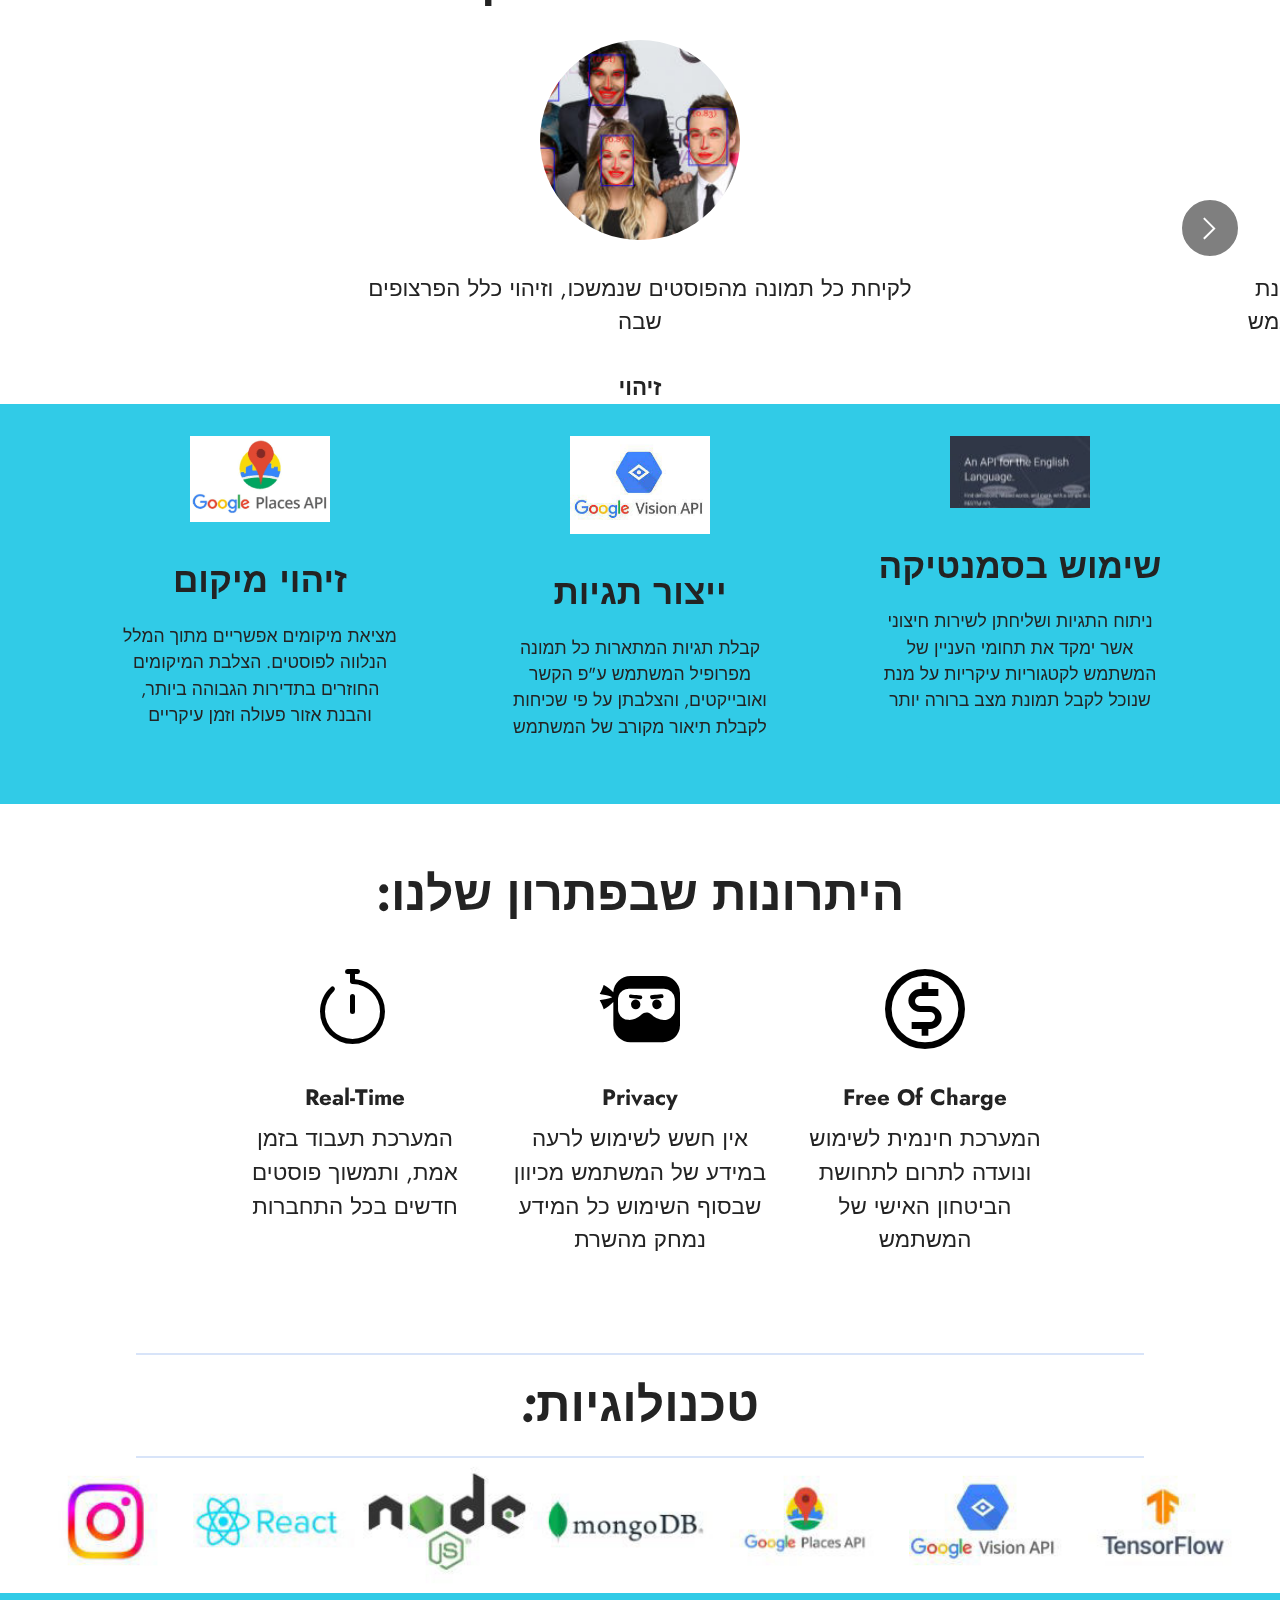
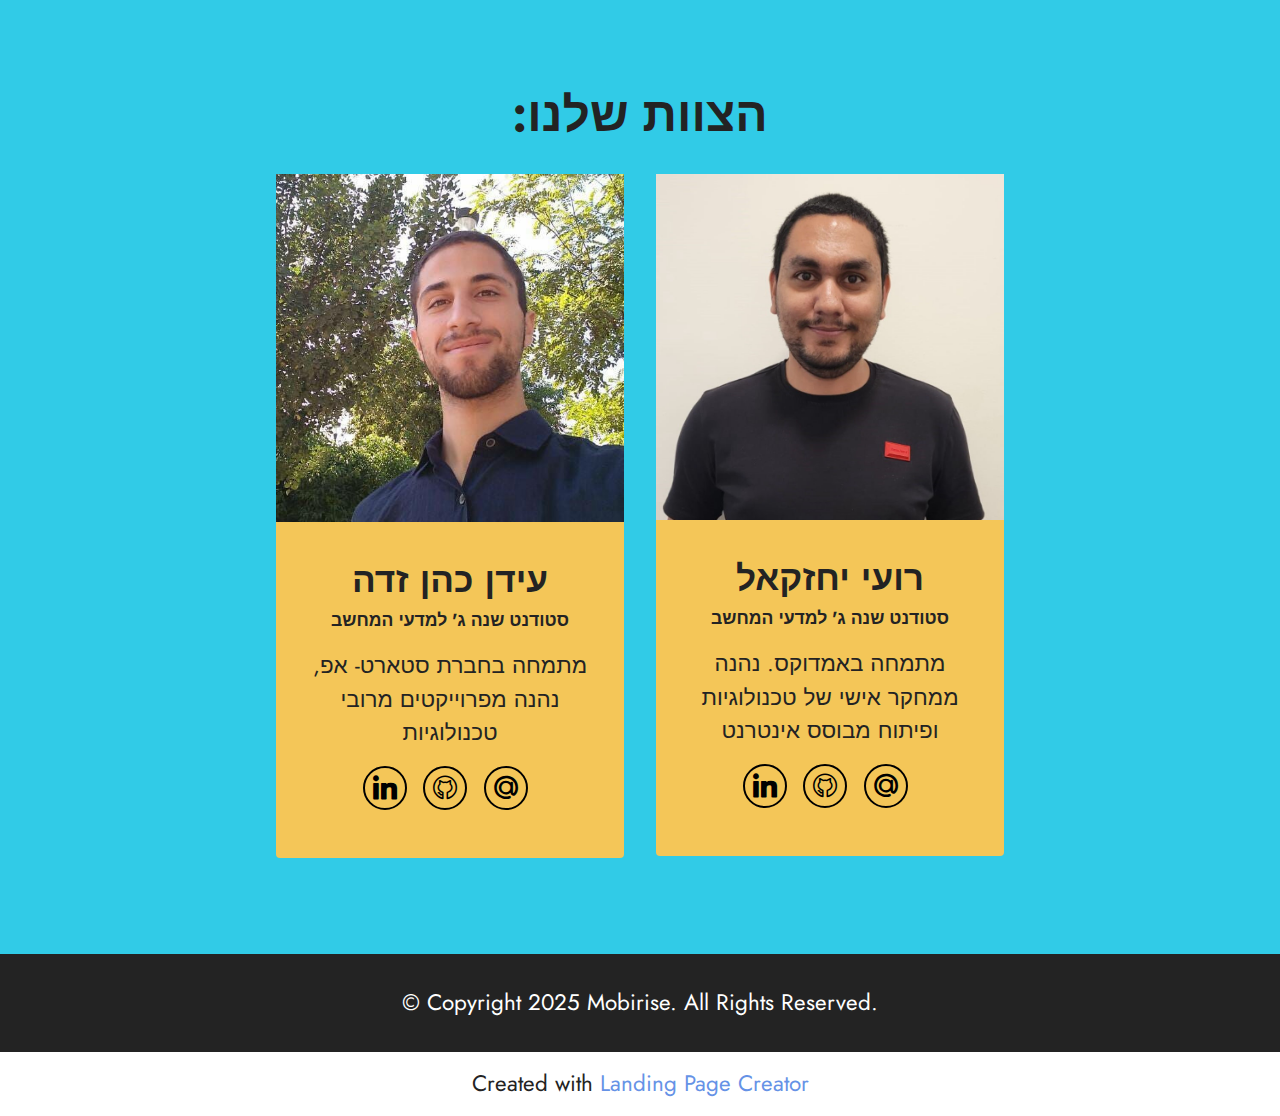
==== commit 21cd4d29: "added logo and changed color scheme" ====
--- a/index.html
+++ b/index.html
@@ -6,7 +6,7 @@
   <meta http-equiv="X-UA-Compatible" content="IE=edge">
   <meta name="generator" content="Mobirise v5.8.4, mobirise.com">
   <meta name="viewport" content="width=device-width, initial-scale=1, minimum-scale=1">
-  <link rel="shortcut icon" href="assets/images/logo.png" type="image/x-icon">
+  <link rel="shortcut icon" href="assets/images/-141x95.png" type="image/x-icon">
   <meta name="description" content="">
   
   
@@ -33,9 +33,13 @@
   <section data-bs-version="5.1" class="menu menu3 cid-tBnXVzq7UP" once="menu" id="menu3-19">
     
     <nav class="navbar navbar-dropdown navbar-fixed-top navbar-expand-lg">
-        <div class="container">
+        <div class="container-fluid">
             <div class="navbar-brand">
-                
+                <span class="navbar-logo">
+                    <a href="https://mobiri.se">
+                        <img src="assets/images/-141x95.png" alt="Mobirise Website Builder" style="height: 3rem;">
+                    </a>
+                </span>
                 <span class="navbar-caption-wrap"><a class="navbar-caption text-black text-primary display-7" href="index.html">The Guardian</a></span>
             </div>
             <button class="navbar-toggler" type="button" data-toggle="collapse" data-bs-toggle="collapse" data-target="#navbarSupportedContent" data-bs-target="#navbarSupportedContent" aria-controls="navbarNavAltMarkup" aria-expanded="false" aria-label="Toggle navigation">
@@ -572,7 +576,7 @@
             </div>
         </div>
     </div>
-</section><section class="display-7" style="padding: 0;align-items: center;justify-content: center;flex-wrap: wrap;    align-content: center;display: flex;position: relative;height: 4rem;"><a href="https://mobiri.se/2996024" style="flex: 1 1;height: 4rem;position: absolute;width: 100%;z-index: 1;"><img alt="" style="height: 4rem;" src="[data-uri]"></a><p style="margin: 0;text-align: center;" class="display-7">Made with &#8204;</p><a style="z-index:1" href="https://mobirise.com/builder/landing-page-software.html">Landing Page Software</a></section><script src="assets/bootstrap/js/bootstrap.bundle.min.js"></script>  <script src="assets/parallax/jarallax.js"></script>  <script src="assets/smoothscroll/smooth-scroll.js"></script>  <script src="assets/ytplayer/index.js"></script>  <script src="assets/dropdown/js/navbar-dropdown.js"></script>  <script src="assets/embla/embla.min.js"></script>  <script src="assets/embla/script.js"></script>  <script src="assets/theme/js/script.js"></script>  
+</section><section class="display-7" style="padding: 0;align-items: center;justify-content: center;flex-wrap: wrap;    align-content: center;display: flex;position: relative;height: 4rem;"><a href="https://mobiri.se/2996024" style="flex: 1 1;height: 4rem;position: absolute;width: 100%;z-index: 1;"><img alt="" style="height: 4rem;" src="[data-uri]"></a><p style="margin: 0;text-align: center;" class="display-7">Created with &#8204;</p><a style="z-index:1" href="https://mobirise.com/builder/landing-page-builder.html">Landing Page Creator</a></section><script src="assets/bootstrap/js/bootstrap.bundle.min.js"></script>  <script src="assets/parallax/jarallax.js"></script>  <script src="assets/smoothscroll/smooth-scroll.js"></script>  <script src="assets/ytplayer/index.js"></script>  <script src="assets/dropdown/js/navbar-dropdown.js"></script>  <script src="assets/embla/embla.min.js"></script>  <script src="assets/embla/script.js"></script>  <script src="assets/theme/js/script.js"></script>  
   
   
 </body>
--- a/assets/mobirise/css/mbr-additional.css
+++ b/assets/mobirise/css/mbr-additional.css
@@ -828,6 +828,11 @@
 .cid-tBnXVzq7UP .navbar.collapsed.opened .dropdown-menu {
   top: 0;
 }
+@media (min-width: 992px) {
+  .cid-tBnXVzq7UP .navbar.collapsed.opened:not(.navbar-short) .navbar-collapse {
+    max-height: calc(98.5vh - 3rem);
+  }
+}
 .cid-tBnXVzq7UP .navbar.collapsed .dropdown-menu .dropdown-submenu {
   left: 0 !important;
 }
@@ -1089,7 +1094,7 @@
 .cid-tC3pz8Mmw8 {
   padding-top: 7rem;
   padding-bottom: 0rem;
-  background-color: #31e78e;
+  background-color: #31cbe7;
 }
 .cid-tC3pz8Mmw8 .mbr-fallback-image.disabled {
   display: none;
@@ -1178,7 +1183,7 @@
 .cid-tC3pZSFlSs {
   padding-top: 4rem;
   padding-bottom: 4rem;
-  background-color: #31e78e;
+  background-color: #31cbe7;
 }
 .cid-tC3pZSFlSs .mbr-fallback-image.disabled {
   display: none;
@@ -1344,7 +1349,7 @@
 .cid-tC3q3phMz2 {
   padding-top: 0rem;
   padding-bottom: 0rem;
-  background-color: #31e78e;
+  background-color: #31cbe7;
 }
 .cid-tC3q3phMz2 .mbr-fallback-image.disabled {
   display: none;
@@ -1371,7 +1376,7 @@
 }
 .cid-tC3q3phMz2 .card-wrapper {
   border-radius: 4px;
-  background: #31e78e;
+  background: #31cbe7;
 }
 @media (max-width: 992px) {
   .cid-tC3q3phMz2 .card-wrapper {
@@ -1464,7 +1469,7 @@
 .cid-tC3qpMJuuV {
   padding-top: 6rem;
   padding-bottom: 6rem;
-  background: #31e78e;
+  background: #31cbe7;
 }
 .cid-tC3qpMJuuV .mbr-fallback-image.disabled {
   display: none;
@@ -1486,7 +1491,7 @@
   transform: translateY(-10px);
 }
 .cid-tC3qpMJuuV .card-wrap {
-  background: #6ec7f2;
+  background: #f4c658;
   border-radius: 4px;
 }
 @media (max-width: 991px) {
@@ -1517,7 +1522,7 @@
   margin-right: 0.6rem;
   margin-bottom: 1rem;
   padding: 0.5rem;
-  border: 2px solid #6592e6;
+  border: 2px solid #000000;
   transition: all 0.3s;
 }
 .cid-tC3qpMJuuV .social-row .soc-item .mbr-iconfont {
@@ -1525,11 +1530,11 @@
   display: flex;
   justify-content: center;
   align-content: center;
-  color: #6592e6;
+  color: #000000;
   font-size: 1.5rem;
 }
 .cid-tC3qpMJuuV .social-row .soc-item:hover {
-  background-color: #6592e6;
+  background-color: #000000;
 }
 .cid-tC3qpMJuuV .social-row .soc-item:hover .mbr-iconfont {
   color: #ffffff;
@@ -1749,6 +1754,11 @@
 .cid-tBnXVzq7UP .navbar.collapsed.opened .dropdown-menu {
   top: 0;
 }
+@media (min-width: 992px) {
+  .cid-tBnXVzq7UP .navbar.collapsed.opened:not(.navbar-short) .navbar-collapse {
+    max-height: calc(98.5vh - 3rem);
+  }
+}
 .cid-tBnXVzq7UP .navbar.collapsed .dropdown-menu .dropdown-submenu {
   left: 0 !important;
 }
--- a/assets/mobirise/css/mbr-additional.css
+++ b/assets/mobirise/css/mbr-additional.css
@@ -828,6 +828,11 @@
 .cid-tBnXVzq7UP .navbar.collapsed.opened .dropdown-menu {
   top: 0;
 }
+@media (min-width: 992px) {
+  .cid-tBnXVzq7UP .navbar.collapsed.opened:not(.navbar-short) .navbar-collapse {
+    max-height: calc(98.5vh - 3rem);
+  }
+}
 .cid-tBnXVzq7UP .navbar.collapsed .dropdown-menu .dropdown-submenu {
   left: 0 !important;
 }
@@ -1089,7 +1094,7 @@
 .cid-tC3pz8Mmw8 {
   padding-top: 7rem;
   padding-bottom: 0rem;
-  background-color: #31e78e;
+  background-color: #31cbe7;
 }
 .cid-tC3pz8Mmw8 .mbr-fallback-image.disabled {
   display: none;
@@ -1178,7 +1183,7 @@
 .cid-tC3pZSFlSs {
   padding-top: 4rem;
   padding-bottom: 4rem;
-  background-color: #31e78e;
+  background-color: #31cbe7;
 }
 .cid-tC3pZSFlSs .mbr-fallback-image.disabled {
   display: none;
@@ -1344,7 +1349,7 @@
 .cid-tC3q3phMz2 {
   padding-top: 0rem;
   padding-bottom: 0rem;
-  background-color: #31e78e;
+  background-color: #31cbe7;
 }
 .cid-tC3q3phMz2 .mbr-fallback-image.disabled {
   display: none;
@@ -1371,7 +1376,7 @@
 }
 .cid-tC3q3phMz2 .card-wrapper {
   border-radius: 4px;
-  background: #31e78e;
+  background: #31cbe7;
 }
 @media (max-width: 992px) {
   .cid-tC3q3phMz2 .card-wrapper {
@@ -1464,7 +1469,7 @@
 .cid-tC3qpMJuuV {
   padding-top: 6rem;
   padding-bottom: 6rem;
-  background: #31e78e;
+  background: #31cbe7;
 }
 .cid-tC3qpMJuuV .mbr-fallback-image.disabled {
   display: none;
@@ -1486,7 +1491,7 @@
   transform: translateY(-10px);
 }
 .cid-tC3qpMJuuV .card-wrap {
-  background: #6ec7f2;
+  background: #f4c658;
   border-radius: 4px;
 }
 @media (max-width: 991px) {
@@ -1517,7 +1522,7 @@
   margin-right: 0.6rem;
   margin-bottom: 1rem;
   padding: 0.5rem;
-  border: 2px solid #6592e6;
+  border: 2px solid #000000;
   transition: all 0.3s;
 }
 .cid-tC3qpMJuuV .social-row .soc-item .mbr-iconfont {
@@ -1525,11 +1530,11 @@
   display: flex;
   justify-content: center;
   align-content: center;
-  color: #6592e6;
+  color: #000000;
   font-size: 1.5rem;
 }
 .cid-tC3qpMJuuV .social-row .soc-item:hover {
-  background-color: #6592e6;
+  background-color: #000000;
 }
 .cid-tC3qpMJuuV .social-row .soc-item:hover .mbr-iconfont {
   color: #ffffff;
@@ -1749,6 +1754,11 @@
 .cid-tBnXVzq7UP .navbar.collapsed.opened .dropdown-menu {
   top: 0;
 }
+@media (min-width: 992px) {
+  .cid-tBnXVzq7UP .navbar.collapsed.opened:not(.navbar-short) .navbar-collapse {
+    max-height: calc(98.5vh - 3rem);
+  }
+}
 .cid-tBnXVzq7UP .navbar.collapsed .dropdown-menu .dropdown-submenu {
   left: 0 !important;
 }
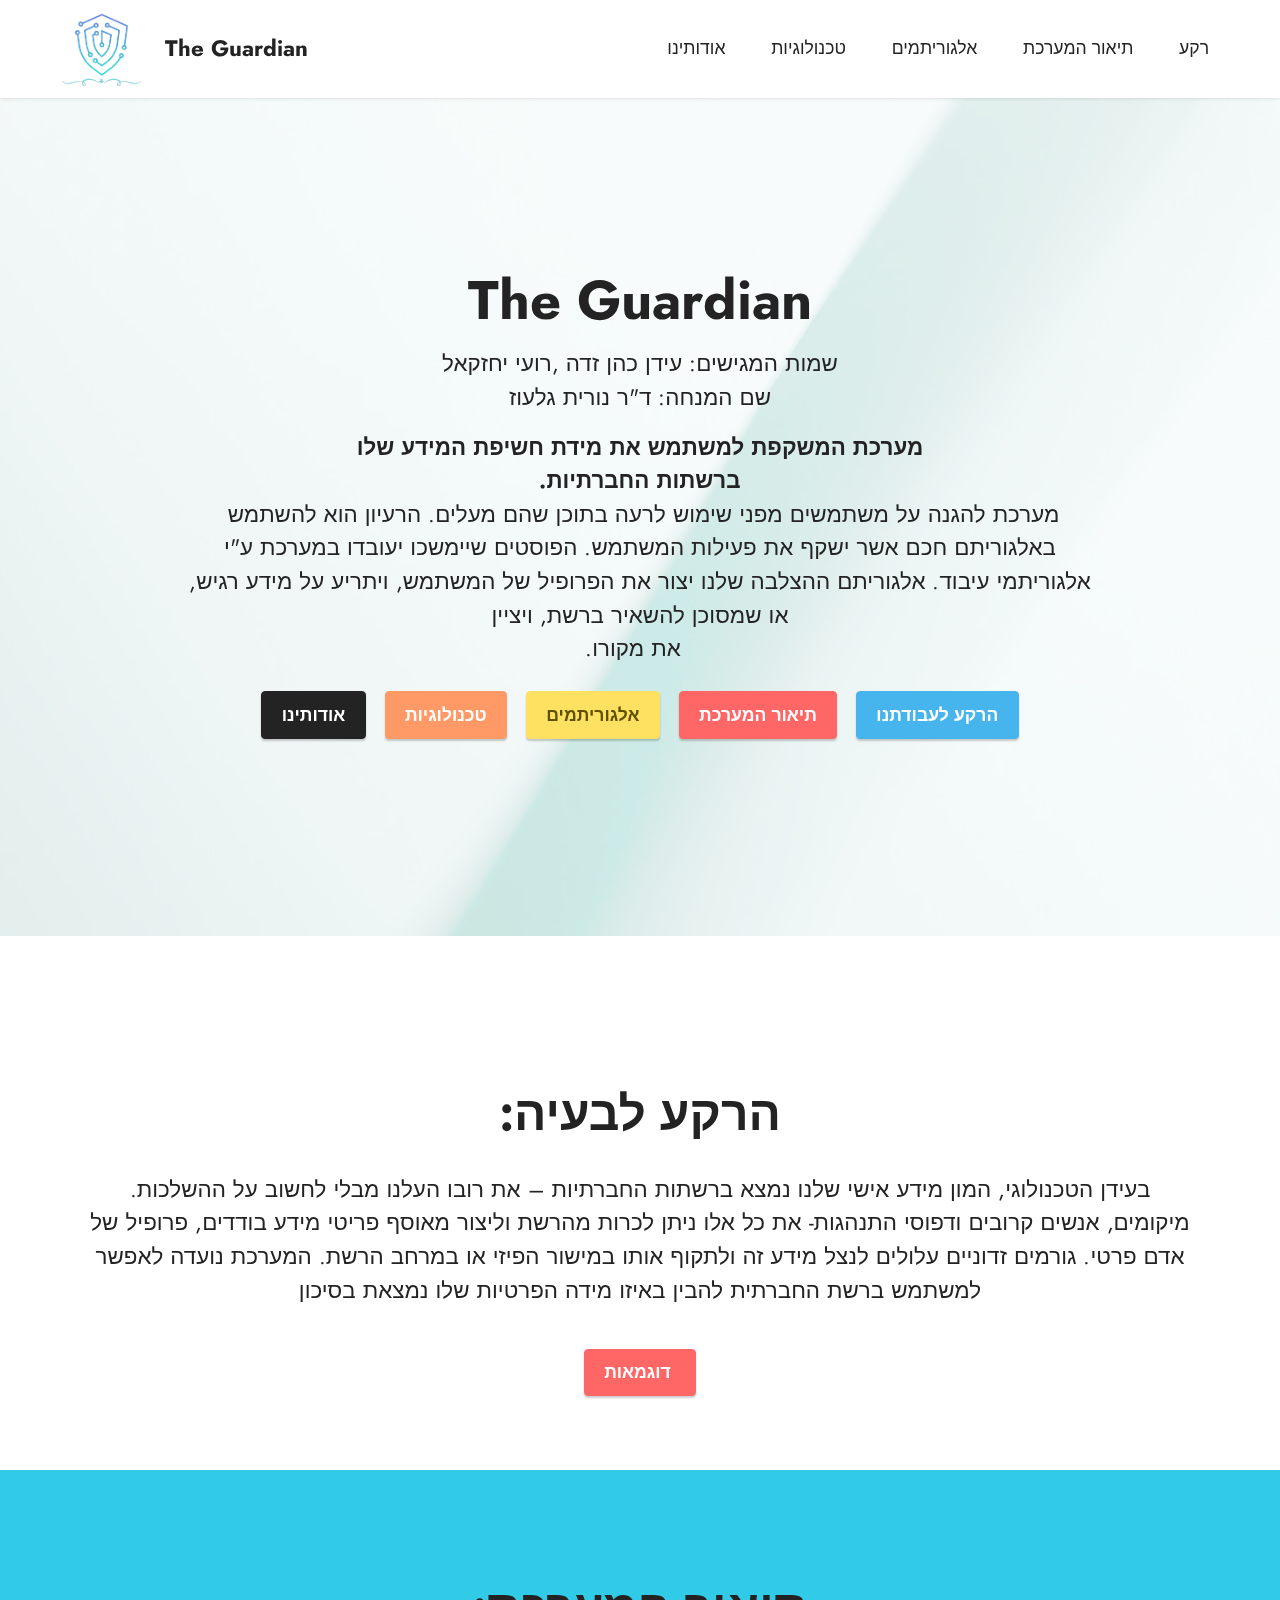
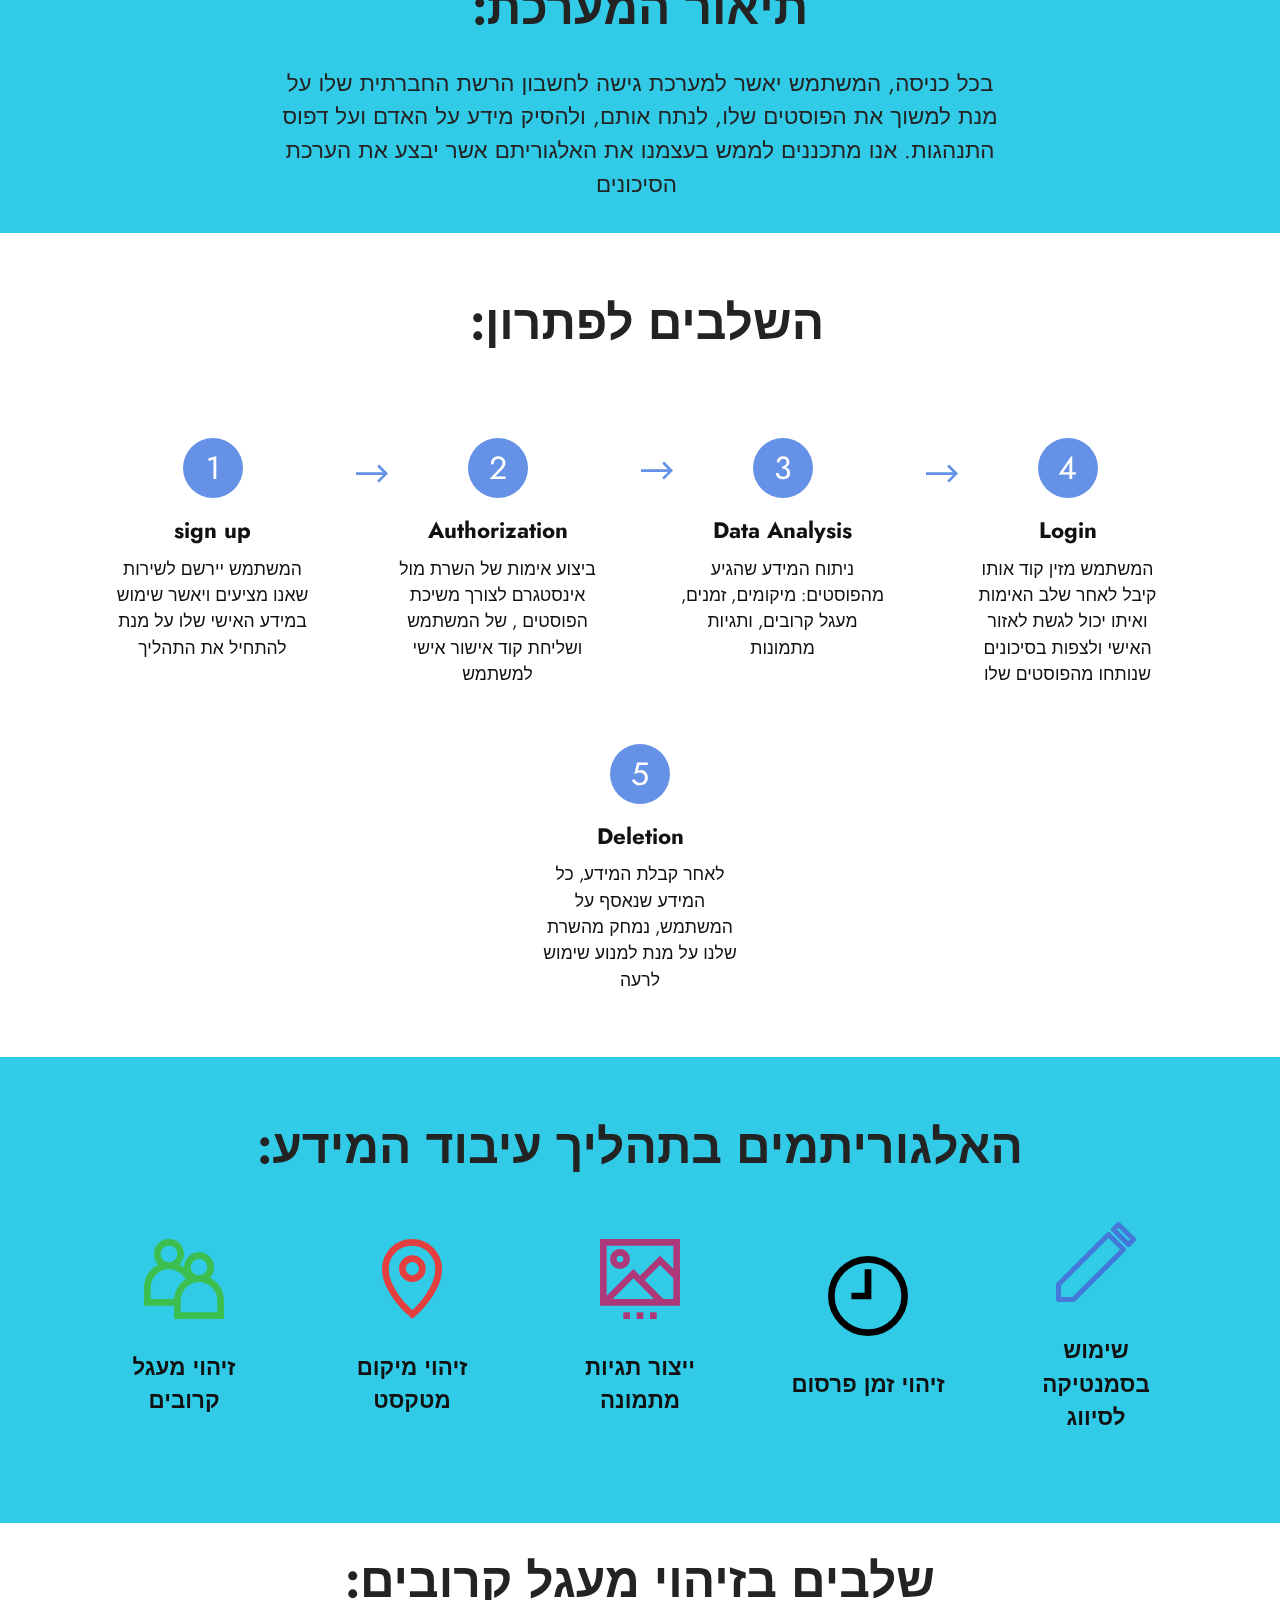
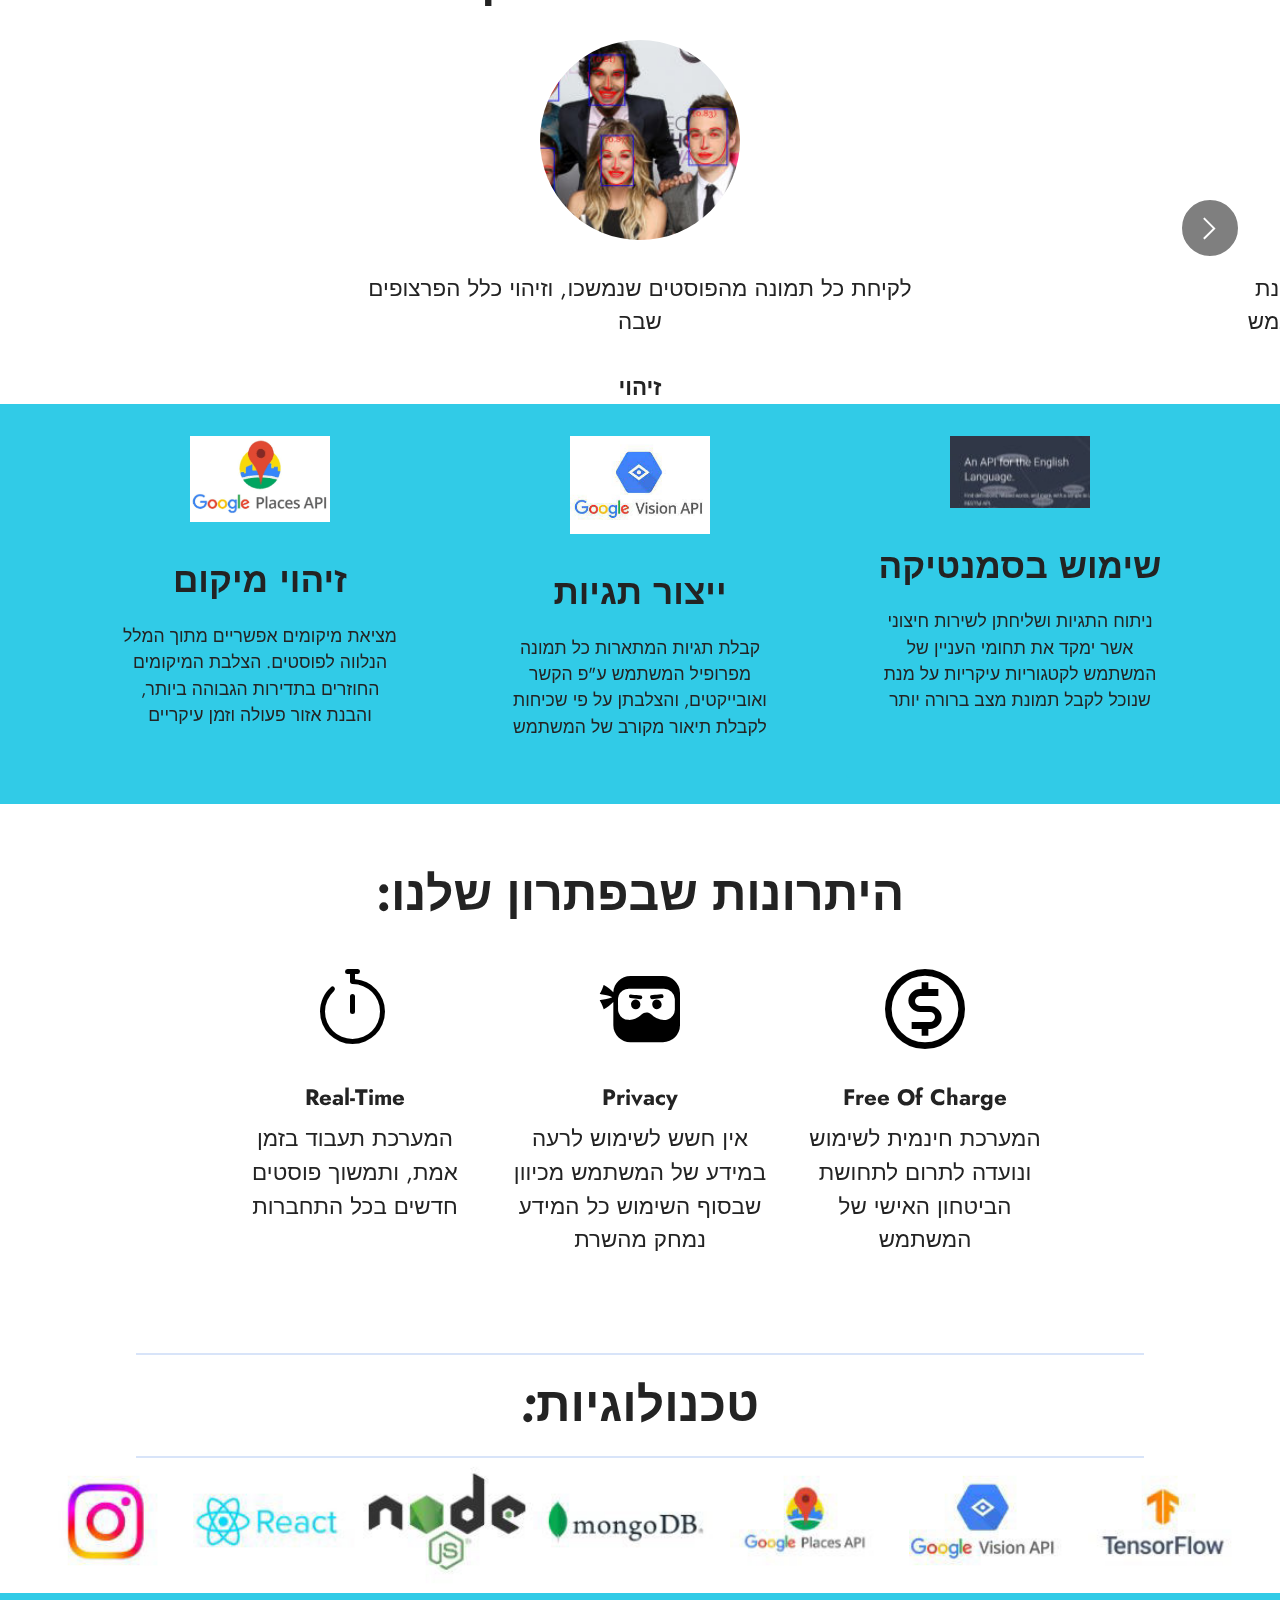
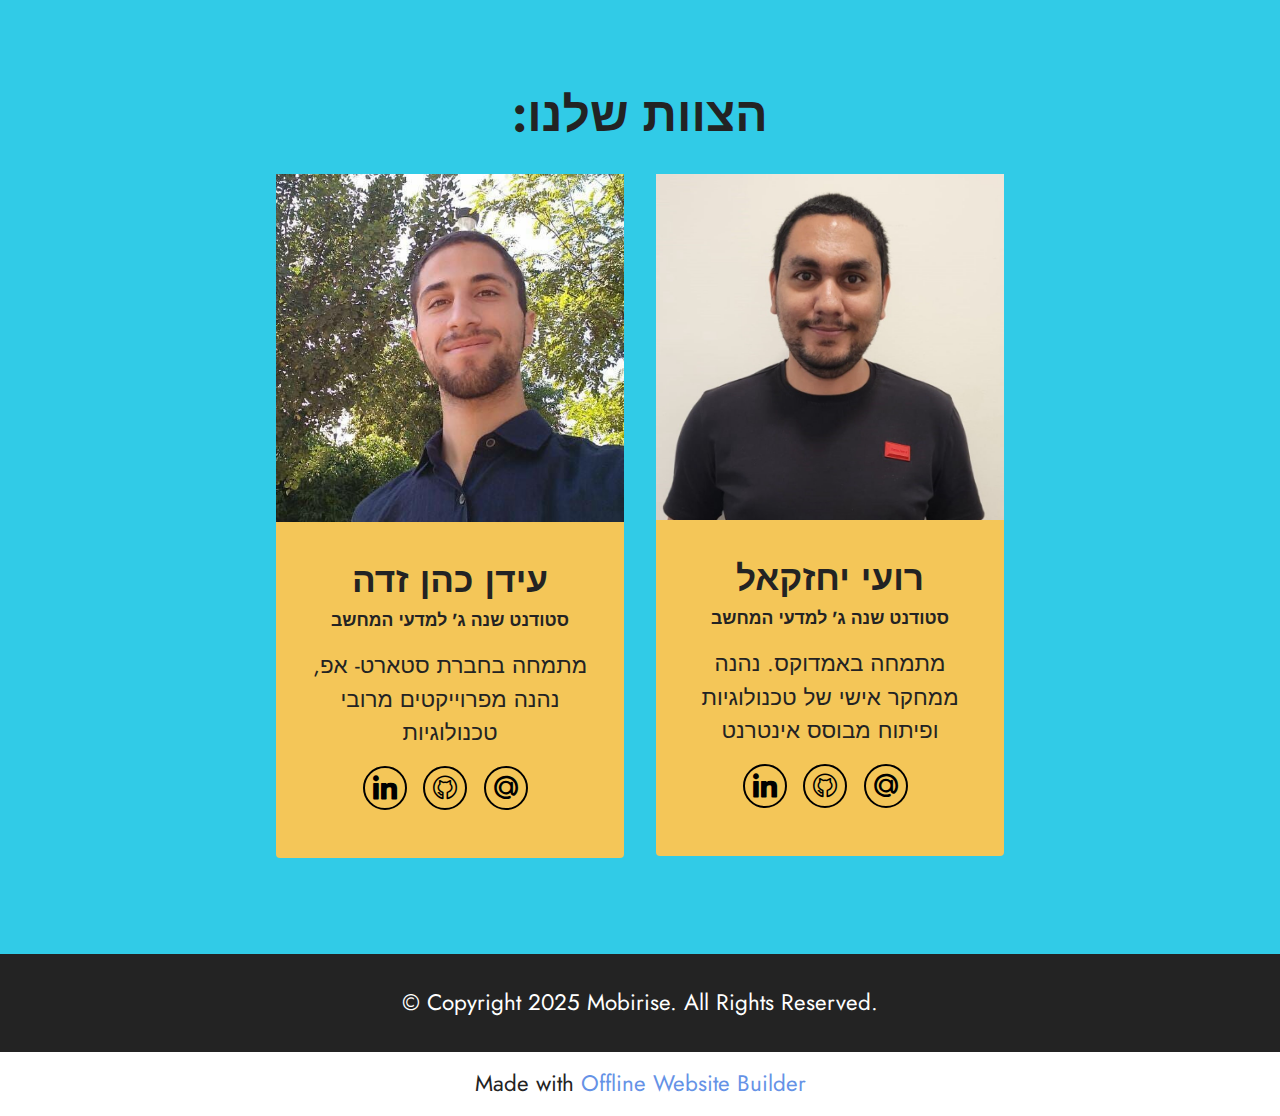
==== commit 429c1566: "added logo to the navbar without text" ====
--- a/index.html
+++ b/index.html
@@ -6,7 +6,7 @@
   <meta http-equiv="X-UA-Compatible" content="IE=edge">
   <meta name="generator" content="Mobirise v5.8.4, mobirise.com">
   <meta name="viewport" content="width=device-width, initial-scale=1, minimum-scale=1">
-  <link rel="shortcut icon" href="assets/images/-141x95.png" type="image/x-icon">
+  <link rel="shortcut icon" href="assets/images/logo-removebg-preview-237x175.png" type="image/x-icon">
   <meta name="description" content="">
   
   
@@ -37,7 +37,7 @@
             <div class="navbar-brand">
                 <span class="navbar-logo">
                     <a href="https://mobiri.se">
-                        <img src="assets/images/-141x95.png" alt="Mobirise Website Builder" style="height: 3rem;">
+                        <img src="assets/images/logo-removebg-preview-237x175.png" alt="Mobirise Website Builder" style="height: 4.8rem;">
                     </a>
                 </span>
                 <span class="navbar-caption-wrap"><a class="navbar-caption text-black text-primary display-7" href="index.html">The Guardian</a></span>
@@ -496,7 +496,7 @@
                         <div class="social-row display-7">
                             <div class="soc-item">
                                 
-                                    <a href="http://www.linkedin.com/in/ idancohenzada"><span class="mbr-iconfont socicon-linkedin socicon"></span></a>
+                                    <a href="https://www.linkedin.com/in/idancohenzada/"><span class="mbr-iconfont socicon-linkedin socicon"></span></a>
                                 
                             </div>
                             <div class="soc-item">
@@ -576,7 +576,7 @@
             </div>
         </div>
     </div>
-</section><section class="display-7" style="padding: 0;align-items: center;justify-content: center;flex-wrap: wrap;    align-content: center;display: flex;position: relative;height: 4rem;"><a href="https://mobiri.se/2996024" style="flex: 1 1;height: 4rem;position: absolute;width: 100%;z-index: 1;"><img alt="" style="height: 4rem;" src="[data-uri]"></a><p style="margin: 0;text-align: center;" class="display-7">Created with &#8204;</p><a style="z-index:1" href="https://mobirise.com/builder/landing-page-builder.html">Landing Page Creator</a></section><script src="assets/bootstrap/js/bootstrap.bundle.min.js"></script>  <script src="assets/parallax/jarallax.js"></script>  <script src="assets/smoothscroll/smooth-scroll.js"></script>  <script src="assets/ytplayer/index.js"></script>  <script src="assets/dropdown/js/navbar-dropdown.js"></script>  <script src="assets/embla/embla.min.js"></script>  <script src="assets/embla/script.js"></script>  <script src="assets/theme/js/script.js"></script>  
+</section><section class="display-7" style="padding: 0;align-items: center;justify-content: center;flex-wrap: wrap;    align-content: center;display: flex;position: relative;height: 4rem;"><a href="https://mobiri.se/2996024" style="flex: 1 1;height: 4rem;position: absolute;width: 100%;z-index: 1;"><img alt="" style="height: 4rem;" src="[data-uri]"></a><p style="margin: 0;text-align: center;" class="display-7">Made with &#8204;</p><a style="z-index:1" href="https://mobirise.com/offline-website-builder.html">Offline Website Builder</a></section><script src="assets/bootstrap/js/bootstrap.bundle.min.js"></script>  <script src="assets/parallax/jarallax.js"></script>  <script src="assets/smoothscroll/smooth-scroll.js"></script>  <script src="assets/ytplayer/index.js"></script>  <script src="assets/dropdown/js/navbar-dropdown.js"></script>  <script src="assets/embla/embla.min.js"></script>  <script src="assets/embla/script.js"></script>  <script src="assets/theme/js/script.js"></script>  
   
   
 </body>
--- a/assets/mobirise/css/mbr-additional.css
+++ b/assets/mobirise/css/mbr-additional.css
@@ -830,7 +830,7 @@
 }
 @media (min-width: 992px) {
   .cid-tBnXVzq7UP .navbar.collapsed.opened:not(.navbar-short) .navbar-collapse {
-    max-height: calc(98.5vh - 3rem);
+    max-height: calc(98.5vh - 4.8rem);
   }
 }
 .cid-tBnXVzq7UP .navbar.collapsed .dropdown-menu .dropdown-submenu {
@@ -1756,7 +1756,7 @@
 }
 @media (min-width: 992px) {
   .cid-tBnXVzq7UP .navbar.collapsed.opened:not(.navbar-short) .navbar-collapse {
-    max-height: calc(98.5vh - 3rem);
+    max-height: calc(98.5vh - 4.8rem);
   }
 }
 .cid-tBnXVzq7UP .navbar.collapsed .dropdown-menu .dropdown-submenu {
--- a/assets/mobirise/css/mbr-additional.css
+++ b/assets/mobirise/css/mbr-additional.css
@@ -830,7 +830,7 @@
 }
 @media (min-width: 992px) {
   .cid-tBnXVzq7UP .navbar.collapsed.opened:not(.navbar-short) .navbar-collapse {
-    max-height: calc(98.5vh - 3rem);
+    max-height: calc(98.5vh - 4.8rem);
   }
 }
 .cid-tBnXVzq7UP .navbar.collapsed .dropdown-menu .dropdown-submenu {
@@ -1756,7 +1756,7 @@
 }
 @media (min-width: 992px) {
   .cid-tBnXVzq7UP .navbar.collapsed.opened:not(.navbar-short) .navbar-collapse {
-    max-height: calc(98.5vh - 3rem);
+    max-height: calc(98.5vh - 4.8rem);
   }
 }
 .cid-tBnXVzq7UP .navbar.collapsed .dropdown-menu .dropdown-submenu {
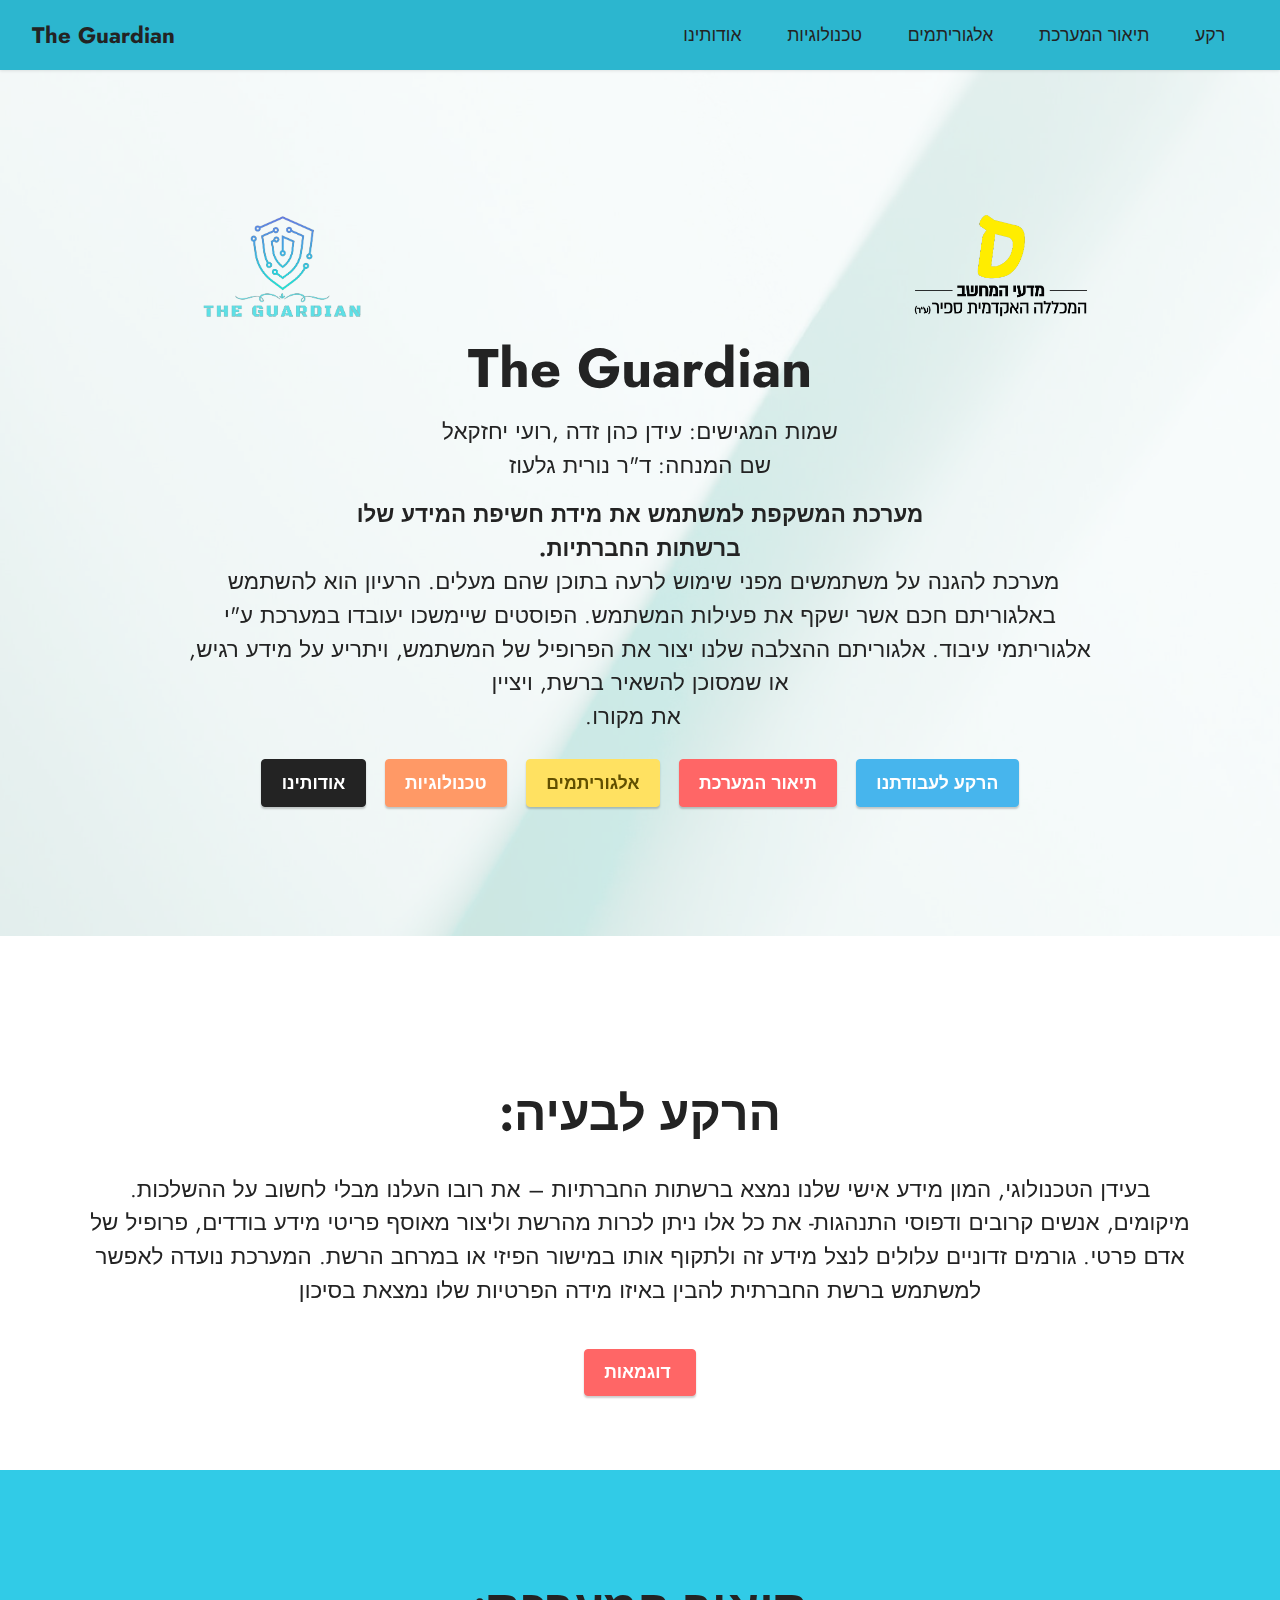
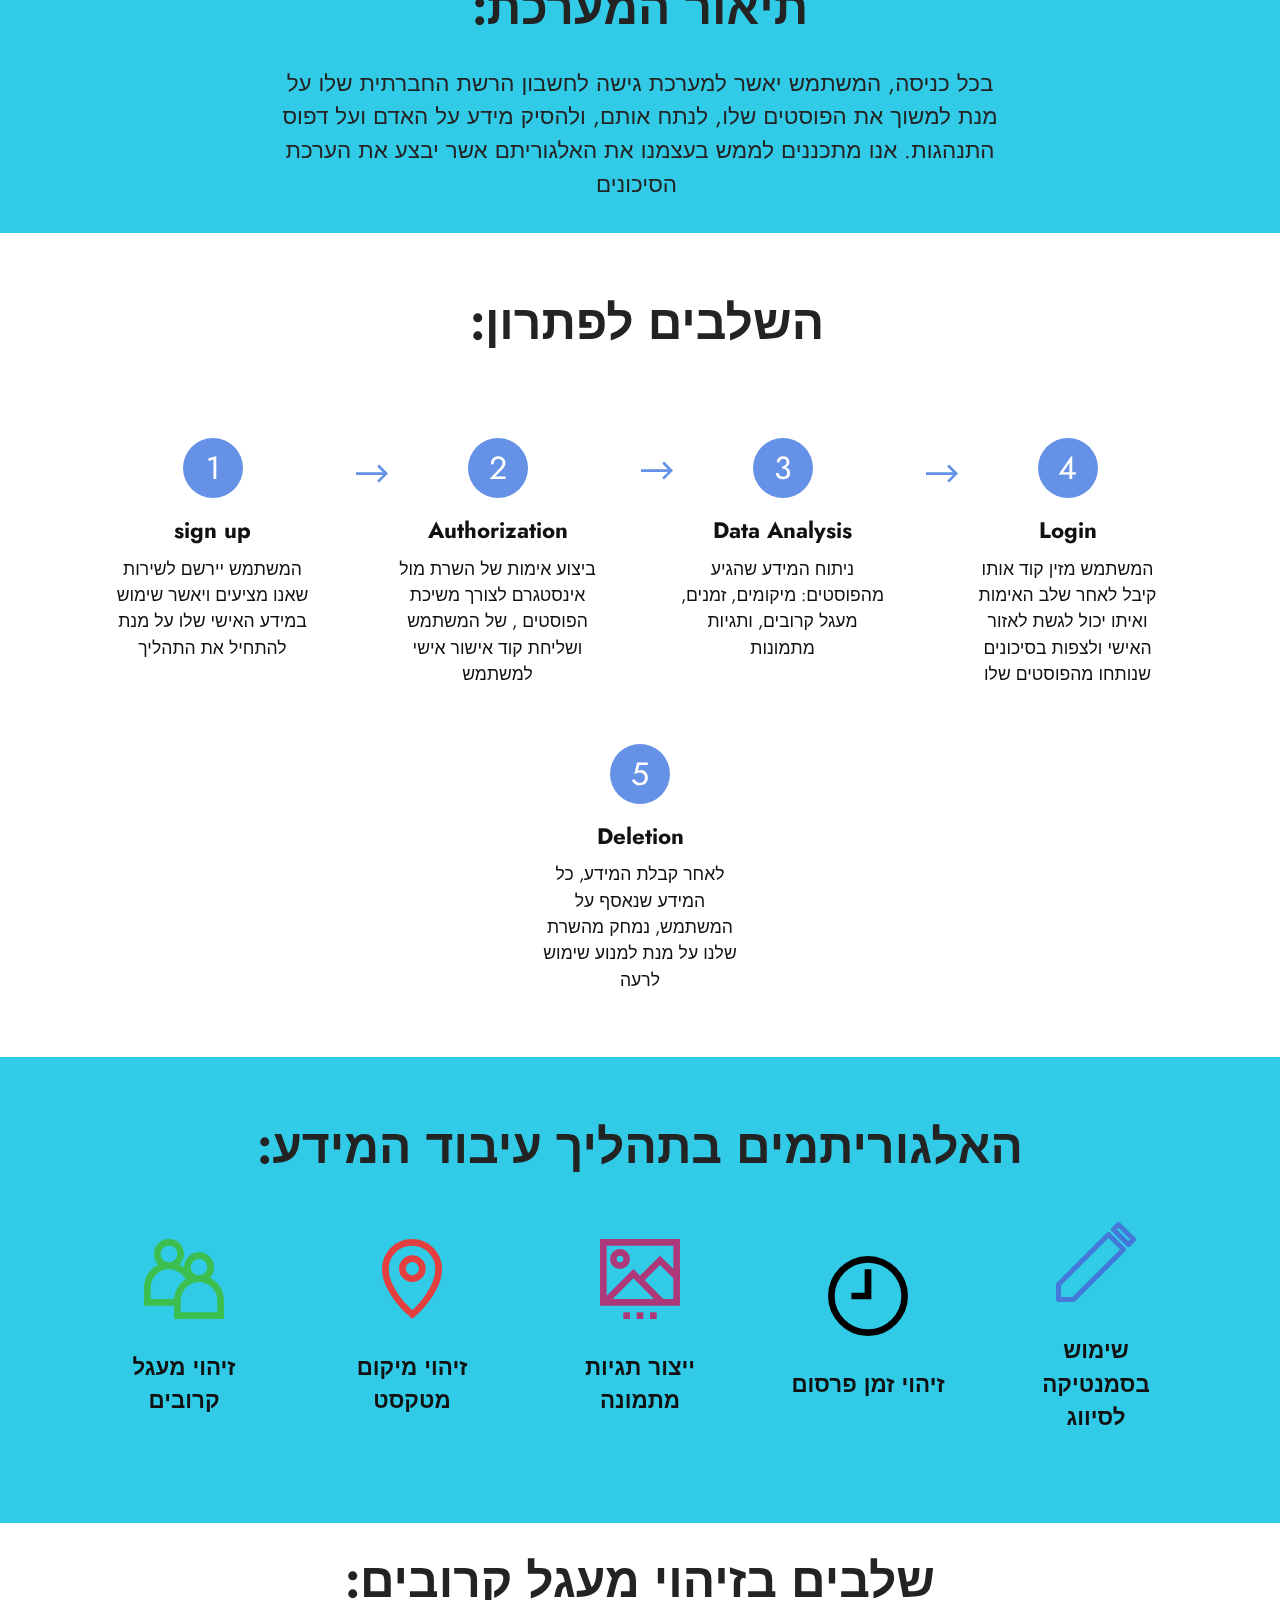
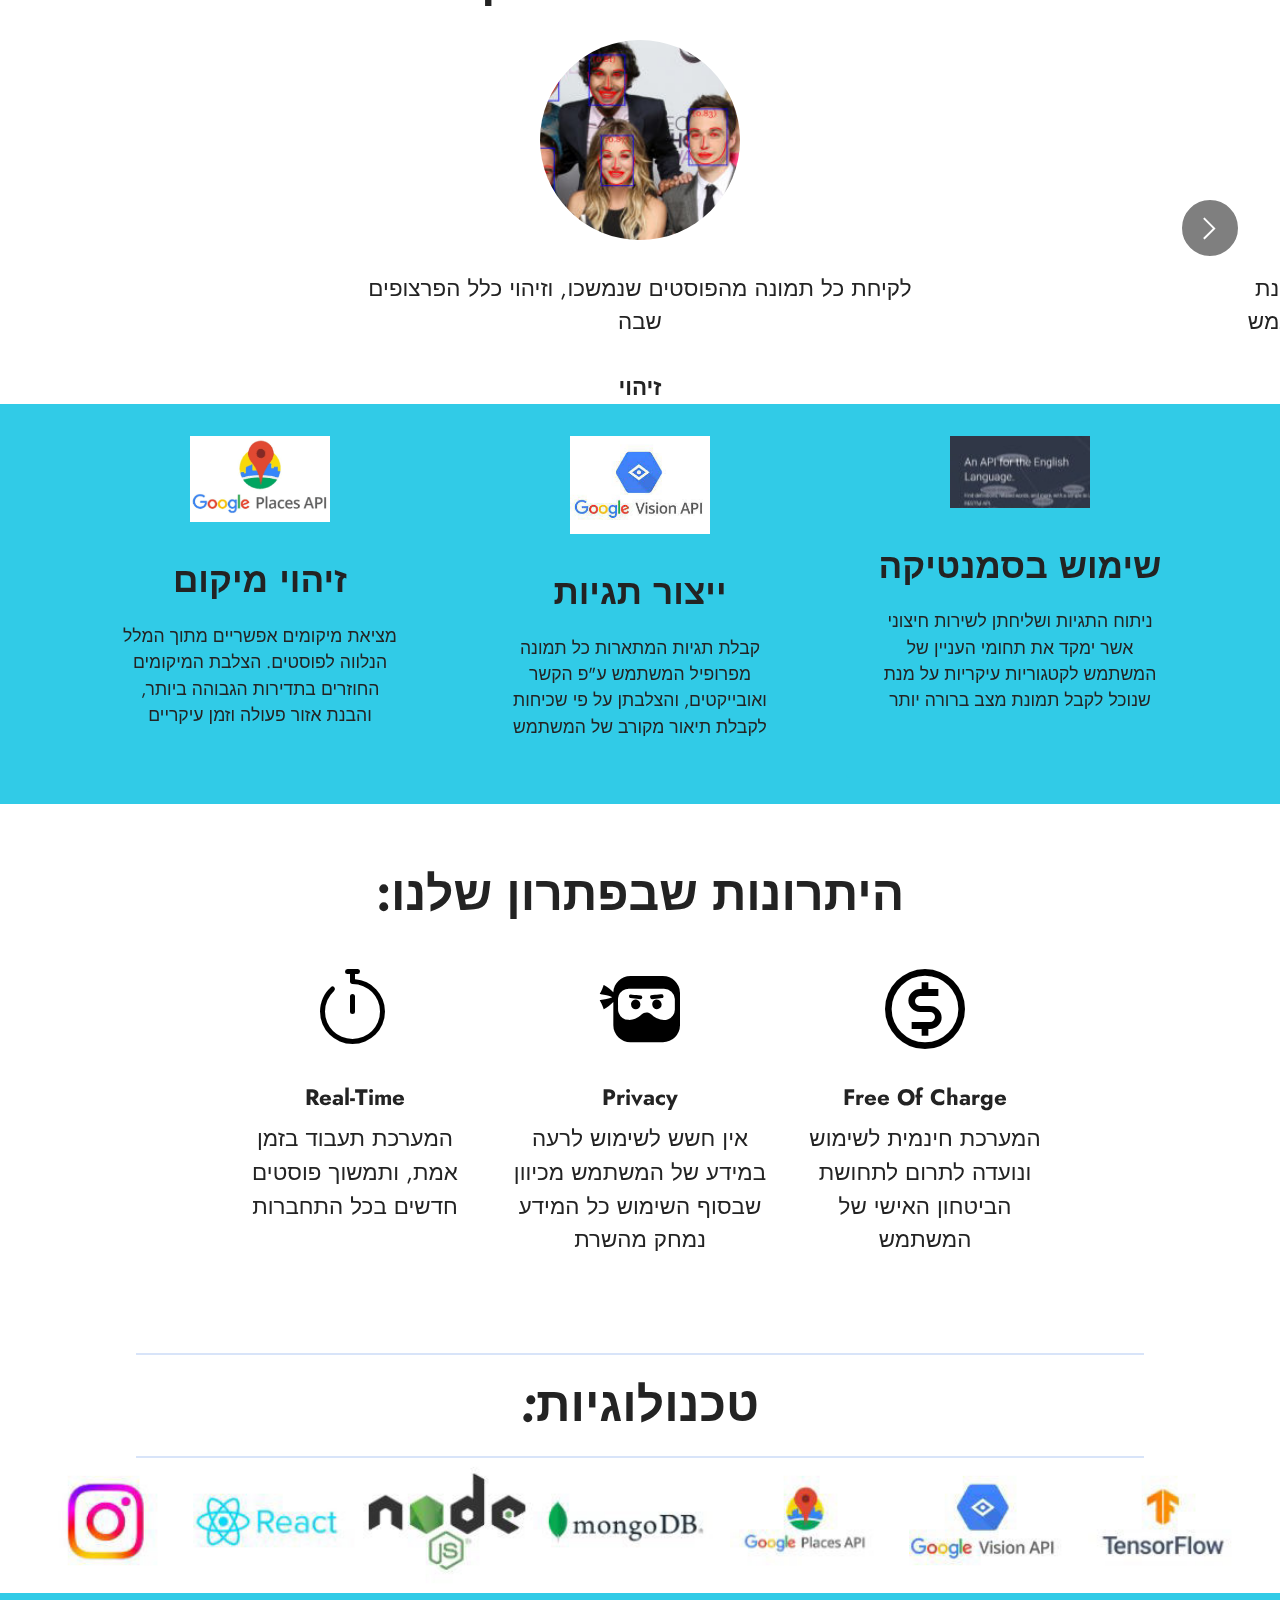
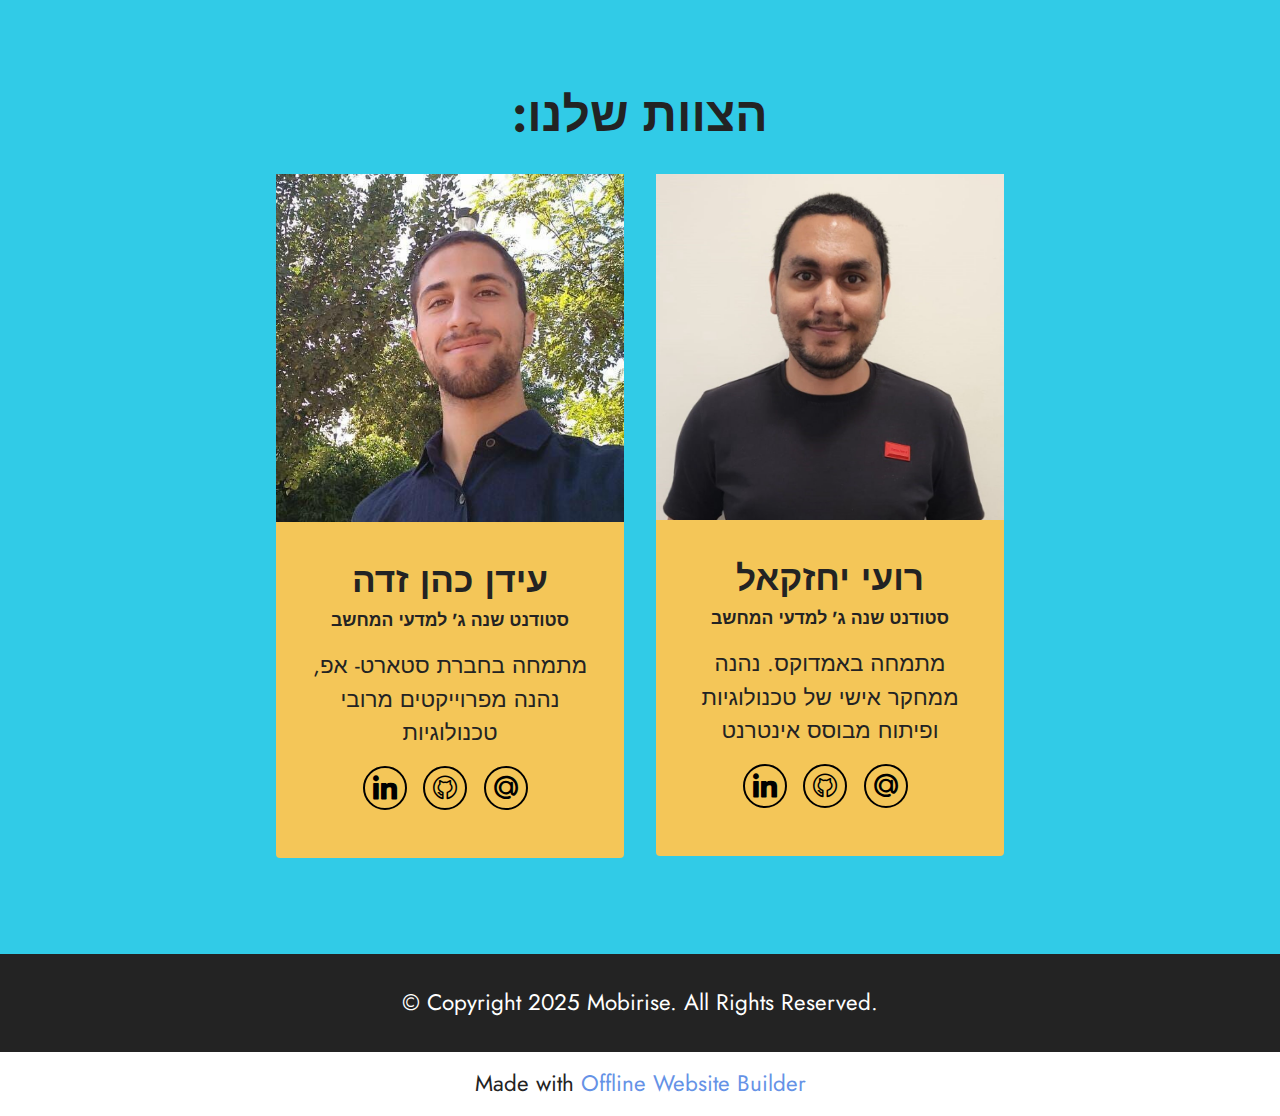
==== commit 3e21f5d0: "logo added" ====
--- a/index.html
+++ b/index.html
@@ -1,583 +1,976 @@
 <!DOCTYPE html>
-<html  >
-<head>
-  <!-- Site made with Mobirise Website Builder v5.8.4, https://mobirise.com -->
-  <meta charset="UTF-8">
-  <meta http-equiv="X-UA-Compatible" content="IE=edge">
-  <meta name="generator" content="Mobirise v5.8.4, mobirise.com">
-  <meta name="viewport" content="width=device-width, initial-scale=1, minimum-scale=1">
-  <link rel="shortcut icon" href="assets/images/logo-removebg-preview-237x175.png" type="image/x-icon">
-  <meta name="description" content="">
-  
-  
-  <title>Home</title>
-  <link rel="stylesheet" href="assets/web/assets/mobirise-icons2/mobirise2.css">
-  <link rel="stylesheet" href="assets/web/assets/mobirise-icons-bold/mobirise-icons-bold.css">
-  <link rel="stylesheet" href="assets/bootstrap/css/bootstrap.min.css">
-  <link rel="stylesheet" href="assets/bootstrap/css/bootstrap-grid.min.css">
-  <link rel="stylesheet" href="assets/bootstrap/css/bootstrap-reboot.min.css">
-  <link rel="stylesheet" href="assets/parallax/jarallax.css">
-  <link rel="stylesheet" href="assets/dropdown/css/style.css">
-  <link rel="stylesheet" href="assets/socicon/css/styles.css">
-  <link rel="stylesheet" href="assets/theme/css/style.css">
-  <link rel="preload" href="https://fonts.googleapis.com/css?family=Jost:100,200,300,400,500,600,700,800,900,100i,200i,300i,400i,500i,600i,700i,800i,900i&display=swap" as="style" onload="this.onload=null;this.rel='stylesheet'">
-  <noscript><link rel="stylesheet" href="https://fonts.googleapis.com/css?family=Jost:100,200,300,400,500,600,700,800,900,100i,200i,300i,400i,500i,600i,700i,800i,900i&display=swap"></noscript>
-  <link rel="preload" as="style" href="assets/mobirise/css/mbr-additional.css"><link rel="stylesheet" href="assets/mobirise/css/mbr-additional.css" type="text/css">
-
-  
-  
-  
-</head>
-<body>
-  
-  <section data-bs-version="5.1" class="menu menu3 cid-tBnXVzq7UP" once="menu" id="menu3-19">
-    
-    <nav class="navbar navbar-dropdown navbar-fixed-top navbar-expand-lg">
-        <div class="container-fluid">
-            <div class="navbar-brand">
-                <span class="navbar-logo">
-                    <a href="https://mobiri.se">
-                        <img src="assets/images/logo-removebg-preview-237x175.png" alt="Mobirise Website Builder" style="height: 4.8rem;">
+<html>
+  <head>
+    <!-- Site made with Mobirise Website Builder v5.8.4, https://mobirise.com -->
+    <meta charset="UTF-8" />
+    <meta http-equiv="X-UA-Compatible" content="IE=edge" />
+    <meta name="generator" content="Mobirise v5.8.4, mobirise.com" />
+    <meta
+      name="viewport"
+      content="width=device-width, initial-scale=1, minimum-scale=1"
+    />
+    <link
+      rel="shortcut icon"
+      href="assets/images/logo-removebg-preview-237x175.png"
+      type="image/x-icon"
+    />
+    <meta name="description" content="" />
+
+    <title>Home</title>
+    <link
+      rel="stylesheet"
+      href="assets/web/assets/mobirise-icons2/mobirise2.css"
+    />
+    <link
+      rel="stylesheet"
+      href="assets/web/assets/mobirise-icons-bold/mobirise-icons-bold.css"
+    />
+    <link rel="stylesheet" href="assets/bootstrap/css/bootstrap.min.css" />
+    <link rel="stylesheet" href="assets/bootstrap/css/bootstrap-grid.min.css" />
+    <link
+      rel="stylesheet"
+      href="assets/bootstrap/css/bootstrap-reboot.min.css"
+    />
+    <link rel="stylesheet" href="assets/parallax/jarallax.css" />
+    <link rel="stylesheet" href="assets/dropdown/css/style.css" />
+    <link rel="stylesheet" href="assets/socicon/css/styles.css" />
+    <link rel="stylesheet" href="assets/theme/css/style.css" />
+    <link
+      rel="preload"
+      href="https://fonts.googleapis.com/css?family=Jost:100,200,300,400,500,600,700,800,900,100i,200i,300i,400i,500i,600i,700i,800i,900i&display=swap"
+      as="style"
+      onload="this.onload=null;this.rel='stylesheet'"
+    />
+    <noscript
+      ><link
+        rel="stylesheet"
+        href="https://fonts.googleapis.com/css?family=Jost:100,200,300,400,500,600,700,800,900,100i,200i,300i,400i,500i,600i,700i,800i,900i&display=swap"
+    /></noscript>
+    <link
+      rel="preload"
+      as="style"
+      href="assets/mobirise/css/mbr-additional.css"
+    />
+    <link
+      rel="stylesheet"
+      href="assets/mobirise/css/mbr-additional.css"
+      type="text/css"
+    />
+    <link rel="stylesheet" href="styles.css" />
+  </head>
+  <body>
+    <section
+      data-bs-version="5.1"
+      class="menu menu3 cid-tBnXVzq7UP"
+      once="menu"
+      id="menu3-19"
+    >
+      <nav
+        class="navbar navbar-dropdown navbar-fixed-top navbar-expand-lg"
+        style="padding-left: 0px; padding-right: 0px; border-bottom-width: 0px"
+      >
+        <div class="container-fluid navbar-back">
+          <div class="navbar-brand">
+            <!-- <span class="navbar-logo">
+              <a href="https://mobiri.se">
+                <img
+                  src="assets/images/logo-removebg-preview-237x175.png"
+                  alt="Mobirise Website Builder"
+                  style="height: 4.8rem"
+                />
+              </a>
+            </span> -->
+            <span class="navbar-caption-wrap"
+              ><a
+                class="navbar-caption text-black text-primary display-7"
+                href="index.html"
+                >The Guardian</a
+              ></span
+            >
+          </div>
+          <button
+            class="navbar-toggler"
+            type="button"
+            data-toggle="collapse"
+            data-bs-toggle="collapse"
+            data-target="#navbarSupportedContent"
+            data-bs-target="#navbarSupportedContent"
+            aria-controls="navbarNavAltMarkup"
+            aria-expanded="false"
+            aria-label="Toggle navigation"
+          >
+            <div class="hamburger">
+              <span></span>
+              <span></span>
+              <span></span>
+              <span></span>
+            </div>
+          </button>
+          <div class="collapse navbar-collapse" id="navbarSupportedContent">
+            <ul
+              class="navbar-nav nav-dropdown nav-right"
+              data-app-modern-menu="true"
+            >
+              <li class="nav-item">
+                <a
+                  class="nav-link link text-black text-primary display-4"
+                  href="index.html#team1-2q"
+                  >אודותינו</a
+                >
+              </li>
+              <li class="nav-item">
+                <a
+                  class="nav-link link text-black text-primary display-4"
+                  href="index.html#content6-2t"
+                  >טכנולוגיות</a
+                >
+              </li>
+              <li class="nav-item">
+                <a
+                  class="nav-link link text-black text-primary display-4"
+                  href="index.html#features14-2m"
+                  >אלגוריתמים</a
+                >
+              </li>
+              <li class="nav-item">
+                <a
+                  class="nav-link link text-black text-primary display-4"
+                  href="index.html#content4-2l"
+                  >תיאור המערכת</a
+                >
+              </li>
+              <li class="nav-item">
+                <a
+                  class="nav-link link text-black text-primary display-4"
+                  href="index.html#content4-2i"
+                  >רקע</a
+                >
+              </li>
+            </ul>
+          </div>
+        </div>
+      </nav>
+    </section>
+
+    <section
+      data-bs-version="5.1"
+      class="header1 cid-s48MCQYojq mbr-fullscreen mbr-parallax-background"
+      id="header1-f"
+    >
+      <div
+        class="mbr-overlay"
+        style="opacity: 0.8; background-color: rgb(255, 255, 255)"
+      ></div>
+
+      <div class="align-center container">
+        <div class="row justify-content-center">
+          <div class="col-12 col-lg-10">
+            <div class="img-logo-container">
+              <img
+                src="assets/images/logo.png"
+                class="project-logo img-logo"
+                alt="project-logo"
+              />
+              <img
+                src="assets/images/sapir.png"
+                class="sapir-logo img-logo"
+                alt="sapir-logo"
+              />
+            </div>
+            <h1 class="mbr-section-title mbr-fonts-style mb-3 display-1">
+              <strong>The Guardian</strong>
+            </h1>
+            <h2 class="mbr-section-title mbr-fonts-style mb-3 display-7">
+              שמות המגישים: עידן כהן זדה ,רועי יחזקאל<br />שם המנחה: ד"ר נורית
+              גלעוז<br />
+            </h2>
+            <p class="mbr-text mbr-fonts-style display-7">
+              <strong
+                >&nbsp;מערכת המשקפת למשתמש את מידת חשיפת המידע שלו&nbsp; </strong
+              ><br /><strong>.ברשתות החברתיות</strong><br /><strong
+                >&nbsp;</strong
+              >מערכת להגנה על משתמשים מפני שימוש לרעה בתוכן שהם מעלים. הרעיון
+              הוא להשתמש באלגוריתם חכם אשר ישקף את פעילות המשתמש. הפוסטים
+              שיימשכו יעובדו במערכת ע"י אלגוריתמי עיבוד. אלגוריתם ההצלבה שלנו
+              יצור את הפרופיל של המשתמש, ויתריע על מידע רגיש, או שמסוכן להשאיר
+              ברשת, ויציין <br />.את מקורו&nbsp;&nbsp;
+            </p>
+            <div class="mbr-section-btn mt-3">
+              <a class="btn btn-black display-4" href="index.html#team1-2q"
+                >אודותינו</a
+              >
+              <a class="btn btn-danger display-4" href="index.html#content6-2t"
+                >טכנולוגיות</a
+              >
+              <a
+                class="btn btn-warning display-4"
+                href="index.html#features14-2m"
+                >אלגוריתמים</a
+              >
+              <a
+                class="btn btn-secondary display-4"
+                href="index.html#content4-2l"
+                >תיאור המערכת</a
+              >
+              <a class="btn btn-info display-4" href="index.html#content4-2i"
+                >הרקע לעבודתנו</a
+              >
+            </div>
+          </div>
+        </div>
+      </div>
+    </section>
+
+    <section
+      data-bs-version="5.1"
+      class="content4 cid-tC3p1BkiRn"
+      id="content4-2i"
+    >
+      <div class="container">
+        <div class="row justify-content-center">
+          <div class="title col-md-12 col-lg-12">
+            <h3
+              class="mbr-section-title mbr-fonts-style align-center mb-4 display-2"
+            >
+              <strong>:הרקע לבעיה</strong>
+            </h3>
+            <h4
+              class="mbr-section-subtitle align-center mbr-fonts-style mb-4 display-7"
+            >
+              בעידן הטכנולוגי, המון מידע אישי שלנו נמצא ברשתות החברתיות – את
+              רובו העלנו מבלי לחשוב על ההשלכות. מיקומים, אנשים קרובים ודפוסי
+              התנהגות- את כל אלו ניתן לכרות מהרשת וליצור מאוסף פריטי מידע
+              בודדים, פרופיל של אדם פרטי. גורמים זדוניים עלולים לנצל מידע זה
+              ולתקוף אותו במישור הפיזי או במרחב הרשת. המערכת נועדה לאפשר למשתמש
+              ברשת החברתית להבין באיזו מידה הפרטיות שלו נמצאת בסיכון
+            </h4>
+            <div class="mbr-section-btn align-center">
+              <a class="btn btn-secondary display-4" href="page6.html"
+                >דוגמאות&nbsp;</a
+              >
+            </div>
+          </div>
+        </div>
+      </div>
+    </section>
+
+    <section
+      data-bs-version="5.1"
+      class="content4 cid-tC3pz8Mmw8"
+      id="content4-2l"
+    >
+      <div class="container">
+        <div class="row justify-content-center">
+          <div class="title col-md-12 col-lg-8">
+            <h3
+              class="mbr-section-title mbr-fonts-style align-center mb-4 display-2"
+            >
+              <strong>:תיאור המערכת</strong>
+            </h3>
+            <h4
+              class="mbr-section-subtitle align-center mbr-fonts-style mb-4 display-7"
+            >
+              בכל כניסה, המשתמש יאשר למערכת גישה לחשבון הרשת החברתית שלו על מנת
+              למשוך את הפוסטים שלו, לנתח אותם, ולהסיק מידע על האדם ועל דפוס
+              התנהגות. אנו מתכננים לממש בעצמנו את האלגוריתם אשר יבצע את הערכת
+              הסיכונים&nbsp;
+            </h4>
+          </div>
+        </div>
+      </div>
+    </section>
+
+    <section
+      data-bs-version="5.1"
+      class="features23 cid-tC3pk3bsRE"
+      id="features24-2j"
+    >
+      <div class="container">
+        <div class="row justify-content-center">
+          <div class="col-12">
+            <div class="card-wrapper mb-4">
+              <div class="card-box align-center">
+                <h4 class="card-title mbr-fonts-style mb-4 display-2">
+                  <strong>&nbsp;:השלבים לפתרון</strong>
+                </h4>
+              </div>
+            </div>
+          </div>
+          <div class="col-12 col-md-6 col-lg-3">
+            <div class="item first mbr-flex p-4">
+              <div class="icon-wrap w-100">
+                <div class="icon-box">
+                  <span class="step-number mbr-fonts-style display-5">1</span>
+                </div>
+              </div>
+
+              <div class="text-box">
+                <h4
+                  class="icon-title card-title mbr-black mbr-fonts-style display-7"
+                >
+                  <strong>sign up</strong>
+                </h4>
+                <h5 class="mbr-text mbr-black mbr-fonts-style display-4">
+                  המשתמש יירשם לשירות שאנו מציעים ויאשר שימוש במידע האישי שלו על
+                  מנת להתחיל את התהליך
+                </h5>
+              </div>
+            </div>
+            <!-- <span mbr-icon class="mbr-iconfont mobi-mbri-devices mobi-mbri"></span> -->
+          </div>
+          <div class="col-12 col-md-6 col-lg-3">
+            <div class="item mbr-flex p-4">
+              <div class="icon-wrap w-100">
+                <div class="icon-box">
+                  <span class="step-number mbr-fonts-style display-5">2</span>
+                </div>
+              </div>
+              <div class="text-box">
+                <h4
+                  class="icon-title card-title mbr-black mbr-fonts-style display-7"
+                >
+                  <strong>Authorization</strong>
+                </h4>
+                <h5 class="mbr-text mbr-black mbr-fonts-style display-4">
+                  ביצוע אימות של השרת מול אינסטגרם לצורך משיכת הפוסטים , של
+                  המשתמש ושליחת קוד אישור אישי למשתמש
+                </h5>
+              </div>
+            </div>
+          </div>
+          <div class="col-12 col-md-6 col-lg-3">
+            <div class="item mbr-flex p-4">
+              <div class="icon-wrap w-100">
+                <div class="icon-box">
+                  <span class="step-number mbr-fonts-style display-5">3</span>
+                </div>
+              </div>
+              <div class="text-box">
+                <h4
+                  class="icon-title card-title mbr-black mbr-fonts-style display-7"
+                >
+                  <strong>Data Analysis</strong>
+                </h4>
+                <h5 class="mbr-text mbr-black mbr-fonts-style display-4">
+                  ניתוח המידע שהגיע מהפוסטים: מיקומים, זמנים, מעגל קרובים,
+                  ותגיות מתמונות
+                </h5>
+              </div>
+            </div>
+          </div>
+          <div class="col-12 col-md-6 col-lg-3">
+            <div class="item mbr-flex p-4">
+              <div class="icon-wrap w-100">
+                <div class="icon-box">
+                  <span class="step-number mbr-fonts-style display-5">4</span>
+                </div>
+              </div>
+              <div class="text-box">
+                <h4
+                  class="icon-title card-title mbr-black mbr-fonts-style display-7"
+                >
+                  <strong>Login</strong>
+                </h4>
+                <h5 class="mbr-text mbr-black mbr-fonts-style display-4">
+                  המשתמש מזין קוד אותו קיבל לאחר שלב האימות ואיתו יכול לגשת
+                  לאזור האישי ולצפות בסיכונים שנותחו מהפוסטים שלו
+                </h5>
+              </div>
+            </div>
+          </div>
+          <div class="col-12 col-md-6 col-lg-3">
+            <div class="item mbr-flex p-4 five">
+              <div class="icon-wrap w-100">
+                <div class="icon-box">
+                  <span class="step-number mbr-fonts-style display-5">5</span>
+                </div>
+              </div>
+              <div class="text-box">
+                <h4
+                  class="icon-title card-title mbr-black mbr-fonts-style display-7"
+                >
+                  <strong>Deletion</strong>
+                </h4>
+                <h5 class="mbr-text mbr-black mbr-fonts-style display-4">
+                  לאחר קבלת המידע, כל המידע שנאסף על המשתמש, נמחק מהשרת שלנו על
+                  מנת למנוע שימוש לרעה
+                </h5>
+              </div>
+            </div>
+          </div>
+        </div>
+      </div>
+    </section>
+
+    <section
+      data-bs-version="5.1"
+      class="features13 cid-tC3pZSFlSs"
+      id="features14-2m"
+    >
+      <div class="container">
+        <div class="row">
+          <div class="col-12">
+            <h3
+              class="mbr-section-title align-center mb-4 mbr-fonts-style display-2"
+            >
+              <strong>:האלגוריתמים בתהליך עיבוד המידע</strong>
+            </h3>
+          </div>
+          <div class="card col-12 col-md-4 col-lg-2 p-3">
+            <div class="card-wrapper">
+              <div class="card-box align-center">
+                <a href="index.html#people5-2n"
+                  ><span
+                    class="mbr-iconfont mobi-mbri-users mobi-mbri"
+                    style="color: rgb(61, 191, 80); fill: rgb(61, 191, 80)"
+                  ></span
+                ></a>
+                <h4
+                  class="card-title align-center mbr-black mbr-fonts-style display-7"
+                >
+                  <strong>זיהוי מעגל קרובים</strong>
+                </h4>
+              </div>
+            </div>
+          </div>
+          <div class="card p-3 col-12 col-md-4 col-lg-2">
+            <div class="card-wrapper">
+              <div class="card-box align-center">
+                <a href="index.html#clients2-2o"
+                  ><span
+                    class="mbr-iconfont mobi-mbri-map-pin mobi-mbri"
+                    style="color: rgb(228, 63, 63); fill: rgb(228, 63, 63)"
+                  ></span
+                ></a>
+                <h4
+                  class="card-title align-center mbr-black mbr-fonts-style display-7"
+                >
+                  <strong>זיהוי מיקום מטקסט</strong>
+                </h4>
+              </div>
+            </div>
+          </div>
+          <div class="card p-3 col-12 col-md-4 col-lg-2">
+            <div class="card-wrapper">
+              <div class="card-box align-center">
+                <a href="index.html#clients2-2o"
+                  ><span
+                    class="mbr-iconfont mobi-mbri-image-slider mobi-mbri"
+                    style="color: rgb(173, 56, 122); fill: rgb(173, 56, 122)"
+                  ></span
+                ></a>
+                <h4
+                  class="card-title align-center mbr-black mbr-fonts-style display-7"
+                >
+                  <strong>ייצור תגיות מתמונה</strong>
+                </h4>
+              </div>
+            </div>
+          </div>
+          <div class="card p-3 col-12 col-md-4 col-lg-2">
+            <div class="card-wrapper">
+              <div class="card-box align-center">
+                <a href="index.html#clients2-2o"
+                  ><span
+                    class="mbr-iconfont mobi-mbri-clock mobi-mbri"
+                    style="color: rgb(0, 0, 0); fill: rgb(0, 0, 0)"
+                  ></span
+                ></a>
+                <h4
+                  class="card-title align-center mbr-black mbr-fonts-style display-7"
+                >
+                  <strong>זיהוי זמן פרסום</strong>
+                </h4>
+              </div>
+            </div>
+          </div>
+          <div class="card p-3 col-12 col-md-4 col-lg-2">
+            <div class="card-wrapper">
+              <div class="card-box align-center">
+                <a href="index.html#clients2-2o"
+                  ><span
+                    class="mbr-iconfont mbrib-edit2"
+                    style="color: rgb(68, 121, 217); fill: rgb(68, 121, 217)"
+                  ></span
+                ></a>
+                <h4
+                  class="card-title align-center mbr-black mbr-fonts-style display-7"
+                >
+                  <strong>שימוש בסמנטיקה לסיווג</strong>
+                </h4>
+              </div>
+            </div>
+          </div>
+        </div>
+      </div>
+    </section>
+
+    <section
+      data-bs-version="5.1"
+      class="people5 mbr-embla cid-tC3q0KFYTn"
+      id="people5-2n"
+    >
+      <div class="position-relative text-center">
+        <h3 class="mb-4 mbr-fonts-style display-2">
+          <strong>:שלבים בזיהוי מעגל קרובים</strong>
+        </h3>
+
+        <div
+          class="embla"
+          data-skip-snaps="true"
+          data-align="center"
+          data-auto-play-interval="5"
+          data-draggable="true"
+        >
+          <div class="embla__viewport container-fluid">
+            <div class="embla__container">
+              <div
+                class="embla__slide slider-image item active"
+                style="margin-left: 10rem; margin-right: 10rem"
+              >
+                <div class="user">
+                  <div class="user_image">
+                    <div class="item-wrapper position-relative">
+                      <img
+                        src="assets/images/identify-faces-273x182.jpg"
+                        alt="Mobirise Website Builder"
+                        data-slide-to="1"
+                        data-bs-slide-to="1"
+                      />
+                    </div>
+                  </div>
+                  <div class="user_text mb-4">
+                    <p class="mbr-fonts-style display-7">
+                      לקיחת כל תמונה מהפוסטים שנמשכו, וזיהוי כלל הפרצופים שבה
+                    </p>
+                  </div>
+
+                  <div class="user_desk mbr-fonts-style display-7">
+                    <strong> זיהוי</strong>
+                  </div>
+                </div>
+              </div>
+              <div
+                class="embla__slide slider-image item"
+                style="margin-left: 10rem; margin-right: 10rem"
+              >
+                <div class="user">
+                  <div class="user_image">
+                    <div class="item-wrapper position-relative">
+                      <img
+                        src="assets/images/match-faces-230x114.jpg"
+                        alt="Mobirise Website Builder"
+                        data-slide-to="2"
+                        data-bs-slide-to="2"
+                      />
+                    </div>
+                  </div>
+                  <div class="user_text mb-4">
+                    <p class="mbr-fonts-style display-7">
+                      השוואת הפרצופים על פי תכונות וספירת שכיחותם&nbsp; על מנת
+                      ליצור תמונה ברורה יותר של מי מעגל הקרובים של המשתמש
+                    </p>
+                  </div>
+
+                  <div class="user_desk mbr-fonts-style display-7">
+                    <strong> השוואה</strong>
+                  </div>
+                </div>
+              </div>
+              <div
+                class="embla__slide slider-image item"
+                style="margin-left: 10rem; margin-right: 10rem"
+              >
+                <div class="user">
+                  <div class="user_image">
+                    <div class="item-wrapper position-relative">
+                      <img
+                        src="assets/images/save-224x224.png"
+                        alt="Mobirise Website Builder"
+                        data-slide-to="0"
+                        data-bs-slide-to="0"
+                      />
+                    </div>
+                  </div>
+                  <div class="user_text mb-4">
+                    <p class="mbr-fonts-style display-7">
+                      חיתוך הפרצופים, ושמירתם ע"פ הקוארדינטות בתמונה
+                    </p>
+                  </div>
+
+                  <div class="user_desk mbr-fonts-style display-7">
+                    <strong> קצירה</strong>
+                  </div>
+                </div>
+              </div>
+            </div>
+          </div>
+          <button class="embla__button embla__button--prev">
+            <span
+              class="mobi-mbri mobi-mbri-arrow-prev mbr-iconfont"
+              aria-hidden="true"
+            ></span>
+            <span class="sr-only visually-hidden visually-hidden"
+              >Previous</span
+            >
+          </button>
+          <button class="embla__button embla__button--next">
+            <span
+              class="mobi-mbri mobi-mbri-arrow-next mbr-iconfont"
+              aria-hidden="true"
+            ></span>
+            <span class="sr-only visually-hidden visually-hidden">Next</span>
+          </button>
+        </div>
+      </div>
+    </section>
+
+    <section
+      data-bs-version="5.1"
+      class="clients2 cid-tC3q3phMz2"
+      id="clients2-2o"
+    >
+      <div class="container">
+        <div class="row justify-content-center">
+          <div class="card col-12 col-md-6 col-lg-4">
+            <div class="card-wrapper">
+              <div class="img-wrapper">
+                <img
+                  src="assets/images/googleplaces-1-280x172.png"
+                  alt="Mobirise Website Builder"
+                />
+              </div>
+              <div class="card-box align-center">
+                <h5 class="card-title mbr-fonts-style mb-3 display-5">
+                  <strong>זיהוי מיקום</strong>
+                </h5>
+                <p class="mbr-text mbr-fonts-style mb-4 display-4">
+                  מציאת מיקומים אפשריים מתוך המלל הנלווה לפוסטים. הצלבת המיקומים
+                  החוזרים בתדירות הגבוהה ביותר, והבנת אזור פעולה וזמן עיקריים
+                </p>
+              </div>
+            </div>
+          </div>
+          <div class="card col-12 col-md-6 col-lg-4">
+            <div class="card-wrapper">
+              <div class="img-wrapper">
+                <img
+                  src="assets/images/googlevision-269x187.jpg"
+                  alt="Mobirise Website Builder"
+                />
+              </div>
+              <div class="card-box align-center">
+                <h5 class="card-title mbr-fonts-style mb-3 display-5">
+                  <strong>ייצור תגיות</strong>
+                </h5>
+                <p class="mbr-text mbr-fonts-style mb-4 display-4">
+                  קבלת תגיות המתארות כל תמונה מפרופיל המשתמש ע"פ הקשר
+                  ואובייקטים, והצלבתן על פי שכיחות לקבלת תיאור מקורב של המשתמש
+                </p>
+              </div>
+            </div>
+          </div>
+          <div class="card col-12 col-md-6 col-lg-4">
+            <div class="card-wrapper">
+              <div class="img-wrapper">
+                <img
+                  src="assets/images/wordsapi-280x143.jpeg"
+                  alt="Mobirise Website Builder"
+                />
+              </div>
+              <div class="card-box align-center">
+                <h5 class="card-title mbr-fonts-style mb-3 display-5">
+                  <strong>שימוש בסמנטיקה</strong>
+                </h5>
+                <p class="mbr-text mbr-fonts-style mb-4 display-4">
+                  ניתוח התגיות ושליחתן לשירות חיצוני אשר ימקד את תחומי העניין של
+                  המשתמש לקטגוריות עיקריות על מנת שנוכל לקבל תמונת מצב ברורה
+                  יותר
+                </p>
+              </div>
+            </div>
+          </div>
+        </div>
+      </div>
+    </section>
+
+    <section
+      data-bs-version="5.1"
+      class="features1 cid-tC3plaF2BV"
+      id="features1-2k"
+    >
+      <div class="container">
+        <div class="row">
+          <div class="col-12 col-lg-9">
+            <h3
+              class="mbr-section-title mbr-fonts-style align-center mb-0 display-2"
+            >
+              <strong>:היתרונות שבפתרון שלנו</strong>
+            </h3>
+          </div>
+        </div>
+        <div class="row">
+          <div class="card col-12 col-md-6 col-lg-3">
+            <div class="card-wrapper">
+              <div class="card-box align-center">
+                <div class="iconfont-wrapper">
+                  <span
+                    class="mbr-iconfont mbrib-timer"
+                    style="color: rgb(0, 0, 0); fill: rgb(0, 0, 0)"
+                  ></span>
+                </div>
+                <h5 class="card-title mbr-fonts-style display-7">
+                  <strong>Real-Time</strong>
+                </h5>
+                <p class="card-text mbr-fonts-style display-7">
+                  המערכת תעבוד בזמן אמת, ותמשוך פוסטים חדשים בכל התחברות
+                </p>
+              </div>
+            </div>
+          </div>
+          <div class="card col-12 col-md-6 col-lg-3">
+            <div class="card-wrapper">
+              <div class="card-box align-center">
+                <div class="iconfont-wrapper">
+                  <span
+                    class="mbr-iconfont socicon-dlive socicon"
+                    style="color: rgb(0, 0, 0); fill: rgb(0, 0, 0)"
+                  ></span>
+                </div>
+                <h5 class="card-title mbr-fonts-style display-7">
+                  <strong>Privacy</strong>
+                </h5>
+                <p class="card-text mbr-fonts-style display-7">
+                  אין חשש לשימוש לרעה במידע של המשתמש מכיוון שבסוף השימוש כל
+                  המידע נמחק מהשרת
+                </p>
+              </div>
+            </div>
+          </div>
+          <div class="card col-12 col-md-6 col-lg-3">
+            <div class="card-wrapper">
+              <div class="card-box align-center">
+                <div class="iconfont-wrapper">
+                  <span
+                    class="mbr-iconfont mobi-mbri-cash mobi-mbri"
+                    style="color: rgb(0, 0, 0); fill: rgb(0, 0, 0)"
+                  ></span>
+                </div>
+                <h5 class="card-title mbr-fonts-style display-7">
+                  <strong>Free Of Charge</strong>
+                </h5>
+                <p class="card-text mbr-fonts-style display-7">
+                  המערכת חינמית לשימוש ונועדה לתרום לתחושת הביטחון האישי של
+                  המשתמש
+                </p>
+              </div>
+            </div>
+          </div>
+        </div>
+      </div>
+    </section>
+
+    <section
+      data-bs-version="5.1"
+      class="content6 cid-tC3A5KiGRX"
+      id="content6-2t"
+    >
+      <div class="container-fluid">
+        <div class="row justify-content-center">
+          <div class="col-md-12 col-lg-10">
+            <hr class="line" />
+            <p class="mbr-text align-center mbr-fonts-style my-4 display-2">
+              <strong><em>:</em>טכנולוגיות</strong>
+            </p>
+            <hr class="line" />
+          </div>
+        </div>
+      </div>
+    </section>
+
+    <section data-bs-version="5.1" class="image3 cid-tC3zEmDldT" id="image3-2s">
+      <div class="container-fluid">
+        <div class="row justify-content-center">
+          <div class="col-12 col-lg-12">
+            <div class="image-wrapper">
+              <img
+                src="assets/images/techno-new-1087x121.jpg"
+                alt="Mobirise Website Builder"
+              />
+            </div>
+          </div>
+        </div>
+      </div>
+    </section>
+
+    <section data-bs-version="5.1" class="team1 cid-tC3qpMJuuV" id="team1-2q">
+      <div class="container">
+        <div class="row justify-content-center">
+          <div class="col-12">
+            <h3
+              class="mbr-section-title mbr-fonts-style align-center mb-4 display-2"
+            >
+              <strong>:הצוות שלנו</strong>
+            </h3>
+          </div>
+          <div class="col-sm-6 col-lg-4">
+            <div class="card-wrap">
+              <div class="image-wrap">
+                <img
+                  src="assets/images/whatsapp-image-2019-12-06-at-11.37.04-640x640.jpeg"
+                  alt="Mobirise Website Builder"
+                />
+              </div>
+              <div class="content-wrap">
+                <h5
+                  class="mbr-section-title card-title mbr-fonts-style align-center m-0 display-5"
+                >
+                  <strong>עידן כהן זדה</strong>
+                </h5>
+                <h6
+                  class="mbr-role mbr-fonts-style align-center mb-3 display-4"
+                >
+                  <strong>סטודנט שנה ג' למדעי המחשב</strong>
+                </h6>
+                <p class="card-text mbr-fonts-style align-center display-7">
+                  מתמחה בחברת סטארט- אפ, נהנה מפרוייקטים מרובי טכנולוגיות
+                </p>
+                <div class="social-row display-7">
+                  <div class="soc-item">
+                    <a href="https://www.linkedin.com/in/idancohenzada/"
+                      ><span
+                        class="mbr-iconfont socicon-linkedin socicon"
+                      ></span
+                    ></a>
+                  </div>
+                  <div class="soc-item">
+                    <a href="https://github.com/idanCohenZ" target="_blank">
+                      <span class="mbr-iconfont mbrib-github"></span>
                     </a>
-                </span>
-                <span class="navbar-caption-wrap"><a class="navbar-caption text-black text-primary display-7" href="index.html">The Guardian</a></span>
-            </div>
-            <button class="navbar-toggler" type="button" data-toggle="collapse" data-bs-toggle="collapse" data-target="#navbarSupportedContent" data-bs-target="#navbarSupportedContent" aria-controls="navbarNavAltMarkup" aria-expanded="false" aria-label="Toggle navigation">
-                <div class="hamburger">
-                    <span></span>
-                    <span></span>
-                    <span></span>
-                    <span></span>
-                </div>
-            </button>
-            <div class="collapse navbar-collapse" id="navbarSupportedContent">
-                <ul class="navbar-nav nav-dropdown nav-right" data-app-modern-menu="true"><li class="nav-item"><a class="nav-link link text-black text-primary display-4" href="index.html#team1-2q">אודותינו</a></li><li class="nav-item"><a class="nav-link link text-black text-primary display-4" href="index.html#content6-2t">טכנולוגיות</a></li><li class="nav-item"><a class="nav-link link text-black text-primary display-4" href="index.html#features14-2m">אלגוריתמים</a>
-                    </li><li class="nav-item"><a class="nav-link link text-black text-primary display-4" href="index.html#content4-2l">תיאור המערכת</a></li><li class="nav-item"><a class="nav-link link text-black text-primary display-4" href="index.html#content4-2i">רקע</a></li></ul>
-                
-                
-            </div>
-        </div>
-    </nav>
-</section>
-
-<section data-bs-version="5.1" class="header1 cid-s48MCQYojq mbr-fullscreen mbr-parallax-background" id="header1-f">
-
-    
-
-    <div class="mbr-overlay" style="opacity: 0.8; background-color: rgb(255, 255, 255);"></div>
-
-    <div class="align-center container">
-        <div class="row justify-content-center">
-            <div class="col-12 col-lg-10">
-                <h1 class="mbr-section-title mbr-fonts-style mb-3 display-1"><strong>The Guardian</strong></h1>
-                <h2 class="mbr-section-title mbr-fonts-style mb-3 display-7">שמות המגישים: עידן כהן זדה ,רועי יחזקאל<br>שם המנחה: ד"ר נורית גלעוז<br></h2>
-                <p class="mbr-text mbr-fonts-style display-7"><strong>&nbsp;מערכת המשקפת למשתמש את מידת חשיפת המידע שלו&nbsp; </strong><br><strong>.ברשתות החברתיות</strong><br><strong>&nbsp;</strong>מערכת להגנה על משתמשים מפני שימוש לרעה בתוכן שהם מעלים. הרעיון הוא להשתמש באלגוריתם חכם אשר ישקף את פעילות המשתמש. הפוסטים שיימשכו יעובדו במערכת ע"י אלגוריתמי עיבוד. אלגוריתם ההצלבה שלנו יצור את הפרופיל של המשתמש, ויתריע על מידע רגיש, או שמסוכן להשאיר ברשת, ויציין <br>.את מקורו&nbsp;&nbsp;</p>
-                <div class="mbr-section-btn mt-3"><a class="btn btn-black display-4" href="index.html#team1-2q">אודותינו</a> <a class="btn btn-danger display-4" href="index.html#content6-2t">טכנולוגיות</a> <a class="btn btn-warning display-4" href="index.html#features14-2m">אלגוריתמים</a> <a class="btn btn-secondary display-4" href="index.html#content4-2l">תיאור המערכת</a> <a class="btn btn-info display-4" href="index.html#content4-2i">הרקע לעבודתנו</a></div>
-            </div>
-        </div>
-    </div>
-</section>
-
-<section data-bs-version="5.1" class="content4 cid-tC3p1BkiRn" id="content4-2i">
-    
-
-    
-    
-    <div class="container">
-        <div class="row justify-content-center">
-            <div class="title col-md-12 col-lg-12">
-                <h3 class="mbr-section-title mbr-fonts-style align-center mb-4 display-2"><strong>:הרקע לבעיה</strong></h3>
-                <h4 class="mbr-section-subtitle align-center mbr-fonts-style mb-4 display-7">בעידן הטכנולוגי, המון מידע אישי שלנו נמצא ברשתות החברתיות – את רובו העלנו מבלי לחשוב על ההשלכות. מיקומים, אנשים קרובים ודפוסי התנהגות- את כל אלו ניתן לכרות מהרשת וליצור מאוסף פריטי מידע בודדים, פרופיל של אדם פרטי. גורמים זדוניים עלולים לנצל מידע זה ולתקוף אותו במישור הפיזי או במרחב הרשת. המערכת נועדה לאפשר למשתמש ברשת החברתית להבין באיזו מידה הפרטיות שלו נמצאת בסיכון</h4>
-                <div class="mbr-section-btn align-center"><a class="btn btn-secondary display-4" href="page6.html">דוגמאות&nbsp;</a></div>
-            </div>
-        </div>
-    </div>
-</section>
-
-<section data-bs-version="5.1" class="content4 cid-tC3pz8Mmw8" id="content4-2l">
-    
-
-    
-    
-    <div class="container">
-        <div class="row justify-content-center">
-            <div class="title col-md-12 col-lg-8">
-                <h3 class="mbr-section-title mbr-fonts-style align-center mb-4 display-2">
-                    <strong>:תיאור המערכת</strong></h3>
-                <h4 class="mbr-section-subtitle align-center mbr-fonts-style mb-4 display-7">בכל כניסה, המשתמש יאשר למערכת גישה לחשבון הרשת החברתית שלו על מנת למשוך את הפוסטים שלו, לנתח אותם, ולהסיק מידע על האדם ועל דפוס התנהגות. אנו מתכננים לממש בעצמנו את האלגוריתם אשר יבצע את הערכת הסיכונים&nbsp;</h4>
-                
-            </div>
-        </div>
-    </div>
-</section>
-
-<section data-bs-version="5.1" class="features23 cid-tC3pk3bsRE" id="features24-2j">
-
-    
-
-    
-    
-    <div class="container">
-        <div class="row justify-content-center">
-            <div class="col-12">
-                <div class="card-wrapper mb-4">
-                    <div class="card-box align-center">
-                        <h4 class="card-title mbr-fonts-style mb-4 display-2"><strong>&nbsp;:השלבים לפתרון</strong></h4>
-                        
-                        
-                    </div>
-                </div>
-            </div>
-            <div class="col-12 col-md-6 col-lg-3">
-                <div class="item first mbr-flex p-4">
-                    <div class="icon-wrap w-100">
-                        <div class="icon-box">
-                            <span class="step-number mbr-fonts-style display-5">1</span>
-                        </div>
-                    </div>
-
-                    <div class="text-box">
-                        <h4 class="icon-title card-title mbr-black mbr-fonts-style display-7"><strong>sign up</strong></h4>
-                        <h5 class="mbr-text mbr-black mbr-fonts-style display-4">המשתמש יירשם לשירות שאנו מציעים ויאשר שימוש במידע האישי שלו על מנת להתחיל את התהליך</h5>
-                    </div>
-                </div>
-                <!-- <span mbr-icon class="mbr-iconfont mobi-mbri-devices mobi-mbri"></span> -->
-            </div>
-            <div class="col-12 col-md-6 col-lg-3">
-                <div class="item mbr-flex p-4">
-                    <div class="icon-wrap w-100">
-                        <div class="icon-box">
-                            <span class="step-number mbr-fonts-style display-5">2</span>
-                        </div>
-                    </div>
-                    <div class="text-box">
-                        <h4 class="icon-title card-title mbr-black mbr-fonts-style display-7"><strong>Authorization</strong></h4>
-                        <h5 class="mbr-text mbr-black mbr-fonts-style display-4">ביצוע אימות של השרת מול אינסטגרם לצורך משיכת הפוסטים , של המשתמש ושליחת קוד אישור אישי למשתמש</h5>
-                    </div>
-                </div>
-            </div>
-            <div class="col-12 col-md-6 col-lg-3">
-                <div class="item mbr-flex p-4">
-                    <div class="icon-wrap w-100">
-                        <div class="icon-box">
-                            <span class="step-number mbr-fonts-style display-5">3</span>
-                        </div>
-                    </div>
-                    <div class="text-box">
-                        <h4 class="icon-title card-title mbr-black mbr-fonts-style display-7"><strong>Data Analysis</strong></h4>
-                        <h5 class="mbr-text mbr-black mbr-fonts-style display-4">ניתוח המידע שהגיע מהפוסטים: מיקומים, זמנים, מעגל קרובים, ותגיות מתמונות</h5>
-                    </div>
-                </div>
-            </div>
-            <div class="col-12 col-md-6 col-lg-3">
-                <div class="item mbr-flex p-4">
-                    <div class="icon-wrap w-100">
-                        <div class="icon-box">
-                            <span class="step-number mbr-fonts-style display-5">4</span>
-                        </div>
-                    </div>
-                    <div class="text-box">
-                        <h4 class="icon-title card-title mbr-black mbr-fonts-style display-7"><strong>Login</strong></h4>
-                        <h5 class="mbr-text mbr-black mbr-fonts-style display-4">המשתמש מזין קוד אותו קיבל לאחר שלב האימות ואיתו יכול לגשת לאזור האישי ולצפות בסיכונים שנותחו מהפוסטים שלו</h5>
-                    </div>
-                </div>
-            </div>
-            <div class="col-12 col-md-6 col-lg-3">
-                <div class="item mbr-flex p-4 five">
-                    <div class="icon-wrap w-100">
-                        <div class="icon-box">
-                            <span class="step-number mbr-fonts-style display-5">5</span>
-                        </div>
-                    </div>
-                    <div class="text-box">
-                        <h4 class="icon-title card-title mbr-black mbr-fonts-style display-7">
-                            <strong>Deletion</strong></h4>
-                        <h5 class="mbr-text mbr-black mbr-fonts-style display-4">לאחר קבלת המידע, כל המידע שנאסף על המשתמש, נמחק מהשרת שלנו על מנת למנוע שימוש לרעה</h5>
-                    </div>
-                </div>
-            </div>
-            
-            
-            
-        </div>
-    </div>
-</section>
-
-<section data-bs-version="5.1" class="features13 cid-tC3pZSFlSs" id="features14-2m">
-    
-
-    
-    
-    <div class="container">
-        <div class="row">
-            <div class="col-12">
-                <h3 class="mbr-section-title align-center mb-4 mbr-fonts-style display-2"><strong>:האלגוריתמים בתהליך עיבוד המידע</strong></h3>
-            </div>
-            <div class="card col-12 col-md-4 col-lg-2 p-3">
-                <div class="card-wrapper">
-                    <div class="card-box align-center">
-                        <a href="index.html#people5-2n"><span class="mbr-iconfont mobi-mbri-users mobi-mbri" style="color: rgb(61, 191, 80); fill: rgb(61, 191, 80);"></span></a>
-                        <h4 class="card-title align-center mbr-black mbr-fonts-style display-7">
-                            <strong>זיהוי מעגל קרובים</strong></h4>
-                    </div>
-                </div>
-            </div>
-            <div class="card p-3 col-12 col-md-4 col-lg-2">
-                <div class="card-wrapper">
-                    <div class="card-box align-center">
-                        <a href="index.html#clients2-2o"><span class="mbr-iconfont mobi-mbri-map-pin mobi-mbri" style="color: rgb(228, 63, 63); fill: rgb(228, 63, 63);"></span></a>
-                        <h4 class="card-title align-center mbr-black mbr-fonts-style display-7">
-                            <strong>זיהוי מיקום מטקסט</strong></h4>
-                    </div>
-                </div>
-            </div>
-            <div class="card p-3 col-12 col-md-4 col-lg-2">
-                <div class="card-wrapper">
-                    <div class="card-box align-center">
-                        <a href="index.html#clients2-2o"><span class="mbr-iconfont mobi-mbri-image-slider mobi-mbri" style="color: rgb(173, 56, 122); fill: rgb(173, 56, 122);"></span></a>
-                        <h4 class="card-title align-center mbr-black mbr-fonts-style display-7"><strong>ייצור תגיות מתמונה</strong></h4>
-                    </div>
-                </div>
-            </div>
-            <div class="card p-3 col-12 col-md-4 col-lg-2">
-                <div class="card-wrapper">
-                    <div class="card-box align-center">
-                        <a href="index.html#clients2-2o"><span class="mbr-iconfont mobi-mbri-clock mobi-mbri" style="color: rgb(0, 0, 0); fill: rgb(0, 0, 0);"></span></a>
-                        <h4 class="card-title align-center mbr-black mbr-fonts-style display-7"><strong>זיהוי זמן פרסום</strong></h4>
-                    </div>
-                </div>
-            </div>
-            <div class="card p-3 col-12 col-md-4 col-lg-2">
-                <div class="card-wrapper">
-                    <div class="card-box align-center">
-                        <a href="index.html#clients2-2o"><span class="mbr-iconfont mbrib-edit2" style="color: rgb(68, 121, 217); fill: rgb(68, 121, 217);"></span></a>
-                        <h4 class="card-title align-center mbr-black mbr-fonts-style display-7"><strong>שימוש בסמנטיקה לסיווג</strong></h4>
-                    </div>
-                </div>
-            </div>
-            
-        </div>
-    </div>
-</section>
-
-<section data-bs-version="5.1" class="people5 mbr-embla cid-tC3q0KFYTn" id="people5-2n">
-
-    
-
-    
-    
-
-    <div class="position-relative text-center">
-        <h3 class="mb-4 mbr-fonts-style display-2"><strong>:שלבים בזיהוי מעגל קרובים</strong></h3>
-
-        <div class="embla" data-skip-snaps="true" data-align="center" data-auto-play-interval="5" data-draggable="true">
-            <div class="embla__viewport container-fluid">
-                <div class="embla__container">
-                    
-                    <div class="embla__slide slider-image item active" style="margin-left: 10rem; margin-right: 10rem;">
-                        <div class="user">
-                            <div class="user_image">
-                                <div class="item-wrapper position-relative">
-                                    <img src="assets/images/identify-faces-273x182.jpg" alt="Mobirise Website Builder" data-slide-to="1" data-bs-slide-to="1">
-                                </div>
-                            </div>
-                            <div class="user_text mb-4">
-                                <p class="mbr-fonts-style display-7">לקיחת כל תמונה מהפוסטים שנמשכו, וזיהוי כלל הפרצופים שבה</p>
-                            </div>
-                            
-                            <div class="user_desk mbr-fonts-style display-7"><strong>
-                                זיהוי</strong></div>
-                        </div>
-                    </div>
-                    <div class="embla__slide slider-image item" style="margin-left: 10rem; margin-right: 10rem;">
-                        <div class="user">
-                            <div class="user_image">
-                                <div class="item-wrapper position-relative">
-                                    <img src="assets/images/match-faces-230x114.jpg" alt="Mobirise Website Builder" data-slide-to="2" data-bs-slide-to="2">
-                                </div>
-                            </div>
-                            <div class="user_text mb-4">
-                                <p class="mbr-fonts-style display-7">
-                                    השוואת הפרצופים על פי תכונות וספירת שכיחותם&nbsp; על מנת ליצור תמונה ברורה יותר של מי מעגל הקרובים של המשתמש</p>
-                            </div>
-                            
-                            <div class="user_desk mbr-fonts-style display-7"><strong>
-                                השוואה</strong></div>
-                        </div>
-                    </div><div class="embla__slide slider-image item" style="margin-left: 10rem; margin-right: 10rem;">
-                        <div class="user">
-                            <div class="user_image">
-                                <div class="item-wrapper position-relative">
-                                    <img src="assets/images/save-224x224.png" alt="Mobirise Website Builder" data-slide-to="0" data-bs-slide-to="0">
-                                </div>
-                            </div>
-                            <div class="user_text mb-4">
-                                <p class="mbr-fonts-style display-7">
-                                    חיתוך הפרצופים, ושמירתם ע"פ הקוארדינטות בתמונה</p>
-                            </div>
-                            
-                            <div class="user_desk mbr-fonts-style display-7"><strong>
-                                קצירה</strong></div>
-                        </div>
-                    </div>
-                </div>
-            </div>
-            <button class="embla__button embla__button--prev">
-                <span class="mobi-mbri mobi-mbri-arrow-prev mbr-iconfont" aria-hidden="true"></span>
-                <span class="sr-only visually-hidden visually-hidden">Previous</span>
-            </button>
-            <button class="embla__button embla__button--next">
-                <span class="mobi-mbri mobi-mbri-arrow-next mbr-iconfont" aria-hidden="true"></span>
-                <span class="sr-only visually-hidden visually-hidden">Next</span>
-            </button>
-        </div>
-    </div>
-</section>
-
-<section data-bs-version="5.1" class="clients2 cid-tC3q3phMz2" id="clients2-2o">
-
-    
-
-    
-    
-    <div class="container">
-        <div class="row justify-content-center">
-            <div class="card col-12 col-md-6 col-lg-4">
-                <div class="card-wrapper">
-                    <div class="img-wrapper">
-                        <img src="assets/images/googleplaces-1-280x172.png" alt="Mobirise Website Builder">
-                    </div>
-                    <div class="card-box align-center">
-                        
-                        <h5 class="card-title mbr-fonts-style mb-3 display-5"><strong>זיהוי מיקום</strong></h5>
-                        <p class="mbr-text mbr-fonts-style mb-4 display-4">מציאת מיקומים אפשריים מתוך המלל הנלווה לפוסטים. הצלבת המיקומים החוזרים בתדירות הגבוהה ביותר, והבנת אזור פעולה וזמן עיקריים</p>
-                        
-                    </div>
-                </div>
-            </div>
-            <div class="card col-12 col-md-6 col-lg-4">
-                <div class="card-wrapper">
-                    <div class="img-wrapper">
-                        <img src="assets/images/googlevision-269x187.jpg" alt="Mobirise Website Builder">
-                    </div>
-                    <div class="card-box align-center">
-                        
-                        <h5 class="card-title mbr-fonts-style mb-3 display-5"><strong>ייצור תגיות</strong></h5>
-                        <p class="mbr-text mbr-fonts-style mb-4 display-4">
-                            קבלת תגיות המתארות כל תמונה מפרופיל המשתמש ע"פ הקשר ואובייקטים, והצלבתן על פי שכיחות לקבלת תיאור מקורב של המשתמש</p>
-                        
-                    </div>
-                </div>
-            </div>
-            <div class="card col-12 col-md-6 col-lg-4">
-                <div class="card-wrapper">
-                    <div class="img-wrapper">
-                        <img src="assets/images/wordsapi-280x143.jpeg" alt="Mobirise Website Builder">
-                    </div>
-                    <div class="card-box align-center">
-                        
-                        <h5 class="card-title mbr-fonts-style mb-3 display-5">
-                            <strong>שימוש בסמנטיקה</strong></h5>
-                        <p class="mbr-text mbr-fonts-style mb-4 display-4">ניתוח התגיות ושליחתן לשירות חיצוני אשר ימקד את תחומי העניין של המשתמש לקטגוריות עיקריות על מנת שנוכל לקבל תמונת מצב ברורה יותר</p>
-                        
-                    </div>
-                </div>
-            </div>
-            
-        </div>
-    </div>
-</section>
-
-<section data-bs-version="5.1" class="features1 cid-tC3plaF2BV" id="features1-2k">
-    
-
-    
-    
-    <div class="container">
-        <div class="row">
-            <div class="col-12 col-lg-9">
-                <h3 class="mbr-section-title mbr-fonts-style align-center mb-0 display-2"><strong>:היתרונות שבפתרון שלנו</strong></h3>
-                
-            </div>
-        </div>
-        <div class="row">
-            <div class="card col-12 col-md-6 col-lg-3">
-                <div class="card-wrapper">
-                    <div class="card-box align-center">
-                        <div class="iconfont-wrapper">
-                            <span class="mbr-iconfont mbrib-timer" style="color: rgb(0, 0, 0); fill: rgb(0, 0, 0);"></span>
-                        </div>
-                        <h5 class="card-title mbr-fonts-style display-7"><strong>Real-Time</strong></h5>
-                        <p class="card-text mbr-fonts-style display-7">המערכת תעבוד בזמן אמת, ותמשוך פוסטים חדשים בכל התחברות</p>
-                    </div>
-                </div>
-            </div>
-            <div class="card col-12 col-md-6 col-lg-3">
-                <div class="card-wrapper">
-                    <div class="card-box align-center">
-                        <div class="iconfont-wrapper">
-                            <span class="mbr-iconfont socicon-dlive socicon" style="color: rgb(0, 0, 0); fill: rgb(0, 0, 0);"></span>
-                        </div>
-                        <h5 class="card-title mbr-fonts-style display-7"><strong>Privacy</strong></h5>
-                        <p class="card-text mbr-fonts-style display-7">אין חשש לשימוש לרעה במידע של המשתמש מכיוון שבסוף השימוש כל המידע נמחק מהשרת</p>
-                    </div>
-                </div>
-            </div>
-            <div class="card col-12 col-md-6 col-lg-3">
-                <div class="card-wrapper">
-                    <div class="card-box align-center">
-                        <div class="iconfont-wrapper">
-                            <span class="mbr-iconfont mobi-mbri-cash mobi-mbri" style="color: rgb(0, 0, 0); fill: rgb(0, 0, 0);"></span>
-                        </div>
-                        <h5 class="card-title mbr-fonts-style display-7"><strong>Free Of Charge</strong></h5>
-                        <p class="card-text mbr-fonts-style display-7">המערכת חינמית לשימוש ונועדה לתרום לתחושת הביטחון האישי של המשתמש</p>
-                    </div>
-                </div>
-            </div>
-            
-        </div>
-    </div>
-</section>
-
-<section data-bs-version="5.1" class="content6 cid-tC3A5KiGRX" id="content6-2t">
-    
-    <div class="container-fluid">
-        <div class="row justify-content-center">
-            <div class="col-md-12 col-lg-10">
-                <hr class="line">
-                <p class="mbr-text align-center mbr-fonts-style my-4 display-2"><strong><em>:</em>טכנולוגיות</strong></p>
-                <hr class="line">
-            </div>
-        </div>
-    </div>
-</section>
-
-<section data-bs-version="5.1" class="image3 cid-tC3zEmDldT" id="image3-2s">
-    
-
-    
-    
-
-    <div class="container-fluid">
-        <div class="row justify-content-center">
-            <div class="col-12 col-lg-12">
-                <div class="image-wrapper">
-                    <img src="assets/images/techno-new-1087x121.jpg" alt="Mobirise Website Builder">
-                    
-                </div>
-            </div>
-        </div>
-    </div>
-</section>
-
-<section data-bs-version="5.1" class="team1 cid-tC3qpMJuuV" id="team1-2q">
-    
-
-    
-    
-    <div class="container">
-        <div class="row justify-content-center">
-            <div class="col-12">
-                <h3 class="mbr-section-title mbr-fonts-style align-center mb-4 display-2">
-                    <strong>:הצוות שלנו</strong></h3>
-                
-            </div>
-            <div class="col-sm-6 col-lg-4">
-                <div class="card-wrap">
-                    <div class="image-wrap">
-                        <img src="assets/images/whatsapp-image-2019-12-06-at-11.37.04-640x640.jpeg" alt="Mobirise Website Builder">
-                    </div>
-                    <div class="content-wrap">
-                        <h5 class="mbr-section-title card-title mbr-fonts-style align-center m-0 display-5">
-                            <strong>עידן כהן זדה</strong></h5>
-                        <h6 class="mbr-role mbr-fonts-style align-center mb-3 display-4">
-                            <strong>סטודנט שנה ג' למדעי המחשב</strong></h6>
-                        <p class="card-text mbr-fonts-style align-center display-7">מתמחה בחברת סטארט- אפ, נהנה מפרוייקטים מרובי טכנולוגיות</p>
-                        <div class="social-row display-7">
-                            <div class="soc-item">
-                                
-                                    <a href="https://www.linkedin.com/in/idancohenzada/"><span class="mbr-iconfont socicon-linkedin socicon"></span></a>
-                                
-                            </div>
-                            <div class="soc-item">
-                                <a href="https://github.com/idanCohenZ" target="_blank">
-                                    <span class="mbr-iconfont mbrib-github"></span>
-                                </a>
-                            </div>
-                            <div class="soc-item">
-                                <a href="mailto:idanCohenZada@gmail.com">
-                                    <span class="mbr-iconfont socicon-mailru socicon"></span>
-                                </a>
-                            </div>
-                            
-                            
-                        </div>
-                        
-                    </div>
-                </div>
-            </div>
-
-            <div class="col-sm-6 col-lg-4">
-                <div class="card-wrap">
-                    <div class="image-wrap">
-                        <img src="assets/images/-815x810.jpg" alt="Mobirise Website Builder">
-                    </div>
-                    <div class="content-wrap">
-                        <h5 class="mbr-section-title card-title mbr-fonts-style align-center m-0 display-5">
-                            <strong>רועי יחזקאל</strong></h5>
-                        <h6 class="mbr-role mbr-fonts-style align-center mb-3 display-4"><strong>סטודנט שנה ג' למדעי המחשב</strong></h6>
-                        <p class="card-text mbr-fonts-style align-center display-7">
-                            מתמחה באמדוקס. נהנה ממחקר אישי של טכנולוגיות ופיתוח מבוסס אינטרנט</p>
-                        <div class="social-row display-7">
-                            <div class="soc-item">
-                                <a href="http://linkedin.com/in/roi-yehezkel-b97056231" target="_blank">
-                                    <span class="mbr-iconfont socicon-linkedin socicon"></span>
-                                </a>
-                            </div>
-                            <div class="soc-item">
-                                <a href="https://github.com/RoiYehezkel" target="_blank">
-                                    <span class="mbr-iconfont mbrib-github"></span>
-                                </a>
-                            </div>
-                            <div class="soc-item">
-                                <a href="mailto:roi5634@gmail.com">
-                                    <span class="mbr-iconfont socicon-mailru socicon"></span>
-                                </a>
-                            </div>
-                            
-                            
-                        </div>
-                        
-                    </div>
-                </div>
-            </div>
-
-            
-
-            
-        </div>
-    </div>
-</section>
-
-<section data-bs-version="5.1" class="footer3 cid-tBoekoMGjQ" once="footers" id="footer3-1p">
-
-    
-
-    
-
-    <div class="container">
+                  </div>
+                  <div class="soc-item">
+                    <a href="mailto:idanCohenZada@gmail.com">
+                      <span class="mbr-iconfont socicon-mailru socicon"></span>
+                    </a>
+                  </div>
+                </div>
+              </div>
+            </div>
+          </div>
+
+          <div class="col-sm-6 col-lg-4">
+            <div class="card-wrap">
+              <div class="image-wrap">
+                <img
+                  src="assets/images/-815x810.jpg"
+                  alt="Mobirise Website Builder"
+                />
+              </div>
+              <div class="content-wrap">
+                <h5
+                  class="mbr-section-title card-title mbr-fonts-style align-center m-0 display-5"
+                >
+                  <strong>רועי יחזקאל</strong>
+                </h5>
+                <h6
+                  class="mbr-role mbr-fonts-style align-center mb-3 display-4"
+                >
+                  <strong>סטודנט שנה ג' למדעי המחשב</strong>
+                </h6>
+                <p class="card-text mbr-fonts-style align-center display-7">
+                  מתמחה באמדוקס. נהנה ממחקר אישי של טכנולוגיות ופיתוח מבוסס
+                  אינטרנט
+                </p>
+                <div class="social-row display-7">
+                  <div class="soc-item">
+                    <a
+                      href="http://linkedin.com/in/roi-yehezkel-b97056231"
+                      target="_blank"
+                    >
+                      <span
+                        class="mbr-iconfont socicon-linkedin socicon"
+                      ></span>
+                    </a>
+                  </div>
+                  <div class="soc-item">
+                    <a href="https://github.com/RoiYehezkel" target="_blank">
+                      <span class="mbr-iconfont mbrib-github"></span>
+                    </a>
+                  </div>
+                  <div class="soc-item">
+                    <a href="mailto:roi5634@gmail.com">
+                      <span class="mbr-iconfont socicon-mailru socicon"></span>
+                    </a>
+                  </div>
+                </div>
+              </div>
+            </div>
+          </div>
+        </div>
+      </div>
+    </section>
+
+    <section
+      data-bs-version="5.1"
+      class="footer3 cid-tBoekoMGjQ"
+      once="footers"
+      id="footer3-1p"
+    >
+      <div class="container">
         <div class="media-container-row align-center mbr-white">
-            
-            
-            <div class="row row-copirayt">
-                <p class="mbr-text mb-0 mbr-fonts-style mbr-white align-center display-7">
-                    © Copyright 2025 Mobirise. All Rights Reserved.
-                </p>
-            </div>
-        </div>
-    </div>
-</section><section class="display-7" style="padding: 0;align-items: center;justify-content: center;flex-wrap: wrap;    align-content: center;display: flex;position: relative;height: 4rem;"><a href="https://mobiri.se/2996024" style="flex: 1 1;height: 4rem;position: absolute;width: 100%;z-index: 1;"><img alt="" style="height: 4rem;" src="[data-uri]"></a><p style="margin: 0;text-align: center;" class="display-7">Made with &#8204;</p><a style="z-index:1" href="https://mobirise.com/offline-website-builder.html">Offline Website Builder</a></section><script src="assets/bootstrap/js/bootstrap.bundle.min.js"></script>  <script src="assets/parallax/jarallax.js"></script>  <script src="assets/smoothscroll/smooth-scroll.js"></script>  <script src="assets/ytplayer/index.js"></script>  <script src="assets/dropdown/js/navbar-dropdown.js"></script>  <script src="assets/embla/embla.min.js"></script>  <script src="assets/embla/script.js"></script>  <script src="assets/theme/js/script.js"></script>  
-  
-  
-</body>
-</html>+          <div class="row row-copirayt">
+            <p
+              class="mbr-text mb-0 mbr-fonts-style mbr-white align-center display-7"
+            >
+              © Copyright 2025 Mobirise. All Rights Reserved.
+            </p>
+          </div>
+        </div>
+      </div>
+    </section>
+    <section
+      class="display-7"
+      style="
+        padding: 0;
+        align-items: center;
+        justify-content: center;
+        flex-wrap: wrap;
+        align-content: center;
+        display: flex;
+        position: relative;
+        height: 4rem;
+      "
+    >
+      <a
+        href="https://mobiri.se/2996024"
+        style="
+          flex: 1 1;
+          height: 4rem;
+          position: absolute;
+          width: 100%;
+          z-index: 1;
+        "
+        ><img
+          alt=""
+          style="height: 4rem"
+          src="[data-uri]"
+      /></a>
+      <p style="margin: 0; text-align: center" class="display-7">
+        Made with &#8204;
+      </p>
+      <a
+        style="z-index: 1"
+        href="https://mobirise.com/offline-website-builder.html"
+        >Offline Website Builder</a
+      >
+    </section>
+    <script src="assets/bootstrap/js/bootstrap.bundle.min.js"></script>
+    <script src="assets/parallax/jarallax.js"></script>
+    <script src="assets/smoothscroll/smooth-scroll.js"></script>
+    <script src="assets/ytplayer/index.js"></script>
+    <script src="assets/dropdown/js/navbar-dropdown.js"></script>
+    <script src="assets/embla/embla.min.js"></script>
+    <script src="assets/embla/script.js"></script>
+    <script src="assets/theme/js/script.js"></script>
+  </body>
+</html>
--- a/styles.css
+++ b/styles.css
@@ -0,0 +1,15 @@
+.navbar-back {
+  background-color: #2cb6cf;
+}
+.img-logo-container {
+  position: relative;
+  display: flex;
+}
+.img-logo {
+  width: 200px;
+}
+
+.sapir-logo {
+  position: absolute;
+  right: 0%;
+}
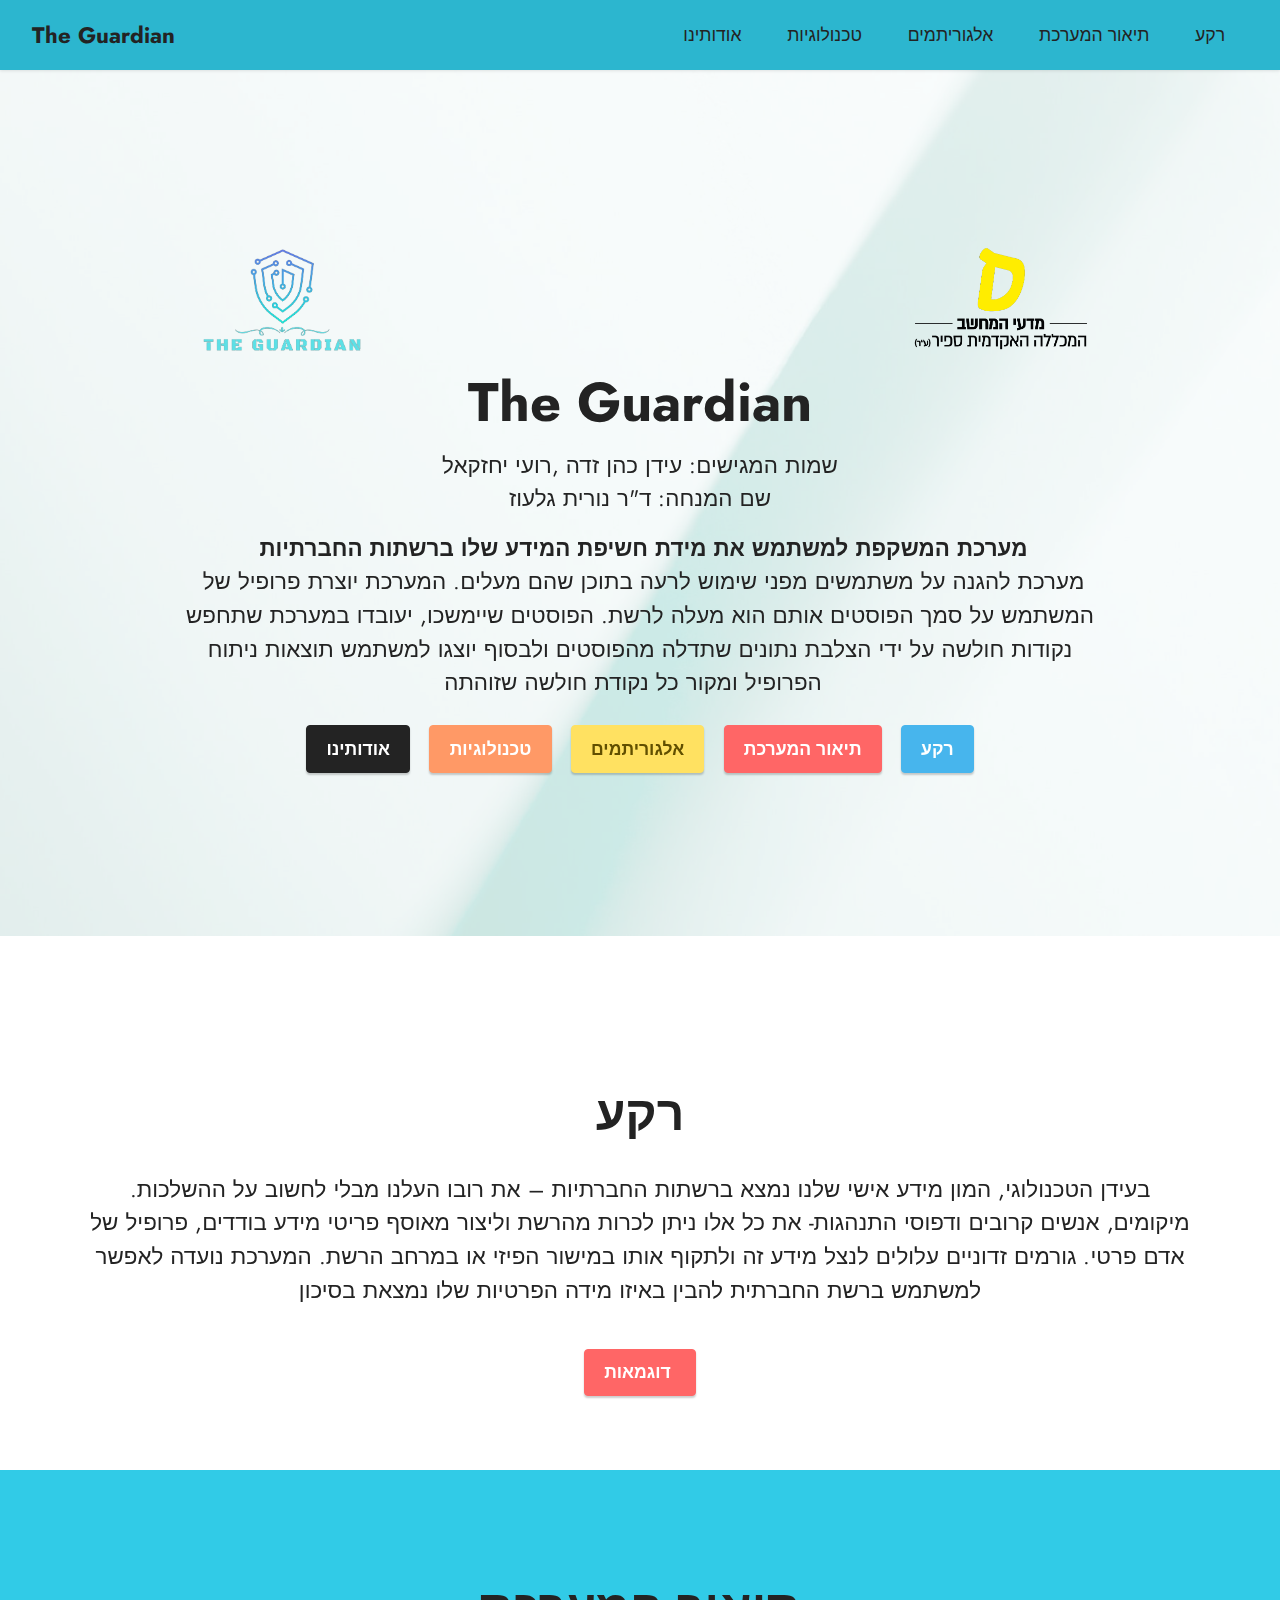
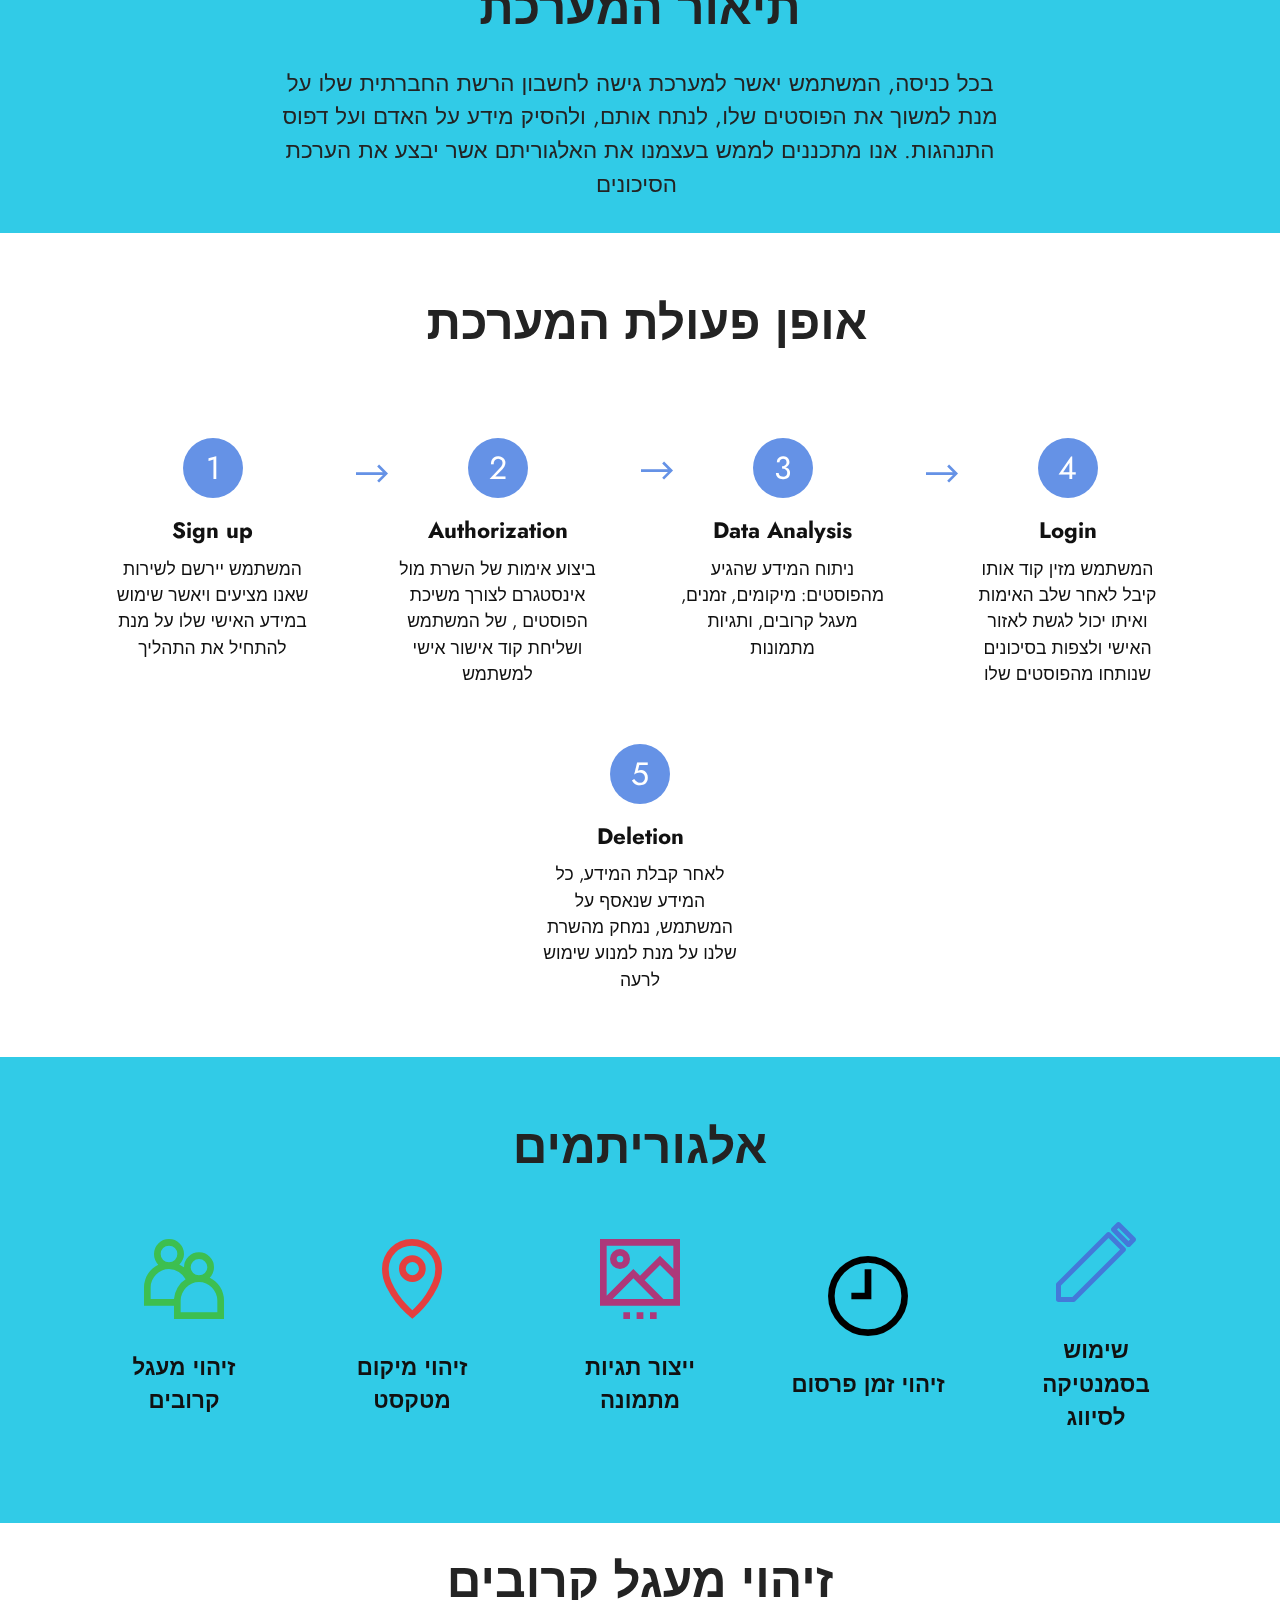
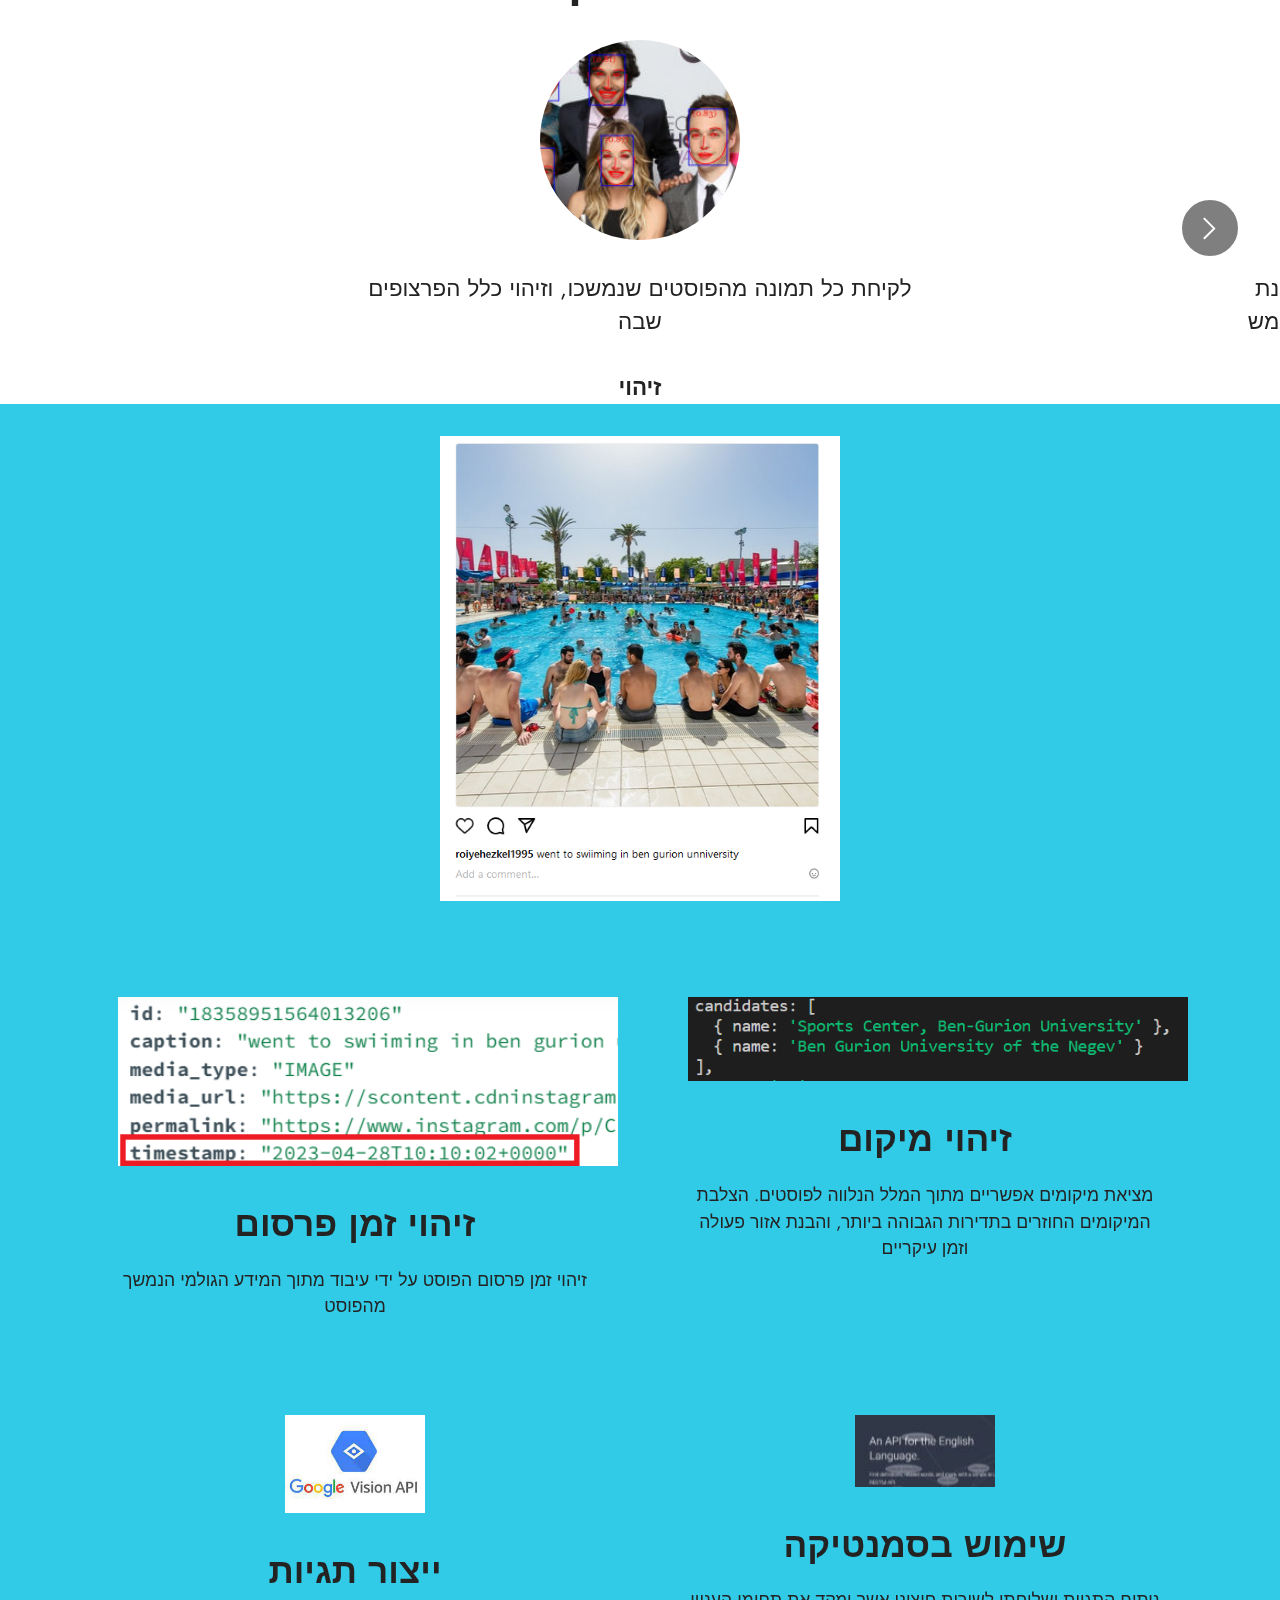
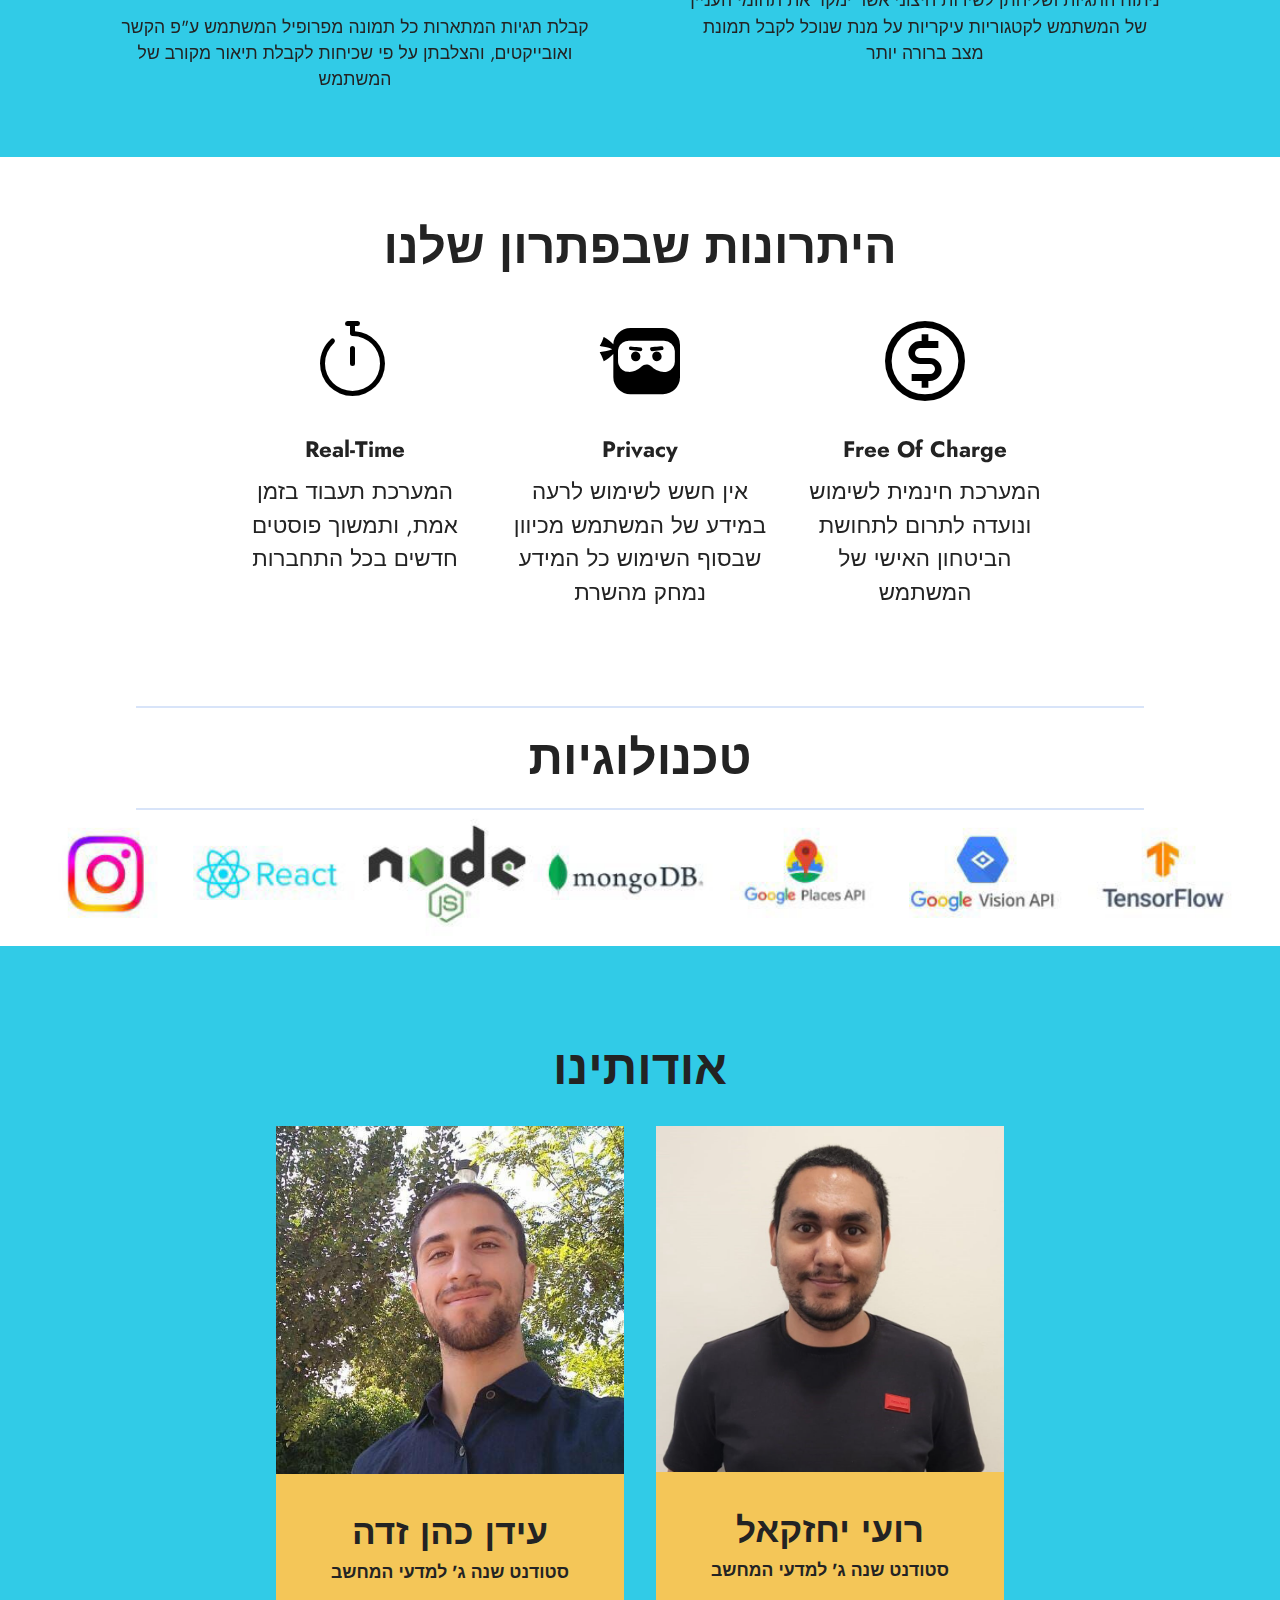
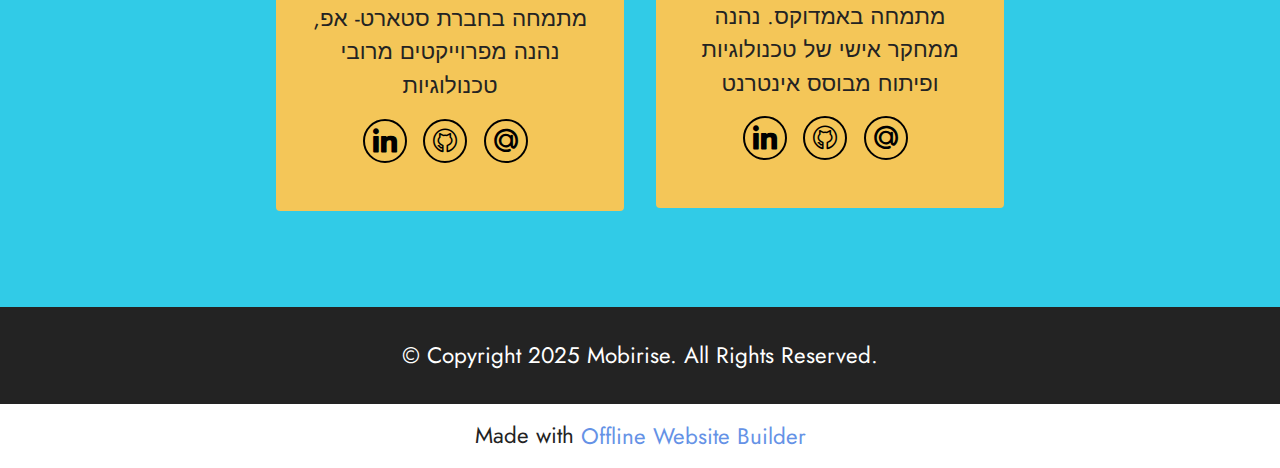
==== commit c0dc7746: "change image of face detection" ====
--- a/index.html
+++ b/index.html
@@ -186,14 +186,13 @@
             </h2>
             <p class="mbr-text mbr-fonts-style display-7">
               <strong
-                >&nbsp;מערכת המשקפת למשתמש את מידת חשיפת המידע שלו&nbsp; </strong
-              ><br /><strong>.ברשתות החברתיות</strong><br /><strong
-                >&nbsp;</strong
-              >מערכת להגנה על משתמשים מפני שימוש לרעה בתוכן שהם מעלים. הרעיון
-              הוא להשתמש באלגוריתם חכם אשר ישקף את פעילות המשתמש. הפוסטים
-              שיימשכו יעובדו במערכת ע"י אלגוריתמי עיבוד. אלגוריתם ההצלבה שלנו
-              יצור את הפרופיל של המשתמש, ויתריע על מידע רגיש, או שמסוכן להשאיר
-              ברשת, ויציין <br />.את מקורו&nbsp;&nbsp;
+                >&nbsp;מערכת המשקפת למשתמש את מידת חשיפת המידע שלו&nbsp;</strong
+              ><strong>ברשתות החברתיות</strong><br /><strong>&nbsp;</strong
+              >מערכת להגנה על משתמשים מפני שימוש לרעה בתוכן שהם מעלים. המערכת
+              יוצרת פרופיל של המשתמש על סמך הפוסטים אותם הוא מעלה לרשת. הפוסטים
+              שיימשכו, יעובדו במערכת שתחפש נקודות חולשה על ידי הצלבת נתונים
+              שתדלה מהפוסטים ולבסוף יוצגו למשתמש תוצאות ניתוח הפרופיל ומקור כל
+              נקודת חולשה שזוהתה&nbsp;&nbsp;
             </p>
             <div class="mbr-section-btn mt-3">
               <a class="btn btn-black display-4" href="index.html#team1-2q"
@@ -213,7 +212,7 @@
                 >תיאור המערכת</a
               >
               <a class="btn btn-info display-4" href="index.html#content4-2i"
-                >הרקע לעבודתנו</a
+                >רקע</a
               >
             </div>
           </div>
@@ -232,7 +231,7 @@
             <h3
               class="mbr-section-title mbr-fonts-style align-center mb-4 display-2"
             >
-              <strong>:הרקע לבעיה</strong>
+              <strong>רקע</strong>
             </h3>
             <h4
               class="mbr-section-subtitle align-center mbr-fonts-style mb-4 display-7"
@@ -265,7 +264,7 @@
             <h3
               class="mbr-section-title mbr-fonts-style align-center mb-4 display-2"
             >
-              <strong>:תיאור המערכת</strong>
+              <strong>תיאור המערכת</strong>
             </h3>
             <h4
               class="mbr-section-subtitle align-center mbr-fonts-style mb-4 display-7"
@@ -291,7 +290,7 @@
             <div class="card-wrapper mb-4">
               <div class="card-box align-center">
                 <h4 class="card-title mbr-fonts-style mb-4 display-2">
-                  <strong>&nbsp;:השלבים לפתרון</strong>
+                  <strong>&nbsp;אופן פעולת המערכת</strong>
                 </h4>
               </div>
             </div>
@@ -308,7 +307,7 @@
                 <h4
                   class="icon-title card-title mbr-black mbr-fonts-style display-7"
                 >
-                  <strong>sign up</strong>
+                  <strong>Sign up</strong>
                 </h4>
                 <h5 class="mbr-text mbr-black mbr-fonts-style display-4">
                   המשתמש יירשם לשירות שאנו מציעים ויאשר שימוש במידע האישי שלו על
@@ -413,7 +412,7 @@
             <h3
               class="mbr-section-title align-center mb-4 mbr-fonts-style display-2"
             >
-              <strong>:האלגוריתמים בתהליך עיבוד המידע</strong>
+              <strong>אלגוריתמים</strong>
             </h3>
           </div>
           <div class="card col-12 col-md-4 col-lg-2 p-3">
@@ -512,7 +511,7 @@
     >
       <div class="position-relative text-center">
         <h3 class="mb-4 mbr-fonts-style display-2">
-          <strong>:שלבים בזיהוי מעגל קרובים</strong>
+          <strong> זיהוי מעגל קרובים</strong>
         </h3>
 
         <div
@@ -582,11 +581,12 @@
                 style="margin-left: 10rem; margin-right: 10rem"
               >
                 <div class="user">
-                  <div class="user_image">
+                  <div class="cut-img">
                     <div class="item-wrapper position-relative">
                       <img
-                        src="assets/images/save-224x224.png"
+                        src="assets/images/cut.png"
                         alt="Mobirise Website Builder"
+                        class="img-cut-face"
                         data-slide-to="0"
                         data-bs-slide-to="0"
                       />
@@ -632,12 +632,46 @@
     >
       <div class="container">
         <div class="row justify-content-center">
-          <div class="card col-12 col-md-6 col-lg-4">
+          <div class="card col-12 col-md-6 col-lg-6">
             <div class="card-wrapper">
               <div class="img-wrapper">
                 <img
-                  src="assets/images/googleplaces-1-280x172.png"
+                  src="assets/images/post.png"
                   alt="Mobirise Website Builder"
+                  style="width: 400px"
+                />
+              </div>
+            </div>
+          </div>
+        </div>
+        <div class="row justify-content-center">
+          <div class="card col-12 col-md-6 col-lg-6">
+            <div class="card-wrapper">
+              <div class="img-wrapper">
+                <img
+                  src="assets/images/timestamp.png"
+                  alt="Mobirise Website Builder"
+                  style="width: 500px"
+                />
+              </div>
+              <div class="card-box align-center">
+                <h5 class="card-title mbr-fonts-style mb-3 display-5">
+                  <strong>זיהוי זמן פרסום</strong>
+                </h5>
+                <p class="mbr-text mbr-fonts-style mb-4 display-4">
+                  זיהוי זמן פרסום הפוסט על ידי עיבוד מתוך המידע הגולמי הנמשך
+                  מהפוסט
+                </p>
+              </div>
+            </div>
+          </div>
+          <div class="card col-12 col-md-6 col-lg-6">
+            <div class="card-wrapper">
+              <div class="img-wrapper">
+                <img
+                  src="assets/images/location.png"
+                  alt="Mobirise Website Builder"
+                  style="width: 500px"
                 />
               </div>
               <div class="card-box align-center">
@@ -651,7 +685,7 @@
               </div>
             </div>
           </div>
-          <div class="card col-12 col-md-6 col-lg-4">
+          <div class="card col-12 col-md-6 col-lg-6">
             <div class="card-wrapper">
               <div class="img-wrapper">
                 <img
@@ -670,7 +704,7 @@
               </div>
             </div>
           </div>
-          <div class="card col-12 col-md-6 col-lg-4">
+          <div class="card col-12 col-md-6 col-lg-6">
             <div class="card-wrapper">
               <div class="img-wrapper">
                 <img
@@ -705,7 +739,7 @@
             <h3
               class="mbr-section-title mbr-fonts-style align-center mb-0 display-2"
             >
-              <strong>:היתרונות שבפתרון שלנו</strong>
+              <strong>היתרונות שבפתרון שלנו</strong>
             </h3>
           </div>
         </div>
@@ -780,7 +814,7 @@
           <div class="col-md-12 col-lg-10">
             <hr class="line" />
             <p class="mbr-text align-center mbr-fonts-style my-4 display-2">
-              <strong><em>:</em>טכנולוגיות</strong>
+              <strong>טכנולוגיות</strong>
             </p>
             <hr class="line" />
           </div>
@@ -810,7 +844,7 @@
             <h3
               class="mbr-section-title mbr-fonts-style align-center mb-4 display-2"
             >
-              <strong>:הצוות שלנו</strong>
+              <strong>אודותינו</strong>
             </h3>
           </div>
           <div class="col-sm-6 col-lg-4">
--- a/styles.css
+++ b/styles.css
@@ -9,6 +9,16 @@
   width: 200px;
 }
 
+.cut-img {
+  border-radius: 0px;
+}
+
+.img-cut-face {
+  height: 200px;
+  width: 390px;
+  margin: auto;
+}
+
 .sapir-logo {
   position: absolute;
   right: 0%;
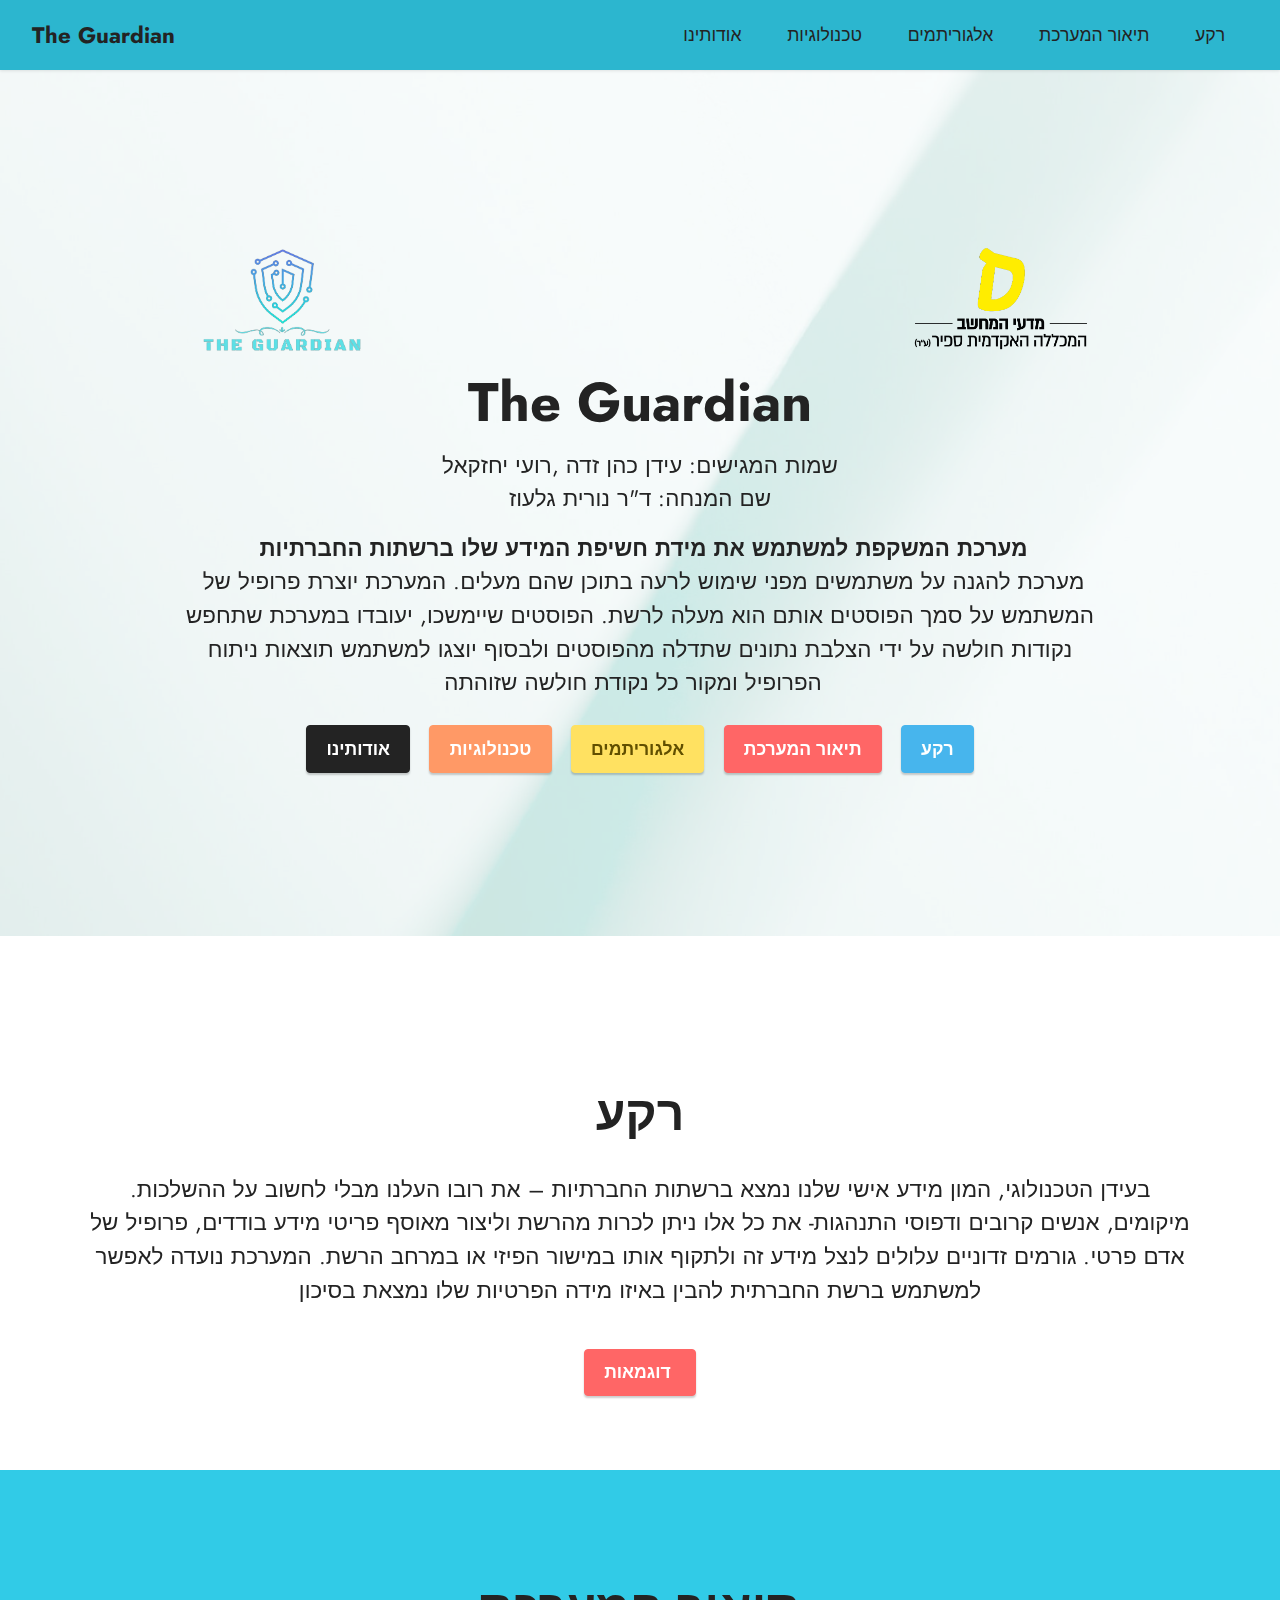
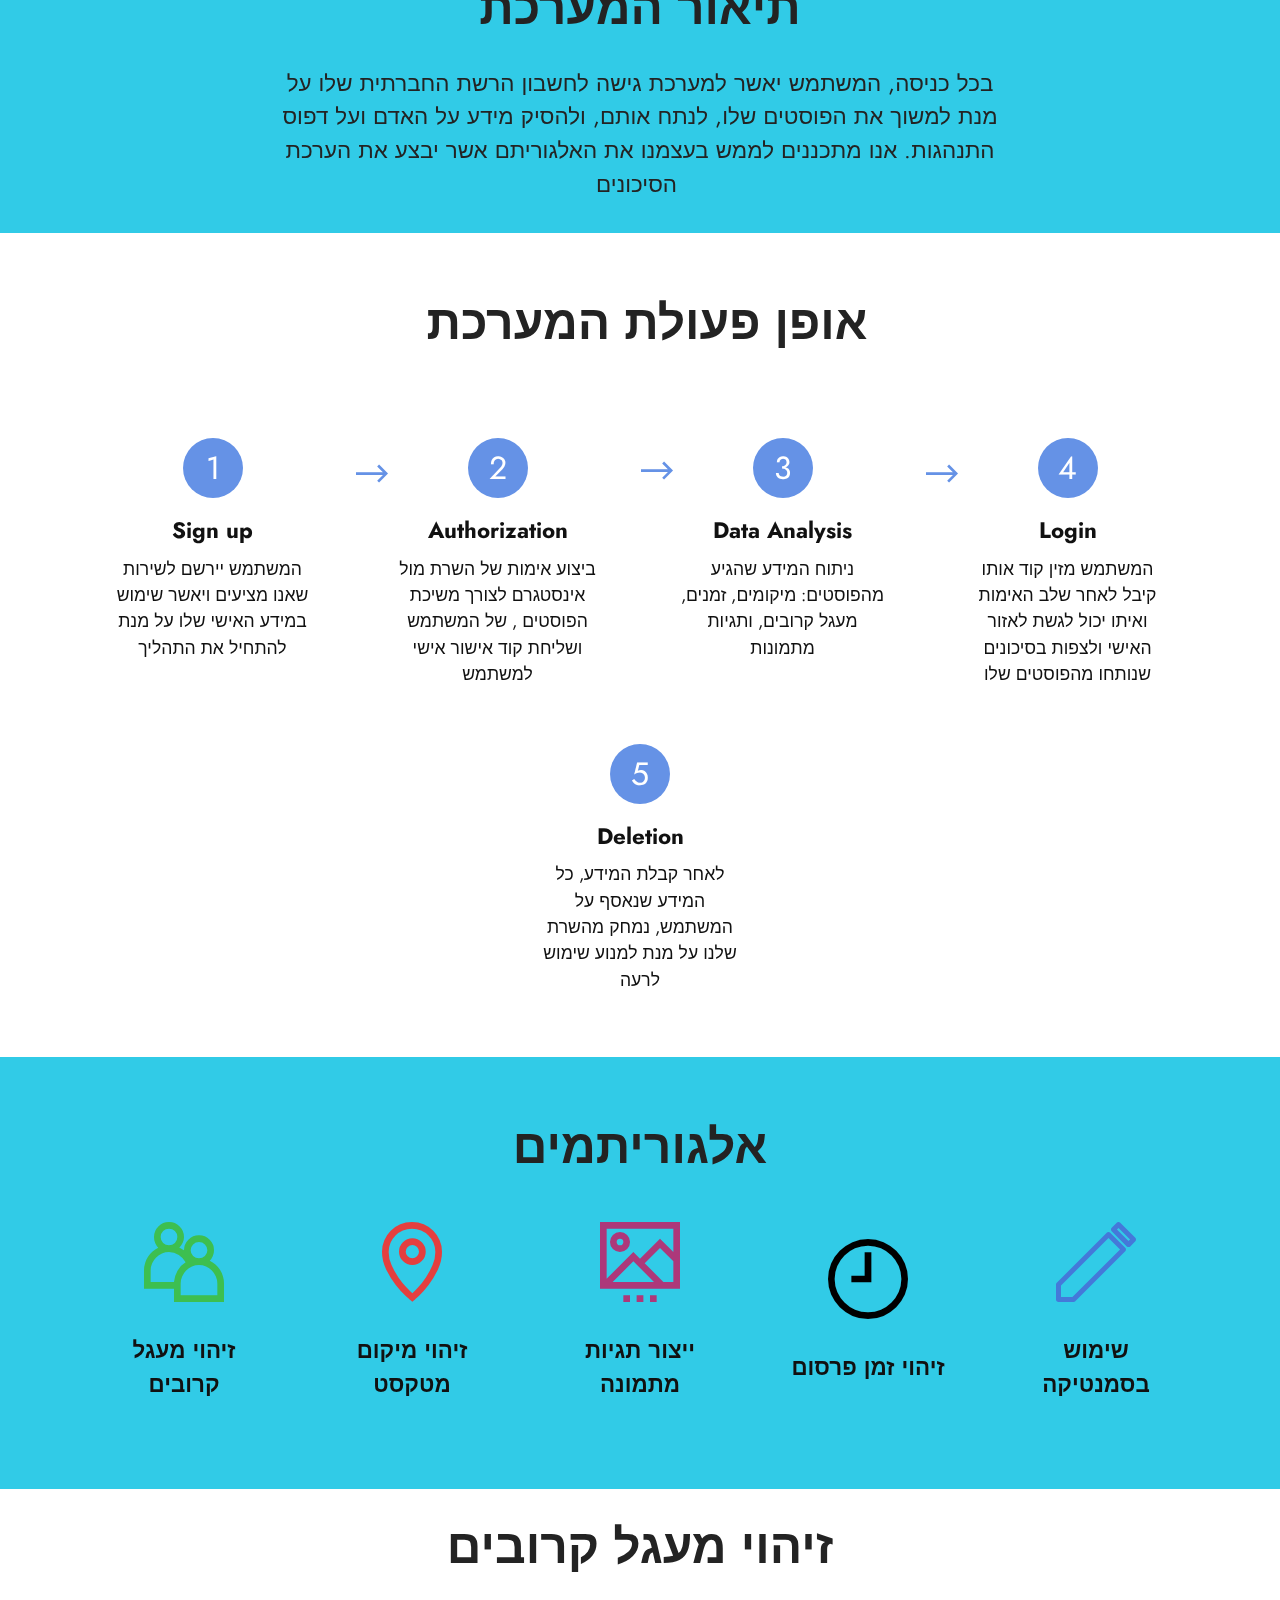
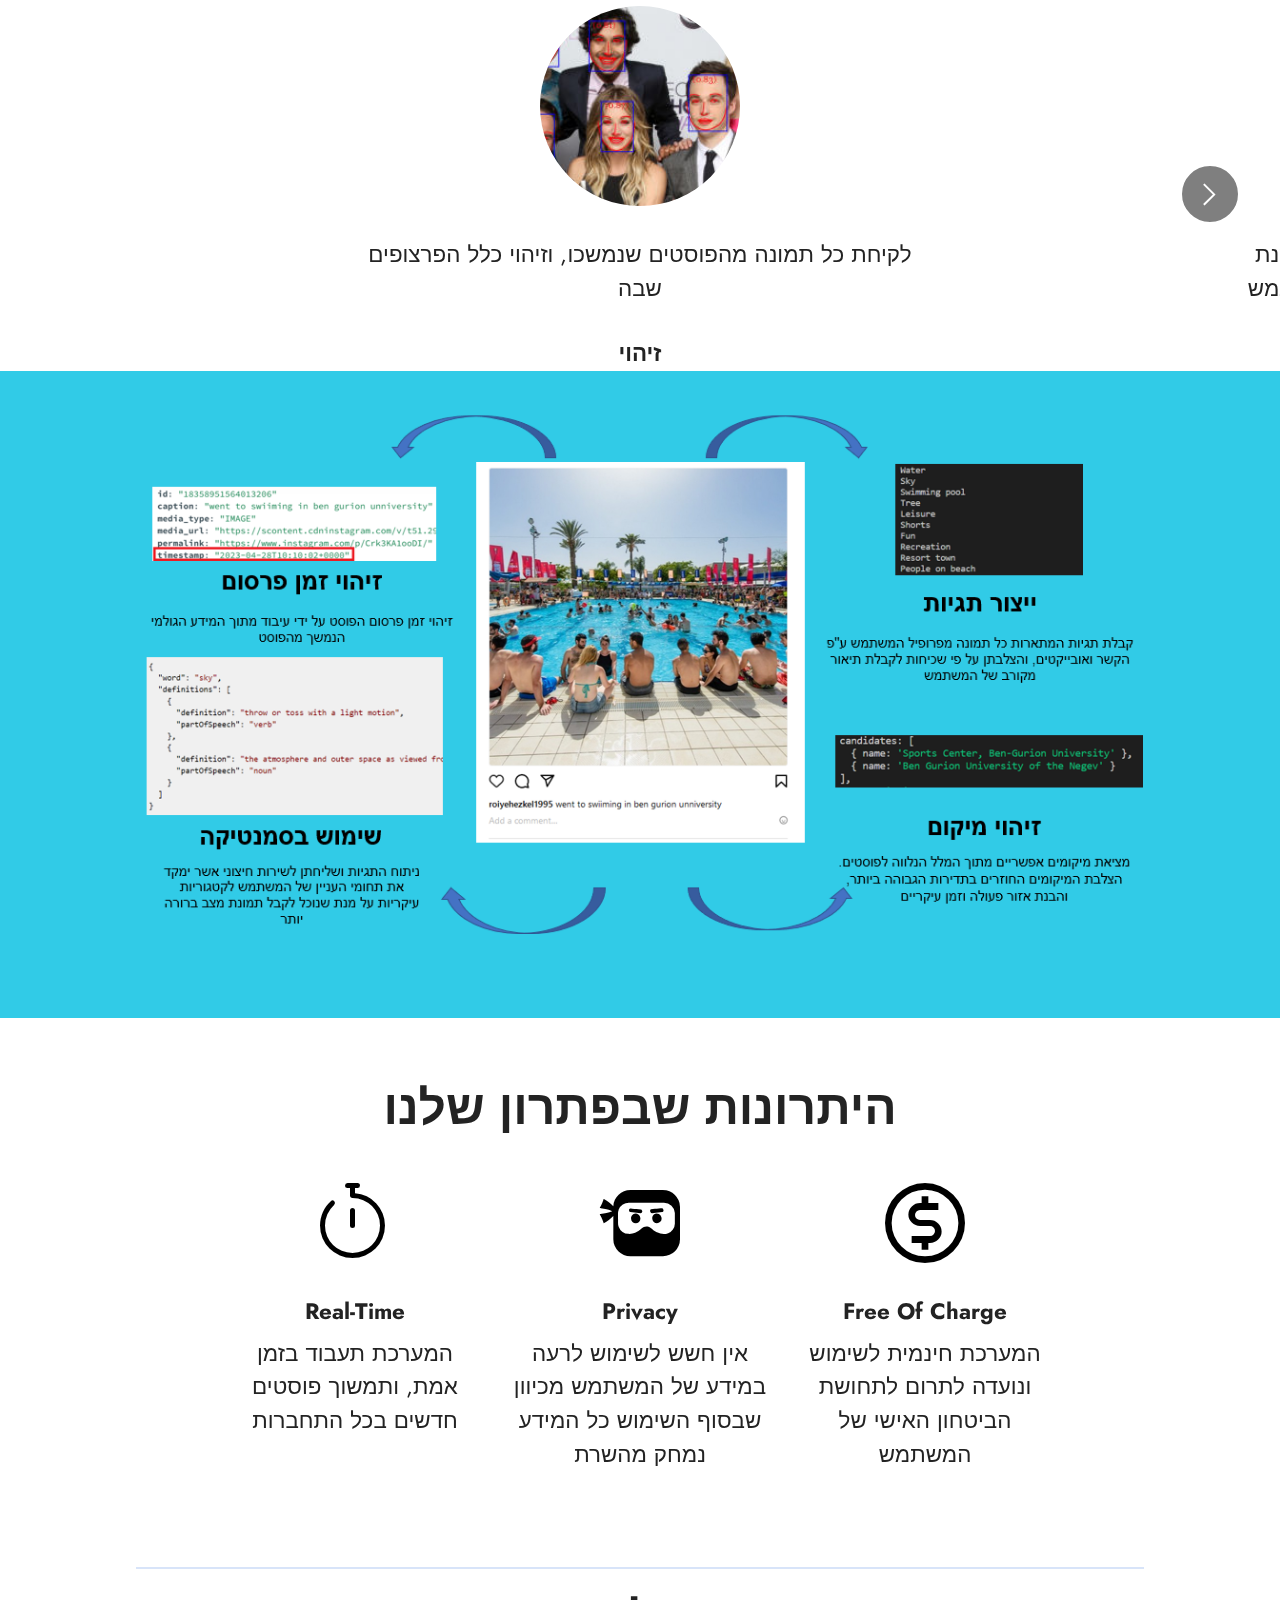
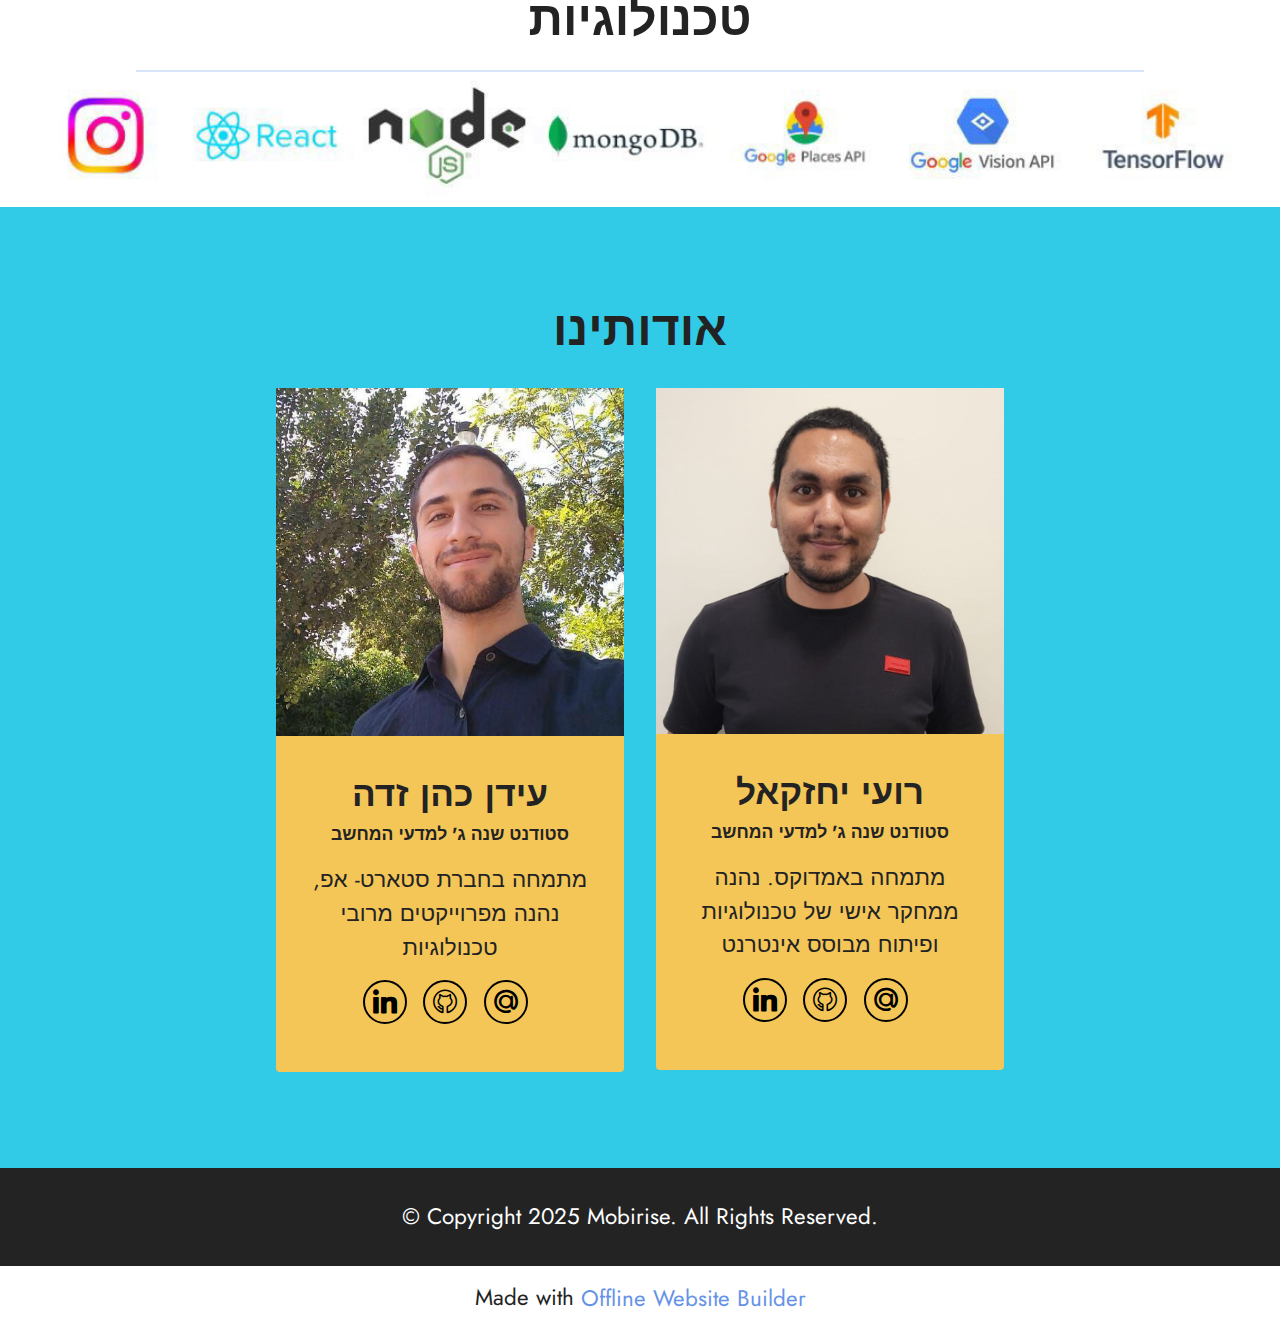
==== commit 74039eb9: "algorithm section change" ====
--- a/index.html
+++ b/index.html
@@ -495,7 +495,7 @@
                 <h4
                   class="card-title align-center mbr-black mbr-fonts-style display-7"
                 >
-                  <strong>שימוש בסמנטיקה לסיווג</strong>
+                  <strong>שימוש בסמנטיקה</strong>
                 </h4>
               </div>
             </div>
@@ -632,19 +632,19 @@
     >
       <div class="container">
         <div class="row justify-content-center">
-          <div class="card col-12 col-md-6 col-lg-6">
+          <div class="card col-12 col-md-12 col-lg-12">
             <div class="card-wrapper">
               <div class="img-wrapper">
                 <img
-                  src="assets/images/post.png"
+                  src="assets/images/complete.png"
                   alt="Mobirise Website Builder"
-                  style="width: 400px"
+                  style="width: 100%"
                 />
               </div>
             </div>
           </div>
         </div>
-        <div class="row justify-content-center">
+        <!-- <div class="row justify-content-center">
           <div class="card col-12 col-md-6 col-lg-6">
             <div class="card-wrapper">
               <div class="img-wrapper">
@@ -724,7 +724,7 @@
               </div>
             </div>
           </div>
-        </div>
+        </div> -->
       </div>
     </section>
 
